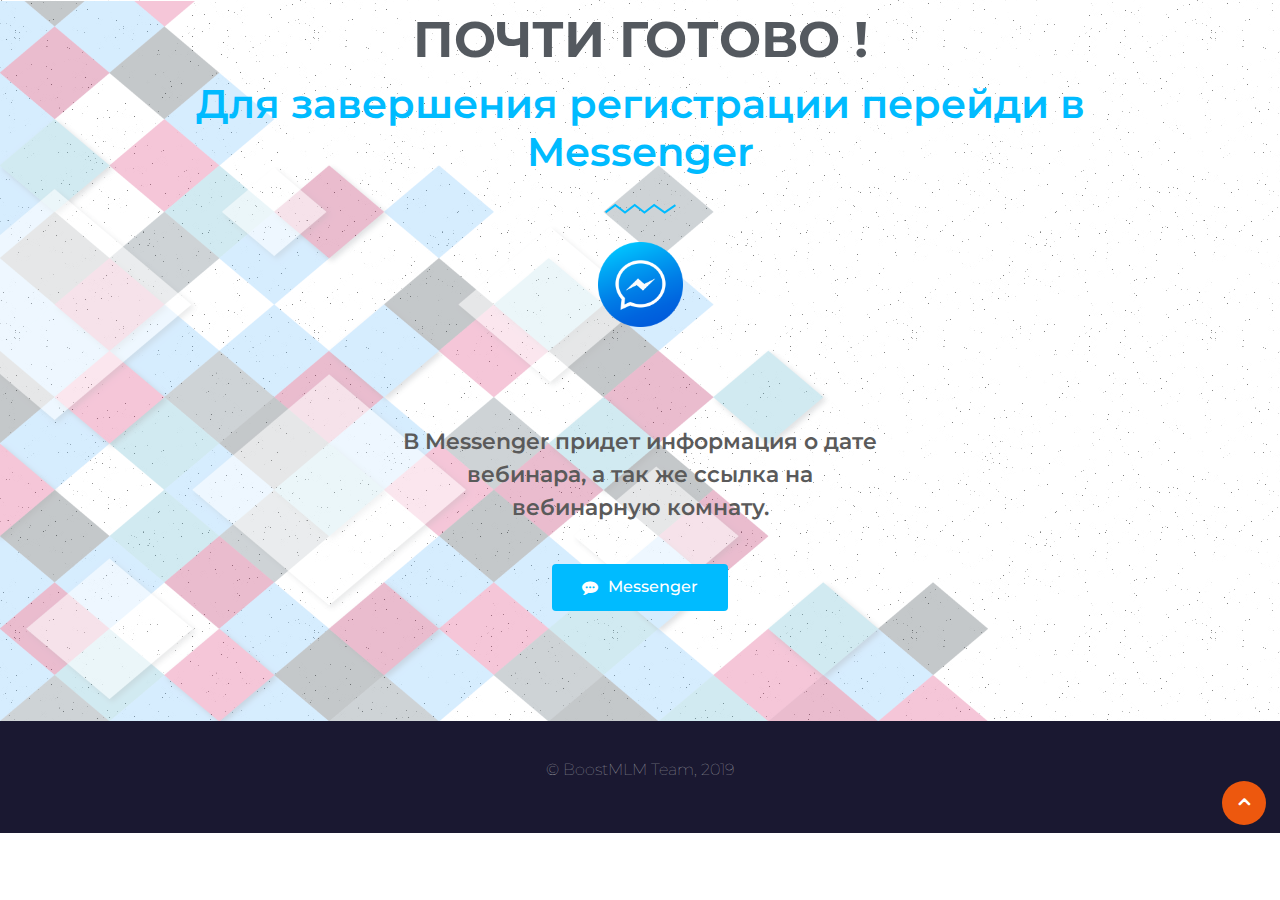
==== success.html @ e6b9b3d4 "11" ====
<!DOCTYPE html>
<!--[if !IE]><!-->
<html lang="ru-RU">
<!--<![endif]-->

<head>
    <meta charset="UTF-8">
    <meta name="viewport" content="width=device-width, initial-scale=1, maximum-scale=1">
    <title>BoosterTeam &#8212; Взрывной рост твоей команды</title>
    <link href="https://fonts.googleapis.com/css?family=Montserrat:100,100i,200,200i,300,300i,400,400i,500,500i,600,600i,700,700i,800,800i,900,900i" rel="stylesheet">

    <link rel='stylesheet' href='assets/libs/bootstrap.min.css' type='text/css' media='all' />
    <link rel='stylesheet' href='assets/libs/owl.carousel.min.css' type='text/css' media='all' />
    <link rel='stylesheet' href='assets/libs/owl.theme.default.min.css' type='text/css' media='all' />
    <link rel='stylesheet' href='assets/libs/testimonial-slider.css' type='text/css' media='all' />
    <link rel='stylesheet' href='assets/libs/animations.min.css' type='text/css' media='all' />
    <link rel='stylesheet' href='assets/styles/icons.css' type='text/css' media='all' />
    <link rel='stylesheet' href='assets/styles/main.css' type='text/css' media='all' />

    <!--    Место для вставки FacebookPixel-->

    <!-- Facebook Pixel Code -->
    <script>
        ! function(f, b, e, v, n, t, s) {
            if (f.fbq) return;
            n = f.fbq = function() {
                n.callMethod ?
                    n.callMethod.apply(n, arguments) : n.queue.push(arguments)
            };
            if (!f._fbq) f._fbq = n;
            n.push = n;
            n.loaded = !0;
            n.version = '2.0';
            n.queue = [];
            t = b.createElement(e);
            t.async = !0;
            t.src = v;
            s = b.getElementsByTagName(e)[0];
            s.parentNode.insertBefore(t, s)
        }(window, document, 'script',
            'https://connect.facebook.net/en_US/fbevents.js');
        fbq('init', '334369177286197');
        fbq('track', 'PageView');

    </script>
    <noscript><img height="1" width="1" style="display:none"
  src="https://www.facebook.com/tr?id=334369177286197&ev=PageView&noscript=1"
/></noscript>
    <!-- End Facebook Pixel Code -->

    <!--    Место для вставки FacebookPixel-->

</head>

<body>
    <!--    Место для вставки FacebookPixel события-->
    <script>
        fbq('track', 'CompleteRegistration');

    </script>

    <!--    Место для вставки FacebookPixel события-->

    <!-- header nav start-->
    <header id="header" class="header header-transparent" style="display: none;">
        <div class="container">
            <div class="row">
                <div class="col-lg-3">
                    <a class="navbar-brand logo" href="#">
                        <img src="#" alt="Мария Бычкова">
                    </a>
                </div>
                <!-- Col end -->


            </div>
            <!-- Row end -->
        </div>
        <!--Container end -->
    </header>
    <!-- Header end -->


    <div class="bblock bblock-2042">

        <div class="bblock-inner">
            <div class="bblock-background-overlay"></div>
            <div class="bblock-section-wrap">
                <section class="bblock-block bblock-block-a7d5408 bblock-section-boxed bblock-section-height-default bblock-section-height-default bblock-section bblock-top-section">
                    <div class="bblock-container bblock-column-gap-default">
                        <div class="bblock-row">
                            <div class="bblock-block bblock-block-f02d295 bblock-column bblock-col-100 bblock-top-column">
                                <div class="bblock-column-wrap  bblock-block-populated">
                                    <div class="bblock-widget-wrap">
                                        <div class="bblock-block bblock-block-9981ed9 bblock-widget bblock-widget-exhibz-title">
                                            <div class="bblock-widget-container">

                                                <div class="title-section-area">
                                                    <h2 class="section-title">
                                                        <span class="sub-title">ПОЧТИ ГОТОВО !</span> Для завершения регистрации перейди в Messenger </h2>
                                                    <span class="title-shape">
            <svg xmlns='http://www.w3.org/2000/svg' xmlns:xlink='http://www.w3.org/1999/xlink' width='71px' height='11px'> <path fill-rule='evenodd' d='M59.669,10.710 L49.164,3.306 L39.428,10.681 L29.714,3.322 L20.006,10.682 L10.295,3.322 L1.185,10.228 L-0.010,8.578 L10.295,0.765 L20.006,8.125 L29.714,0.765 L39.428,8.125 L49.122,0.781 L59.680,8.223 L69.858,1.192 L70.982,2.895 L59.669,10.710 Z'/></svg>
        </span>
                                                </div>
                                                <!-- Section title -->



                                            </div>
                                        </div>
                                    </div>
                                </div>
                            </div>
                        </div>
                    </div>
                </section>
                <section class="bblock-block bblock-block-aa8008b bblock-section-boxed bblock-section-height-default bblock-section-height-default bblock-section bblock-top-section">

                    <div class="bblock-container bblock-column-gap-default">
                        <div class="bblock-row">
                            <div class="bblock-block bblock-block-1c6087d bblock-column bblock-col-100 bblock-top-column">
                                <div class="bblock-column-wrap  bblock-block-populated">
                                    <div class="bblock-widget-wrap">
                                        <div class="bblock-block bblock-block-23bb872 bblock-view-stacked bblock-shape-circle bblock-position-top bblock-vertical-align-top bblock-widget bblock-widget-icon-box">
                                            <div class="bblock-widget-container">
                                                <div class="bblock-icon-box-wrapper">
                                                    <div class="bblock-icon-box-icon">
                                                        <span class="messenger-icon-container">
				
				    <img src="assets/images/messenger.png" alt="">
				
				</span>
                                                    </div>
                                                    <div class="bblock-icon-box-content">
                                                        <h3 class="bblock-icon-box-title">
                                                            <span></span>
                                                        </h3>
                                                        <br>
                                                        <br>
                                                        <br>
                                                        <p class="bblock-icon-box-description">В Messenger придет информация о дате вебинара, а так же ссылка на вебинарную комнату.</p>
                                                    </div>
                                                </div>
                                            </div>
                                        </div>
                                        <div class="bblock-block bblock-block-8789641 bblock-align-center bblock-widget bblock-widget-button">
                                            <div class="bblock-widget-container">
                                                <div class="bblock-button-wrapper">

                                                    <!--Кнопка-->

                                                    <a href="http://bit.ly/2Xt2KJ6" class="bblock-button-link bblock-button bblock-size-md" role="button">

                                                        <span class="bblock-button-content-wrapper"><span class="bblock-button-icon bblock-align-icon-left"><i class="fa fa-commenting" aria-hidden="true"></i></span> <span class="bblock-button-text">Messenger</span></span>
                                                    </a>

                                                    <!--Кнопка-->

                                                </div>
                                            </div>
                                        </div>
                                    </div>
                                </div>
                            </div>
                        </div>
                    </div>
                </section>
            </div>
        </div>
    </div>



    <footer class="ts-footer">
        <div class="container">
            <div class="row">
                <div class="col-lg-12">
                    <div class="ts-footer-social text-center mb-30">
                        <ul>
                        </ul>
                    </div>

                    <!-- footer social end-->


                    <div class="copyright-text text-center">
                        <p>
                            &copy; BoostMLM Team, 2019</p>
                    </div>


                    <div class="BackTo">
                        <a href="#" class="fa fa-angle-up" aria-hidden="true"></a>
                    </div>

                </div>
            </div>
        </div>
    </footer>
    <script type='text/javascript' src='assets/libs/jquery-3.2.1.min.js'></script>
    <script type='text/javascript' src='assets/scripts/bootstrap3.min.js'></script>
    <script type='text/javascript' src='assets/scripts/owl.carousel7.min.js'></script>
    <script type='text/javascript' src='assets/scripts/testimonial-slider18.js'></script>
    <script type='text/javascript' src='assets/scripts/jquery.maskedinput2.min.js'></script>



</body>

</html>
---- assets/libs/testimonial-slider.css ----
/***************************************************************/
/******************* Testimonial Slider And Showcase Pro **********************/
/******************* support@radiustheme.com *******************/
/*************** copyright (c) 2015 @ TechlabPro.com ***********/
/***************************************************************/

/*********************** Grid System **************************/

.rt-container,.rt-container-fluid {
    margin-right: auto;
    margin-left: auto;
    padding-left: 15px;
    padding-right: 15px;
    box-sizing: border-box;
}
.rt-row {
    margin-left: -15px;
    margin-right: -15px;
}
.rt-row:after, .rt-row:before {
    display: table;
    content: " ";
}
.rt-row:after {
    clear: both;
}
.rt-col-xs-1, .rt-col-sm-1, .rt-col-md-1, .rt-col-lg-1, .rt-col-xs-2, .rt-col-sm-2, .rt-col-md-2, .rt-col-lg-2, .rt-col-xs-3, .rt-col-sm-3, .rt-col-md-3, .rt-col-lg-3, .rt-col-xs-4, .rt-col-sm-4, .rt-col-md-4, .rt-col-lg-4, .rt-col-xs-5, .rt-col-sm-5, .rt-col-md-5, .rt-col-lg-5, .rt-col-xs-6, .rt-col-sm-6, .rt-col-md-6, .rt-col-lg-6, .rt-col-xs-7, .rt-col-sm-7, .rt-col-md-7, .rt-col-lg-7, .rt-col-xs-8, .rt-col-sm-8, .rt-col-md-8, .rt-col-lg-8, .rt-col-xs-9, .rt-col-sm-9, .rt-col-md-9, .rt-col-lg-9, .rt-col-xs-10, .rt-col-sm-10, .rt-col-md-10, .rt-col-lg-10, .rt-col-xs-11, .rt-col-sm-11, .rt-col-md-11, .rt-col-lg-11, .rt-col-xs-12, .rt-col-sm-12, .rt-col-md-12, .rt-col-lg-12 {
    position: relative;
    min-height: 1px;
    padding-left: 15px;
    padding-right: 15px;
}
.rt-col-xs-1, .rt-col-xs-2, .rt-col-xs-3, .rt-col-xs-4, .rt-col-xs-5, .rt-col-xs-6, .rt-col-xs-7, .rt-col-xs-8, .rt-col-xs-9, .rt-col-xs-10, .rt-col-xs-11, .rt-col-xs-12 {
    float: left;
}
.rt-col-xs-12 {
    width: 100%;
}
.rt-col-xs-11 {
    width: 91.66666667%;
}
.rt-col-xs-10 {
    width: 83.33333333%;
}
.rt-col-xs-9 {
    width: 75%;
}
.rt-col-xs-8 {
    width: 66.66666667%;
}
.rt-col-xs-7 {
    width: 58.33333333%;
}
.rt-col-xs-6 {
    width: 50%;
}
.rt-col-xs-5 {
    width: 41.66666667%;
}
.rt-col-xs-4 {
    width: 33.33333333%;
}
.rt-col-xs-3 {
    width: 25%;
}
.rt-col-xs-2 {
    width: 16.66666667%;
}
.rt-col-xs-1 {
    width: 8.33333333%;
}

/************************ End Grid System *********************/

.tss-wrapper .owl-controls .dashicons {
    width: 40px;
    height: 40px;
    font-size: 40px;
    line-height: 40px;
}
.tss-layout1 h3.author-name,
.tss-carousel h3.author-name {
    text-align: center;
    font-size: 24px;
    font-weight: 500;
    margin: 15px 0px 5px;
    padding: 0px 0px;
    line-height: 1.4;
}
.tss-carousel h3.author-name {
    text-align: center;
    font-size: 24px;
    font-weight: 500;
    margin: 5px 0px 5px;
    padding: 0px 0px;
    line-height: 1.4;
}
.tss-layout1 h4.author-bio,
.tss-carousel h4.author-bio {
    color: #8cc63e;
    margin: 5px 0;
    font-size: 18px;
    line-height: 1.4;
    text-align: center;
    text-transform: none;
    font-weight: normal;
    margin: 0px 0px 15px;
    padding: 0px;
}
.tss-wrapper .rt-responsive-img {
    max-width: 100%;
    height: auto;
}
.tss-wrapper .tss-img-circle .profile-img-wrapper img {
    -webkit-border-radius: 50%;
    -moz-border-radius: 50%;
    border-radius: 50%;
}
.tss-wrapper .author-social a {
    display: inline-flex;
    text-decoration: none;
    box-shadow: none !important;
    margin: 5px;
}
.tss-wrapper .rating-wrapper span.dashicons,
.tss-wrapper .author-social span.dashicons {
    width: auto;
    height: auto;
}
.tss-wrapper .tss-utility {
    margin: 15px 0;
    text-align: center;
}
.tss-wrapper .tss-utility button,
.tss-wrapper .tss-isotope-button-wrapper button {
    background: #6f6f6f;
    border: 0;
    border-radius: 2px;
    color: #fff;
    font-weight: 700;
    font-size: 16px;
    line-height: 1;
    padding: 12px;
    text-transform: uppercase;
}
.tss-wrapper .tss-utility button:hover,
.tss-wrapper .tss-isotope-button-wrapper button:hover {
    cursor: pointer;
}
.tss-wrapper .owl-theme .owl-nav .owl-prev,
.tss-wrapper .owl-theme .owl-nav .owl-next {
    padding: 4px 0px !important;
}
/* pagination */

.tss-wrapper .tss-pagination ul.pagination-list li {
    display: inline-block;
    list-style: none;
    margin-right: 5px;
}
.tss-wrapper .tss-pagination ul.pagination-list li:last-child {
    margin-right: 0;
}
.tss-wrapper .tss-pagination ul.pagination-list li span,
.tss-wrapper .tss-pagination ul.pagination-list li a {
    padding: 4px 10px;
    font-size: 15px;
    background: #eee;
}
.tss-wrapper .tss-pagination ul.pagination-list li.active span,
.tss-wrapper .tss-pagination ul.pagination-list li span:hover,
.tss-wrapper .tss-pagination ul.pagination-list li a:hover {
    background: #8c8989;
    color: #ffffff;
}
.tss-wrapper .tss-pagination .tss-loading-holder {
    padding: 15px 0;
}

/*======================================
1. Carousel 1
========================================*/
.tss-wrapper .tss-carousel1 {
    text-align: center;
    position: relative;
}
.tss-wrapper .tss-carousel1 .profile-img-wrapper {
    margin-bottom: 0px;
    display: inline-block;
}
.tss-wrapper .tss-carousel1 .profile-img-wrapper a img {
    width: auto!important;
    margin: 0 auto;
}
.tss-wrapper .tss-carousel1 .item-content-wrapper .item-title {
    font-size: 18px;
}
.tss-wrapper .tss-carousel1 .item-content-wrapper .item-title a {
    color: #ffffff;
    -webkit-transition: all 0.5s ease-out;
    -moz-transition: all 0.5s ease-out;
    -ms-transition: all 0.5s ease-out;
    -o-transition: all 0.5s ease-out;
    transition: all 0.5s ease-out;
}
.tss-wrapper .tss-carousel1 .item-content-wrapper .item-title a:hover {
    color: #8cc63e;
    -webkit-transition: all 0.5s ease-out;
    -moz-transition: all 0.5s ease-out;
    -ms-transition: all 0.5s ease-out;
    -o-transition: all 0.5s ease-out;
    transition: all 0.5s ease-out;
}
.tss-wrapper .tss-carousel1 .item-content-wrapper .item-content {
    width: 90%;
    margin: 0 auto;
    font-style: italic;
    font-size: 96%;
    line-height: 1.6;
}
@media only screen and (max-width: 479px) {
   .tss-wrapper .tss-carousel1 .item-content-wrapper .item-content {
        width: 100%;
    }
}

.tss-wrapper .tss-carousel1 .owl-controls .owl-nav > div {
    /*border: 1px solid #8cc63e;*/
    background: #8cc63e;
    height: 45px;
    width: 45px;
    border-radius: 50%;
    line-height: 38px;
    position: absolute;
    top: 50%;
    transform: translateY(-50%);
    font-size: 30px;
    -webkit-transition: all 0.5s ease-out;
    -moz-transition: all 0.5s ease-out;
    -ms-transition: all 0.5s ease-out;
    -o-transition: all 0.5s ease-out;
    transition: all 0.5s ease-out;
}
.tss-wrapper .tss-carousel1 .owl-controls .owl-nav > div:hover {
    /*border: 1px solid #ffffff;*/
    /*background: #1e73be;*/
    color: #ffffff;
    opacity: .5;
    -webkit-transition: all 0.5s ease-out;
    -moz-transition: all 0.5s ease-out;
    -ms-transition: all 0.5s ease-out;
    -o-transition: all 0.5s ease-out;
    transition: all 0.5s ease-out;
}
.tss-wrapper .owl-theme .owl-dots .owl-dot span{
    opacity: .3;
    background: #8cc63e;
}
.tss-wrapper .owl-theme .owl-dots .owl-dot.active span,
.tss-wrapper .owl-theme .owl-dots .owl-dot:hover span{
    opacity: 1;
    background: #8cc63e;
}
.tss-wrapper .tss-carousel1 .owl-controls .owl-prev {
    left: 0;
}
.tss-wrapper .tss-carousel1 .owl-controls .owl-next {
    right: 0;
}
@media only screen and (max-width: 479px) {
   .tss-wrapper .tss-carousel1 .owl-controls .owl-nav {
        margin-top: 0;
    }
   .tss-wrapper .tss-carousel1 .owl-controls .owl-dots {
        margin-top: 60px;
    }
   .tss-wrapper .tss-carousel1 .owl-controls .owl-dots .owl-dot {
        border: 1px solid #dedede;
        border-radius: 50%;
        margin: 0 2px;
    }
   .tss-wrapper .tss-carousel1 .owl-controls .owl-dots .owl-dot span {
        margin: 4px;
        background: #dedede;
        display: block;
        -webkit-transition: all 0.5s ease-out;
        -moz-transition: all 0.5s ease-out;
        -ms-transition: all 0.5s ease-out;
        -o-transition: all 0.5s ease-out;
        transition: all 0.5s ease-out;
    }
   .tss-wrapper .tss-carousel1 .owl-controls .owl-dots .owl-dot:hover span {
        background: #8cc63e;
        -webkit-transition: all 0.5s ease-out;
        -moz-transition: all 0.5s ease-out;
        -ms-transition: all 0.5s ease-out;
        -o-transition: all 0.5s ease-out;
        transition: all 0.5s ease-out;
    }
   .tss-wrapper .tss-carousel1 .owl-controls .owl-dots .active span {
        background: #8cc63e;
    }
}


/*======================================
 Testimonial layout1 Area Styles
========================================*/
.tss-wrapper .tss-layout1 .single-item-wrapper {
    margin-bottom: 30px;
    display: -webkit-box;
    display: -ms-flexbox;
    display: -webkit-flex;
    display: flex;
}
.tss-wrapper .tss-layout1 .single-item-wrapper .profile-img-wrapper {
    text-align: center;
}
.tss-wrapper .tss-layout1 .single-item-wrapper:hover .item-content-wrapper:after {
    top: 40px;
    -webkit-transition: all 0.75s ease-out;
    -moz-transition: all 0.75s ease-out;
    -ms-transition: all 0.75s ease-out;
    -o-transition: all 0.75s ease-out;
    transition: all 0.75s ease-out;
}

.tss-wrapper .tss-layout1 .tss-meta-info.tss-left {
    -webkit-box-flex: 2;
    -webkit-flex: 2;       /* Safari 6.1+. iOS 7.1+, BB10 */
    -ms-flex: 2;
    flex: 2;
}
.tss-wrapper .tss-layout1 .item-content-wrapper {
    padding: 30px;
    background: #f8f8f8;
    -webkit-box-flex: 3;
    -webkit-flex: 3;       /* Safari 6.1+. iOS 7.1+, BB10 */
    -ms-flex: 3;
    flex: 3;
    position: relative;
}
.tss-wrapper .tss-layout1 .item-content-wrapper:before {
    content: "\f10d";
    color: #eaeaea;
    position: absolute;
    right: 10px;
    top: 0;
    font-family: fontawesome, serif;
    font-size: 24px;
}
.tss-wrapper .tss-layout1 .item-content-wrapper:after {
    border-top: 10px solid transparent;
    border-right: 15px solid #f8f8f8;
    border-bottom: 10px solid transparent;
    content: "";
    position: absolute;
    width: 0;
    height: 0;
    left: -15px;
    top: 15px;
    -webkit-transition: all 0.75s ease-out;
    -moz-transition: all 0.75s ease-out;
    -ms-transition: all 0.75s ease-out;
    -o-transition: all 0.75s ease-out;
    transition: all 0.75s ease-out;
}
.tss-wrapper .tss-layout1 .item-content-wrapper .item-title {
    margin-bottom: 5px;
    font-size: 18px;
}
.tss-wrapper .tss-layout1 .item-content-wrapper .item-title a {
    color: #222222;
}
.tss-wrapper .tss-layout1 .item-content {
    font-style: italic;
    font-size: 96%;
    line-height: 1.6;
}


@media (min-width: 768px) {
    .rt-container {
        width: 750px;
    }
}

@media (min-width: 992px) {
    .rt-container {
        width: 970px;
    }
}

@media (min-width: 1200px) {
    .rt-container {
        width: 1170px;
    }
}

@media (min-width: 768px) {
    .rt-col-sm-1, .rt-col-sm-2, .rt-col-sm-3, .rt-col-sm-4, .rt-col-sm-5, .rt-col-sm-6, .rt-col-sm-7, .rt-col-sm-8, .rt-col-sm-9, .rt-col-sm-10, .rt-col-sm-11, .rt-col-sm-12 {
        float: left;
    }
    .rt-col-sm-12 {
        width: 100%;
    }
    .rt-col-sm-11 {
        width: 91.66666667%;
    }
    .rt-col-sm-10 {
        width: 83.33333333%;
    }
    .rt-col-sm-9 {
        width: 75%;
    }
    .rt-col-sm-8 {
        width: 66.66666667%;
    }
    .rt-col-sm-7 {
        width: 58.33333333%;
    }
    .rt-col-sm-6 {
        width: 50%;
    }
    .rt-col-sm-5 {
        width: 41.66666667%;
    }
    .rt-col-sm-4 {
        width: 33.33333333%;
    }
    .rt-col-sm-3 {
        width: 25%;
    }
    .rt-col-sm-2 {
        width: 16.66666667%;
    }
    .rt-col-sm-1 {
        width: 8.33333333%;
    }
}

@media (min-width: 992px) {
    .rt-col-md-1, .rt-col-md-2, .rt-col-md-3, .rt-col-md-4, .rt-col-md-5, .rt-col-md-6, .rt-col-md-7, .rt-col-md-8, .rt-col-md-9, .rt-col-md-10, .rt-col-md-11, .rt-col-md-12 {
        float: left;
    }
    .rt-col-md-12 {
        width: 100%;
    }
    .rt-col-md-11 {
        width: 91.66666667%;
    }
    .rt-col-md-10 {
        width: 83.33333333%;
    }
    .rt-col-md-9 {
        width: 75%;
    }
    .rt-col-md-8 {
        width: 66.66666667%;
    }
    .rt-col-md-7 {
        width: 58.33333333%;
    }
    .rt-col-md-6 {
        width: 50%;
    }
    .rt-col-md-5 {
        width: 41.66666667%;
    }
    .rt-col-md-4 {
        width: 33.33333333%;
    }
    .rt-col-md-3 {
        width: 25%;
    }
    .rt-col-md-2 {
        width: 16.66666667%;
    }
    .rt-col-md-1 {
        width: 8.33333333%;
    }
}

@media (min-width: 1200px) {
    .rt-col-lg-1, .rt-col-lg-2, .rt-col-lg-3, .rt-col-lg-4, .rt-col-lg-5, .rt-col-lg-6, .rt-col-lg-7, .rt-col-lg-8, .rt-col-lg-9, .rt-col-lg-10, .rt-col-lg-11, .rt-col-lg-12 {
        float: left;
    }
    .rt-col-lg-12 {
        width: 100%;
    }
    .rt-col-lg-11 {
        width: 91.66666667%;
    }
    .rt-col-lg-10 {
        width: 83.33333333%;
    }
    .rt-col-lg-9 {
        width: 75%;
    }
    .rt-col-lg-8 {
        width: 66.66666667%;
    }
    .rt-col-lg-7 {
        width: 58.33333333%;
    }
    .rt-col-lg-6 {
        width: 50%;
    }
    .rt-col-lg-5 {
        width: 41.66666667%;
    }
    .rt-col-lg-4 {
        width: 33.33333333%;
    }
    .rt-col-lg-3 {
        width: 25%;
    }
    .rt-col-lg-2 {
        width: 16.66666667%;
    }
    .rt-col-lg-1 {
        width: 8.33333333%;
    }
}
---- assets/libs/animations.min.css ----
@keyframes bounce{20%,53%,80%,from,to{animation-timing-function:cubic-bezier(.215,.61,.355,1);transform:translate3d(0,0,0)}40%,43%{animation-timing-function:cubic-bezier(.755,.050,.855,.060);transform:translate3d(0,-30px,0)}70%{animation-timing-function:cubic-bezier(.755,.050,.855,.060);transform:translate3d(0,-15px,0)}90%{transform:translate3d(0,-4px,0)}}.bounce{animation-name:bounce;transform-origin:center bottom}@keyframes flash{50%,from,to{opacity:1}25%,75%{opacity:0}}.flash{animation-name:flash}@keyframes pulse{from,to{transform:scale3d(1,1,1)}50%{transform:scale3d(1.05,1.05,1.05)}}.pulse{animation-name:pulse}@keyframes rubberBand{from,to{transform:scale3d(1,1,1)}30%{transform:scale3d(1.25,.75,1)}40%{transform:scale3d(.75,1.25,1)}50%{transform:scale3d(1.15,.85,1)}65%{transform:scale3d(.95,1.05,1)}75%{transform:scale3d(1.05,.95,1)}}.rubberBand{animation-name:rubberBand}@keyframes shake{from,to{transform:translate3d(0,0,0)}10%,30%,50%,70%,90%{transform:translate3d(-10px,0,0)}20%,40%,60%,80%{transform:translate3d(10px,0,0)}}.shake{animation-name:shake}@keyframes headShake{0%{transform:translateX(0)}6.5%{transform:translateX(-6px) rotateY(-9deg)}18.5%{transform:translateX(5px) rotateY(7deg)}31.5%{transform:translateX(-3px) rotateY(-5deg)}43.5%{transform:translateX(2px) rotateY(3deg)}50%{transform:translateX(0)}}.headShake{animation-timing-function:ease-in-out;animation-name:headShake}@keyframes swing{20%{transform:rotate3d(0,0,1,15deg)}40%{transform:rotate3d(0,0,1,-10deg)}60%{transform:rotate3d(0,0,1,5deg)}80%{transform:rotate3d(0,0,1,-5deg)}to{transform:rotate3d(0,0,1,0deg)}}.swing{transform-origin:top center;animation-name:swing}@keyframes tada{from,to{transform:scale3d(1,1,1)}10%,20%{transform:scale3d(.9,.9,.9) rotate3d(0,0,1,-3deg)}30%,50%,70%,90%{transform:scale3d(1.1,1.1,1.1) rotate3d(0,0,1,3deg)}40%,60%,80%{transform:scale3d(1.1,1.1,1.1) rotate3d(0,0,1,-3deg)}}.tada{animation-name:tada}@keyframes wobble{from,to{transform:none}15%{transform:translate3d(-25%,0,0) rotate3d(0,0,1,-5deg)}30%{transform:translate3d(20%,0,0) rotate3d(0,0,1,3deg)}45%{transform:translate3d(-15%,0,0) rotate3d(0,0,1,-3deg)}60%{transform:translate3d(10%,0,0) rotate3d(0,0,1,2deg)}75%{transform:translate3d(-5%,0,0) rotate3d(0,0,1,-1deg)}}.wobble{animation-name:wobble}@keyframes jello{11.1%,from,to{transform:none}22.2%{transform:skewX(-12.5deg) skewY(-12.5deg)}33.3%{transform:skewX(6.25deg) skewY(6.25deg)}44.4%{transform:skewX(-3.125deg) skewY(-3.125deg)}55.5%{transform:skewX(1.5625deg) skewY(1.5625deg)}66.6%{transform:skewX(-.78125deg) skewY(-.78125deg)}77.7%{transform:skewX(.390625deg) skewY(.390625deg)}88.8%{transform:skewX(-.1953125deg) skewY(-.1953125deg)}}.jello{animation-name:jello;transform-origin:center}@keyframes bounceIn{20%,40%,60%,80%,from,to{animation-timing-function:cubic-bezier(.215,.61,.355,1)}0%{opacity:0;transform:scale3d(.3,.3,.3)}20%{transform:scale3d(1.1,1.1,1.1)}40%{transform:scale3d(.9,.9,.9)}60%{opacity:1;transform:scale3d(1.03,1.03,1.03)}80%{transform:scale3d(.97,.97,.97)}to{opacity:1;transform:scale3d(1,1,1)}}.bounceIn{animation-name:bounceIn}@keyframes bounceInDown{60%,75%,90%,from,to{animation-timing-function:cubic-bezier(.215,.61,.355,1)}0%{opacity:0;transform:translate3d(0,-3000px,0)}60%{opacity:1;transform:translate3d(0,25px,0)}75%{transform:translate3d(0,-10px,0)}90%{transform:translate3d(0,5px,0)}to{transform:none}}.bounceInDown{animation-name:bounceInDown}@keyframes bounceInLeft{60%,75%,90%,from,to{animation-timing-function:cubic-bezier(.215,.61,.355,1)}0%{opacity:0;transform:translate3d(-3000px,0,0)}60%{opacity:1;transform:translate3d(25px,0,0)}75%{transform:translate3d(-10px,0,0)}90%{transform:translate3d(5px,0,0)}to{transform:none}}.bounceInLeft{animation-name:bounceInLeft}@keyframes bounceInRight{60%,75%,90%,from,to{animation-timing-function:cubic-bezier(.215,.61,.355,1)}from{opacity:0;transform:translate3d(3000px,0,0)}60%{opacity:1;transform:translate3d(-25px,0,0)}75%{transform:translate3d(10px,0,0)}90%{transform:translate3d(-5px,0,0)}to{transform:none}}.bounceInRight{animation-name:bounceInRight}@keyframes bounceInUp{60%,75%,90%,from,to{animation-timing-function:cubic-bezier(.215,.61,.355,1)}from{opacity:0;transform:translate3d(0,3000px,0)}60%{opacity:1;transform:translate3d(0,-20px,0)}75%{transform:translate3d(0,10px,0)}90%{transform:translate3d(0,-5px,0)}to{transform:translate3d(0,0,0)}}.bounceInUp{animation-name:bounceInUp}@keyframes fadeIn{from{opacity:0}to{opacity:1}}.fadeIn{animation-name:fadeIn}@keyframes fadeInDown{from{opacity:0;transform:translate3d(0,-100%,0)}to{opacity:1;transform:none}}.fadeInDown{animation-name:fadeInDown}@keyframes fadeInLeft{from{opacity:0;transform:translate3d(-100%,0,0)}to{opacity:1;transform:none}}.fadeInLeft{animation-name:fadeInLeft}@keyframes fadeInRight{from{opacity:0;transform:translate3d(100%,0,0)}to{opacity:1;transform:none}}.fadeInRight{animation-name:fadeInRight}@keyframes fadeInUp{from{opacity:0;transform:translate3d(0,100%,0)}to{opacity:1;transform:none}}.fadeInUp{animation-name:fadeInUp}@keyframes lightSpeedIn{from{transform:translate3d(100%,0,0) skewX(-30deg);opacity:0}60%{transform:skewX(20deg);opacity:1}80%{transform:skewX(-5deg);opacity:1}to{transform:none;opacity:1}}.lightSpeedIn{animation-name:lightSpeedIn;animation-timing-function:ease-out}@keyframes rotateIn{from{transform-origin:center;transform:rotate3d(0,0,1,-200deg);opacity:0}to{transform-origin:center;transform:none;opacity:1}}.rotateIn{animation-name:rotateIn}@keyframes rotateInDownLeft{from{transform-origin:left bottom;transform:rotate3d(0,0,1,-45deg);opacity:0}to{transform-origin:left bottom;transform:none;opacity:1}}.rotateInDownLeft{animation-name:rotateInDownLeft}@keyframes rotateInDownRight{from{transform-origin:right bottom;transform:rotate3d(0,0,1,45deg);opacity:0}to{transform-origin:right bottom;transform:none;opacity:1}}.rotateInDownRight{animation-name:rotateInDownRight}@keyframes rotateInUpLeft{from{transform-origin:left bottom;transform:rotate3d(0,0,1,45deg);opacity:0}to{transform-origin:left bottom;transform:none;opacity:1}}.rotateInUpLeft{animation-name:rotateInUpLeft}@keyframes rotateInUpRight{from{transform-origin:right bottom;transform:rotate3d(0,0,1,-90deg);opacity:0}to{transform-origin:right bottom;transform:none;opacity:1}}.rotateInUpRight{animation-name:rotateInUpRight}@keyframes rollIn{from{opacity:0;transform:translate3d(-100%,0,0) rotate3d(0,0,1,-120deg)}to{opacity:1;transform:none}}.rollIn{animation-name:rollIn}@keyframes zoomIn{from{opacity:0;transform:scale3d(.3,.3,.3)}50%{opacity:1}}.zoomIn{animation-name:zoomIn}@keyframes zoomInDown{from{opacity:0;transform:scale3d(.1,.1,.1) translate3d(0,-1000px,0);animation-timing-function:cubic-bezier(.55,.055,.675,.19)}60%{opacity:1;transform:scale3d(.475,.475,.475) translate3d(0,60px,0);animation-timing-function:cubic-bezier(.175,.885,.32,1)}}.zoomInDown{animation-name:zoomInDown}@keyframes zoomInLeft{from{opacity:0;transform:scale3d(.1,.1,.1) translate3d(-1000px,0,0);animation-timing-function:cubic-bezier(.55,.055,.675,.19)}60%{opacity:1;transform:scale3d(.475,.475,.475) translate3d(10px,0,0);animation-timing-function:cubic-bezier(.175,.885,.32,1)}}.zoomInLeft{animation-name:zoomInLeft}@keyframes zoomInRight{from{opacity:0;transform:scale3d(.1,.1,.1) translate3d(1000px,0,0);animation-timing-function:cubic-bezier(.55,.055,.675,.19)}60%{opacity:1;transform:scale3d(.475,.475,.475) translate3d(-10px,0,0);animation-timing-function:cubic-bezier(.175,.885,.32,1)}}.zoomInRight{animation-name:zoomInRight}@keyframes zoomInUp{from{opacity:0;transform:scale3d(.1,.1,.1) translate3d(0,1000px,0);animation-timing-function:cubic-bezier(.55,.055,.675,.19)}60%{opacity:1;transform:scale3d(.475,.475,.475) translate3d(0,-60px,0);animation-timing-function:cubic-bezier(.175,.885,.32,1)}}.zoomInUp{animation-name:zoomInUp}@keyframes slideInDown{from{transform:translate3d(0,-100%,0);visibility:visible}to{transform:translate3d(0,0,0)}}.slideInDown{animation-name:slideInDown}@keyframes slideInLeft{from{transform:translate3d(-100%,0,0);visibility:visible}to{transform:translate3d(0,0,0)}}.slideInLeft{animation-name:slideInLeft}@keyframes slideInRight{from{transform:translate3d(100%,0,0);visibility:visible}to{transform:translate3d(0,0,0)}}.slideInRight{animation-name:slideInRight}@keyframes slideInUp{from{transform:translate3d(0,100%,0);visibility:visible}to{transform:translate3d(0,0,0)}}.slideInUp{animation-name:slideInUp}
.elementor-animation-grow{transition-duration:.3s;transition-property:transform}.elementor-animation-grow:active,.elementor-animation-grow:focus,.elementor-animation-grow:hover{transform:scale(1.1)}.elementor-animation-shrink{transition-duration:.3s;transition-property:transform}.elementor-animation-shrink:active,.elementor-animation-shrink:focus,.elementor-animation-shrink:hover{transform:scale(0.9)}@keyframes elementor-animation-pulse{25%{transform:scale(1.1)}75%{transform:scale(0.9)}}.elementor-animation-pulse:active,.elementor-animation-pulse:focus,.elementor-animation-pulse:hover{animation-name:elementor-animation-pulse;animation-duration:1s;animation-timing-function:linear;animation-iteration-count:infinite}@keyframes elementor-animation-pulse-grow{to{transform:scale(1.1)}}.elementor-animation-pulse-grow:active,.elementor-animation-pulse-grow:focus,.elementor-animation-pulse-grow:hover{animation-name:elementor-animation-pulse-grow;animation-duration:.3s;animation-timing-function:linear;animation-iteration-count:infinite;animation-direction:alternate}@keyframes elementor-animation-pulse-shrink{to{transform:scale(0.9)}}.elementor-animation-pulse-shrink:active,.elementor-animation-pulse-shrink:focus,.elementor-animation-pulse-shrink:hover{animation-name:elementor-animation-pulse-shrink;animation-duration:.3s;animation-timing-function:linear;animation-iteration-count:infinite;animation-direction:alternate}@keyframes elementor-animation-push{50%{transform:scale(0.8)}100%{transform:scale(1)}}.elementor-animation-push:active,.elementor-animation-push:focus,.elementor-animation-push:hover{animation-name:elementor-animation-push;animation-duration:.3s;animation-timing-function:linear;animation-iteration-count:1}@keyframes elementor-animation-pop{50%{transform:scale(1.2)}}.elementor-animation-pop:active,.elementor-animation-pop:focus,.elementor-animation-pop:hover{animation-name:elementor-animation-pop;animation-duration:.3s;animation-timing-function:linear;animation-iteration-count:1}.elementor-animation-bounce-in{transition-duration:.5s}.elementor-animation-bounce-in:active,.elementor-animation-bounce-in:focus,.elementor-animation-bounce-in:hover{transform:scale(1.2);transition-timing-function:cubic-bezier(0.47,2.02,.31,-.36)}.elementor-animation-bounce-out{transition-duration:.5s}.elementor-animation-bounce-out:active,.elementor-animation-bounce-out:focus,.elementor-animation-bounce-out:hover{transform:scale(0.8);transition-timing-function:cubic-bezier(0.47,2.02,.31,-.36)}.elementor-animation-rotate{transition-duration:.3s;transition-property:transform}.elementor-animation-rotate:active,.elementor-animation-rotate:focus,.elementor-animation-rotate:hover{transform:rotate(4deg)}.elementor-animation-grow-rotate{transition-duration:.3s;transition-property:transform}.elementor-animation-grow-rotate:active,.elementor-animation-grow-rotate:focus,.elementor-animation-grow-rotate:hover{transform:scale(1.1) rotate(4deg)}.elementor-animation-float{transition-duration:.3s;transition-property:transform;transition-timing-function:ease-out}.elementor-animation-float:active,.elementor-animation-float:focus,.elementor-animation-float:hover{transform:translateY(-8px)}.elementor-animation-sink{transition-duration:.3s;transition-property:transform;transition-timing-function:ease-out}.elementor-animation-sink:active,.elementor-animation-sink:focus,.elementor-animation-sink:hover{transform:translateY(8px)}@keyframes elementor-animation-bob{0%{transform:translateY(-8px)}50%{transform:translateY(-4px)}100%{transform:translateY(-8px)}}@keyframes elementor-animation-bob-float{100%{transform:translateY(-8px)}}.elementor-animation-bob:active,.elementor-animation-bob:focus,.elementor-animation-bob:hover{animation-name:elementor-animation-bob-float,elementor-animation-bob;animation-duration:.3s,1.5s;animation-delay:0s,.3s;animation-timing-function:ease-out,ease-in-out;animation-iteration-count:1,infinite;animation-fill-mode:forwards;animation-direction:normal,alternate}@keyframes elementor-animation-hang{0%{transform:translateY(8px)}50%{transform:translateY(4px)}100%{transform:translateY(8px)}}@keyframes elementor-animation-hang-sink{100%{transform:translateY(8px)}}.elementor-animation-hang:active,.elementor-animation-hang:focus,.elementor-animation-hang:hover{animation-name:elementor-animation-hang-sink,elementor-animation-hang;animation-duration:.3s,1.5s;animation-delay:0s,.3s;animation-timing-function:ease-out,ease-in-out;animation-iteration-count:1,infinite;animation-fill-mode:forwards;animation-direction:normal,alternate}.elementor-animation-skew{transition-duration:.3s;transition-property:transform}.elementor-animation-skew:active,.elementor-animation-skew:focus,.elementor-animation-skew:hover{transform:skew(-10deg)}.elementor-animation-skew-forward{transition-duration:.3s;transition-property:transform;transform-origin:0 100%}.elementor-animation-skew-forward:active,.elementor-animation-skew-forward:focus,.elementor-animation-skew-forward:hover{transform:skew(-10deg)}.elementor-animation-skew-backward{transition-duration:.3s;transition-property:transform;transform-origin:0 100%}.elementor-animation-skew-backward:active,.elementor-animation-skew-backward:focus,.elementor-animation-skew-backward:hover{transform:skew(10deg)}@keyframes elementor-animation-wobble-vertical{16.65%{transform:translateY(8px)}33.3%{transform:translateY(-6px)}49.95%{transform:translateY(4px)}66.6%{transform:translateY(-2px)}83.25%{transform:translateY(1px)}100%{transform:translateY(0)}}.elementor-animation-wobble-vertical:active,.elementor-animation-wobble-vertical:focus,.elementor-animation-wobble-vertical:hover{animation-name:elementor-animation-wobble-vertical;animation-duration:1s;animation-timing-function:ease-in-out;animation-iteration-count:1}@keyframes elementor-animation-wobble-horizontal{16.65%{transform:translateX(8px)}33.3%{transform:translateX(-6px)}49.95%{transform:translateX(4px)}66.6%{transform:translateX(-2px)}83.25%{transform:translateX(1px)}100%{transform:translateX(0)}}.elementor-animation-wobble-horizontal:active,.elementor-animation-wobble-horizontal:focus,.elementor-animation-wobble-horizontal:hover{animation-name:elementor-animation-wobble-horizontal;animation-duration:1s;animation-timing-function:ease-in-out;animation-iteration-count:1}@keyframes elementor-animation-wobble-to-bottom-right{16.65%{transform:translate(8px,8px)}33.3%{transform:translate(-6px,-6px)}49.95%{transform:translate(4px,4px)}66.6%{transform:translate(-2px,-2px)}83.25%{transform:translate(1px,1px)}100%{transform:translate(0,0)}}.elementor-animation-wobble-to-bottom-right:active,.elementor-animation-wobble-to-bottom-right:focus,.elementor-animation-wobble-to-bottom-right:hover{animation-name:elementor-animation-wobble-to-bottom-right;animation-duration:1s;animation-timing-function:ease-in-out;animation-iteration-count:1}@keyframes elementor-animation-wobble-to-top-right{16.65%{transform:translate(8px,-8px)}33.3%{transform:translate(-6px,6px)}49.95%{transform:translate(4px,-4px)}66.6%{transform:translate(-2px,2px)}83.25%{transform:translate(1px,-1px)}100%{transform:translate(0,0)}}.elementor-animation-wobble-to-top-right:active,.elementor-animation-wobble-to-top-right:focus,.elementor-animation-wobble-to-top-right:hover{animation-name:elementor-animation-wobble-to-top-right;animation-duration:1s;animation-timing-function:ease-in-out;animation-iteration-count:1}@keyframes elementor-animation-wobble-top{16.65%{transform:skew(-12deg)}33.3%{transform:skew(10deg)}49.95%{transform:skew(-6deg)}66.6%{transform:skew(4deg)}83.25%{transform:skew(-2deg)}100%{transform:skew(0)}}.elementor-animation-wobble-top{transform-origin:0 100%}.elementor-animation-wobble-top:active,.elementor-animation-wobble-top:focus,.elementor-animation-wobble-top:hover{animation-name:elementor-animation-wobble-top;animation-duration:1s;animation-timing-function:ease-in-out;animation-iteration-count:1}@keyframes elementor-animation-wobble-bottom{16.65%{transform:skew(-12deg)}33.3%{transform:skew(10deg)}49.95%{transform:skew(-6deg)}66.6%{transform:skew(4deg)}83.25%{transform:skew(-2deg)}100%{transform:skew(0)}}.elementor-animation-wobble-bottom{transform-origin:100% 0}.elementor-animation-wobble-bottom:active,.elementor-animation-wobble-bottom:focus,.elementor-animation-wobble-bottom:hover{animation-name:elementor-animation-wobble-bottom;animation-duration:1s;animation-timing-function:ease-in-out;animation-iteration-count:1}@keyframes elementor-animation-wobble-skew{16.65%{transform:skew(-12deg)}33.3%{transform:skew(10deg)}49.95%{transform:skew(-6deg)}66.6%{transform:skew(4deg)}83.25%{transform:skew(-2deg)}100%{transform:skew(0)}}.elementor-animation-wobble-skew:active,.elementor-animation-wobble-skew:focus,.elementor-animation-wobble-skew:hover{animation-name:elementor-animation-wobble-skew;animation-duration:1s;animation-timing-function:ease-in-out;animation-iteration-count:1}@keyframes elementor-animation-buzz{50%{transform:translateX(3px) rotate(2deg)}100%{transform:translateX(-3px) rotate(-2deg)}}.elementor-animation-buzz:active,.elementor-animation-buzz:focus,.elementor-animation-buzz:hover{animation-name:elementor-animation-buzz;animation-duration:.15s;animation-timing-function:linear;animation-iteration-count:infinite}@keyframes elementor-animation-buzz-out{10%{transform:translateX(3px) rotate(2deg)}20%{transform:translateX(-3px) rotate(-2deg)}30%{transform:translateX(3px) rotate(2deg)}40%{transform:translateX(-3px) rotate(-2deg)}50%{transform:translateX(2px) rotate(1deg)}60%{transform:translateX(-2px) rotate(-1deg)}70%{transform:translateX(2px) rotate(1deg)}80%{transform:translateX(-2px) rotate(-1deg)}90%{transform:translateX(1px) rotate(0)}100%{transform:translateX(-1px) rotate(0)}}.elementor-animation-buzz-out:active,.elementor-animation-buzz-out:focus,.elementor-animation-buzz-out:hover{animation-name:elementor-animation-buzz-out;animation-duration:.75s;animation-timing-function:linear;animation-iteration-count:1}
---- assets/styles/icons.css ----
@font-face{font-family:eicons;src:url(../fonts/eicons.eot?4.2.0);src:url(../fonts/eicons.eot?4.2.0#iefix) format("embedded-opentype"),url(../fonts/eicons.woff2?4.2.0) format("woff2"),url(../fonts/eicons.woff?4.2.0) format("woff"),url(../fonts/eicons.ttf?4.2.0) format("truetype"),url(../fonts/eicons.svg?4.2.0#eicon) format("svg");font-weight:400;font-style:normal}[class*=" eicon-"],[class^=eicon]{display:inline-block;font-family:eicons;font-size:inherit;font-weight:400;font-style:normal;font-variant:normal;line-height:1;text-rendering:auto;-webkit-font-smoothing:antialiased;-moz-osx-font-smoothing:grayscale}@-webkit-keyframes a{0%{-webkit-transform:rotate(0deg);transform:rotate(0deg)}to{-webkit-transform:rotate(359deg);transform:rotate(359deg)}}@keyframes a{0%{-webkit-transform:rotate(0deg);transform:rotate(0deg)}to{-webkit-transform:rotate(359deg);transform:rotate(359deg)}}.eicon-animation-spin{-webkit-animation:a 2s infinite linear;animation:a 2s infinite linear}.eicon-bblock:before{content:"\e800"}.eicon-bblock-square:before{content:"\e801"}.eicon-pojome:before{content:"\e802"}.eicon-plus:before{content:"\e803"}.eicon-menu-bar:before{content:"\e804"}.eicon-apps:before{content:"\e805"}.eicon-accordion:before{content:"\e806"}.eicon-alert:before{content:"\e807"}.eicon-animation-text:before{content:"\e808"}.eicon-animation:before{content:"\e809"}.eicon-banner:before{content:"\e810"}.eicon-blockquote:before{content:"\e811"}.eicon-button:before{content:"\e812"}.eicon-call-to-action:before{content:"\e813"}.eicon-captcha:before{content:"\e814"}.eicon-carousel:before{content:"\e815"}.eicon-checkbox:before{content:"\e816"}.eicon-columns:before{content:"\e817"}.eicon-countdown:before{content:"\e818"}.eicon-counter:before{content:"\e819"}.eicon-date:before{content:"\e820"}.eicon-divider-shape:before{content:"\e821"}.eicon-divider:before{content:"\e822"}.eicon-download-button:before{content:"\e823"}.eicon-dual-button:before{content:"\e824"}.eicon-email-field:before{content:"\e825"}.eicon-facebook-comments:before{content:"\e826"}.eicon-facebook-like-box:before{content:"\e827"}.eicon-form-horizontal:before{content:"\e828"}.eicon-form-vertical:before{content:"\e829"}.eicon-gallery-grid:before{content:"\e830"}.eicon-gallery-group:before{content:"\e831"}.eicon-gallery-justified:before{content:"\e832"}.eicon-gallery-masonry:before{content:"\e833"}.eicon-icon-box:before{content:"\e834"}.eicon-image-before-after:before{content:"\e835"}.eicon-image-box:before{content:"\e836"}.eicon-image-hotspot:before{content:"\e837"}.eicon-image-rollover:before{content:"\e838"}.eicon-info-box:before{content:"\e839"}.eicon-inner-section:before{content:"\e840"}.eicon-mailchimp:before{content:"\e841"}.eicon-menu-card:before{content:"\e842"}.eicon-navigation-horizontal:before{content:"\e843"}.eicon-nav-menu:before{content:"\e844"}.eicon-navigation-vertical:before{content:"\e845"}.eicon-number-field:before{content:"\e846"}.eicon-parallax:before{content:"\e847"}.eicon-php7:before{content:"\e848"}.eicon-post-list:before{content:"\e849"}.eicon-post-slider:before{content:"\e850"}.eicon-post:before{content:"\e851"}.eicon-posts-carousel:before{content:"\e852"}.eicon-posts-grid:before{content:"\e853"}.eicon-posts-group:before{content:"\e854"}.eicon-posts-justified:before{content:"\e855"}.eicon-posts-masonry:before{content:"\e856"}.eicon-posts-ticker:before{content:"\e857"}.eicon-price-list:before{content:"\e858"}.eicon-price-table:before{content:"\e859"}.eicon-radio:before{content:"\e860"}.eicon-rtl:before{content:"\e861"}.eicon-scroll:before{content:"\e862"}.eicon-search:before{content:"\e863"}.eicon-select:before{content:"\e864"}.eicon-share:before{content:"\e865"}.eicon-sidebar:before{content:"\e866"}.eicon-skill-bar:before{content:"\e867"}.eicon-slider-3d:before{content:"\e868"}.eicon-slider-album:before{content:"\e869"}.eicon-slider-device:before{content:"\e870"}.eicon-slider-full-screen:before{content:"\e871"}.eicon-slider-push:before{content:"\e872"}.eicon-slider-vertical:before{content:"\e873"}.eicon-slider-video:before{content:"\e874"}.eicon-slideshow:before{content:"\e875"}.eicon-social-icons:before{content:"\e876"}.eicon-spacer:before{content:"\e877"}.eicon-table:before{content:"\e878"}.eicon-tabs:before{content:"\e879"}.eicon-tel-field:before{content:"\e880"}.eicon-text-area:before{content:"\e881"}.eicon-text-field:before{content:"\e882"}.eicon-thumbnails-down:before{content:"\e883"}.eicon-thumbnails-half:before{content:"\e884"}.eicon-thumbnails-right:before{content:"\e885"}.eicon-time-line:before{content:"\e886"}.eicon-toggle:before{content:"\e887"}.eicon-url:before{content:"\e888"}.eicon-type-tool:before{content:"\e889"}.eicon-wordpress:before{content:"\e890"}.eicon-align-left:before{content:"\e891"}.eicon-anchor:before{content:"\e892"}.eicon-bullet-list:before{content:"\e893"}.eicon-coding:before{content:"\e894"}.eicon-favorite:before{content:"\e895"}.eicon-google-maps:before{content:"\e896"}.eicon-image:before{content:"\e897"}.eicon-photo-library:before{content:"\e898"}.eicon-woocommerce:before{content:"\e899"}.eicon-youtube:before{content:"\e900"}.eicon-flip-box:before{content:"\e901"}.eicon-settings:before{content:"\e902"}.eicon-headphones:before{content:"\e903"}.eicon-testimonial:before{content:"\e904"}.eicon-counter-circle:before{content:"\e905"}.eicon-person:before{content:"\e906"}.eicon-chevron-right:before{content:"\e907"}.eicon-chevron-left:before{content:"\e908"}.eicon-close:before{content:"\e909"}.eicon-file-download:before{content:"\e910"}.eicon-save:before{content:"\e911"}.eicon-zoom-in:before{content:"\e912"}.eicon-shortcode:before{content:"\e913"}.eicon-nerd:before{content:"\e914"}.eicon-device-desktop:before{content:"\e915"}.eicon-device-tablet:before{content:"\e916"}.eicon-device-mobile:before{content:"\e917"}.eicon-document-file:before{content:"\e918"}.eicon-folder:before{content:"\e919"}.eicon-hypster:before{content:"\e920"}.eicon-h-align-left:before{content:"\e921"}.eicon-h-align-right:before{content:"\e922"}.eicon-h-align-center:before{content:"\e923"}.eicon-h-align-stretch:before{content:"\e924"}.eicon-v-align-top:before{content:"\e925"}.eicon-v-align-bottom:before{content:"\e926"}.eicon-v-align-middle:before{content:"\e927"}.eicon-v-align-stretch:before{content:"\e928"}.eicon-pro-icon:before{content:"\e929"}.eicon-mail:before{content:"\e930"}.eicon-lock-user:before{content:"\e931"}.eicon-testimonial-carousel:before{content:"\e932"}.eicon-media-carousel:before{content:"\e933"}.eicon-section:before{content:"\e934"}.eicon-column:before{content:"\e935"}.eicon-edit:before{content:"\e936"}.eicon-clone:before{content:"\e937"}.eicon-trash:before{content:"\e938"}.eicon-play:before{content:"\e939"}.eicon-angle-right:before{content:"\e940"}.eicon-angle-left:before{content:"\e941"}.eicon-animated-headline:before{content:"\e942"}.eicon-menu-toggle:before{content:"\e943"}.eicon-fb-embed:before{content:"\e944"}.eicon-fb-feed:before{content:"\e945"}.eicon-twitter-embed:before{content:"\e946"}.eicon-twitter-feed:before{content:"\e947"}.eicon-sync:before{content:"\e948"}.eicon-import-export:before{content:"\e949"}.eicon-check-circle:before{content:"\e950"}.eicon-library-save:before{content:"\e951"}.eicon-library-download:before{content:"\e952"}.eicon-insert:before{content:"\e953"}.eicon-preview:before{content:"\e954"}.eicon-sort-down:before{content:"\e955"}.eicon-sort-up:before{content:"\e956"}.eicon-heading:before{content:"\e957"}.eicon-logo:before{content:"\e958"}.eicon-meta-data:before{content:"\e959"}.eicon-post-content:before{content:"\e960"}.eicon-post-excerpt:before{content:"\e961"}.eicon-post-navigation:before{content:"\e962"}.eicon-yoast:before{content:"\e963"}.eicon-nerd-chuckle:before{content:"\e964"}.eicon-nerd-wink:before{content:"\e965"}.eicon-comments:before{content:"\e966"}.eicon-download-circle-o:before{content:"\e967"}.eicon-library-upload:before{content:"\e968"}.eicon-save-o:before{content:"\e969"}.eicon-upload-circle-o:before{content:"\e970"}.eicon-ellipsis-h:before{content:"\e971"}.eicon-ellipsis-v:before{content:"\e972"}.eicon-arrow-left:before{content:"\e973"}.eicon-arrow-right:before{content:"\e974"}.eicon-arrow-up:before{content:"\e975"}.eicon-arrow-down:before{content:"\e976"}.eicon-play-o:before{content:"\e977"}.eicon-archive-posts:before{content:"\e978"}.eicon-archive-title:before{content:"\e979"}.eicon-featured-image:before{content:"\e980"}.eicon-post-info:before{content:"\e981"}.eicon-post-title:before{content:"\e982"}.eicon-site-logo:before{content:"\e983"}.eicon-site-search:before{content:"\e984"}.eicon-site-title:before{content:"\e985"}.eicon-plus-square:before{content:"\e986"}.eicon-minus-square:before{content:"\e987"}.eicon-cloud-check:before{content:"\e988"}.eicon-drag-n-drop:before{content:"\e989"}.eicon-home-heart:before{content:"\e990"}.eicon-handle:before{content:"\e991"}.eicon-cart:before{content:"\e992"}.eicon-product-add-to-cart:before{content:"\e993"}.eicon-product-breadcrumbs:before{content:"\e994"}.eicon-product-categories:before{content:"\e995"}.eicon-product-description:before{content:"\e996"}.eicon-product-images:before{content:"\e997"}.eicon-product-info:before{content:"\e998"}.eicon-product-meta:before{content:"\e999"}.eicon-product-pages:before{content:"\e1000"}.eicon-product-price:before{content:"\e1001"}.eicon-product-rating:before{content:"\e1002"}.eicon-product-related:before{content:"\e1003"}.eicon-product-stock:before{content:"\e1004"}.eicon-product-tabs:before{content:"\e1005"}.eicon-product-title:before{content:"\e1006"}.eicon-product-upsell:before{content:"\e1007"}.eicon-products:before{content:"\e1008"}.eicon-bag-light:before{content:"\e1009"}.eicon-bag-medium:before{content:"\e1010"}.eicon-bag-solid:before{content:"\e1011"}.eicon-basket-light:before{content:"\e1012"}.eicon-basket-medium:before{content:"\e1013"}.eicon-basket-solid:before{content:"\e1014"}.eicon-cart-light:before{content:"\e1015"}.eicon-cart-medium:before{content:"\e1016"}.eicon-cart-solid:before{content:"\e1017"}.eicon-exchange:before{content:"\e1018"}.eicon-eye:before{content:"\e1019"}.eicon-laptop:before{content:"\e1020"}.eicon-collapse:before{content:"\e1021"}.eicon-expand:before{content:"\e1022"}.eicon-navigator:before{content:"\e1023"}.eicon-plug:before{content:"\e1024"}.eicon-dashboard:before{content:"\e1025"}.eicon-font:before{content:"\e1026"}.eicon-info:before{content:"\e1027"}.eicon-integration:before{content:"\e1028"}.eicon-plus-circle:before{content:"\e1029"}.eicon-rating:before{content:"\e1030"}.eicon-review:before{content:"\e1031"}.eicon-tools:before{content:"\e1032"}.eicon-loading:before{content:"\e1033"}.eicon-sitemap:before{content:"\e1034"}.eicon-click:before{content:"\e1035"}.eicon-clock:before{content:"\e1036"}.eicon-library-open:before{content:"\e1037"}.eicon-warning:before{content:"\e1038"}.eicon-flow:before{content:"\e1039"}.eicon-editor-link:before{content:"\e500"}.eicon-editor-unlink:before{content:"\e501"}.eicon-editor-external-link:before{content:"\e502"}.eicon-editor-close:before{content:"\e503"}.eicon-editor-list-ol:before{content:"\e504"}.eicon-editor-list-ul:before{content:"\e505"}.eicon-editor-bold:before{content:"\e506"}.eicon-editor-italic:before{content:"\e507"}.eicon-editor-underline:before{content:"\e508"}.eicon-editor-paragraph:before{content:"\e509"}.eicon-editor-h1:before{content:"\e510"}.eicon-editor-h2:before{content:"\e511"}.eicon-editor-h3:before{content:"\e512"}.eicon-editor-h4:before{content:"\e513"}.eicon-editor-h5:before{content:"\e514"}.eicon-editor-h6:before{content:"\e515"}.eicon-editor-quote:before{content:"\e516"}.eicon-editor-code:before{content:"\e517"}.eicon-times:before{content:"\e909"}.eicon-floppy-o:before{content:"\e911"}/*!
 *  Font Awesome 4.7.0 by @davegandy - http://fontawesome.io - @fontawesome
 *  License - http://fontawesome.io/license (Font: SIL OFL 1.1, CSS: MIT License)
 */@font-face{font-family:'FontAwesome';src:url("../fonts/fontawesome-webfont.eot?v=4.7.0");src:url("../fonts/fontawesome-webfont.eot?#iefix&v=4.7.0") format("embedded-opentype"),url("../fonts/fontawesome-webfont.woff2?v=4.7.0") format("woff2"),url("../fonts/fontawesome-webfont.woff?v=4.7.0") format("woff"),url("../fonts/fontawesome-webfont.ttf?v=4.7.0") format("truetype"),url("../fonts/fontawesome-webfont.svg?v=4.7.0#fontawesomeregular") format("svg");font-weight:normal;font-style:normal}.fa{display:inline-block;font:normal normal normal 14px/1 FontAwesome;font-size:inherit;text-rendering:auto;-webkit-font-smoothing:antialiased;-moz-osx-font-smoothing:grayscale}.fa-lg{font-size:1.33333333em;line-height:.75em;vertical-align:-15%}.fa-2x{font-size:2em}.fa-3x{font-size:3em}.fa-4x{font-size:4em}.fa-5x{font-size:5em}.fa-fw{width:1.28571429em;text-align:center}.fa-ul{padding-left:0;margin-left:2.14285714em;list-style-type:none}.fa-ul>li{position:relative}.fa-li{position:absolute;left:-2.14285714em;width:2.14285714em;top:.14285714em;text-align:center}.fa-li.fa-lg{left:-1.85714em}.fa-border{padding:.2em .25em .15em;border:solid .08em #eee;border-radius:0.1em}.fa-pull-left{float:left}.fa-pull-right{float:right}.fa.fa-pull-left{margin-right:0.3em}.fa.fa-pull-right{margin-left:0.3em}.pull-right{float:right}.pull-left{float:left}.fa.pull-left{margin-right:0.3em}.fa.pull-right{margin-left:0.3em}.fa-spin{-webkit-animation:fa-spin 2s infinite linear;animation:fa-spin 2s infinite linear}.fa-pulse{-webkit-animation:fa-spin 1s infinite steps(8);animation:fa-spin 1s infinite steps(8)}@-webkit-keyframes fa-spin{0%{-webkit-transform:rotate(0deg);transform:rotate(0deg)}100%{-webkit-transform:rotate(359deg);transform:rotate(359deg)}}@keyframes fa-spin{0%{-webkit-transform:rotate(0deg);transform:rotate(0deg)}100%{-webkit-transform:rotate(359deg);transform:rotate(359deg)}}.fa-rotate-90{-ms-filter:"progid:DXImageTransform.Microsoft.BasicImage(rotation=1)";-webkit-transform:rotate(90deg);-ms-transform:rotate(90deg);transform:rotate(90deg)}.fa-rotate-180{-ms-filter:"progid:DXImageTransform.Microsoft.BasicImage(rotation=2)";-webkit-transform:rotate(180deg);-ms-transform:rotate(180deg);transform:rotate(180deg)}.fa-rotate-270{-ms-filter:"progid:DXImageTransform.Microsoft.BasicImage(rotation=3)";-webkit-transform:rotate(270deg);-ms-transform:rotate(270deg);transform:rotate(270deg)}.fa-flip-horizontal{-ms-filter:"progid:DXImageTransform.Microsoft.BasicImage(rotation=0, mirror=1)";-webkit-transform:scale(-1, 1);-ms-transform:scale(-1, 1);transform:scale(-1, 1)}.fa-flip-vertical{-ms-filter:"progid:DXImageTransform.Microsoft.BasicImage(rotation=2, mirror=1)";-webkit-transform:scale(1, -1);-ms-transform:scale(1, -1);transform:scale(1, -1)}:root .fa-rotate-90,:root .fa-rotate-180,:root .fa-rotate-270,:root .fa-flip-horizontal,:root .fa-flip-vertical{-webkit-filter:none;filter:none}.fa-stack{position:relative;display:inline-block;width:2em;height:2em;line-height:2em;vertical-align:middle}.fa-stack-1x,.fa-stack-2x{position:absolute;left:0;width:100%;text-align:center}.fa-stack-1x{line-height:inherit}.fa-stack-2x{font-size:2em}.fa-inverse{color:#fff}.fa-glass:before{content:"\f000"}.fa-music:before{content:"\f001"}.fa-search:before{content:"\f002"}.fa-envelope-o:before{content:"\f003"}.fa-heart:before{content:"\f004"}.fa-star:before{content:"\f005"}.fa-star-o:before{content:"\f006"}.fa-user:before{content:"\f007"}.fa-film:before{content:"\f008"}.fa-th-large:before{content:"\f009"}.fa-th:before{content:"\f00a"}.fa-th-list:before{content:"\f00b"}.fa-check:before{content:"\f00c"}.fa-remove:before,.fa-close:before,.fa-times:before{content:"\f00d"}.fa-search-plus:before{content:"\f00e"}.fa-search-minus:before{content:"\f010"}.fa-power-off:before{content:"\f011"}.fa-signal:before{content:"\f012"}.fa-gear:before,.fa-cog:before{content:"\f013"}.fa-trash-o:before{content:"\f014"}.fa-home:before{content:"\f015"}.fa-file-o:before{content:"\f016"}.fa-clock-o:before{content:"\f017"}.fa-road:before{content:"\f018"}.fa-download:before{content:"\f019"}.fa-arrow-circle-o-down:before{content:"\f01a"}.fa-arrow-circle-o-up:before{content:"\f01b"}.fa-inbox:before{content:"\f01c"}.fa-play-circle-o:before{content:"\f01d"}.fa-rotate-right:before,.fa-repeat:before{content:"\f01e"}.fa-refresh:before{content:"\f021"}.fa-list-alt:before{content:"\f022"}.fa-lock:before{content:"\f023"}.fa-flag:before{content:"\f024"}.fa-headphones:before{content:"\f025"}.fa-volume-off:before{content:"\f026"}.fa-volume-down:before{content:"\f027"}.fa-volume-up:before{content:"\f028"}.fa-qrcode:before{content:"\f029"}.fa-barcode:before{content:"\f02a"}.fa-tag:before{content:"\f02b"}.fa-tags:before{content:"\f02c"}.fa-book:before{content:"\f02d"}.fa-bookmark:before{content:"\f02e"}.fa-print:before{content:"\f02f"}.fa-camera:before{content:"\f030"}.fa-font:before{content:"\f031"}.fa-bold:before{content:"\f032"}.fa-italic:before{content:"\f033"}.fa-text-height:before{content:"\f034"}.fa-text-width:before{content:"\f035"}.fa-align-left:before{content:"\f036"}.fa-align-center:before{content:"\f037"}.fa-align-right:before{content:"\f038"}.fa-align-justify:before{content:"\f039"}.fa-list:before{content:"\f03a"}.fa-dedent:before,.fa-outdent:before{content:"\f03b"}.fa-indent:before{content:"\f03c"}.fa-video-camera:before{content:"\f03d"}.fa-photo:before,.fa-image:before,.fa-picture-o:before{content:"\f03e"}.fa-pencil:before{content:"\f040"}.fa-map-marker:before{content:"\f041"}.fa-adjust:before{content:"\f042"}.fa-tint:before{content:"\f043"}.fa-edit:before,.fa-pencil-square-o:before{content:"\f044"}.fa-share-square-o:before{content:"\f045"}.fa-check-square-o:before{content:"\f046"}.fa-arrows:before{content:"\f047"}.fa-step-backward:before{content:"\f048"}.fa-fast-backward:before{content:"\f049"}.fa-backward:before{content:"\f04a"}.fa-play:before{content:"\f04b"}.fa-pause:before{content:"\f04c"}.fa-stop:before{content:"\f04d"}.fa-forward:before{content:"\f04e"}.fa-fast-forward:before{content:"\f050"}.fa-step-forward:before{content:"\f051"}.fa-eject:before{content:"\f052"}.fa-chevron-left:before{content:"\f053"}.fa-chevron-right:before{content:"\f054"}.fa-plus-circle:before{content:"\f055"}.fa-minus-circle:before{content:"\f056"}.fa-times-circle:before{content:"\f057"}.fa-check-circle:before{content:"\f058"}.fa-question-circle:before{content:"\f059"}.fa-info-circle:before{content:"\f05a"}.fa-crosshairs:before{content:"\f05b"}.fa-times-circle-o:before{content:"\f05c"}.fa-check-circle-o:before{content:"\f05d"}.fa-ban:before{content:"\f05e"}.fa-arrow-left:before{content:"\f060"}.fa-arrow-right:before{content:"\f061"}.fa-arrow-up:before{content:"\f062"}.fa-arrow-down:before{content:"\f063"}.fa-mail-forward:before,.fa-share:before{content:"\f064"}.fa-expand:before{content:"\f065"}.fa-compress:before{content:"\f066"}.fa-plus:before{content:"\f067"}.fa-minus:before{content:"\f068"}.fa-asterisk:before{content:"\f069"}.fa-exclamation-circle:before{content:"\f06a"}.fa-gift:before{content:"\f06b"}.fa-leaf:before{content:"\f06c"}.fa-fire:before{content:"\f06d"}.fa-eye:before{content:"\f06e"}.fa-eye-slash:before{content:"\f070"}.fa-warning:before,.fa-exclamation-triangle:before{content:"\f071"}.fa-plane:before{content:"\f072"}.fa-calendar:before{content:"\f073"}.fa-random:before{content:"\f074"}.fa-comment:before{content:"\f075"}.fa-magnet:before{content:"\f076"}.fa-chevron-up:before{content:"\f077"}.fa-chevron-down:before{content:"\f078"}.fa-retweet:before{content:"\f079"}.fa-shopping-cart:before{content:"\f07a"}.fa-folder:before{content:"\f07b"}.fa-folder-open:before{content:"\f07c"}.fa-arrows-v:before{content:"\f07d"}.fa-arrows-h:before{content:"\f07e"}.fa-bar-chart-o:before,.fa-bar-chart:before{content:"\f080"}.fa-twitter-square:before{content:"\f081"}.fa-facebook-square:before{content:"\f082"}.fa-camera-retro:before{content:"\f083"}.fa-key:before{content:"\f084"}.fa-gears:before,.fa-cogs:before{content:"\f085"}.fa-comments:before{content:"\f086"}.fa-thumbs-o-up:before{content:"\f087"}.fa-thumbs-o-down:before{content:"\f088"}.fa-star-half:before{content:"\f089"}.fa-heart-o:before{content:"\f08a"}.fa-sign-out:before{content:"\f08b"}.fa-linkedin-square:before{content:"\f08c"}.fa-thumb-tack:before{content:"\f08d"}.fa-external-link:before{content:"\f08e"}.fa-sign-in:before{content:"\f090"}.fa-trophy:before{content:"\f091"}.fa-github-square:before{content:"\f092"}.fa-upload:before{content:"\f093"}.fa-lemon-o:before{content:"\f094"}.fa-phone:before{content:"\f095"}.fa-square-o:before{content:"\f096"}.fa-bookmark-o:before{content:"\f097"}.fa-phone-square:before{content:"\f098"}.fa-twitter:before{content:"\f099"}.fa-facebook-f:before,.fa-facebook:before{content:"\f09a"}.fa-github:before{content:"\f09b"}.fa-unlock:before{content:"\f09c"}.fa-credit-card:before{content:"\f09d"}.fa-feed:before,.fa-rss:before{content:"\f09e"}.fa-hdd-o:before{content:"\f0a0"}.fa-bullhorn:before{content:"\f0a1"}.fa-bell:before{content:"\f0f3"}.fa-certificate:before{content:"\f0a3"}.fa-hand-o-right:before{content:"\f0a4"}.fa-hand-o-left:before{content:"\f0a5"}.fa-hand-o-up:before{content:"\f0a6"}.fa-hand-o-down:before{content:"\f0a7"}.fa-arrow-circle-left:before{content:"\f0a8"}.fa-arrow-circle-right:before{content:"\f0a9"}.fa-arrow-circle-up:before{content:"\f0aa"}.fa-arrow-circle-down:before{content:"\f0ab"}.fa-globe:before{content:"\f0ac"}.fa-wrench:before{content:"\f0ad"}.fa-tasks:before{content:"\f0ae"}.fa-filter:before{content:"\f0b0"}.fa-briefcase:before{content:"\f0b1"}.fa-arrows-alt:before{content:"\f0b2"}.fa-group:before,.fa-users:before{content:"\f0c0"}.fa-chain:before,.fa-link:before{content:"\f0c1"}.fa-cloud:before{content:"\f0c2"}.fa-flask:before{content:"\f0c3"}.fa-cut:before,.fa-scissors:before{content:"\f0c4"}.fa-copy:before,.fa-files-o:before{content:"\f0c5"}.fa-paperclip:before{content:"\f0c6"}.fa-save:before,.fa-floppy-o:before{content:"\f0c7"}.fa-square:before{content:"\f0c8"}.fa-navicon:before,.fa-reorder:before,.fa-bars:before{content:"\f0c9"}.fa-list-ul:before{content:"\f0ca"}.fa-list-ol:before{content:"\f0cb"}.fa-strikethrough:before{content:"\f0cc"}.fa-underline:before{content:"\f0cd"}.fa-table:before{content:"\f0ce"}.fa-magic:before{content:"\f0d0"}.fa-truck:before{content:"\f0d1"}.fa-pinterest:before{content:"\f0d2"}.fa-pinterest-square:before{content:"\f0d3"}.fa-google-plus-square:before{content:"\f0d4"}.fa-google-plus:before{content:"\f0d5"}.fa-money:before{content:"\f0d6"}.fa-caret-down:before{content:"\f0d7"}.fa-caret-up:before{content:"\f0d8"}.fa-caret-left:before{content:"\f0d9"}.fa-caret-right:before{content:"\f0da"}.fa-columns:before{content:"\f0db"}.fa-unsorted:before,.fa-sort:before{content:"\f0dc"}.fa-sort-down:before,.fa-sort-desc:before{content:"\f0dd"}.fa-sort-up:before,.fa-sort-asc:before{content:"\f0de"}.fa-envelope:before{content:"\f0e0"}.fa-linkedin:before{content:"\f0e1"}.fa-rotate-left:before,.fa-undo:before{content:"\f0e2"}.fa-legal:before,.fa-gavel:before{content:"\f0e3"}.fa-dashboard:before,.fa-tachometer:before{content:"\f0e4"}.fa-comment-o:before{content:"\f0e5"}.fa-comments-o:before{content:"\f0e6"}.fa-flash:before,.fa-bolt:before{content:"\f0e7"}.fa-sitemap:before{content:"\f0e8"}.fa-umbrella:before{content:"\f0e9"}.fa-paste:before,.fa-clipboard:before{content:"\f0ea"}.fa-lightbulb-o:before{content:"\f0eb"}.fa-exchange:before{content:"\f0ec"}.fa-cloud-download:before{content:"\f0ed"}.fa-cloud-upload:before{content:"\f0ee"}.fa-user-md:before{content:"\f0f0"}.fa-stethoscope:before{content:"\f0f1"}.fa-suitcase:before{content:"\f0f2"}.fa-bell-o:before{content:"\f0a2"}.fa-coffee:before{content:"\f0f4"}.fa-cutlery:before{content:"\f0f5"}.fa-file-text-o:before{content:"\f0f6"}.fa-building-o:before{content:"\f0f7"}.fa-hospital-o:before{content:"\f0f8"}.fa-ambulance:before{content:"\f0f9"}.fa-medkit:before{content:"\f0fa"}.fa-fighter-jet:before{content:"\f0fb"}.fa-beer:before{content:"\f0fc"}.fa-h-square:before{content:"\f0fd"}.fa-plus-square:before{content:"\f0fe"}.fa-angle-double-left:before{content:"\f100"}.fa-angle-double-right:before{content:"\f101"}.fa-angle-double-up:before{content:"\f102"}.fa-angle-double-down:before{content:"\f103"}.fa-angle-left:before{content:"\f104"}.fa-angle-right:before{content:"\f105"}.fa-angle-up:before{content:"\f106"}.fa-angle-down:before{content:"\f107"}.fa-desktop:before{content:"\f108"}.fa-laptop:before{content:"\f109"}.fa-tablet:before{content:"\f10a"}.fa-mobile-phone:before,.fa-mobile:before{content:"\f10b"}.fa-circle-o:before{content:"\f10c"}.fa-quote-left:before{content:"\f10d"}.fa-quote-right:before{content:"\f10e"}.fa-spinner:before{content:"\f110"}.fa-circle:before{content:"\f111"}.fa-mail-reply:before,.fa-reply:before{content:"\f112"}.fa-github-alt:before{content:"\f113"}.fa-folder-o:before{content:"\f114"}.fa-folder-open-o:before{content:"\f115"}.fa-smile-o:before{content:"\f118"}.fa-frown-o:before{content:"\f119"}.fa-meh-o:before{content:"\f11a"}.fa-gamepad:before{content:"\f11b"}.fa-keyboard-o:before{content:"\f11c"}.fa-flag-o:before{content:"\f11d"}.fa-flag-checkered:before{content:"\f11e"}.fa-terminal:before{content:"\f120"}.fa-code:before{content:"\f121"}.fa-mail-reply-all:before,.fa-reply-all:before{content:"\f122"}.fa-star-half-empty:before,.fa-star-half-full:before,.fa-star-half-o:before{content:"\f123"}.fa-location-arrow:before{content:"\f124"}.fa-crop:before{content:"\f125"}.fa-code-fork:before{content:"\f126"}.fa-unlink:before,.fa-chain-broken:before{content:"\f127"}.fa-question:before{content:"\f128"}.fa-info:before{content:"\f129"}.fa-exclamation:before{content:"\f12a"}.fa-superscript:before{content:"\f12b"}.fa-subscript:before{content:"\f12c"}.fa-eraser:before{content:"\f12d"}.fa-puzzle-piece:before{content:"\f12e"}.fa-microphone:before{content:"\f130"}.fa-microphone-slash:before{content:"\f131"}.fa-shield:before{content:"\f132"}.fa-calendar-o:before{content:"\f133"}.fa-fire-extinguisher:before{content:"\f134"}.fa-rocket:before{content:"\f135"}.fa-maxcdn:before{content:"\f136"}.fa-chevron-circle-left:before{content:"\f137"}.fa-chevron-circle-right:before{content:"\f138"}.fa-chevron-circle-up:before{content:"\f139"}.fa-chevron-circle-down:before{content:"\f13a"}.fa-html5:before{content:"\f13b"}.fa-css3:before{content:"\f13c"}.fa-anchor:before{content:"\f13d"}.fa-unlock-alt:before{content:"\f13e"}.fa-bullseye:before{content:"\f140"}.fa-ellipsis-h:before{content:"\f141"}.fa-ellipsis-v:before{content:"\f142"}.fa-rss-square:before{content:"\f143"}.fa-play-circle:before{content:"\f144"}.fa-ticket:before{content:"\f145"}.fa-minus-square:before{content:"\f146"}.fa-minus-square-o:before{content:"\f147"}.fa-level-up:before{content:"\f148"}.fa-level-down:before{content:"\f149"}.fa-check-square:before{content:"\f14a"}.fa-pencil-square:before{content:"\f14b"}.fa-external-link-square:before{content:"\f14c"}.fa-share-square:before{content:"\f14d"}.fa-compass:before{content:"\f14e"}.fa-toggle-down:before,.fa-caret-square-o-down:before{content:"\f150"}.fa-toggle-up:before,.fa-caret-square-o-up:before{content:"\f151"}.fa-toggle-right:before,.fa-caret-square-o-right:before{content:"\f152"}.fa-euro:before,.fa-eur:before{content:"\f153"}.fa-gbp:before{content:"\f154"}.fa-dollar:before,.fa-usd:before{content:"\f155"}.fa-rupee:before,.fa-inr:before{content:"\f156"}.fa-cny:before,.fa-rmb:before,.fa-yen:before,.fa-jpy:before{content:"\f157"}.fa-ruble:before,.fa-rouble:before,.fa-rub:before{content:"\f158"}.fa-won:before,.fa-krw:before{content:"\f159"}.fa-bitcoin:before,.fa-btc:before{content:"\f15a"}.fa-file:before{content:"\f15b"}.fa-file-text:before{content:"\f15c"}.fa-sort-alpha-asc:before{content:"\f15d"}.fa-sort-alpha-desc:before{content:"\f15e"}.fa-sort-amount-asc:before{content:"\f160"}.fa-sort-amount-desc:before{content:"\f161"}.fa-sort-numeric-asc:before{content:"\f162"}.fa-sort-numeric-desc:before{content:"\f163"}.fa-thumbs-up:before{content:"\f164"}.fa-thumbs-down:before{content:"\f165"}.fa-youtube-square:before{content:"\f166"}.fa-youtube:before{content:"\f167"}.fa-xing:before{content:"\f168"}.fa-xing-square:before{content:"\f169"}.fa-youtube-play:before{content:"\f16a"}.fa-dropbox:before{content:"\f16b"}.fa-stack-overflow:before{content:"\f16c"}.fa-instagram:before{content:"\f16d"}.fa-flickr:before{content:"\f16e"}.fa-adn:before{content:"\f170"}.fa-bitbucket:before{content:"\f171"}.fa-bitbucket-square:before{content:"\f172"}.fa-tumblr:before{content:"\f173"}.fa-tumblr-square:before{content:"\f174"}.fa-long-arrow-down:before{content:"\f175"}.fa-long-arrow-up:before{content:"\f176"}.fa-long-arrow-left:before{content:"\f177"}.fa-long-arrow-right:before{content:"\f178"}.fa-apple:before{content:"\f179"}.fa-windows:before{content:"\f17a"}.fa-android:before{content:"\f17b"}.fa-linux:before{content:"\f17c"}.fa-dribbble:before{content:"\f17d"}.fa-skype:before{content:"\f17e"}.fa-foursquare:before{content:"\f180"}.fa-trello:before{content:"\f181"}.fa-female:before{content:"\f182"}.fa-male:before{content:"\f183"}.fa-gittip:before,.fa-gratipay:before{content:"\f184"}.fa-sun-o:before{content:"\f185"}.fa-moon-o:before{content:"\f186"}.fa-archive:before{content:"\f187"}.fa-bug:before{content:"\f188"}.fa-vk:before{content:"\f189"}.fa-weibo:before{content:"\f18a"}.fa-renren:before{content:"\f18b"}.fa-pagelines:before{content:"\f18c"}.fa-stack-exchange:before{content:"\f18d"}.fa-arrow-circle-o-right:before{content:"\f18e"}.fa-arrow-circle-o-left:before{content:"\f190"}.fa-toggle-left:before,.fa-caret-square-o-left:before{content:"\f191"}.fa-dot-circle-o:before{content:"\f192"}.fa-wheelchair:before{content:"\f193"}.fa-vimeo-square:before{content:"\f194"}.fa-turkish-lira:before,.fa-try:before{content:"\f195"}.fa-plus-square-o:before{content:"\f196"}.fa-space-shuttle:before{content:"\f197"}.fa-slack:before{content:"\f198"}.fa-envelope-square:before{content:"\f199"}.fa-wordpress:before{content:"\f19a"}.fa-openid:before{content:"\f19b"}.fa-institution:before,.fa-bank:before,.fa-university:before{content:"\f19c"}.fa-mortar-board:before,.fa-graduation-cap:before{content:"\f19d"}.fa-yahoo:before{content:"\f19e"}.fa-google:before{content:"\f1a0"}.fa-reddit:before{content:"\f1a1"}.fa-reddit-square:before{content:"\f1a2"}.fa-stumbleupon-circle:before{content:"\f1a3"}.fa-stumbleupon:before{content:"\f1a4"}.fa-delicious:before{content:"\f1a5"}.fa-digg:before{content:"\f1a6"}.fa-pied-piper-pp:before{content:"\f1a7"}.fa-pied-piper-alt:before{content:"\f1a8"}.fa-drupal:before{content:"\f1a9"}.fa-joomla:before{content:"\f1aa"}.fa-language:before{content:"\f1ab"}.fa-fax:before{content:"\f1ac"}.fa-building:before{content:"\f1ad"}.fa-child:before{content:"\f1ae"}.fa-paw:before{content:"\f1b0"}.fa-spoon:before{content:"\f1b1"}.fa-cube:before{content:"\f1b2"}.fa-cubes:before{content:"\f1b3"}.fa-behance:before{content:"\f1b4"}.fa-behance-square:before{content:"\f1b5"}.fa-steam:before{content:"\f1b6"}.fa-steam-square:before{content:"\f1b7"}.fa-recycle:before{content:"\f1b8"}.fa-automobile:before,.fa-car:before{content:"\f1b9"}.fa-cab:before,.fa-taxi:before{content:"\f1ba"}.fa-tree:before{content:"\f1bb"}.fa-spotify:before{content:"\f1bc"}.fa-deviantart:before{content:"\f1bd"}.fa-soundcloud:before{content:"\f1be"}.fa-database:before{content:"\f1c0"}.fa-file-pdf-o:before{content:"\f1c1"}.fa-file-word-o:before{content:"\f1c2"}.fa-file-excel-o:before{content:"\f1c3"}.fa-file-powerpoint-o:before{content:"\f1c4"}.fa-file-photo-o:before,.fa-file-picture-o:before,.fa-file-image-o:before{content:"\f1c5"}.fa-file-zip-o:before,.fa-file-archive-o:before{content:"\f1c6"}.fa-file-sound-o:before,.fa-file-audio-o:before{content:"\f1c7"}.fa-file-movie-o:before,.fa-file-video-o:before{content:"\f1c8"}.fa-file-code-o:before{content:"\f1c9"}.fa-vine:before{content:"\f1ca"}.fa-codepen:before{content:"\f1cb"}.fa-jsfiddle:before{content:"\f1cc"}.fa-life-bouy:before,.fa-life-buoy:before,.fa-life-saver:before,.fa-support:before,.fa-life-ring:before{content:"\f1cd"}.fa-circle-o-notch:before{content:"\f1ce"}.fa-ra:before,.fa-resistance:before,.fa-rebel:before{content:"\f1d0"}.fa-ge:before,.fa-empire:before{content:"\f1d1"}.fa-git-square:before{content:"\f1d2"}.fa-git:before{content:"\f1d3"}.fa-y-combinator-square:before,.fa-yc-square:before,.fa-hacker-news:before{content:"\f1d4"}.fa-tencent-weibo:before{content:"\f1d5"}.fa-qq:before{content:"\f1d6"}.fa-wechat:before,.fa-weixin:before{content:"\f1d7"}.fa-send:before,.fa-paper-plane:before{content:"\f1d8"}.fa-send-o:before,.fa-paper-plane-o:before{content:"\f1d9"}.fa-history:before{content:"\f1da"}.fa-circle-thin:before{content:"\f1db"}.fa-header:before{content:"\f1dc"}.fa-paragraph:before{content:"\f1dd"}.fa-sliders:before{content:"\f1de"}.fa-share-alt:before{content:"\f1e0"}.fa-share-alt-square:before{content:"\f1e1"}.fa-bomb:before{content:"\f1e2"}.fa-soccer-ball-o:before,.fa-futbol-o:before{content:"\f1e3"}.fa-tty:before{content:"\f1e4"}.fa-binoculars:before{content:"\f1e5"}.fa-plug:before{content:"\f1e6"}.fa-slideshare:before{content:"\f1e7"}.fa-twitch:before{content:"\f1e8"}.fa-yelp:before{content:"\f1e9"}.fa-newspaper-o:before{content:"\f1ea"}.fa-wifi:before{content:"\f1eb"}.fa-calculator:before{content:"\f1ec"}.fa-paypal:before{content:"\f1ed"}.fa-google-wallet:before{content:"\f1ee"}.fa-cc-visa:before{content:"\f1f0"}.fa-cc-mastercard:before{content:"\f1f1"}.fa-cc-discover:before{content:"\f1f2"}.fa-cc-amex:before{content:"\f1f3"}.fa-cc-paypal:before{content:"\f1f4"}.fa-cc-stripe:before{content:"\f1f5"}.fa-bell-slash:before{content:"\f1f6"}.fa-bell-slash-o:before{content:"\f1f7"}.fa-trash:before{content:"\f1f8"}.fa-copyright:before{content:"\f1f9"}.fa-at:before{content:"\f1fa"}.fa-eyedropper:before{content:"\f1fb"}.fa-paint-brush:before{content:"\f1fc"}.fa-birthday-cake:before{content:"\f1fd"}.fa-area-chart:before{content:"\f1fe"}.fa-pie-chart:before{content:"\f200"}.fa-line-chart:before{content:"\f201"}.fa-lastfm:before{content:"\f202"}.fa-lastfm-square:before{content:"\f203"}.fa-toggle-off:before{content:"\f204"}.fa-toggle-on:before{content:"\f205"}.fa-bicycle:before{content:"\f206"}.fa-bus:before{content:"\f207"}.fa-ioxhost:before{content:"\f208"}.fa-angellist:before{content:"\f209"}.fa-cc:before{content:"\f20a"}.fa-shekel:before,.fa-sheqel:before,.fa-ils:before{content:"\f20b"}.fa-meanpath:before{content:"\f20c"}.fa-buysellads:before{content:"\f20d"}.fa-connectdevelop:before{content:"\f20e"}.fa-dashcube:before{content:"\f210"}.fa-forumbee:before{content:"\f211"}.fa-leanpub:before{content:"\f212"}.fa-sellsy:before{content:"\f213"}.fa-shirtsinbulk:before{content:"\f214"}.fa-simplybuilt:before{content:"\f215"}.fa-skyatlas:before{content:"\f216"}.fa-cart-plus:before{content:"\f217"}.fa-cart-arrow-down:before{content:"\f218"}.fa-diamond:before{content:"\f219"}.fa-ship:before{content:"\f21a"}.fa-user-secret:before{content:"\f21b"}.fa-motorcycle:before{content:"\f21c"}.fa-street-view:before{content:"\f21d"}.fa-heartbeat:before{content:"\f21e"}.fa-venus:before{content:"\f221"}.fa-mars:before{content:"\f222"}.fa-mercury:before{content:"\f223"}.fa-intersex:before,.fa-transgender:before{content:"\f224"}.fa-transgender-alt:before{content:"\f225"}.fa-venus-double:before{content:"\f226"}.fa-mars-double:before{content:"\f227"}.fa-venus-mars:before{content:"\f228"}.fa-mars-stroke:before{content:"\f229"}.fa-mars-stroke-v:before{content:"\f22a"}.fa-mars-stroke-h:before{content:"\f22b"}.fa-neuter:before{content:"\f22c"}.fa-genderless:before{content:"\f22d"}.fa-facebook-official:before{content:"\f230"}.fa-pinterest-p:before{content:"\f231"}.fa-whatsapp:before{content:"\f232"}.fa-server:before{content:"\f233"}.fa-user-plus:before{content:"\f234"}.fa-user-times:before{content:"\f235"}.fa-hotel:before,.fa-bed:before{content:"\f236"}.fa-viacoin:before{content:"\f237"}.fa-train:before{content:"\f238"}.fa-subway:before{content:"\f239"}.fa-medium:before{content:"\f23a"}.fa-yc:before,.fa-y-combinator:before{content:"\f23b"}.fa-optin-monster:before{content:"\f23c"}.fa-opencart:before{content:"\f23d"}.fa-expeditedssl:before{content:"\f23e"}.fa-battery-4:before,.fa-battery:before,.fa-battery-full:before{content:"\f240"}.fa-battery-3:before,.fa-battery-three-quarters:before{content:"\f241"}.fa-battery-2:before,.fa-battery-half:before{content:"\f242"}.fa-battery-1:before,.fa-battery-quarter:before{content:"\f243"}.fa-battery-0:before,.fa-battery-empty:before{content:"\f244"}.fa-mouse-pointer:before{content:"\f245"}.fa-i-cursor:before{content:"\f246"}.fa-object-group:before{content:"\f247"}.fa-object-ungroup:before{content:"\f248"}.fa-sticky-note:before{content:"\f249"}.fa-sticky-note-o:before{content:"\f24a"}.fa-cc-jcb:before{content:"\f24b"}.fa-cc-diners-club:before{content:"\f24c"}.fa-clone:before{content:"\f24d"}.fa-balance-scale:before{content:"\f24e"}.fa-hourglass-o:before{content:"\f250"}.fa-hourglass-1:before,.fa-hourglass-start:before{content:"\f251"}.fa-hourglass-2:before,.fa-hourglass-half:before{content:"\f252"}.fa-hourglass-3:before,.fa-hourglass-end:before{content:"\f253"}.fa-hourglass:before{content:"\f254"}.fa-hand-grab-o:before,.fa-hand-rock-o:before{content:"\f255"}.fa-hand-stop-o:before,.fa-hand-paper-o:before{content:"\f256"}.fa-hand-scissors-o:before{content:"\f257"}.fa-hand-lizard-o:before{content:"\f258"}.fa-hand-spock-o:before{content:"\f259"}.fa-hand-pointer-o:before{content:"\f25a"}.fa-hand-peace-o:before{content:"\f25b"}.fa-trademark:before{content:"\f25c"}.fa-registered:before{content:"\f25d"}.fa-creative-commons:before{content:"\f25e"}.fa-gg:before{content:"\f260"}.fa-gg-circle:before{content:"\f261"}.fa-tripadvisor:before{content:"\f262"}.fa-odnoklassniki:before{content:"\f263"}.fa-odnoklassniki-square:before{content:"\f264"}.fa-get-pocket:before{content:"\f265"}.fa-wikipedia-w:before{content:"\f266"}.fa-safari:before{content:"\f267"}.fa-chrome:before{content:"\f268"}.fa-firefox:before{content:"\f269"}.fa-opera:before{content:"\f26a"}.fa-internet-explorer:before{content:"\f26b"}.fa-tv:before,.fa-television:before{content:"\f26c"}.fa-contao:before{content:"\f26d"}.fa-500px:before{content:"\f26e"}.fa-amazon:before{content:"\f270"}.fa-calendar-plus-o:before{content:"\f271"}.fa-calendar-minus-o:before{content:"\f272"}.fa-calendar-times-o:before{content:"\f273"}.fa-calendar-check-o:before{content:"\f274"}.fa-industry:before{content:"\f275"}.fa-map-pin:before{content:"\f276"}.fa-map-signs:before{content:"\f277"}.fa-map-o:before{content:"\f278"}.fa-map:before{content:"\f279"}.fa-commenting:before{content:"\f27a"}.fa-commenting-o:before{content:"\f27b"}.fa-houzz:before{content:"\f27c"}.fa-vimeo:before{content:"\f27d"}.fa-black-tie:before{content:"\f27e"}.fa-fonticons:before{content:"\f280"}.fa-reddit-alien:before{content:"\f281"}.fa-edge:before{content:"\f282"}.fa-credit-card-alt:before{content:"\f283"}.fa-codiepie:before{content:"\f284"}.fa-modx:before{content:"\f285"}.fa-fort-awesome:before{content:"\f286"}.fa-usb:before{content:"\f287"}.fa-product-hunt:before{content:"\f288"}.fa-mixcloud:before{content:"\f289"}.fa-scribd:before{content:"\f28a"}.fa-pause-circle:before{content:"\f28b"}.fa-pause-circle-o:before{content:"\f28c"}.fa-stop-circle:before{content:"\f28d"}.fa-stop-circle-o:before{content:"\f28e"}.fa-shopping-bag:before{content:"\f290"}.fa-shopping-basket:before{content:"\f291"}.fa-hashtag:before{content:"\f292"}.fa-bluetooth:before{content:"\f293"}.fa-bluetooth-b:before{content:"\f294"}.fa-percent:before{content:"\f295"}.fa-gitlab:before{content:"\f296"}.fa-wpbeginner:before{content:"\f297"}.fa-wpforms:before{content:"\f298"}.fa-envira:before{content:"\f299"}.fa-universal-access:before{content:"\f29a"}.fa-wheelchair-alt:before{content:"\f29b"}.fa-question-circle-o:before{content:"\f29c"}.fa-blind:before{content:"\f29d"}.fa-audio-description:before{content:"\f29e"}.fa-volume-control-phone:before{content:"\f2a0"}.fa-braille:before{content:"\f2a1"}.fa-assistive-listening-systems:before{content:"\f2a2"}.fa-asl-interpreting:before,.fa-american-sign-language-interpreting:before{content:"\f2a3"}.fa-deafness:before,.fa-hard-of-hearing:before,.fa-deaf:before{content:"\f2a4"}.fa-glide:before{content:"\f2a5"}.fa-glide-g:before{content:"\f2a6"}.fa-signing:before,.fa-sign-language:before{content:"\f2a7"}.fa-low-vision:before{content:"\f2a8"}.fa-viadeo:before{content:"\f2a9"}.fa-viadeo-square:before{content:"\f2aa"}.fa-snapchat:before{content:"\f2ab"}.fa-snapchat-ghost:before{content:"\f2ac"}.fa-snapchat-square:before{content:"\f2ad"}.fa-pied-piper:before{content:"\f2ae"}.fa-first-order:before{content:"\f2b0"}.fa-yoast:before{content:"\f2b1"}.fa-themeisle:before{content:"\f2b2"}.fa-google-plus-circle:before,.fa-google-plus-official:before{content:"\f2b3"}.fa-fa:before,.fa-font-awesome:before{content:"\f2b4"}.fa-handshake-o:before{content:"\f2b5"}.fa-envelope-open:before{content:"\f2b6"}.fa-envelope-open-o:before{content:"\f2b7"}.fa-linode:before{content:"\f2b8"}.fa-address-book:before{content:"\f2b9"}.fa-address-book-o:before{content:"\f2ba"}.fa-vcard:before,.fa-address-card:before{content:"\f2bb"}.fa-vcard-o:before,.fa-address-card-o:before{content:"\f2bc"}.fa-user-circle:before{content:"\f2bd"}.fa-user-circle-o:before{content:"\f2be"}.fa-user-o:before{content:"\f2c0"}.fa-id-badge:before{content:"\f2c1"}.fa-drivers-license:before,.fa-id-card:before{content:"\f2c2"}.fa-drivers-license-o:before,.fa-id-card-o:before{content:"\f2c3"}.fa-quora:before{content:"\f2c4"}.fa-free-code-camp:before{content:"\f2c5"}.fa-telegram:before{content:"\f2c6"}.fa-thermometer-4:before,.fa-thermometer:before,.fa-thermometer-full:before{content:"\f2c7"}.fa-thermometer-3:before,.fa-thermometer-three-quarters:before{content:"\f2c8"}.fa-thermometer-2:before,.fa-thermometer-half:before{content:"\f2c9"}.fa-thermometer-1:before,.fa-thermometer-quarter:before{content:"\f2ca"}.fa-thermometer-0:before,.fa-thermometer-empty:before{content:"\f2cb"}.fa-shower:before{content:"\f2cc"}.fa-bathtub:before,.fa-s15:before,.fa-bath:before{content:"\f2cd"}.fa-podcast:before{content:"\f2ce"}.fa-window-maximize:before{content:"\f2d0"}.fa-window-minimize:before{content:"\f2d1"}.fa-window-restore:before{content:"\f2d2"}.fa-times-rectangle:before,.fa-window-close:before{content:"\f2d3"}.fa-times-rectangle-o:before,.fa-window-close-o:before{content:"\f2d4"}.fa-bandcamp:before{content:"\f2d5"}.fa-grav:before{content:"\f2d6"}.fa-etsy:before{content:"\f2d7"}.fa-imdb:before{content:"\f2d8"}.fa-ravelry:before{content:"\f2d9"}.fa-eercast:before{content:"\f2da"}.fa-microchip:before{content:"\f2db"}.fa-snowflake-o:before{content:"\f2dc"}.fa-superpowers:before{content:"\f2dd"}.fa-wpexplorer:before{content:"\f2de"}.fa-meetup:before{content:"\f2e0"}@font-face{font-family:'iconfont';src:url("../fonts/iconfont.ttf?ukrc8w") format("truetype"),url("../fonts/iconfont.woff?ukrc8w") format("woff"),url("../fonts/iconfont.svg?ukrc8w#iconfont") format("svg");font-weight:normal;font-style:normal}[class^="icon-"],[class*=" icon-"]{font-family:'iconfont' !important;speak:none;font-style:normal;font-weight:normal;font-variant:normal;text-transform:none;line-height:1;-webkit-font-smoothing:antialiased;-moz-osx-font-smoothing:grayscale}.icon-building:before{content:"\e900"}.icon-cycle:before{content:"\e901"}.icon-food:before{content:"\e902"}.icon-fun:before{content:"\e903"}.icon-hotel:before{content:"\e904"}.icon-marketing:before{content:"\e905"}.icon-Monetizing:before{content:"\e906"}.icon-netwrorking:before{content:"\e907"}.icon-people:before{content:"\e908"}.icon-planning:before{content:"\e909"}.icon-pricing-1Asset-1:before{content:"\e90a"}.icon-pricing-2Asset-2:before{content:"\e90b"}.icon-pricing-3Asset-3:before{content:"\e90c"}.icon-ring-1Asset-1:before{content:"\e90d"}.icon-ring-2Asset-1:before{content:"\e90e"}.icon-ring-3Asset-2:before{content:"\e9c3"}.icon-ring-4Asset-3:before{content:"\e9c4"}.icon-speaker:before{content:"\e9c5"}.icon-home:before{content:"\e800"}.icon-apartment:before{content:"\e801"}.icon-pencil:before{content:"\e802"}.icon-magic-wand:before{content:"\e803"}.icon-drop:before{content:"\e804"}.icon-lighter:before{content:"\e805"}.icon-poop:before{content:"\e806"}.icon-sun:before{content:"\e807"}.icon-moon:before{content:"\e808"}.icon-cloud:before{content:"\e809"}.icon-cloud-upload:before{content:"\e80a"}.icon-cloud-download:before{content:"\e80b"}.icon-cloud-sync:before{content:"\e80c"}.icon-cloud-check:before{content:"\e80d"}.icon-database:before{content:"\e80e"}.icon-lock:before{content:"\e80f"}.icon-cog:before{content:"\e810"}.icon-trash:before{content:"\e811"}.icon-dice:before{content:"\e812"}.icon-heart:before{content:"\e813"}.icon-star:before{content:"\e814"}.icon-star-half:before{content:"\e815"}.icon-star-empty:before{content:"\e816"}.icon-flag:before{content:"\e817"}.icon-envelope:before{content:"\e818"}.icon-paperclip:before{content:"\e819"}.icon-inbox:before{content:"\e81a"}.icon-eye:before{content:"\e81b"}.icon-printer:before{content:"\e81c"}.icon-file-empty:before{content:"\e81d"}.icon-file-add:before{content:"\e81e"}.icon-enter:before{content:"\e81f"}.icon-exit:before{content:"\e820"}.icon-graduation-hat:before{content:"\e821"}.icon-license:before{content:"\e822"}.icon-music-note:before{content:"\e823"}.icon-film-play:before{content:"\e824"}.icon-camera-video:before{content:"\e825"}.icon-camera:before{content:"\e826"}.icon-picture:before{content:"\e827"}.icon-book:before{content:"\e828"}.icon-bookmark:before{content:"\e829"}.icon-user:before{content:"\e82a"}.icon-users:before{content:"\e82b"}.icon-shirt:before{content:"\e82c"}.icon-store:before{content:"\e82d"}.icon-cart:before{content:"\e82e"}.icon-tag:before{content:"\e82f"}.icon-phone-handset:before{content:"\e830"}.icon-phone:before{content:"\e831"}.icon-pushpin:before{content:"\e832"}.icon-map-marker:before{content:"\e833"}.icon-map:before{content:"\e834"}.icon-location:before{content:"\e835"}.icon-calendar-full:before{content:"\e836"}.icon-keyboard:before{content:"\e837"}.icon-spell-check:before{content:"\e838"}.icon-screen:before{content:"\e839"}.icon-smartphone:before{content:"\e83a"}.icon-tablet:before{content:"\e83b"}.icon-laptop:before{content:"\e83c"}.icon-laptop-phone:before{content:"\e83d"}.icon-power-switch:before{content:"\e83e"}.icon-bubble:before{content:"\e83f"}.icon-heart-pulse:before{content:"\e840"}.icon-construction:before{content:"\e841"}.icon-pie-chart:before{content:"\e842"}.icon-chart-bars:before{content:"\e843"}.icon-gift:before{content:"\e844"}.icon-diamond:before{content:"\e845"}.icon-dinner:before{content:"\e847"}.icon-coffee-cup:before{content:"\e848"}.icon-leaf:before{content:"\e849"}.icon-paw:before{content:"\e84a"}.icon-rocket:before{content:"\e84b"}.icon-briefcase:before{content:"\e84c"}.icon-bus:before{content:"\e84d"}.icon-car:before{content:"\e84e"}.icon-train:before{content:"\e84f"}.icon-bicycle:before{content:"\e850"}.icon-wheelchair:before{content:"\e851"}.icon-select:before{content:"\e852"}.icon-earth:before{content:"\e853"}.icon-smile:before{content:"\e854"}.icon-sad:before{content:"\e855"}.icon-neutral:before{content:"\e856"}.icon-mustache:before{content:"\e857"}.icon-alarm:before{content:"\e858"}.icon-bullhorn:before{content:"\e859"}.icon-volume-high:before{content:"\e85a"}.icon-volume-medium:before{content:"\e85b"}.icon-volume-low:before{content:"\e85c"}.icon-volume:before{content:"\e85d"}.icon-mic:before{content:"\e85e"}.icon-hourglass:before{content:"\e85f"}.icon-undo:before{content:"\e860"}.icon-redo:before{content:"\e861"}.icon-sync:before{content:"\e862"}.icon-history:before{content:"\e863"}.icon-clock:before{content:"\e864"}.icon-download:before{content:"\e865"}.icon-upload:before{content:"\e866"}.icon-enter-down:before{content:"\e867"}.icon-exit-up:before{content:"\e868"}.icon-bug:before{content:"\e869"}.icon-code:before{content:"\e86a"}.icon-link:before{content:"\e86b"}.icon-unlink:before{content:"\e86c"}.icon-thumbs-up:before{content:"\e86d"}.icon-thumbs-down:before{content:"\e86e"}.icon-magnifier:before{content:"\e86f"}.icon-cross:before{content:"\e870"}.icon-menu:before{content:"\e871"}.icon-list:before{content:"\e872"}.icon-chevron-up:before{content:"\e873"}.icon-chevron-down:before{content:"\e874"}.icon-chevron-left:before{content:"\e875"}.icon-chevron-right:before{content:"\e876"}.icon-arrow-up:before{content:"\e877"}.icon-arrow-down:before{content:"\e878"}.icon-arrow-left:before{content:"\e879"}.icon-arrow-right:before{content:"\e87a"}.icon-move:before{content:"\e87b"}.icon-warning:before{content:"\e87c"}.icon-question-circle:before{content:"\e87d"}.icon-menu-circle:before{content:"\e87e"}.icon-checkmark-circle:before{content:"\e87f"}.icon-cross-circle:before{content:"\e880"}.icon-plus-circle:before{content:"\e881"}.icon-circle-minus:before{content:"\e882"}.icon-arrow-up-circle:before{content:"\e883"}.icon-arrow-down-circle:before{content:"\e884"}.icon-arrow-left-circle:before{content:"\e885"}.icon-arrow-right-circle:before{content:"\e886"}.icon-chevron-up-circle:before{content:"\e887"}.icon-chevron-down-circle:before{content:"\e888"}.icon-chevron-left-circle:before{content:"\e889"}.icon-chevron-right-circle:before{content:"\e88a"}.icon-crop:before{content:"\e88b"}.icon-frame-expand:before{content:"\e88c"}.icon-frame-contract:before{content:"\e88d"}.icon-layers:before{content:"\e88e"}.icon-funnel:before{content:"\e88f"}.icon-text-format:before{content:"\e890"}.icon-text-size:before{content:"\e892"}.icon-bold:before{content:"\e893"}.icon-italic:before{content:"\e894"}.icon-underline:before{content:"\e895"}.icon-strikethrough:before{content:"\e896"}.icon-highlight:before{content:"\e897"}.icon-text-align-left:before{content:"\e898"}.icon-text-align-center:before{content:"\e899"}.icon-text-align-right:before{content:"\e89a"}.icon-text-align-justify:before{content:"\e89b"}.icon-line-spacing:before{content:"\e89c"}.icon-indent-increase:before{content:"\e89d"}.icon-indent-decrease:before{content:"\e89e"}.icon-page-break:before{content:"\e8a2"}.icon-hand:before{content:"\e8a5"}.icon-pointer-up:before{content:"\e8a6"}.icon-pointer-right:before{content:"\e8a7"}.icon-pointer-down:before{content:"\e8a8"}.icon-pointer-left:before{content:"\e8a9"}.icon-vplay:before{content:"\e90f"}.icon-newsletter:before{content:"\e910"}.icon-coins-2:before{content:"\e911"}.icon-commerce-2:before{content:"\e912"}.icon-monitor:before{content:"\e913"}.icon-facebook:before{content:"\e914"}.icon-business:before{content:"\e915"}.icon-graphic-2:before{content:"\e916"}.icon-commerce-1:before{content:"\e917"}.icon-like:before{content:"\e918"}.icon-home1:before{content:"\e919"}.icon-phone-call:before{content:"\e91a"}.icon-contact:before{content:"\e91b"}.icon-comments:before{content:"\e91c"}.icon-cloud-computing:before{content:"\e91d"}.icon-care:before{content:"\e91e"}.icon-coin:before{content:"\e91f"}.icon-donation:before{content:"\e920"}.icon-donation_2:before{content:"\e921"}.icon-heart1:before{content:"\e922"}.icon-dove:before{content:"\e923"}.icon-drop1:before{content:"\e924"}.icon-first-aid-kit:before{content:"\e925"}.icon-groceries:before{content:"\e926"}.icon-heartbeat:before{content:"\e927"}.icon-left-arrow:before{content:"\e928"}.icon-newspaper:before{content:"\e929"}.icon-open-book:before{content:"\e92a"}.icon-down-arrow:before{content:"\e92b"}.icon-planet-earth:before{content:"\e92c"}.icon-plus-button:before{content:"\e92d"}.icon-poor-water-supply:before{content:"\e92e"}.icon-tap-water:before{content:"\e92f"}.icon-support:before{content:"\e930"}.icon-sweater:before{content:"\e931"}.icon-doctor:before{content:"\e932"}.icon-team:before{content:"\e933"}.icon-group:before{content:"\e934"}.icon-family:before{content:"\e935"}.icon-children:before{content:"\e936"}.icon-team_2:before{content:"\e937"}.icon-telemarketer:before{content:"\e938"}.icon-water:before{content:"\e939"}.icon-twitter:before{content:"\e93a"}.icon-twitter1:before{content:"\e93b"}.icon-linkedin:before{content:"\e93c"}.icon-youtube:before{content:"\e93d"}.icon-dribbble:before{content:"\e93e"}.icon-pinterest:before{content:"\e93f"}.icon-vimeo:before{content:"\e940"}.icon-soundcloud:before{content:"\e941"}.icon-youtube-v:before{content:"\e942"}.icon-behance:before{content:"\e943"}.icon-google-plus:before{content:"\e944"}.icon-instagram:before{content:"\e945"}.icon-hammer:before{content:"\e946"}.icon-justice-1:before{content:"\e947"}.icon-double-left-chevron:before{content:"\e948"}.icon-double-angle-pointing-to-right:before{content:"\e949"}.icon-arrow-point-to-down:before{content:"\e94a"}.icon-play-button:before{content:"\e94b"}.icon-minus:before{content:"\e94c"}.icon-plus:before{content:"\e94d"}.icon-tick:before{content:"\e94e"}.icon-download-arrow:before{content:"\e94f"}.icon-edit:before{content:"\e950"}.icon-reply:before{content:"\e951"}.icon-cogwheel-outline:before{content:"\e952"}.icon-symbol:before{content:"\e953"}.icon-calendar:before{content:"\e954"}.icon-shopping-cart:before{content:"\e955"}.icon-shopping-basket:before{content:"\e956"}.icon-users1:before{content:"\e957"}.icon-man:before{content:"\e958"}.icon-support1:before{content:"\e959"}.icon-favorites:before{content:"\e95a"}.icon-calendar1:before{content:"\e95b"}.icon-paper-plane:before{content:"\e95c"}.icon-placeholder:before{content:"\e95d"}.icon-phone-call1:before{content:"\e95e"}.icon-contact1:before{content:"\e95f"}.icon-email:before{content:"\e960"}.icon-internet:before{content:"\e961"}.icon-quote:before{content:"\e962"}.icon-line:before{content:"\e963"}.icon-money-3:before{content:"\e964"}.icon-commerce:before{content:"\e965"}.icon-tools:before{content:"\e966"}.icon-pie-chart1:before{content:"\e967"}.icon-diamond1:before{content:"\e968"}.icon-agenda:before{content:"\e969"}.icon-like1:before{content:"\e96a"}.icon-justice:before{content:"\e96b"}.icon-technology:before{content:"\e96c"}.icon-coins-1:before{content:"\e96d"}.icon-left-arrow1:before{content:"\e96e"}.icon-bank:before{content:"\e96f"}.icon-calculator:before{content:"\e970"}.icon-chart2:before{content:"\e971"}.icon-map-marker1:before{content:"\e972"}.icon-mutual-fund:before{content:"\e973"}.icon-phone1:before{content:"\e974"}.icon-pie-chart2:before{content:"\e975"}.icon-play:before{content:"\e976"}.icon-savings:before{content:"\e977"}.icon-search:before{content:"\e978"}.icon-tag1:before{content:"\e979"}.icon-tags:before{content:"\e97a"}.icon-loan:before{content:"\e97b"}.icon-checked:before{content:"\e97c"}.icon-clock1:before{content:"\e97d"}.icon-comment:before{content:"\e97e"}.icon-comments1:before{content:"\e97f"}.icon-consult:before{content:"\e980"}.icon-consut2:before{content:"\e981"}.icon-envelope1:before{content:"\e982"}.icon-folder:before{content:"\e983"}.icon-invest:before{content:"\e984"}.icon-right-arrow2:before{content:"\e985"}.icon-quote1:before{content:"\e986"}.icon-deal:before{content:"\e987"}.icon-left-arrow2:before{content:"\e988"}.icon-team1:before{content:"\e989"}.icon-tshirt:before{content:"\e98a"}.icon-cancel:before{content:"\e98b"}.icon-drink:before{content:"\e98c"}.icon-home2:before{content:"\e98d"}.icon-music:before{content:"\e98e"}.icon-rich:before{content:"\e98f"}.icon-brush:before{content:"\e990"}.icon-opposite-way:before{content:"\e991"}.icon-cloud-computing1:before{content:"\e992"}.icon-technology-1:before{content:"\e993"}.icon-rotate:before{content:"\e994"}.icon-medical:before{content:"\e995"}.icon-flash-1:before{content:"\e996"}.icon-flash:before{content:"\e997"}.icon-down-arrow1:before{content:"\e998"}.icon-hours-support:before{content:"\e999"}.icon-bag:before{content:"\e99a"}.icon-photo-camera:before{content:"\e99b"}.icon-search-minus:before{content:"\e99c"}.icon-search1:before{content:"\e99d"}.icon-down-arrow2:before{content:"\e99e"}.icon-up-arrow:before{content:"\e99f"}.icon-right-arrow:before{content:"\e9a0"}.icon-left-arrows:before{content:"\e9a1"}.icon-school:before{content:"\e9a2"}.icon-settings:before{content:"\e9a3"}.icon-smartphone1:before{content:"\e9a4"}.icon-technology-11:before{content:"\e9a5"}.icon-tool:before{content:"\e9a6"}.icon-business1:before{content:"\e9a7"}.icon-van-1:before{content:"\e9a8"}.icon-van:before{content:"\e9a9"}.icon-vegetables:before{content:"\e9aa"}.icon-women:before{content:"\e9ab"}.icon-vintage:before{content:"\e9ac"}.icon-up-arrow1:before{content:"\e9ad"}.icon-arrows:before{content:"\e9ae"}.icon-team2:before{content:"\e9af"}.icon-team-1:before{content:"\e9b0"}.icon-medal:before{content:"\e9b1"}.icon-uturn:before{content:"\e9b2"}.icon-apple-1:before{content:"\e9b3"}.icon-apple:before{content:"\e9b4"}.icon-light-bulb:before{content:"\e9b5"}.icon-light-bulb-1:before{content:"\e9b6"}.icon-cogwheel:before{content:"\e9b7"}.icon-watch:before{content:"\e9b8"}.icon-star1:before{content:"\e9b9"}.icon-star-1:before{content:"\e9ba"}.icon-favorite:before{content:"\e9bb"}.icon-medical1:before{content:"\e9bc"}.icon-eye1:before{content:"\e9bd"}.icon-full-screen:before{content:"\e9be"}.icon-shuffle-arrow:before{content:"\e9bf"}.icon-online-shopping-cart:before{content:"\e9c0"}.icon-shopping-cart1:before{content:"\e9c1"}.icon-heart-shape-outline:before{content:"\e9c2"}:focus{outline:0}@font-face{font-family:dashicons;src:url(../fonts/dashicons.eot)}@font-face{font-family:dashicons;src:url([data-uri]) format("woff"),url(../fonts/dashicons.ttf) format("truetype"),url(../fonts/dashicons.svg#dashicons) format("svg");font-weight:400;font-style:normal}.dashicons,.dashicons-before:before{display:inline-block;width:20px;height:20px;font-size:20px;line-height:1;font-family:dashicons;text-decoration:inherit;font-weight:400;font-style:normal;vertical-align:top;text-align:center;-webkit-transition:color .1s ease-in 0;transition:color .1s ease-in 0;-webkit-font-smoothing:antialiased;-moz-osx-font-smoothing:grayscale}.dashicons-menu:before{content:"\f333"}.dashicons-admin-site:before{content:"\f319"}.dashicons-dashboard:before{content:"\f226"}.dashicons-admin-media:before{content:"\f104"}.dashicons-admin-page:before{content:"\f105"}.dashicons-admin-comments:before{content:"\f101"}.dashicons-admin-appearance:before{content:"\f100"}.dashicons-admin-plugins:before{content:"\f106"}.dashicons-admin-users:before{content:"\f110"}.dashicons-admin-tools:before{content:"\f107"}.dashicons-admin-settings:before{content:"\f108"}.dashicons-admin-network:before{content:"\f112"}.dashicons-admin-generic:before{content:"\f111"}.dashicons-admin-home:before{content:"\f102"}.dashicons-admin-collapse:before{content:"\f148"}.dashicons-filter:before{content:"\f536"}.dashicons-admin-customizer:before{content:"\f540"}.dashicons-admin-multisite:before{content:"\f541"}.dashicons-admin-links:before,.dashicons-format-links:before{content:"\f103"}.dashicons-admin-post:before,.dashicons-format-standard:before{content:"\f109"}.dashicons-format-image:before{content:"\f128"}.dashicons-format-gallery:before{content:"\f161"}.dashicons-format-audio:before{content:"\f127"}.dashicons-format-video:before{content:"\f126"}.dashicons-format-chat:before{content:"\f125"}.dashicons-format-status:before{content:"\f130"}.dashicons-format-aside:before{content:"\f123"}.dashicons-format-quote:before{content:"\f122"}.dashicons-welcome-edit-page:before,.dashicons-welcome-write-blog:before{content:"\f119"}.dashicons-welcome-add-page:before{content:"\f133"}.dashicons-welcome-view-site:before{content:"\f115"}.dashicons-welcome-widgets-menus:before{content:"\f116"}.dashicons-welcome-comments:before{content:"\f117"}.dashicons-welcome-learn-more:before{content:"\f118"}.dashicons-image-crop:before{content:"\f165"}.dashicons-image-rotate:before{content:"\f531"}.dashicons-image-rotate-left:before{content:"\f166"}.dashicons-image-rotate-right:before{content:"\f167"}.dashicons-image-flip-vertical:before{content:"\f168"}.dashicons-image-flip-horizontal:before{content:"\f169"}.dashicons-image-filter:before{content:"\f533"}.dashicons-undo:before{content:"\f171"}.dashicons-redo:before{content:"\f172"}.dashicons-editor-bold:before{content:"\f200"}.dashicons-editor-italic:before{content:"\f201"}.dashicons-editor-ul:before{content:"\f203"}.dashicons-editor-ol:before{content:"\f204"}.dashicons-editor-quote:before{content:"\f205"}.dashicons-editor-alignleft:before{content:"\f206"}.dashicons-editor-aligncenter:before{content:"\f207"}.dashicons-editor-alignright:before{content:"\f208"}.dashicons-editor-insertmore:before{content:"\f209"}.dashicons-editor-spellcheck:before{content:"\f210"}.dashicons-editor-distractionfree:before,.dashicons-editor-expand:before{content:"\f211"}.dashicons-editor-contract:before{content:"\f506"}.dashicons-editor-kitchensink:before{content:"\f212"}.dashicons-editor-underline:before{content:"\f213"}.dashicons-editor-justify:before{content:"\f214"}.dashicons-editor-textcolor:before{content:"\f215"}.dashicons-editor-paste-word:before{content:"\f216"}.dashicons-editor-paste-text:before{content:"\f217"}.dashicons-editor-removeformatting:before{content:"\f218"}.dashicons-editor-video:before{content:"\f219"}.dashicons-editor-customchar:before{content:"\f220"}.dashicons-editor-outdent:before{content:"\f221"}.dashicons-editor-indent:before{content:"\f222"}.dashicons-editor-help:before{content:"\f223"}.dashicons-editor-strikethrough:before{content:"\f224"}.dashicons-editor-unlink:before{content:"\f225"}.dashicons-editor-rtl:before{content:"\f320"}.dashicons-editor-break:before{content:"\f474"}.dashicons-editor-code:before{content:"\f475"}.dashicons-editor-paragraph:before{content:"\f476"}.dashicons-editor-table:before{content:"\f535"}.dashicons-align-left:before{content:"\f135"}.dashicons-align-right:before{content:"\f136"}.dashicons-align-center:before{content:"\f134"}.dashicons-align-none:before{content:"\f138"}.dashicons-lock:before{content:"\f160"}.dashicons-unlock:before{content:"\f528"}.dashicons-calendar:before{content:"\f145"}.dashicons-calendar-alt:before{content:"\f508"}.dashicons-visibility:before{content:"\f177"}.dashicons-hidden:before{content:"\f530"}.dashicons-post-status:before{content:"\f173"}.dashicons-edit:before{content:"\f464"}.dashicons-post-trash:before,.dashicons-trash:before{content:"\f182"}.dashicons-sticky:before{content:"\f537"}.dashicons-external:before{content:"\f504"}.dashicons-arrow-up:before{content:"\f142"}.dashicons-arrow-down:before{content:"\f140"}.dashicons-arrow-left:before{content:"\f141"}.dashicons-arrow-right:before{content:"\f139"}.dashicons-arrow-up-alt:before{content:"\f342"}.dashicons-arrow-down-alt:before{content:"\f346"}.dashicons-arrow-left-alt:before{content:"\f340"}.dashicons-arrow-right-alt:before{content:"\f344"}.dashicons-arrow-up-alt2:before{content:"\f343"}.dashicons-arrow-down-alt2:before{content:"\f347"}.dashicons-arrow-left-alt2:before{content:"\f341"}.dashicons-arrow-right-alt2:before{content:"\f345"}.dashicons-leftright:before{content:"\f229"}.dashicons-sort:before{content:"\f156"}.dashicons-randomize:before{content:"\f503"}.dashicons-list-view:before{content:"\f163"}.dashicons-excerpt-view:before,.dashicons-exerpt-view:before{content:"\f164"}.dashicons-grid-view:before{content:"\f509"}.dashicons-move:before{content:"\f545"}.dashicons-hammer:before{content:"\f308"}.dashicons-art:before{content:"\f309"}.dashicons-migrate:before{content:"\f310"}.dashicons-performance:before{content:"\f311"}.dashicons-universal-access:before{content:"\f483"}.dashicons-universal-access-alt:before{content:"\f507"}.dashicons-tickets:before{content:"\f486"}.dashicons-nametag:before{content:"\f484"}.dashicons-clipboard:before{content:"\f481"}.dashicons-heart:before{content:"\f487"}.dashicons-megaphone:before{content:"\f488"}.dashicons-schedule:before{content:"\f489"}.dashicons-wordpress:before{content:"\f120"}.dashicons-wordpress-alt:before{content:"\f324"}.dashicons-pressthis:before{content:"\f157"}.dashicons-update:before{content:"\f463"}.dashicons-screenoptions:before{content:"\f180"}.dashicons-cart:before{content:"\f174"}.dashicons-feedback:before{content:"\f175"}.dashicons-cloud:before{content:"\f176"}.dashicons-translation:before{content:"\f326"}.dashicons-tag:before{content:"\f323"}.dashicons-category:before{content:"\f318"}.dashicons-archive:before{content:"\f480"}.dashicons-tagcloud:before{content:"\f479"}.dashicons-text:before{content:"\f478"}.dashicons-media-archive:before{content:"\f501"}.dashicons-media-audio:before{content:"\f500"}.dashicons-media-code:before{content:"\f499"}.dashicons-media-default:before{content:"\f498"}.dashicons-media-document:before{content:"\f497"}.dashicons-media-interactive:before{content:"\f496"}.dashicons-media-spreadsheet:before{content:"\f495"}.dashicons-media-text:before{content:"\f491"}.dashicons-media-video:before{content:"\f490"}.dashicons-playlist-audio:before{content:"\f492"}.dashicons-playlist-video:before{content:"\f493"}.dashicons-controls-play:before{content:"\f522"}.dashicons-controls-pause:before{content:"\f523"}.dashicons-controls-forward:before{content:"\f519"}.dashicons-controls-skipforward:before{content:"\f517"}.dashicons-controls-back:before{content:"\f518"}.dashicons-controls-skipback:before{content:"\f516"}.dashicons-controls-repeat:before{content:"\f515"}.dashicons-controls-volumeon:before{content:"\f521"}.dashicons-controls-volumeoff:before{content:"\f520"}.dashicons-yes:before{content:"\f147"}.dashicons-no:before{content:"\f158"}.dashicons-no-alt:before{content:"\f335"}.dashicons-plus:before{content:"\f132"}.dashicons-plus-alt:before{content:"\f502"}.dashicons-plus-alt2:before{content:"\f543"}.dashicons-minus:before{content:"\f460"}.dashicons-dismiss:before{content:"\f153"}.dashicons-marker:before{content:"\f159"}.dashicons-star-filled:before{content:"\f155"}.dashicons-star-half:before{content:"\f459"}.dashicons-star-empty:before{content:"\f154"}.dashicons-flag:before{content:"\f227"}.dashicons-info:before{content:"\f348"}.dashicons-warning:before{content:"\f534"}.dashicons-share:before{content:"\f237"}.dashicons-share1:before{content:"\f237"}.dashicons-share-alt:before{content:"\f240"}.dashicons-share-alt2:before{content:"\f242"}.dashicons-twitter:before{content:"\f301"}.dashicons-rss:before{content:"\f303"}.dashicons-email:before{content:"\f465"}.dashicons-email-alt:before{content:"\f466"}.dashicons-facebook:before{content:"\f304"}.dashicons-facebook-alt:before{content:"\f305"}.dashicons-networking:before{content:"\f325"}.dashicons-googleplus:before{content:"\f462"}.dashicons-location:before{content:"\f230"}.dashicons-location-alt:before{content:"\f231"}.dashicons-camera:before{content:"\f306"}.dashicons-images-alt:before{content:"\f232"}.dashicons-images-alt2:before{content:"\f233"}.dashicons-video-alt:before{content:"\f234"}.dashicons-video-alt2:before{content:"\f235"}.dashicons-video-alt3:before{content:"\f236"}.dashicons-vault:before{content:"\f178"}.dashicons-shield:before{content:"\f332"}.dashicons-shield-alt:before{content:"\f334"}.dashicons-sos:before{content:"\f468"}.dashicons-search:before{content:"\f179"}.dashicons-slides:before{content:"\f181"}.dashicons-analytics:before{content:"\f183"}.dashicons-chart-pie:before{content:"\f184"}.dashicons-chart-bar:before{content:"\f185"}.dashicons-chart-line:before{content:"\f238"}.dashicons-chart-area:before{content:"\f239"}.dashicons-groups:before{content:"\f307"}.dashicons-businessman:before{content:"\f338"}.dashicons-id:before{content:"\f336"}.dashicons-id-alt:before{content:"\f337"}.dashicons-products:before{content:"\f312"}.dashicons-awards:before{content:"\f313"}.dashicons-forms:before{content:"\f314"}.dashicons-testimonial:before{content:"\f473"}.dashicons-portfolio:before{content:"\f322"}.dashicons-book:before{content:"\f330"}.dashicons-book-alt:before{content:"\f331"}.dashicons-download:before{content:"\f316"}.dashicons-upload:before{content:"\f317"}.dashicons-backup:before{content:"\f321"}.dashicons-clock:before{content:"\f469"}.dashicons-lightbulb:before{content:"\f339"}.dashicons-microphone:before{content:"\f482"}.dashicons-desktop:before{content:"\f472"}.dashicons-laptop:before{content:"\f547"}.dashicons-tablet:before{content:"\f471"}.dashicons-smartphone:before{content:"\f470"}.dashicons-phone:before{content:"\f525"}.dashicons-smiley:before{content:"\f328"}.dashicons-index-card:before{content:"\f510"}.dashicons-carrot:before{content:"\f511"}.dashicons-building:before{content:"\f512"}.dashicons-store:before{content:"\f513"}.dashicons-album:before{content:"\f514"}.dashicons-palmtree:before{content:"\f527"}.dashicons-tickets-alt:before{content:"\f524"}.dashicons-money:before{content:"\f526"}.dashicons-thumbs-up:before{content:"\f529"}.dashicons-thumbs-down:before{content:"\f542"}.dashicons-layout:before{content:"\f538"}.dashicons-paperclip:before{content:"\f546"}
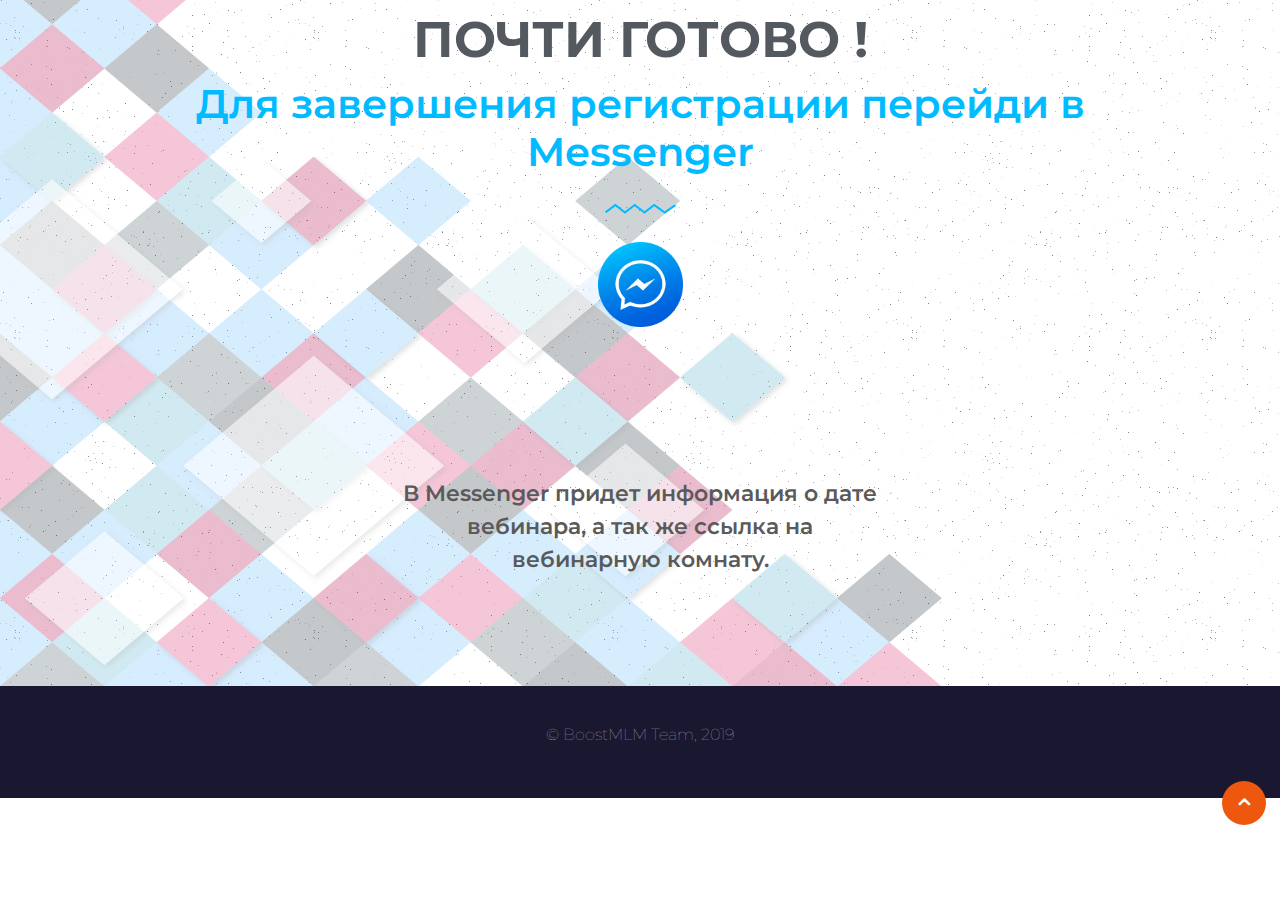
==== commit 051516e1: "1" ====
--- a/success.html
+++ b/success.html
@@ -53,13 +53,17 @@
 </head>
 
 <body>
+
     <!--    Место для вставки FacebookPixel события-->
+    <!--
     <script>
         fbq('track', 'CompleteRegistration');
 
     </script>
+-->
 
     <!--    Место для вставки FacebookPixel события-->
+
 
     <!-- header nav start-->
     <header id="header" class="header header-transparent" style="display: none;">
@@ -126,15 +130,21 @@
                                                 <div class="bblock-icon-box-wrapper">
                                                     <div class="bblock-icon-box-icon">
                                                         <span class="messenger-icon-container">
+                                                        
+                                                        <!--Кнопка-->
+				                                            <a href="http://bit.ly/2TspQQR" class="bblock-button-link bblock-button bblock-size-md" role="button">
+				                                                <img src="assets/images/messenger.png" alt="">
+				                                            </a>
+				                                            <!--Кнопка-->
 				
-				    <img src="assets/images/messenger.png" alt="">
-				
-				</span>
+				                                        </span>
                                                     </div>
                                                     <div class="bblock-icon-box-content">
                                                         <h3 class="bblock-icon-box-title">
                                                             <span></span>
                                                         </h3>
+                                                        <br>
+                                                        <br>
                                                         <br>
                                                         <br>
                                                         <br>
@@ -146,15 +156,6 @@
                                         <div class="bblock-block bblock-block-8789641 bblock-align-center bblock-widget bblock-widget-button">
                                             <div class="bblock-widget-container">
                                                 <div class="bblock-button-wrapper">
-
-                                                    <!--Кнопка-->
-
-                                                    <a href="http://bit.ly/2Xt2KJ6" class="bblock-button-link bblock-button bblock-size-md" role="button">
-
-                                                        <span class="bblock-button-content-wrapper"><span class="bblock-button-icon bblock-align-icon-left"><i class="fa fa-commenting" aria-hidden="true"></i></span> <span class="bblock-button-text">Messenger</span></span>
-                                                    </a>
-
-                                                    <!--Кнопка-->
 
                                                 </div>
                                             </div>
--- a/assets/styles/main.css
+++ b/assets/styles/main.css
@@ -1 +1,9582 @@
-﻿div.subscription{margin:0;padding:0}div.subscription .screen-reader-response{position:absolute;overflow:hidden;clip:rect(1px, 1px, 1px, 1px);height:1px;width:1px;margin:0;padding:0;border:0}div.subscription-response-output{margin:2em 0.5em 1em;padding:0.2em 1em;border:2px solid red}div.subscription-mail-sent-ok{border:2px solid #398f14}div.subscription-mail-sent-ng,div.subscription-aborted{border:2px solid red}div.subscription-spam-blocked{border:2px solid orange}div.subscription-validation-errors,div.subscription-acceptance-missing{border:2px solid #f7e700}.subscription-form-control-wrap{position:relative}span.subscription-not-valid-tip{color:#f00;font-size:1em;font-weight:normal;display:block}.use-floating-validation-tip span.subscription-not-valid-tip{position:absolute;top:20%;left:20%;z-index:100;border:1px solid #ff0000;background:#fff;padding:0.2em 0.8em}span.subscription-list-item{display:inline-block;margin:0 0 0 1em}span.subscription-list-item-label::before,span.subscription-list-item-label::after{content:" "}.subscription-display-none{display:none}div.subscription .ajax-loader{visibility:hidden;display:inline-block;background-image:url("../../images/ajax-loader.gif");width:16px;height:16px;border:none;padding:0;margin:0 0 0 4px;vertical-align:middle}div.subscription .ajax-loader.is-active{visibility:visible}div.subscription div.ajax-error{display:none}div.subscription .placeheld{color:#888}div.subscription input[type="file"]{cursor:pointer}div.subscription input[type="file"]:disabled{cursor:default}div.subscription .subscription-submit:disabled{cursor:not-allowed}.dialog-widget-content{background-color:#fff;position:absolute;border-radius:3px;box-shadow:2px 8px 23px 3px rgba(0,0,0,0.2);overflow:hidden}.dialog-message{font-size:12px;line-height:1.5;box-sizing:border-box}.dialog-type-lightbox{position:fixed;height:100%;width:100%;top:0;left:0;background-color:rgba(0,0,0,0.8);z-index:9999;-webkit-user-select:none;-moz-user-select:none;-ms-user-select:none;user-select:none}.dialog-type-lightbox .dialog-widget-content{margin:auto;width:375px}.dialog-type-lightbox .dialog-header{font-size:15px;color:#495157;padding:20px 0;font-weight:500}.dialog-type-lightbox .dialog-message{padding:0 20px 20px;min-height:50px}.dialog-type-lightbox:not(.bblock-popup-modal) .dialog-header,.dialog-type-lightbox:not(.bblock-popup-modal) .dialog-message{text-align:center}.dialog-type-lightbox .dialog-buttons-wrapper{border-top:1px solid #e6e9ec;text-align:center}.dialog-type-lightbox .dialog-buttons-wrapper>.dialog-button{width:50%;border:none;background:none;font-size:15px;cursor:pointer;padding:13px 0;outline:0}.dialog-type-lightbox .dialog-buttons-wrapper>.dialog-button:first-child{color:#6d7882;border-right:1px solid #e6e9ec}.dialog-type-lightbox .dialog-buttons-wrapper>.dialog-button:hover{background-color:#f4f6f7}.dialog-type-lightbox .dialog-buttons-wrapper>.dialog-button.dialog-ok{color:#b01b1b}.dialog-type-lightbox .dialog-buttons-wrapper>.dialog-button.dialog-take_over{color:#39b54a}.dialog-type-lightbox .dialog-buttons-wrapper>.dialog-button:active{background-color:rgba(230,233,236,0.5)}.dialog-type-lightbox .dialog-buttons-wrapper>.dialog-button::-moz-focus-inner{border:0}.dialog-close-button{cursor:pointer;position:absolute;top:30px;right:30px;font-size:15px;line-height:1}.dialog-close-button:not(:hover){opacity:0.4}.dialog-alert-widget .dialog-buttons-wrapper>button{width:100%}.dialog-prevent-scroll{overflow:hidden}@media (max-width: 767px){.dialog-close-button{top:15px;right:15px}body.admin-bar .dialog-close-button{top:40px}}.bblock-aspect-ratio-219 .bblock-fit-aspect-ratio{padding-bottom:42.8571%}.bblock-aspect-ratio-169 .bblock-fit-aspect-ratio{padding-bottom:56.25%}.bblock-aspect-ratio-43 .bblock-fit-aspect-ratio{padding-bottom:75%}.bblock-aspect-ratio-32 .bblock-fit-aspect-ratio{padding-bottom:66.6666%}.bblock-aspect-ratio-11 .bblock-fit-aspect-ratio{padding-bottom:100%}.bblock-fit-aspect-ratio{position:relative;height:0}.bblock-fit-aspect-ratio iframe{position:absolute;top:0;left:0;height:100%;width:100%;border:0}.bblock-fit-aspect-ratio video{width:100%}.flatpickr-calendar{width:280px}.flatpickr-calendar .flatpickr-current-month span.cur-month{font-weight:300}.flatpickr-calendar .dayContainer{width:280px;min-width:280px;max-width:280px}.flatpickr-calendar .flatpickr-days{width:280px}.flatpickr-calendar .flatpickr-day{max-width:37px;height:37px;line-height:37px}.bblock-templates-modal .dialog-widget-content{font-family:Roboto, Arial, Helvetica, Verdana, sans-serif;background-color:#f1f3f5;width:100%}@media (max-width: 1439px){.bblock-templates-modal .dialog-widget-content{max-width:990px}}@media (min-width: 1440px){.bblock-templates-modal .dialog-widget-content{max-width:1200px}}.bblock-templates-modal .dialog-header{padding:0;background-color:#fff;box-shadow:0 0 8px rgba(0,0,0,0.1);position:relative;z-index:1}.bblock-templates-modal .dialog-buttons-wrapper{display:none}.bblock-templates-modal .dialog-message{height:750px;max-height:85vh;overflow:auto;padding:25px 30px 30px}.bblock-templates-modal .dialog-content{height:100%}.bblock-templates-modal .dialog-loading{display:none}.bblock-templates-modal__header{display:-webkit-box;display:-webkit-flex;display:-ms-flexbox;display:flex;-webkit-box-align:center;-webkit-align-items:center;-ms-flex-align:center;align-items:center;-webkit-box-pack:justify;-webkit-justify-content:space-between;-ms-flex-pack:justify;justify-content:space-between;height:50px}.bblock-templates-modal__header__logo{line-height:1;text-transform:uppercase;font-weight:700;cursor:pointer}.bblock-templates-modal__header__logo-area{text-align:left;padding-left:15px}.bblock-templates-modal__header__logo-area>*{display:-webkit-box;display:-webkit-flex;display:-ms-flexbox;display:flex;-webkit-box-align:center;-webkit-align-items:center;-ms-flex-align:center;align-items:center}.bblock-templates-modal__header__logo__icon-wrapper{padding:4px 7px 6px;background-image:-webkit-linear-gradient(225deg, #f2295b, #434363);background-image:linear-gradient(-135deg, #f2295b, #434363);border-radius:2px;margin-right:10px}.bblock-templates-modal__header__logo__title{padding-top:2px}.bblock-templates-modal__header__logo i{color:#fff;font-size:10px}.bblock-templates-modal__header__items-area{display:-webkit-box;display:-webkit-flex;display:-ms-flexbox;display:flex;-webkit-box-orient:horizontal;-webkit-box-direction:reverse;-webkit-flex-direction:row-reverse;-ms-flex-direction:row-reverse;flex-direction:row-reverse}.bblock-templates-modal__header__item{position:relative;display:-webkit-box;display:-webkit-flex;display:-ms-flexbox;display:flex;-webkit-box-align:center;-webkit-align-items:center;-ms-flex-align:center;align-items:center;-webkit-box-pack:center;-webkit-justify-content:center;-ms-flex-pack:center;justify-content:center;box-sizing:content-box}.bblock-templates-modal__header__item>i{font-size:20px;-webkit-transition:color .5s;transition:color .5s;cursor:pointer}.bblock-templates-modal__header__item>i:not(:hover){color:#a4afb7}.bblock-templates-modal__header__close--normal{width:45px;border-left:1px solid #e6e9ec}.bblock-templates-modal__header__close--normal i{font-size:18px}.bblock-templates-modal__header__close--skip{padding:10px;padding-left:20px;margin-right:10px;color:#fff;background-color:#a4afb7;font-size:11px;font-weight:400;line-height:1;text-transform:uppercase;border-radius:2px;cursor:pointer}.bblock-templates-modal__header__close--skip>i{font-size:inherit;padding-left:10px;margin-left:15px;border-left:1px solid}.bblock-templates-modal__header__close--skip>i:not(:hover){color:#fff}.bblock-hidden{display:none}.bblock-screen-only,.screen-reader-text,.screen-reader-text span,.ui-helper-hidden-accessible{position:absolute;top:-10000em;width:1px;height:1px;margin:-1px;padding:0;overflow:hidden;clip:rect(0, 0, 0, 0);border:0}.bblock-clearfix:after{content:"";display:block;clear:both;width:0;height:0}.bblock{-webkit-hyphens:manual;-ms-hyphens:manual;-moz-hyphens:manual;hyphens:manual}.bblock *,.bblock:after,.bblock:before{box-sizing:border-box}.bblock a{box-shadow:none;text-decoration:none}.bblock hr{margin:0;background-color:transparent}.bblock img{height:auto;max-width:100%;border:none;border-radius:0;box-shadow:none}.bblock .bblock-widget:not(.bblock-widget-text-editor) figure{margin:0}.bblock embed,.bblock iframe,.bblock object,.bblock video{max-width:100%;width:100%;margin:0;line-height:1;border:none}.bblock .bblock-custom-embed{line-height:0}.bblock .bblock-background-video-container{height:100%;width:100%;top:0;left:0;position:absolute;overflow:hidden;z-index:0;-webkit-transition:opacity 1s;transition:opacity 1s;pointer-events:none}.bblock .bblock-background-video-container.bblock-loading{opacity:0}.bblock .bblock-background-video-embed{max-width:none}.bblock .bblock-background-video-embed,.bblock .bblock-background-video-hosted{position:absolute;top:50%;left:50%;-webkit-transform:translateX(-50%) translateY(-50%);-ms-transform:translateX(-50%) translateY(-50%);transform:translateX(-50%) translateY(-50%)}.bblock .bblock-background-video{position:absolute;max-width:none;top:50%;left:50%;-webkit-transform:translateY(-50%) translateX(-50%);-ms-transform:translateY(-50%) translateX(-50%);transform:translateY(-50%) translateX(-50%)}.bblock .bblock-html5-video{-o-object-fit:cover;object-fit:cover}.bblock .bblock-background-overlay{height:100%;width:100%;top:0;left:0;position:absolute}.bblock-invisible{visibility:hidden}.bblock-align-center{text-align:center}.bblock-align-center .bblock-button{width:auto}.bblock-align-right{text-align:right}.bblock-align-right .bblock-button{width:auto}.bblock-align-left{text-align:left}.bblock-align-left .bblock-button{width:auto}.bblock-align-justify .bblock-button{width:100%}.bblock-custom-embed-play{position:absolute;top:50%;left:50%;-webkit-transform:translateX(-50%) translateY(-50%);-ms-transform:translateX(-50%) translateY(-50%);transform:translateX(-50%) translateY(-50%)}.bblock-custom-embed-play i{font-size:100px;color:#fff;opacity:.8;text-shadow:1px 0 6px rgba(0,0,0,0.3);-webkit-transition:all .5s;transition:all 0.5s}.bblock-custom-embed-play.bblock-playing i{font-family:FontAwesome;-webkit-animation:fa-spin 2s infinite linear;animation:fa-spin 2s infinite linear}.bblock-custom-embed-play.bblock-playing i:before{content:""}.bblock-swiper-button{position:absolute;display:-webkit-inline-box;display:-webkit-inline-flex;display:-ms-inline-flexbox;display:inline-flex;z-index:1;cursor:pointer;font-size:25px;color:rgba(237,237,237,0.9);top:50%;-webkit-transform:translateY(-50%);-ms-transform:translateY(-50%);transform:translateY(-50%)}.bblock-swiper-button.swiper-button-disabled{opacity:0.3}.bblock-tag{display:-webkit-inline-box;display:-webkit-inline-flex;display:-ms-inline-flexbox;display:inline-flex}@media (max-width: 1024px){.bblock-tablet-align-center{text-align:center}.bblock-tablet-align-center .bblock-button{width:auto}.bblock-tablet-align-right{text-align:right}.bblock-tablet-align-right .bblock-button{width:auto}.bblock-tablet-align-left{text-align:left}.bblock-tablet-align-left .bblock-button{width:auto}.bblock-tablet-align-justify .bblock-button{width:100%}}@media (max-width: 767px){.bblock-mobile-align-center{text-align:center}.bblock-mobile-align-center .bblock-button{width:auto}.bblock-mobile-align-right{text-align:right}.bblock-mobile-align-right .bblock-button{width:auto}.bblock-mobile-align-left{text-align:left}.bblock-mobile-align-left .bblock-button{width:auto}.bblock-mobile-align-justify .bblock-button{width:100%}}#wpadminbar #wp-admin-bar-bblock_edit_page>.ab-item:before{content:"\e801";font-family:eicons;top:3px;font-size:18px}#wpadminbar #wp-admin-bar-bblock_inspector>.ab-item:before{content:"\f348";top:2px}.bblock-section{position:relative}.bblock-section .bblock-container{display:-webkit-box;display:-webkit-flex;display:-ms-flexbox;display:flex;margin-right:auto;margin-left:auto;position:relative}.bblock-section.bblock-section-boxed>.bblock-container{max-width:1140px}.bblock-section.bblock-section-stretched{position:relative;width:100%}.bblock-section.bblock-section-items-top>.bblock-container{-webkit-box-align:start;-webkit-align-items:flex-start;-ms-flex-align:start;align-items:flex-start}.bblock-section.bblock-section-items-middle>.bblock-container{-webkit-box-align:center;-webkit-align-items:center;-ms-flex-align:center;align-items:center}.bblock-section.bblock-section-items-bottom>.bblock-container{-webkit-box-align:end;-webkit-align-items:flex-end;-ms-flex-align:end;align-items:flex-end}@media (min-width: 768px){.bblock-section.bblock-section-height-full{height:100vh}.bblock-section.bblock-section-height-full>.bblock-container{height:100%}}.bblock-section-content-top>.bblock-container>.bblock-row>.bblock-column>.bblock-column-wrap{-webkit-box-align:start;-webkit-align-items:flex-start;-ms-flex-align:start;align-items:flex-start}.bblock-section-content-middle>.bblock-container>.bblock-row>.bblock-column>.bblock-column-wrap{-webkit-box-align:center;-webkit-align-items:center;-ms-flex-align:center;align-items:center}.bblock-section-content-bottom>.bblock-container>.bblock-row>.bblock-column>.bblock-column-wrap{-webkit-box-align:end;-webkit-align-items:flex-end;-ms-flex-align:end;align-items:flex-end}.bblock-row{width:100%;display:-webkit-box;display:-webkit-flex;display:-ms-flexbox;display:flex}@media (max-width: 1024px){.bblock-row{-webkit-flex-wrap:wrap;-ms-flex-wrap:wrap;flex-wrap:wrap}}.bblock-column-wrap{display:-webkit-box;display:-webkit-flex;display:-ms-flexbox;display:flex}.bblock-column-wrap,.bblock-widget-wrap{width:100%;position:relative}.bblock-widget{position:relative}.bblock-widget:not(:last-child){margin-bottom:20px}.bblock-column{position:relative;min-height:1px;display:-webkit-box;display:-webkit-flex;display:-ms-flexbox;display:flex}.bblock-column-gap-narrow>.bblock-row>.bblock-column>.bblock-block-populated{padding:5px}.bblock-column-gap-default>.bblock-row>.bblock-column>.bblock-block-populated{padding:10px}.bblock-column-gap-extended>.bblock-row>.bblock-column>.bblock-block-populated{padding:15px}.bblock-column-gap-wide>.bblock-row>.bblock-column>.bblock-block-populated{padding:20px}.bblock-column-gap-wider>.bblock-row>.bblock-column>.bblock-block-populated{padding:30px}.bblock-inner-section .bblock-column-gap-no .bblock-block-populated{padding:0}@media (min-width: 768px){.bblock-column.bblock-col-10,.bblock-column[data-col="10"]{width:10%}.bblock-column.bblock-col-11,.bblock-column[data-col="11"]{width:11.111%}.bblock-column.bblock-col-12,.bblock-column[data-col="12"]{width:12.5%}.bblock-column.bblock-col-14,.bblock-column[data-col="14"]{width:14.285%}.bblock-column.bblock-col-16,.bblock-column[data-col="16"]{width:16.666%}.bblock-column.bblock-col-20,.bblock-column[data-col="20"]{width:20%}.bblock-column.bblock-col-25,.bblock-column[data-col="25"]{width:25%}.bblock-column.bblock-col-30,.bblock-column[data-col="30"]{width:30%}.bblock-column.bblock-col-33,.bblock-column[data-col="33"]{width:33.333%}.bblock-column.bblock-col-40,.bblock-column[data-col="40"]{width:40%}.bblock-column.bblock-col-50,.bblock-column[data-col="50"]{width:50%}.bblock-column.bblock-col-60,.bblock-column[data-col="60"]{width:60%}.bblock-column.bblock-col-66,.bblock-column[data-col="66"]{width:66.666%}.bblock-column.bblock-col-70,.bblock-column[data-col="70"]{width:70%}.bblock-column.bblock-col-75,.bblock-column[data-col="75"]{width:75%}.bblock-column.bblock-col-80,.bblock-column[data-col="80"]{width:80%}.bblock-column.bblock-col-83,.bblock-column[data-col="83"]{width:83.333%}.bblock-column.bblock-col-90,.bblock-column[data-col="90"]{width:90%}.bblock-column.bblock-col-100,.bblock-column[data-col="100"]{width:100%}}@media (max-width: 479px){.bblock-column.bblock-xs-10{width:10%}.bblock-column.bblock-xs-11{width:11.111%}.bblock-column.bblock-xs-12{width:12.5%}.bblock-column.bblock-xs-14{width:14.285%}.bblock-column.bblock-xs-16{width:16.666%}.bblock-column.bblock-xs-20{width:20%}.bblock-column.bblock-xs-25{width:25%}.bblock-column.bblock-xs-30{width:30%}.bblock-column.bblock-xs-33{width:33.333%}.bblock-column.bblock-xs-40{width:40%}.bblock-column.bblock-xs-50{width:50%}.bblock-column.bblock-xs-60{width:60%}.bblock-column.bblock-xs-66{width:66.666%}.bblock-column.bblock-xs-70{width:70%}.bblock-column.bblock-xs-75{width:75%}.bblock-column.bblock-xs-80{width:80%}.bblock-column.bblock-xs-83{width:83.333%}.bblock-column.bblock-xs-90{width:90%}.bblock-column.bblock-xs-100{width:100%}}@media (max-width: 767px){.bblock-column.bblock-sm-10{width:10%}.bblock-column.bblock-sm-11{width:11.111%}.bblock-column.bblock-sm-12{width:12.5%}.bblock-column.bblock-sm-14{width:14.285%}.bblock-column.bblock-sm-16{width:16.666%}.bblock-column.bblock-sm-20{width:20%}.bblock-column.bblock-sm-25{width:25%}.bblock-column.bblock-sm-30{width:30%}.bblock-column.bblock-sm-33{width:33.333%}.bblock-column.bblock-sm-40{width:40%}.bblock-column.bblock-sm-50{width:50%}.bblock-column.bblock-sm-60{width:60%}.bblock-column.bblock-sm-66{width:66.666%}.bblock-column.bblock-sm-70{width:70%}.bblock-column.bblock-sm-75{width:75%}.bblock-column.bblock-sm-80{width:80%}.bblock-column.bblock-sm-83{width:83.333%}.bblock-column.bblock-sm-90{width:90%}.bblock-column.bblock-sm-100{width:100%}}@media (min-width: 768px) and (max-width: 1024px){.bblock-column.bblock-md-10{width:10%}.bblock-column.bblock-md-11{width:11.111%}.bblock-column.bblock-md-12{width:12.5%}.bblock-column.bblock-md-14{width:14.285%}.bblock-column.bblock-md-16{width:16.666%}.bblock-column.bblock-md-20{width:20%}.bblock-column.bblock-md-25{width:25%}.bblock-column.bblock-md-30{width:30%}.bblock-column.bblock-md-33{width:33.333%}.bblock-column.bblock-md-40{width:40%}.bblock-column.bblock-md-50{width:50%}.bblock-column.bblock-md-60{width:60%}.bblock-column.bblock-md-66{width:66.666%}.bblock-column.bblock-md-70{width:70%}.bblock-column.bblock-md-75{width:75%}.bblock-column.bblock-md-80{width:80%}.bblock-column.bblock-md-83{width:83.333%}.bblock-column.bblock-md-90{width:90%}.bblock-column.bblock-md-100{width:100%}}@media (min-width: 768px) and (max-width: 1024px){.bblock-reverse-tablet>.bblock-container>.bblock-row>:first-child{-webkit-box-ordinal-group:11;-webkit-order:10;-ms-flex-order:10;order:10}.bblock-reverse-tablet>.bblock-container>.bblock-row>:nth-child(2){-webkit-box-ordinal-group:10;-webkit-order:9;-ms-flex-order:9;order:9}.bblock-reverse-tablet>.bblock-container>.bblock-row>:nth-child(3){-webkit-box-ordinal-group:9;-webkit-order:8;-ms-flex-order:8;order:8}.bblock-reverse-tablet>.bblock-container>.bblock-row>:nth-child(4){-webkit-box-ordinal-group:8;-webkit-order:7;-ms-flex-order:7;order:7}.bblock-reverse-tablet>.bblock-container>.bblock-row>:nth-child(5){-webkit-box-ordinal-group:7;-webkit-order:6;-ms-flex-order:6;order:6}.bblock-reverse-tablet>.bblock-container>.bblock-row>:nth-child(6){-webkit-box-ordinal-group:6;-webkit-order:5;-ms-flex-order:5;order:5}.bblock-reverse-tablet>.bblock-container>.bblock-row>:nth-child(7){-webkit-box-ordinal-group:5;-webkit-order:4;-ms-flex-order:4;order:4}.bblock-reverse-tablet>.bblock-container>.bblock-row>:nth-child(8){-webkit-box-ordinal-group:4;-webkit-order:3;-ms-flex-order:3;order:3}.bblock-reverse-tablet>.bblock-container>.bblock-row>:nth-child(9){-webkit-box-ordinal-group:3;-webkit-order:2;-ms-flex-order:2;order:2}.bblock-reverse-tablet>.bblock-container>.bblock-row>:nth-child(10){-webkit-box-ordinal-group:2;-webkit-order:1;-ms-flex-order:1;order:1}}@media (max-width: 767px){.bblock-reverse-mobile>.bblock-container>.bblock-row>:first-child{-webkit-box-ordinal-group:11;-webkit-order:10;-ms-flex-order:10;order:10}.bblock-reverse-mobile>.bblock-container>.bblock-row>:nth-child(2){-webkit-box-ordinal-group:10;-webkit-order:9;-ms-flex-order:9;order:9}.bblock-reverse-mobile>.bblock-container>.bblock-row>:nth-child(3){-webkit-box-ordinal-group:9;-webkit-order:8;-ms-flex-order:8;order:8}.bblock-reverse-mobile>.bblock-container>.bblock-row>:nth-child(4){-webkit-box-ordinal-group:8;-webkit-order:7;-ms-flex-order:7;order:7}.bblock-reverse-mobile>.bblock-container>.bblock-row>:nth-child(5){-webkit-box-ordinal-group:7;-webkit-order:6;-ms-flex-order:6;order:6}.bblock-reverse-mobile>.bblock-container>.bblock-row>:nth-child(6){-webkit-box-ordinal-group:6;-webkit-order:5;-ms-flex-order:5;order:5}.bblock-reverse-mobile>.bblock-container>.bblock-row>:nth-child(7){-webkit-box-ordinal-group:5;-webkit-order:4;-ms-flex-order:4;order:4}.bblock-reverse-mobile>.bblock-container>.bblock-row>:nth-child(8){-webkit-box-ordinal-group:4;-webkit-order:3;-ms-flex-order:3;order:3}.bblock-reverse-mobile>.bblock-container>.bblock-row>:nth-child(9){-webkit-box-ordinal-group:3;-webkit-order:2;-ms-flex-order:2;order:2}.bblock-reverse-mobile>.bblock-container>.bblock-row>:nth-child(10){-webkit-box-ordinal-group:2;-webkit-order:1;-ms-flex-order:1;order:1}.bblock-column{width:100%}}ul.bblock-icon-list-items.bblock-inline-items{display:-webkit-box;display:-webkit-flex;display:-ms-flexbox;display:flex;-webkit-flex-wrap:wrap;-ms-flex-wrap:wrap;flex-wrap:wrap}ul.bblock-icon-list-items.bblock-inline-items .bblock-inline-item{word-break:break-word}.bblock-grid .bblock-grid-item{word-break:break-word;min-width:0}.bblock-grid-1 .bblock-grid{grid-template-columns:repeat(1, 1fr);display:grid}.bblock-grid-2 .bblock-grid{grid-template-columns:repeat(2, 1fr);display:grid}.bblock-grid-3 .bblock-grid{grid-template-columns:repeat(3, 1fr);display:grid}.bblock-grid-4 .bblock-grid{grid-template-columns:repeat(4, 1fr);display:grid}.bblock-grid-5 .bblock-grid{grid-template-columns:repeat(5, 1fr);display:grid}.bblock-grid-6 .bblock-grid{grid-template-columns:repeat(6, 1fr);display:grid}.bblock-grid-7 .bblock-grid{grid-template-columns:repeat(7, 1fr);display:grid}.bblock-grid-8 .bblock-grid{grid-template-columns:repeat(8, 1fr);display:grid}.bblock-grid-9 .bblock-grid{grid-template-columns:repeat(9, 1fr);display:grid}.bblock-grid-10 .bblock-grid{grid-template-columns:repeat(10, 1fr);display:grid}.bblock-grid-11 .bblock-grid{grid-template-columns:repeat(11, 1fr);display:grid}.bblock-grid-0 .bblock-grid{display:-webkit-box;display:-webkit-flex;display:-ms-flexbox;display:flex;overflow:hidden;-webkit-flex-wrap:wrap;-ms-flex-wrap:wrap;flex-wrap:wrap}.bblock-grid-12 .bblock-grid{grid-template-columns:repeat(12, 1fr);display:grid}@media (max-width: 1024px){.bblock-grid-tablet-1 .bblock-grid{grid-template-columns:repeat(1, 1fr);display:grid}.bblock-grid-tablet-2 .bblock-grid{grid-template-columns:repeat(2, 1fr);display:grid}.bblock-grid-tablet-3 .bblock-grid{grid-template-columns:repeat(3, 1fr);display:grid}.bblock-grid-tablet-4 .bblock-grid{grid-template-columns:repeat(4, 1fr);display:grid}.bblock-grid-tablet-5 .bblock-grid{grid-template-columns:repeat(5, 1fr);display:grid}.bblock-grid-tablet-6 .bblock-grid{grid-template-columns:repeat(6, 1fr);display:grid}.bblock-grid-tablet-7 .bblock-grid{grid-template-columns:repeat(7, 1fr);display:grid}.bblock-grid-tablet-8 .bblock-grid{grid-template-columns:repeat(8, 1fr);display:grid}.bblock-grid-tablet-9 .bblock-grid{grid-template-columns:repeat(9, 1fr);display:grid}.bblock-grid-tablet-10 .bblock-grid{grid-template-columns:repeat(10, 1fr);display:grid}.bblock-grid-tablet-11 .bblock-grid{grid-template-columns:repeat(11, 1fr);display:grid}.bblock-grid-tablet-0 .bblock-grid{display:-webkit-box;display:-webkit-flex;display:-ms-flexbox;display:flex;overflow:hidden;-webkit-flex-wrap:wrap;-ms-flex-wrap:wrap;flex-wrap:wrap}.bblock-grid-tablet-12 .bblock-grid{grid-template-columns:repeat(12, 1fr);display:grid}}@media (max-width: 767px){.bblock-grid-mobile-1 .bblock-grid{grid-template-columns:repeat(1, 1fr);display:grid}.bblock-grid-mobile-2 .bblock-grid{grid-template-columns:repeat(2, 1fr);display:grid}.bblock-grid-mobile-3 .bblock-grid{grid-template-columns:repeat(3, 1fr);display:grid}.bblock-grid-mobile-4 .bblock-grid{grid-template-columns:repeat(4, 1fr);display:grid}.bblock-grid-mobile-5 .bblock-grid{grid-template-columns:repeat(5, 1fr);display:grid}.bblock-grid-mobile-6 .bblock-grid{grid-template-columns:repeat(6, 1fr);display:grid}.bblock-grid-mobile-7 .bblock-grid{grid-template-columns:repeat(7, 1fr);display:grid}.bblock-grid-mobile-8 .bblock-grid{grid-template-columns:repeat(8, 1fr);display:grid}.bblock-grid-mobile-9 .bblock-grid{grid-template-columns:repeat(9, 1fr);display:grid}.bblock-grid-mobile-10 .bblock-grid{grid-template-columns:repeat(10, 1fr);display:grid}.bblock-grid-mobile-11 .bblock-grid{grid-template-columns:repeat(11, 1fr);display:grid}.bblock-grid-mobile-0 .bblock-grid{display:-webkit-box;display:-webkit-flex;display:-ms-flexbox;display:flex;overflow:hidden;-webkit-flex-wrap:wrap;-ms-flex-wrap:wrap;flex-wrap:wrap}.bblock-grid-mobile-12 .bblock-grid{grid-template-columns:repeat(12, 1fr);display:grid}}@media (min-width: 1025px){head:after{content:"desktop"}}@media (min-width: 768px) and (max-width: 1024px){head:after{content:"tablet"}}@media (max-width: 767px){head:after{content:"mobile"}}.bblock-form-fields-wrapper{display:-webkit-box;display:-webkit-flex;display:-ms-flexbox;display:flex;-webkit-flex-wrap:wrap;-ms-flex-wrap:wrap;flex-wrap:wrap}.bblock-form-fields-wrapper.bblock-labels-above>.bblock-field-group .bblock-field-subgroup,.bblock-form-fields-wrapper.bblock-labels-above>.bblock-field-group>.bblock-select-wrapper,.bblock-form-fields-wrapper.bblock-labels-above>.bblock-field-group>input,.bblock-form-fields-wrapper.bblock-labels-above>.bblock-field-group>textarea{-webkit-flex-basis:100%;-ms-flex-preferred-size:100%;flex-basis:100%;max-width:100%}.bblock-form-fields-wrapper.bblock-labels-inline>.bblock-field-group .bblock-select-wrapper,.bblock-form-fields-wrapper.bblock-labels-inline>.bblock-field-group>input{-webkit-box-flex:1;-webkit-flex-grow:1;-ms-flex-positive:1;flex-grow:1}.bblock-field-group{-webkit-flex-wrap:wrap;-ms-flex-wrap:wrap;flex-wrap:wrap;-webkit-box-align:center;-webkit-align-items:center;-ms-flex-align:center;align-items:center}.bblock-field-group.bblock-field-type-submit{-webkit-box-align:end;-webkit-align-items:flex-end;-ms-flex-align:end;align-items:flex-end}.bblock-field-group .bblock-field-textual{width:100%;max-width:100%;border:1px solid #818a91;background-color:transparent;color:#373a3c;vertical-align:middle;-webkit-box-flex:1;-webkit-flex-grow:1;-ms-flex-positive:1;flex-grow:1}.bblock-field-group .bblock-field-textual:focus{box-shadow:inset 0 0 0 1px rgba(0,0,0,0.1);outline:0}.bblock-field-group .bblock-field-textual::-webkit-input-placeholder{color:inherit;font-family:inherit;opacity:0.6}.bblock-field-group .bblock-field-textual:-ms-input-placeholder,.bblock-field-group .bblock-field-textual::-ms-input-placeholder{color:inherit;font-family:inherit;opacity:0.6}.bblock-field-group .bblock-field-textual::-webkit-input-placeholder{color:inherit;font-family:inherit;opacity:0.6}.bblock-field-group .bblock-field-textual::-moz-placeholder{color:inherit;font-family:inherit;opacity:0.6}.bblock-field-group .bblock-field-textual:-ms-input-placeholder{color:inherit;font-family:inherit;opacity:0.6}.bblock-field-group .bblock-field-textual::placeholder{color:inherit;font-family:inherit;opacity:0.6}.bblock-field-group .bblock-select-wrapper{display:-webkit-box;display:-webkit-flex;display:-ms-flexbox;display:flex;position:relative;width:100%}.bblock-field-group .bblock-select-wrapper select{appearance:none;-webkit-appearance:none;-moz-appearance:none;color:inherit;font-size:inherit;font-family:inherit;font-weight:inherit;font-style:inherit;text-transform:inherit;letter-spacing:inherit;line-height:inherit;-webkit-flex-basis:100%;-ms-flex-preferred-size:100%;flex-basis:100%;padding-right:20px}.bblock-field-group .bblock-select-wrapper:before{content:"\f0d7";font-family:FontAwesome;font-size:15px;position:absolute;top:50%;-webkit-transform:translateY(-50%);-ms-transform:translateY(-50%);transform:translateY(-50%);right:10px;pointer-events:none}.bblock-field-group.bblock-field-type-select-multiple .bblock-select-wrapper:before{content:""}.bblock-field-subgroup{display:-webkit-box;display:-webkit-flex;display:-ms-flexbox;display:flex;-webkit-flex-wrap:wrap;-ms-flex-wrap:wrap;flex-wrap:wrap}.bblock-field-subgroup .bblock-field-option label{display:inline-block}.bblock-field-subgroup.bblock-subgroup-inline .bblock-field-option{padding-right:10px}.bblock-field-subgroup:not(.bblock-subgroup-inline) .bblock-field-option{-webkit-flex-basis:100%;-ms-flex-preferred-size:100%;flex-basis:100%}.bblock-field-type-acceptance .bblock-field-subgroup .bblock-field-option input,.bblock-field-type-acceptance .bblock-field-subgroup .bblock-field-option label,.bblock-field-type-checkbox .bblock-field-subgroup .bblock-field-option input,.bblock-field-type-checkbox .bblock-field-subgroup .bblock-field-option label,.bblock-field-type-radio .bblock-field-subgroup .bblock-field-option input,.bblock-field-type-radio .bblock-field-subgroup .bblock-field-option label{display:inline}.bblock-field-label{cursor:pointer}.bblock-mark-required .bblock-field-label:after{content:"*";color:red;padding-left:0.2em}.bblock-field-textual{line-height:1.4}.bblock-field-textual.bblock-size-xs{font-size:13px;min-height:33px;padding:4px 12px;border-radius:2px}.bblock-field-textual.bblock-size-sm{font-size:15px;min-height:40px;padding:5px 14px;border-radius:3px}.bblock-field-textual.bblock-size-md{font-size:16px;min-height:47px;padding:6px 16px;border-radius:4px}.bblock-field-textual.bblock-size-lg{font-size:18px;min-height:59px;padding:7px 20px;border-radius:5px}.bblock-field-textual.bblock-size-xl{font-size:20px;min-height:72px;padding:8px 24px;border-radius:6px}.bblock-button-align-center .bblock-field-type-submit{-webkit-box-pack:center;-webkit-justify-content:center;-ms-flex-pack:center;justify-content:center}.bblock-button-align-stretch .bblock-field-type-submit button{-webkit-flex-basis:100%;-ms-flex-preferred-size:100%;flex-basis:100%}.bblock-button-align-start .bblock-field-type-submit{-webkit-box-pack:start;-webkit-justify-content:flex-start;-ms-flex-pack:start;justify-content:flex-start}.bblock-button-align-end .bblock-field-type-submit{-webkit-box-pack:end;-webkit-justify-content:flex-end;-ms-flex-pack:end;justify-content:flex-end}@media screen and (max-width: 1024px){.bblock-tablet-button-align-center .bblock-field-type-submit{-webkit-box-pack:center;-webkit-justify-content:center;-ms-flex-pack:center;justify-content:center}.bblock-tablet-button-align-stretch .bblock-field-type-submit button{-webkit-flex-basis:100%;-ms-flex-preferred-size:100%;flex-basis:100%}.bblock-tablet-button-align-start .bblock-field-type-submit{-webkit-box-pack:start;-webkit-justify-content:flex-start;-ms-flex-pack:start;justify-content:flex-start}.bblock-tablet-button-align-end .bblock-field-type-submit{-webkit-box-pack:end;-webkit-justify-content:flex-end;-ms-flex-pack:end;justify-content:flex-end}}@media screen and (max-width: 767px){.bblock-mobile-button-align-center .bblock-field-type-submit{-webkit-box-pack:center;-webkit-justify-content:center;-ms-flex-pack:center;justify-content:center}.bblock-mobile-button-align-stretch .bblock-field-type-submit button{-webkit-flex-basis:100%;-ms-flex-preferred-size:100%;flex-basis:100%}.bblock-mobile-button-align-start .bblock-field-type-submit{-webkit-box-pack:start;-webkit-justify-content:flex-start;-ms-flex-pack:start;justify-content:flex-start}.bblock-mobile-button-align-end .bblock-field-type-submit{-webkit-box-pack:end;-webkit-justify-content:flex-end;-ms-flex-pack:end;justify-content:flex-end}}.bblock-error .bblock-field{border-color:#d9534f}.bblock-error .help-inline{color:#d9534f;font-size:0.9em}.bblock-message{margin:10px 0;font-size:1em;line-height:1}.bblock-message:before{content:"\f00c";display:inline-block;font-family:fontawesome;font-weight:400;font-style:normal;vertical-align:middle;margin-right:5px}.bblock-message.bblock-message-danger{color:#d9534f}.bblock-message.bblock-message-danger:before{content:""}.bblock-message.form-message-success{color:#5cb85c}.bblock-form .bblock-button{padding-top:0;padding-bottom:0;border:0 none}.bblock-form .bblock-button>span{display:-webkit-box;display:-webkit-flex;display:-ms-flexbox;display:flex;-webkit-box-pack:center;-webkit-justify-content:center;-ms-flex-pack:center;justify-content:center}.bblock-form .bblock-button .bblock-align-icon-right{-webkit-box-ordinal-group:3;-webkit-order:2;-ms-flex-order:2;order:2}.bblock-form .bblock-button .bblock-align-icon-left{-webkit-box-ordinal-group:1;-webkit-order:0;-ms-flex-order:0;order:0}.bblock-form .bblock-button.bblock-size-xs{min-height:33px}.bblock-form .bblock-button.bblock-size-sm{min-height:40px}.bblock-form .bblock-button.bblock-size-md{min-height:47px}.bblock-form .bblock-button.bblock-size-lg{min-height:59px}.bblock-form .bblock-button.bblock-size-xl{min-height:72px}.bblock-block .bblock-widget-container{-webkit-transition:background .3s, border .3s, border-radius .3s, box-shadow .3s;transition:background .3s, border .3s, border-radius .3s, box-shadow .3s;-webkit-transition:background 0.3s, border 0.3s, border-radius 0.3s, box-shadow 0.3s, -webkit-border-radius 0.3s, -webkit-box-shadow 0.3s;transition:background 0.3s,border 0.3s,border-radius 0.3s,box-shadow 0.3s,-webkit-border-radius 0.3s,-webkit-box-shadow 0.3s}.bblock-accordion{text-align:left}.bblock-accordion .bblock-accordion-item{border:1px solid #d4d4d4}.bblock-accordion .bblock-accordion-item+.bblock-accordion-item{border-top:none}.bblock-accordion .bblock-tab-title{margin:0;padding:15px 20px;font-weight:700;line-height:1;cursor:pointer;outline:none}.bblock-accordion .bblock-tab-title .bblock-accordion-icon{display:inline-block;width:1.5em}.bblock-accordion .bblock-tab-title .bblock-accordion-icon.bblock-accordion-icon-right{float:right;text-align:right}.bblock-accordion .bblock-tab-title .bblock-accordion-icon.bblock-accordion-icon-left{float:left;text-align:left}.bblock-accordion .bblock-tab-title .bblock-accordion-icon .bblock-accordion-icon-closed{display:block}.bblock-accordion .bblock-tab-title .bblock-accordion-icon .bblock-accordion-icon-opened,.bblock-accordion .bblock-tab-title.bblock-active .bblock-accordion-icon-closed{display:none}.bblock-accordion .bblock-tab-title.bblock-active .bblock-accordion-icon-opened{display:block}.bblock-accordion .bblock-tab-content{display:none;padding:15px 20px;border-top:1px solid #d4d4d4}@media (max-width: 767px){.bblock-accordion .bblock-tab-title{padding:12px 15px}.bblock-accordion .bblock-tab-title .bblock-accordion-icon{width:1.2em}.bblock-accordion .bblock-tab-content{padding:7px 15px}}.bblock-alert{padding:15px;border-left:5px solid transparent;position:relative;text-align:left}.bblock-alert .bblock-alert-title{display:block;font-weight:700}.bblock-alert .bblock-alert-description{font-size:13px}.bblock-alert button.bblock-alert-dismiss{position:absolute;right:10px;top:10px;padding:3px;font-size:20px;line-height:1;background:transparent;color:inherit;border:none;cursor:pointer}.bblock-alert.bblock-alert-info{color:#31708f;background-color:#d9edf7;border-color:#bcdff1}.bblock-alert.bblock-alert-success{color:#3c763d;background-color:#dff0d8;border-color:#cae6be}.bblock-alert.bblock-alert-warning{color:#8a6d3b;background-color:#fcf8e3;border-color:#f9f0c3}.bblock-alert.bblock-alert-danger{color:#a94442;background-color:#f2dede;border-color:#e8c4c4}@media (max-width: 767px){.bblock-alert{padding:10px}.bblock-alert button.bblock-alert-dismiss{right:7px;top:7px}}.bblock-tab-title a{color:inherit}.bblock-button{display:inline-block;line-height:1;background-color:#818a91;color:#fff;text-align:center;-webkit-transition:all .5s;transition:all 0.5s}.bblock-button:focus,.bblock-button:hover,.bblock-button:visited{color:#fff}.bblock-button.bblock-size-xs{font-size:13px;padding:10px 20px;border-radius:2px}.bblock-button.bblock-size-sm{font-size:15px;padding:12px 24px;border-radius:3px}.bblock-button.bblock-size-md{font-size:16px;padding:15px 30px;border-radius:4px}.bblock-button.bblock-size-lg{font-size:18px;padding:20px 40px;border-radius:5px}.bblock-button.bblock-size-xl{font-size:20px;padding:25px 50px;border-radius:6px}.bblock-button .bblock-align-icon-right{float:right;margin-left:5px}.bblock-button .bblock-align-icon-left{float:left;margin-right:5px}.bblock-button .bblock-button-text{display:inline-block}.bblock-button span{text-decoration:inherit}.bblock-block.bblock-button-info .bblock-button{background-color:#5bc0de}.bblock-block.bblock-button-success .bblock-button{background-color:#5cb85c}.bblock-block.bblock-button-warning .bblock-button{background-color:#f0ad4e}.bblock-block.bblock-button-danger .bblock-button{background-color:#d9534f}.bblock-widget-button .bblock-button .bblock-button-info{background-color:#5bc0de}.bblock-widget-button .bblock-button .bblock-button-success{background-color:#5cb85c}.bblock-widget-button .bblock-button .bblock-button-warning{background-color:#f0ad4e}.bblock-widget-button .bblock-button .bblock-button-danger{background-color:#d9534f}.bblock-counter .bblock-counter-number-wrapper{display:-webkit-box;display:-webkit-flex;display:-ms-flexbox;display:flex;font-size:69px;font-weight:600;color:#222;line-height:1}.bblock-counter .bblock-counter-number-prefix,.bblock-counter .bblock-counter-number-suffix{-webkit-box-flex:1;-webkit-flex-grow:1;-ms-flex-positive:1;flex-grow:1;white-space:pre-wrap}.bblock-counter .bblock-counter-number-prefix{text-align:right}.bblock-counter .bblock-counter-number-suffix{text-align:left}.bblock-counter .bblock-counter-title{text-align:center;font-size:19px;font-weight:400;color:#666;line-height:2.5}.bblock-widget-divider .bblock-divider{line-height:0;font-size:0}.bblock-widget-divider .bblock-divider-separator{display:inline-block}.bblock-image-gallery .gallery-item{display:inline-block;text-align:center;vertical-align:top;width:100%;max-width:100%;margin:0 auto}.bblock-image-gallery .gallery-item img{margin:0 auto}.bblock-image-gallery .gallery-item .gallery-caption{margin:0}@media (min-width: 768px){.bblock-image-gallery .gallery-columns-2 .gallery-item{max-width:50%}.bblock-image-gallery .gallery-columns-3 .gallery-item{max-width:33.33%}.bblock-image-gallery .gallery-columns-4 .gallery-item{max-width:25%}.bblock-image-gallery .gallery-columns-5 .gallery-item{max-width:20%}.bblock-image-gallery .gallery-columns-6 .gallery-item{max-width:16.666%}.bblock-image-gallery .gallery-columns-7 .gallery-item{max-width:14.28%}.bblock-image-gallery .gallery-columns-8 .gallery-item{max-width:12.5%}.bblock-image-gallery .gallery-columns-9 .gallery-item{max-width:11.11%}.bblock-image-gallery .gallery-columns-10 .gallery-item{max-width:10%}}@media (min-width: 480px) and (max-width: 767px){.bblock-image-gallery .gallery.gallery-columns-2 .gallery-item,.bblock-image-gallery .gallery.gallery-columns-3 .gallery-item,.bblock-image-gallery .gallery.gallery-columns-4 .gallery-item,.bblock-image-gallery .gallery.gallery-columns-5 .gallery-item,.bblock-image-gallery .gallery.gallery-columns-6 .gallery-item,.bblock-image-gallery .gallery.gallery-columns-7 .gallery-item,.bblock-image-gallery .gallery.gallery-columns-8 .gallery-item,.bblock-image-gallery .gallery.gallery-columns-9 .gallery-item,.bblock-image-gallery .gallery.gallery-columns-10 .gallery-item{max-width:50%}}@media (max-width: 479px){.bblock-image-gallery .gallery.gallery-columns-2 .gallery-item,.bblock-image-gallery .gallery.gallery-columns-3 .gallery-item,.bblock-image-gallery .gallery.gallery-columns-4 .gallery-item,.bblock-image-gallery .gallery.gallery-columns-5 .gallery-item,.bblock-image-gallery .gallery.gallery-columns-6 .gallery-item,.bblock-image-gallery .gallery.gallery-columns-7 .gallery-item,.bblock-image-gallery .gallery.gallery-columns-8 .gallery-item,.bblock-image-gallery .gallery.gallery-columns-9 .gallery-item,.bblock-image-gallery .gallery.gallery-columns-10 .gallery-item{max-width:100%}}.bblock-widget-google_maps iframe{height:300px}.bblock-widget-heading .bblock-heading-title{padding:0;margin:0;line-height:1}.bblock-widget-heading .bblock-heading-title>a{color:inherit;font-size:inherit}.bblock-widget-heading .bblock-heading-title.bblock-size-small{font-size:15px}.bblock-widget-heading .bblock-heading-title.bblock-size-medium{font-size:19px}.bblock-widget-heading .bblock-heading-title.bblock-size-large{font-size:29px}.bblock-widget-heading .bblock-heading-title.bblock-size-xl{font-size:39px}.bblock-widget-heading .bblock-heading-title.bblock-size-xxl{font-size:59px}.bblock-icon{display:inline-block;line-height:1;-webkit-transition:all .5s;transition:all .5s;color:#818a91;font-size:50px;text-align:center}.bblock-icon:hover{color:#818a91}.bblock-icon i{width:1em;height:1em;position:relative;display:block}.bblock-icon i:before{position:absolute;left:50%;-webkit-transform:translateX(-50%);-ms-transform:translateX(-50%);transform:translateX(-50%)}.bblock-view-stacked .bblock-icon{padding:.5em;background-color:#818a91;color:#fff}.bblock-view-framed .bblock-icon{padding:.5em;color:#818a91;border:3px solid #818a91;background-color:transparent}.bblock-shape-circle .bblock-icon{border-radius:50%}@media (min-width: 768px){.bblock-widget-icon-box.bblock-position-left .bblock-icon-box-wrapper,.bblock-widget-icon-box.bblock-position-right .bblock-icon-box-wrapper{display:-webkit-box;display:-webkit-flex;display:-ms-flexbox;display:flex}.bblock-widget-icon-box.bblock-position-left .bblock-icon-box-icon,.bblock-widget-icon-box.bblock-position-right .bblock-icon-box-icon{-webkit-box-flex:0;-webkit-flex:0 0 auto;-ms-flex:0 0 auto;flex:0 0 auto}.bblock-widget-icon-box.bblock-position-right .bblock-icon-box-wrapper{text-align:right;-webkit-box-orient:horizontal;-webkit-box-direction:reverse;-webkit-flex-direction:row-reverse;-ms-flex-direction:row-reverse;flex-direction:row-reverse}.bblock-widget-icon-box.bblock-position-left .bblock-icon-box-wrapper{text-align:left;-webkit-box-orient:horizontal;-webkit-box-direction:normal;-webkit-flex-direction:row;-ms-flex-direction:row;flex-direction:row}.bblock-widget-icon-box.bblock-position-top .bblock-icon-box-img{margin:auto}.bblock-widget-icon-box.bblock-vertical-align-top .bblock-icon-box-wrapper{-webkit-box-align:start;-webkit-align-items:flex-start;-ms-flex-align:start;align-items:flex-start}.bblock-widget-icon-box.bblock-vertical-align-middle .bblock-icon-box-wrapper{-webkit-box-align:center;-webkit-align-items:center;-ms-flex-align:center;align-items:center}.bblock-widget-icon-box.bblock-vertical-align-bottom .bblock-icon-box-wrapper{-webkit-box-align:end;-webkit-align-items:flex-end;-ms-flex-align:end;align-items:flex-end}}@media (max-width: 767px){.bblock-widget-icon-box .bblock-icon-box-icon{margin-left:auto !important;margin-right:auto !important;margin-bottom:15px}}.bblock-widget-icon-box .bblock-icon-box-wrapper{text-align:center}.bblock-widget-icon-box .bblock-icon-box-title a{color:inherit}.bblock-widget-icon-box .bblock-icon-box-description{margin:0}.bblock-widget .bblock-icon-list-items.bblock-inline-items{margin-right:-8px;margin-left:-8px}.bblock-widget .bblock-icon-list-items.bblock-inline-items .bblock-icon-list-item{margin-right:8px;margin-left:8px}.bblock-widget .bblock-icon-list-items.bblock-inline-items .bblock-icon-list-item:after{width:auto;left:auto;right:auto;position:relative;height:100%;top:50%;-webkit-transform:translateY(-50%);-ms-transform:translateY(-50%);transform:translateY(-50%);border-top:0;border-bottom:0;border-right:0;border-left-width:1px;border-style:solid;right:-8px}.bblock-widget .bblock-icon-list-items{list-style-type:none;margin:0;padding:0}.bblock-widget .bblock-icon-list-item{margin:0;padding:0;position:relative}.bblock-widget .bblock-icon-list-item:after{position:absolute;bottom:0;width:100%}.bblock-widget .bblock-icon-list-item,.bblock-widget .bblock-icon-list-item a{display:-webkit-box;display:-webkit-flex;display:-ms-flexbox;display:flex;-webkit-box-align:start;-webkit-align-items:flex-start;-ms-flex-align:start;align-items:flex-start}.bblock-widget .bblock-icon-list-item a{width:100%}.bblock-widget .bblock-icon-list-icon+.bblock-icon-list-text{-webkit-align-self:center;-ms-flex-item-align:center;align-self:center;padding-left:5px}.bblock-widget .bblock-icon-list-icon{-webkit-flex-shrink:0;-ms-flex-negative:0;flex-shrink:0}.bblock-widget.bblock-align-center .bblock-icon-list-item,.bblock-widget.bblock-align-center .bblock-icon-list-item a{-webkit-box-pack:center;-webkit-justify-content:center;-ms-flex-pack:center;justify-content:center}.bblock-widget.bblock-align-center .bblock-icon-list-item:after{margin:auto}.bblock-widget.bblock-align-center .bblock-inline-items{-webkit-box-pack:center;-webkit-justify-content:center;-ms-flex-pack:center;justify-content:center}.bblock-widget.bblock-align-left .bblock-icon-list-item,.bblock-widget.bblock-align-left .bblock-icon-list-item a{-webkit-box-pack:start;-webkit-justify-content:flex-start;-ms-flex-pack:start;justify-content:flex-start;text-align:left}.bblock-widget.bblock-align-left .bblock-inline-items{-webkit-box-pack:start;-webkit-justify-content:flex-start;-ms-flex-pack:start;justify-content:flex-start}.bblock-widget.bblock-align-right .bblock-icon-list-item,.bblock-widget.bblock-align-right .bblock-icon-list-item a{-webkit-box-pack:end;-webkit-justify-content:flex-end;-ms-flex-pack:end;justify-content:flex-end;text-align:right}.bblock-widget.bblock-align-right .bblock-icon-list-items{-webkit-box-pack:end;-webkit-justify-content:flex-end;-ms-flex-pack:end;justify-content:flex-end}.bblock-widget:not(.bblock-align-right) .bblock-icon-list-item:after{left:0}.bblock-widget:not(.bblock-align-left) .bblock-icon-list-item:after{right:0}@media (max-width: 1024px){.bblock-widget.bblock-tablet-align-center .bblock-icon-list-item,.bblock-widget.bblock-tablet-align-center .bblock-icon-list-item a,.bblock-widget.bblock-tablet-align-center .bblock-icon-list-items{-webkit-box-pack:center;-webkit-justify-content:center;-ms-flex-pack:center;justify-content:center}.bblock-widget.bblock-tablet-align-center .bblock-icon-list-item:after{margin:auto}.bblock-widget.bblock-tablet-align-left .bblock-icon-list-items{-webkit-box-pack:start;-webkit-justify-content:flex-start;-ms-flex-pack:start;justify-content:flex-start}.bblock-widget.bblock-tablet-align-left .bblock-icon-list-item,.bblock-widget.bblock-tablet-align-left .bblock-icon-list-item a{-webkit-box-pack:start;-webkit-justify-content:flex-start;-ms-flex-pack:start;justify-content:flex-start;text-align:left}.bblock-widget.bblock-tablet-align-right .bblock-icon-list-items{-webkit-box-pack:end;-webkit-justify-content:flex-end;-ms-flex-pack:end;justify-content:flex-end}.bblock-widget.bblock-tablet-align-right .bblock-icon-list-item,.bblock-widget.bblock-tablet-align-right .bblock-icon-list-item a{-webkit-box-pack:end;-webkit-justify-content:flex-end;-ms-flex-pack:end;justify-content:flex-end;text-align:right}.bblock-widget:not(.bblock-tablet-align-right) .bblock-icon-list-item:after{left:0}.bblock-widget:not(.bblock-tablet-align-left) .bblock-icon-list-item:after{right:0}}@media (max-width: 767px){.bblock-widget.bblock-mobile-align-center .bblock-icon-list-item,.bblock-widget.bblock-mobile-align-center .bblock-icon-list-item a,.bblock-widget.bblock-mobile-align-center .bblock-icon-list-items{-webkit-box-pack:center;-webkit-justify-content:center;-ms-flex-pack:center;justify-content:center}.bblock-widget.bblock-mobile-align-center .bblock-icon-list-item:after{margin:auto}.bblock-widget.bblock-mobile-align-left .bblock-icon-list-items{-webkit-box-pack:start;-webkit-justify-content:flex-start;-ms-flex-pack:start;justify-content:flex-start}.bblock-widget.bblock-mobile-align-left .bblock-icon-list-item,.bblock-widget.bblock-mobile-align-left .bblock-icon-list-item a{-webkit-box-pack:start;-webkit-justify-content:flex-start;-ms-flex-pack:start;justify-content:flex-start;text-align:left}.bblock-widget.bblock-mobile-align-right .bblock-icon-list-items{-webkit-box-pack:end;-webkit-justify-content:flex-end;-ms-flex-pack:end;justify-content:flex-end}.bblock-widget.bblock-mobile-align-right .bblock-icon-list-item,.bblock-widget.bblock-mobile-align-right .bblock-icon-list-item a{-webkit-box-pack:end;-webkit-justify-content:flex-end;-ms-flex-pack:end;justify-content:flex-end;text-align:right}.bblock-widget:not(.bblock-mobile-align-right) .bblock-icon-list-item:after{left:0}.bblock-widget:not(.bblock-mobile-align-left) .bblock-icon-list-item:after{right:0}}.bblock-widget-image{text-align:center}.bblock-widget-image .bblock-image>a,.bblock-widget-image .bblock-image figure>a{display:inline-block}.bblock-widget-image .bblock-image>a img[src$=".svg"],.bblock-widget-image .bblock-image figure>a img[src$=".svg"]{width:48px}.bblock-widget-image .bblock-image img{vertical-align:middle;display:inline-block}.bblock-widget-image .bblock-image.bblock-image-shape-circle{border-radius:50%}.bblock-widget-image-box .bblock-image-box-content{width:100%}@media (min-width: 768px){.bblock-widget-image-box.bblock-position-left .bblock-image-box-wrapper,.bblock-widget-image-box.bblock-position-right .bblock-image-box-wrapper{display:-webkit-box;display:-webkit-flex;display:-ms-flexbox;display:flex}.bblock-widget-image-box.bblock-position-right .bblock-image-box-wrapper{text-align:right;-webkit-box-orient:horizontal;-webkit-box-direction:reverse;-webkit-flex-direction:row-reverse;-ms-flex-direction:row-reverse;flex-direction:row-reverse}.bblock-widget-image-box.bblock-position-left .bblock-image-box-wrapper{text-align:left;-webkit-box-orient:horizontal;-webkit-box-direction:normal;-webkit-flex-direction:row;-ms-flex-direction:row;flex-direction:row}.bblock-widget-image-box.bblock-position-top .bblock-image-box-img{margin:auto}.bblock-widget-image-box.bblock-vertical-align-top .bblock-image-box-wrapper{-webkit-box-align:start;-webkit-align-items:flex-start;-ms-flex-align:start;align-items:flex-start}.bblock-widget-image-box.bblock-vertical-align-middle .bblock-image-box-wrapper{-webkit-box-align:center;-webkit-align-items:center;-ms-flex-align:center;align-items:center}.bblock-widget-image-box.bblock-vertical-align-bottom .bblock-image-box-wrapper{-webkit-box-align:end;-webkit-align-items:flex-end;-ms-flex-align:end;align-items:flex-end}}@media (max-width: 767px){.bblock-widget-image-box .bblock-image-box-img{margin-left:auto !important;margin-right:auto !important;margin-bottom:15px}}.bblock-widget-image-box .bblock-image-box-img{display:inline-block}.bblock-widget-image-box .bblock-image-box-title a{color:inherit}.bblock-widget-image-box .bblock-image-box-wrapper{text-align:center}.bblock-widget-image-box .bblock-image-box-description{margin:0}.bblock-image-carousel-wrapper .slick-image-stretch .slick-slide .slick-slide-image{width:100%}.bblock-image-gallery figure img{display:block}.bblock-image-gallery figure figcaption{width:100%}.gallery-spacing-custom .bblock-image-gallery .gallery-icon{padding:0}.swiper-container .swiper-slide figure{line-height:0}.swiper-container .swiper-slide figure img{width:100%}body.bblock-page .bblock-widget-menu-anchor{margin-bottom:0}.bblock-widget-progress{text-align:left}.bblock-progress-wrapper{position:relative;background-color:#eee;color:#fff;height:30px;line-height:30px;border-radius:2px}.bblock-progress-bar{display:-webkit-box;display:-webkit-flex;display:-ms-flexbox;display:flex;background-color:#818a91;width:0;font-size:11px;height:100%;border-radius:2px;-webkit-transition:width 1s ease-in-out;transition:width 1s ease-in-out}.bblock-progress-text{-webkit-box-flex:1;-webkit-flex-grow:1;-ms-flex-positive:1;flex-grow:1;white-space:nowrap;overflow:hidden;text-overflow:ellipsis;padding-left:15px}.bblock-progress-percentage{padding-right:15px}.bblock-widget-progress .bblock-progress-wrapper.progress-info .bblock-progress-bar{background-color:#5bc0de}.bblock-widget-progress .bblock-progress-wrapper.progress-success .bblock-progress-bar{background-color:#5cb85c}.bblock-widget-progress .bblock-progress-wrapper.progress-warning .bblock-progress-bar{background-color:#f0ad4e}.bblock-widget-progress .bblock-progress-wrapper.progress-danger .bblock-progress-bar{background-color:#d9534f}.bblock-progress .bblock-title{display:block}@media (max-width: 767px){.bblock-progress-wrapper{height:25px;line-height:25px}.bblock-progress-text{padding-left:10px}}.bblock-social-icons-wrapper{font-size:0}.bblock-social-icon{font-size:25px;text-align:center;padding:.5em;margin-right:5px;cursor:pointer}.bblock-social-icon i{color:#fff}.bblock-social-icon:last-child{margin:0}.bblock-social-icon:hover{opacity:.9;color:#fff}.bblock-social-icon-android{background-color:#a4c639}.bblock-social-icon-apple{background-color:#999}.bblock-social-icon-behance{background-color:#1769ff}.bblock-social-icon-bitbucket{background-color:#205081}.bblock-social-icon-codepen{background-color:#000}.bblock-social-icon-delicious{background-color:#39f}.bblock-social-icon-deviantart{background-color:#05cc47}.bblock-social-icon-digg{background-color:#005be2}.bblock-social-icon-dribbble{background-color:#ea4c89}.bblock-social-icon-envelope{background-color:#ea4335}.bblock-social-icon-facebook{background-color:#3b5998}.bblock-social-icon-flickr{background-color:#0063dc}.bblock-social-icon-foursquare{background-color:#2d5be3}.bblock-social-icon-freecodecamp{background-color:#006400}.bblock-social-icon-github{background-color:#333}.bblock-social-icon-gitlab{background-color:#e24329}.bblock-social-icon-globe{background-color:#818a91}.bblock-social-icon-google-plus{background-color:#dd4b39}.bblock-social-icon-houzz{background-color:#7ac142}.bblock-social-icon-instagram{background-color:#262626}.bblock-social-icon-jsfiddle{background-color:#487aa2}.bblock-social-icon-link{background-color:#818a91}.bblock-social-icon-linkedin{background-color:#0077b5}.bblock-social-icon-medium{background-color:#00ab6b}.bblock-social-icon-meetup{background-color:#ec1c40}.bblock-social-icon-mixcloud{background-color:#273a4b}.bblock-social-icon-odnoklassniki{background-color:#f4731c}.bblock-social-icon-pinterest{background-color:#bd081c}.bblock-social-icon-product-hunt{background-color:#da552f}.bblock-social-icon-reddit{background-color:#ff4500}.bblock-social-icon-rss{background-color:#f26522}.bblock-social-icon-shopping-cart{background-color:#4caf50}.bblock-social-icon-skype{background-color:#00aff0}.bblock-social-icon-slideshare{background-color:#0077b5}.bblock-social-icon-snapchat{background-color:#fffc00}.bblock-social-icon-soundcloud{background-color:#f80}.bblock-social-icon-spotify{background-color:#2ebd59}.bblock-social-icon-stack-overflow{background-color:#fe7a15}.bblock-social-icon-steam{background-color:#00adee}.bblock-social-icon-stumbleupon{background-color:#eb4924}.bblock-social-icon-telegram{background-color:#2ca5e0}.bblock-social-icon-thumb-tack{background-color:#1aa1d8}.bblock-social-icon-tripadvisor{background-color:#589442}.bblock-social-icon-tumblr{background-color:#35465c}.bblock-social-icon-twitch{background-color:#6441a5}.bblock-social-icon-twitter{background-color:#1da1f2}.bblock-social-icon-vimeo{background-color:#1ab7ea}.bblock-social-icon-vk{background-color:#45668e}.bblock-social-icon-weibo{background-color:#df2029}.bblock-social-icon-weixin{background-color:#7bb32e}.bblock-social-icon-whatsapp{background-color:#25d366}.bblock-social-icon-wordpress{background-color:#21759b}.bblock-social-icon-xing{background-color:#026466}.bblock-social-icon-yelp{background-color:#af0606}.bblock-social-icon-youtube{background-color:#cd201f}.bblock-social-icon-500px{background-color:#0099e5}.bblock-shape-rounded .bblock-icon.bblock-social-icon{border-radius:10%}.bblock-shape-circle .bblock-icon.bblock-social-icon{border-radius:50%}.bblock-star-rating{color:#ccd6df;font-family:FontAwesome;display:inline-block}.bblock-star-rating i{display:inline-block;position:relative;font-style:normal;cursor:default}.bblock-star-rating i:before{content:"\f005";display:block;font-size:inherit;font-family:inherit;position:absolute;overflow:hidden;color:#f0ad4e;top:0;left:0}.bblock-star-rating .bblock-star-empty:before{content:none}.bblock-star-rating .bblock-star-1:before{width:10%}.bblock-star-rating .bblock-star-2:before{width:20%}.bblock-star-rating .bblock-star-3:before{width:30%}.bblock-star-rating .bblock-star-4:before{width:40%}.bblock-star-rating .bblock-star-5:before{width:50%}.bblock-star-rating .bblock-star-6:before{width:60%}.bblock-star-rating .bblock-star-7:before{width:70%}.bblock-star-rating .bblock-star-8:before{width:80%}.bblock-star-rating .bblock-star-9:before{width:90%}.bblock-star-rating__wrapper{display:-webkit-box;display:-webkit-flex;display:-ms-flexbox;display:flex;-webkit-box-align:center;-webkit-align-items:center;-ms-flex-align:center;align-items:center}.bblock-star-rating__title{margin-right:10px}.bblock-star-rating--align-right .bblock-star-rating__wrapper{text-align:right;-webkit-box-pack:end;-webkit-justify-content:flex-end;-ms-flex-pack:end;justify-content:flex-end}.bblock-star-rating--align-left .bblock-star-rating__wrapper{text-align:left;-webkit-box-pack:start;-webkit-justify-content:flex-start;-ms-flex-pack:start;justify-content:flex-start}.bblock-star-rating--align-center .bblock-star-rating__wrapper{text-align:center;-webkit-box-pack:center;-webkit-justify-content:center;-ms-flex-pack:center;justify-content:center}.bblock-star-rating--align-justify .bblock-star-rating__title{margin-right:auto}.last-star{letter-spacing:0}.bblock--star-style-star_unicode .bblock-star-rating{font-family:Arial,Helvetica,sans-serif}.bblock--star-style-star_unicode .bblock-star-rating i:not(.bblock-star-empty):before{content:"★"}.bblock-widget-tabs.bblock-tabs-view-vertical .bblock-tabs-wrapper{width:25%;-webkit-flex-shrink:0;-ms-flex-negative:0;flex-shrink:0}.bblock-widget-tabs.bblock-tabs-view-vertical .bblock-tab-desktop-title.bblock-active{border-right-style:none}.bblock-widget-tabs.bblock-tabs-view-vertical .bblock-tab-desktop-title.bblock-active:after,.bblock-widget-tabs.bblock-tabs-view-vertical .bblock-tab-desktop-title.bblock-active:before{height:999em;width:0;right:0;border-right-style:solid}.bblock-widget-tabs.bblock-tabs-view-vertical .bblock-tab-desktop-title.bblock-active:before{top:0;-webkit-transform:translateY(-100%);-ms-transform:translateY(-100%);transform:translateY(-100%)}.bblock-widget-tabs.bblock-tabs-view-vertical .bblock-tab-desktop-title.bblock-active:after{top:100%}.bblock-widget-tabs.bblock-tabs-view-horizontal .bblock-tab-desktop-title{display:table-cell}.bblock-widget-tabs.bblock-tabs-view-horizontal .bblock-tab-desktop-title.bblock-active{border-bottom-style:none}.bblock-widget-tabs.bblock-tabs-view-horizontal .bblock-tab-desktop-title.bblock-active:after,.bblock-widget-tabs.bblock-tabs-view-horizontal .bblock-tab-desktop-title.bblock-active:before{bottom:0;height:0;width:999em;border-bottom-style:solid}.bblock-widget-tabs.bblock-tabs-view-horizontal .bblock-tab-desktop-title.bblock-active:before{right:100%}.bblock-widget-tabs.bblock-tabs-view-horizontal .bblock-tab-desktop-title.bblock-active:after{left:100%}.bblock-widget-tabs .bblock-tab-content,.bblock-widget-tabs .bblock-tab-title,.bblock-widget-tabs .bblock-tab-title:after,.bblock-widget-tabs .bblock-tab-title:before,.bblock-widget-tabs .bblock-tabs-content-wrapper{border:1px none #d4d4d4}.bblock-widget-tabs .bblock-tabs{text-align:left}.bblock-widget-tabs .bblock-tabs-wrapper{overflow:hidden}.bblock-widget-tabs .bblock-tab-title{cursor:pointer;outline:none}.bblock-widget-tabs .bblock-tab-desktop-title{position:relative;padding:20px 25px;font-weight:700;line-height:1;border:solid transparent}.bblock-widget-tabs .bblock-tab-desktop-title.bblock-active{border-color:#d4d4d4}.bblock-widget-tabs .bblock-tab-desktop-title.bblock-active:after,.bblock-widget-tabs .bblock-tab-desktop-title.bblock-active:before{display:block;content:"";position:absolute}.bblock-widget-tabs .bblock-tab-mobile-title{padding:10px;cursor:pointer}.bblock-widget-tabs .bblock-tab-content{padding:20px;display:none}@media (max-width: 767px){.bblock-tabs .bblock-tab-content,.bblock-tabs .bblock-tab-title{border-style:solid;border-bottom-style:none}.bblock-tabs .bblock-tabs-wrapper{display:none}.bblock-tabs .bblock-tabs-content-wrapper{border-bottom-style:solid}.bblock-tabs .bblock-tab-content{padding:10px}}@media (min-width: 768px){.bblock-widget-tabs.bblock-tabs-view-vertical .bblock-tabs{display:-webkit-box;display:-webkit-flex;display:-ms-flexbox;display:flex}.bblock-widget-tabs.bblock-tabs-view-vertical .bblock-tabs-content-wrapper{-webkit-box-flex:1;-webkit-flex-grow:1;-ms-flex-positive:1;flex-grow:1;border-style:solid;border-left-style:none}.bblock-widget-tabs.bblock-tabs-view-horizontal .bblock-tab-content{border-style:solid;border-top-style:none}.bblock-tabs .bblock-tab-mobile-title{display:none}}.bblock-testimonial-wrapper{overflow:hidden;text-align:center}.bblock-testimonial-wrapper .bblock-testimonial-content{font-size:1.3em;margin-bottom:20px}.bblock-testimonial-wrapper .bblock-testimonial-name{line-height:1.5;color:inherit}.bblock-testimonial-wrapper .bblock-testimonial-job{font-size:.85em;color:inherit}.bblock-testimonial-wrapper.bblock-testimonial-text-align-left{text-align:left}.bblock-testimonial-wrapper.bblock-testimonial-text-align-right{text-align:right}.bblock-testimonial-wrapper .bblock-testimonial-meta{width:100%;line-height:1}.bblock-testimonial-wrapper .bblock-testimonial-meta-inner{display:inline-block}.bblock-testimonial-wrapper .bblock-testimonial-meta .bblock-testimonial-details,.bblock-testimonial-wrapper .bblock-testimonial-meta .bblock-testimonial-image{display:table-cell;vertical-align:middle}.bblock-testimonial-wrapper .bblock-testimonial-meta .bblock-testimonial-image img{width:60px;height:60px;border-radius:50%;-o-object-fit:cover;object-fit:cover;max-width:none}.bblock-testimonial-wrapper .bblock-testimonial-meta.bblock-testimonial-image-position-aside .bblock-testimonial-image{padding-right:15px}.bblock-testimonial-wrapper .bblock-testimonial-meta.bblock-testimonial-image-position-aside .bblock-testimonial-details{text-align:left}.bblock-testimonial-wrapper .bblock-testimonial-meta.bblock-testimonial-image-position-top .bblock-testimonial-details,.bblock-testimonial-wrapper .bblock-testimonial-meta.bblock-testimonial-image-position-top .bblock-testimonial-image{display:block}.bblock-testimonial-wrapper .bblock-testimonial-meta.bblock-testimonial-image-position-top .bblock-testimonial-image{margin-bottom:20px}.bblock-widget-text-editor.bblock-drop-cap-view-stacked .bblock-drop-cap{background-color:#818a91;color:#fff}.bblock-widget-text-editor.bblock-drop-cap-view-framed .bblock-drop-cap{color:#818a91;border:3px solid;background-color:transparent}.bblock-widget-text-editor:not(.bblock-drop-cap-view-default) .bblock-drop-cap{margin-top:8px}.bblock-widget-text-editor:not(.bblock-drop-cap-view-default) .bblock-drop-cap-letter{width:1em;height:1em}.bblock-widget-text-editor .bblock-drop-cap{float:left;text-align:center;line-height:1;font-size:50px}.bblock-widget-text-editor .bblock-drop-cap-letter{display:inline-block}.bblock-toggle{text-align:left}.bblock-toggle .bblock-tab-title{font-weight:700;line-height:1;margin:0;padding:15px;border-bottom:1px solid #d4d4d4;cursor:pointer;outline:none}.bblock-toggle .bblock-tab-title .bblock-toggle-icon{display:inline-block;width:1em}.bblock-toggle .bblock-tab-title .bblock-toggle-icon.bblock-toggle-icon-right{float:right;text-align:right}.bblock-toggle .bblock-tab-title .bblock-toggle-icon.bblock-toggle-icon-left{float:left;text-align:left}.bblock-toggle .bblock-tab-title .bblock-toggle-icon .bblock-toggle-icon-closed{display:block}.bblock-toggle .bblock-tab-title .bblock-toggle-icon .bblock-toggle-icon-opened{display:none}.bblock-toggle .bblock-tab-title.bblock-active{border-bottom:none}.bblock-toggle .bblock-tab-title.bblock-active .bblock-toggle-icon-closed{display:none}.bblock-toggle .bblock-tab-title.bblock-active .bblock-toggle-icon-opened{display:block}.bblock-toggle .bblock-tab-content{padding:15px;border-bottom:1px solid #d4d4d4;display:none}@media (max-width: 767px){.bblock-toggle .bblock-tab-title{padding:12px}.bblock-toggle .bblock-tab-content{padding:12px 10px}}.bblock-widget-video .bblock-widget-container{overflow:hidden;-webkit-transform:translateZ(0);transform:translateZ(0)}.bblock-widget-video .bblock-open-inline .bblock-custom-embed-image-overlay{position:absolute;top:0;left:0;width:100%;height:100%;background-size:cover;background-position:50%}.bblock-widget-video .bblock-custom-embed-image-overlay{cursor:pointer;text-align:center}.bblock-widget-video .bblock-custom-embed-image-overlay:hover .bblock-custom-embed-play i{opacity:1}.bblock-widget-video .bblock-custom-embed-image-overlay img{display:block;width:100%}.bblock-widget-video .bblock-video{-o-object-fit:cover;object-fit:cover}.slick-slider{box-sizing:border-box;-webkit-touch-callout:none;-webkit-user-select:none;-moz-user-select:none;-ms-user-select:none;user-select:none;-ms-touch-action:pan-y;touch-action:pan-y;-webkit-tap-highlight-color:transparent}.slick-list,.slick-slider{position:relative;display:block}.slick-list{overflow:hidden;margin:0;padding:0}.slick-list:focus{outline:none}.slick-list.dragging{cursor:pointer}.slick-slider .slick-list,.slick-slider .slick-track{-webkit-transform:translateZ(0);transform:translateZ(0)}.slick-track{position:relative;left:0;top:0;display:block}.slick-track:after,.slick-track:before{content:"";display:table}.slick-track:after{clear:both}.slick-loading .slick-track{visibility:hidden}.slick-slide{float:left;height:100%;min-height:1px;display:none}.bblock-slick-slider[dir=rtl] .slick-slide{float:right}.slick-slide img{display:block}.slick-slide.slick-loading img{display:none}.slick-slide.dragging img{pointer-events:none}.slick-initialized .slick-slide{display:block}.slick-loading .slick-slide{visibility:hidden}.slick-vertical .slick-slide{display:block;height:auto;border:1px solid transparent}.slick-arrow.slick-hidden{display:none}.bblock-slick-slider .slick-loading .slick-list{background:#fff}.bblock-slick-slider .slick-loading .slick-list:after{content:"\f1ce";font-family:FontAwesome;position:absolute;top:50%;left:50%;-webkit-transform:translateX(-50%) translateY(-50%);-ms-transform:translateX(-50%) translateY(-50%);transform:translateX(-50%) translateY(-50%);-webkit-animation:fa-spin 2s infinite linear;animation:fa-spin 2s infinite linear;font-size:25px;color:#a4afb7}.bblock-slick-slider .slick-next,.bblock-slick-slider .slick-prev{font-size:0;line-height:0;position:absolute;top:50%;display:block;width:20px;padding:0;-webkit-transform:translateY(-50%);-ms-transform:translateY(-50%);transform:translateY(-50%);cursor:pointer;color:transparent;border:none;outline:none;background:transparent}.bblock-slick-slider .slick-next:focus,.bblock-slick-slider .slick-next:hover,.bblock-slick-slider .slick-prev:focus,.bblock-slick-slider .slick-prev:hover{color:transparent;outline:none;background:transparent}.bblock-slick-slider .slick-next:focus:before,.bblock-slick-slider .slick-next:hover:before,.bblock-slick-slider .slick-prev:focus:before,.bblock-slick-slider .slick-prev:hover:before{opacity:1}.bblock-slick-slider .slick-next.slick-disabled:before,.bblock-slick-slider .slick-prev.slick-disabled:before{opacity:0.25}.bblock-slick-slider .slick-next:before,.bblock-slick-slider .slick-prev:before{font-family:FontAwesome;font-size:35px;line-height:1;opacity:.75;color:#fff;-webkit-font-smoothing:antialiased;-moz-osx-font-smoothing:grayscale}.bblock-slick-slider .slick-prev{left:-25px}[dir=rtl] .bblock-slick-slider .slick-prev{left:auto;right:-25px}.bblock-slick-slider .slick-prev:before{content:""}[dir=rtl] .bblock-slick-slider .slick-prev:before{content:""}.bblock-slick-slider .slick-next{right:-25px}[dir=rtl] .bblock-slick-slider .slick-next{left:-25px;right:auto}.bblock-slick-slider .slick-next:before{content:""}[dir=rtl] .bblock-slick-slider .slick-next:before{content:""}.bblock-slick-slider .slick-dotted.slick-slider{margin-bottom:30px}.bblock-slick-slider ul.slick-dots{position:absolute;bottom:-25px;display:block;width:100%;padding:0;margin:0;list-style:none;text-align:center;line-height:1}.bblock-slick-slider ul.slick-dots li{position:relative;display:inline-block;width:20px;height:20px;margin:0;padding:0;cursor:pointer}.bblock-slick-slider ul.slick-dots li button{font-size:0;line-height:0;display:block;width:20px;height:20px;padding:5px;cursor:pointer;color:transparent;border:0;outline:none;background:transparent}.bblock-slick-slider ul.slick-dots li button:focus,.bblock-slick-slider ul.slick-dots li button:hover{outline:none}.bblock-slick-slider ul.slick-dots li button:focus:before,.bblock-slick-slider ul.slick-dots li button:hover:before{opacity:1}.bblock-slick-slider ul.slick-dots li button:before{font-family:FontAwesome;font-size:6px;line-height:20px;position:absolute;top:0;left:0;width:20px;height:20px;content:"\f111";text-align:center;opacity:.25;color:#000;-webkit-font-smoothing:antialiased;-moz-osx-font-smoothing:grayscale}.bblock-slick-slider ul.slick-dots li.slick-active button:before{opacity:.75;color:#000}.bblock-slick-slider .slick-arrows-inside .slick-prev{left:20px}[dir=rtl] .bblock-slick-slider .slick-arrows-inside .slick-prev{left:auto;right:20px}.bblock-slick-slider .slick-arrows-inside .slick-next{right:20px}[dir=rtl] .bblock-slick-slider .slick-arrows-inside .slick-next{left:20px;right:auto}.bblock-slick-slider .slick-dots-inside .slick-dots{bottom:5px}.bblock-slick-slider .slick-dots-inside.slick-dotted.slick-slider{margin-bottom:0}.bblock-slick-slider .slick-slider .slick-next,.bblock-slick-slider .slick-slider .slick-prev{z-index:1}.bblock-slick-slider .slick-slide img{margin:auto}.swiper-container{margin-left:auto;margin-right:auto;position:relative;overflow:hidden;z-index:1}.swiper-container-no-flexbox .swiper-slide{float:left}.swiper-container-vertical>.swiper-wrapper{-webkit-box-orient:vertical;-webkit-box-direction:normal;-webkit-flex-direction:column;-ms-flex-direction:column;flex-direction:column}.swiper-wrapper{position:relative;width:100%;height:100%;z-index:1;display:-webkit-box;display:-webkit-flex;display:-ms-flexbox;display:flex;-webkit-transition-property:-webkit-transform;transition-property:-webkit-transform;transition-property:transform;-webkit-transition-property:-webkit-transform, -webkit-transform;transition-property:transform, -webkit-transform;box-sizing:content-box}.swiper-container-android .swiper-slide,.swiper-wrapper{-webkit-transform:translateZ(0);transform:translateZ(0)}.swiper-container-multirow>.swiper-wrapper{-webkit-flex-wrap:wrap;-ms-flex-wrap:wrap;flex-wrap:wrap}.swiper-container-free-mode>.swiper-wrapper{-webkit-transition-timing-function:ease-out;transition-timing-function:ease-out;margin:0 auto}.swiper-slide{-webkit-flex-shrink:0;-ms-flex-negative:0;flex-shrink:0;width:100%;height:100%;position:relative}.swiper-container-autoheight,.swiper-container-autoheight .swiper-slide{height:auto}.swiper-container-autoheight .swiper-wrapper{-webkit-box-align:start;-webkit-align-items:flex-start;-ms-flex-align:start;align-items:flex-start;-webkit-transition-property:height, -webkit-transform;transition-property:height, -webkit-transform;transition-property:transform, height;-webkit-transition-property:-webkit-transform, height, -webkit-transform;transition-property:transform,height,-webkit-transform}.swiper-container .swiper-notification{position:absolute;left:0;top:0;pointer-events:none;opacity:0;z-index:-1000}.swiper-wp8-horizontal{-ms-touch-action:pan-y;touch-action:pan-y}.swiper-wp8-vertical{-ms-touch-action:pan-x;touch-action:pan-x}.swiper-button-next,.swiper-button-prev{position:absolute;top:50%;width:27px;height:44px;margin-top:-22px;z-index:10;cursor:pointer;background-size:27px 44px;background:no-repeat 50%}.swiper-button-next.swiper-button-disabled,.swiper-button-prev.swiper-button-disabled{opacity:.35;cursor:auto;pointer-events:none}.swiper-button-prev,.swiper-container-rtl .swiper-button-next{background-image:url("data:image/svg+xml;charset=utf-8,%3Csvg xmlns='http://www.w3.org/2000/svg' viewBox='0 0 27 44'%3E%3Cpath d='M0 22L22 0l2.1 2.1L4.2 22l19.9 19.9L22 44 0 22z' fill='%23007aff'/%3E%3C/svg%3E");left:10px;right:auto}.swiper-button-prev.swiper-button-black,.swiper-container-rtl .swiper-button-next.swiper-button-black{background-image:url("data:image/svg+xml;charset=utf-8,%3Csvg xmlns='http://www.w3.org/2000/svg' viewBox='0 0 27 44'%3E%3Cpath d='M0 22L22 0l2.1 2.1L4.2 22l19.9 19.9L22 44 0 22z'/%3E%3C/svg%3E")}.swiper-button-prev.swiper-button-white,.swiper-container-rtl .swiper-button-next.swiper-button-white{background-image:url("data:image/svg+xml;charset=utf-8,%3Csvg xmlns='http://www.w3.org/2000/svg' viewBox='0 0 27 44'%3E%3Cpath d='M0 22L22 0l2.1 2.1L4.2 22l19.9 19.9L22 44 0 22z' fill='%23fff'/%3E%3C/svg%3E")}.swiper-button-next,.swiper-container-rtl .swiper-button-prev{background-image:url("data:image/svg+xml;charset=utf-8,%3Csvg xmlns='http://www.w3.org/2000/svg' viewBox='0 0 27 44'%3E%3Cpath d='M27 22L5 44l-2.1-2.1L22.8 22 2.9 2.1 5 0l22 22z' fill='%23007aff'/%3E%3C/svg%3E");right:10px;left:auto}.swiper-button-next.swiper-button-black,.swiper-container-rtl .swiper-button-prev.swiper-button-black{background-image:url("data:image/svg+xml;charset=utf-8,%3Csvg xmlns='http://www.w3.org/2000/svg' viewBox='0 0 27 44'%3E%3Cpath d='M27 22L5 44l-2.1-2.1L22.8 22 2.9 2.1 5 0l22 22z'/%3E%3C/svg%3E")}.swiper-button-next.swiper-button-white,.swiper-container-rtl .swiper-button-prev.swiper-button-white{background-image:url("data:image/svg+xml;charset=utf-8,%3Csvg xmlns='http://www.w3.org/2000/svg' viewBox='0 0 27 44'%3E%3Cpath d='M27 22L5 44l-2.1-2.1L22.8 22 2.9 2.1 5 0l22 22z' fill='%23fff'/%3E%3C/svg%3E")}.swiper-pagination{position:absolute;text-align:center;-webkit-transition:.3s;transition:.3s;-webkit-transform:translateZ(0);transform:translateZ(0);z-index:10}.swiper-pagination.swiper-pagination-hidden{opacity:0}.swiper-container-horizontal>.swiper-pagination-bullets,.swiper-pagination-custom,.swiper-pagination-fraction{bottom:10px;left:0;width:100%}.swiper-pagination-bullet{width:6px;height:6px;display:inline-block;border-radius:50%;background:#000;opacity:0.2}.swiper-pagination-fraction{color:#000}button.swiper-pagination-bullet{border:none;margin:0;padding:0;box-shadow:none;appearance:none;-webkit-appearance:none;-moz-appearance:none}.swiper-pagination-clickable .swiper-pagination-bullet{cursor:pointer}.swiper-pagination-white .swiper-pagination-bullet{background:#fff}.swiper-pagination-bullet-active{opacity:1}.swiper-pagination-white .swiper-pagination-bullet-active{background:#fff}.swiper-pagination-black .swiper-pagination-bullet-active{background:#000}.swiper-container-vertical>.swiper-pagination-bullets{right:10px;top:50%;-webkit-transform:translate3d(0, -50%, 0);transform:translate3d(0, -50%, 0)}.swiper-container-vertical>.swiper-pagination-bullets .swiper-pagination-bullet{margin:5px 0;display:block}.swiper-container-horizontal>.swiper-pagination-bullets .swiper-pagination-bullet{margin:0 6px}.swiper-pagination-progressbar{background:rgba(0,0,0,0.25);position:absolute}.swiper-pagination-progressbar .swiper-pagination-progressbar-fill{background:#000;position:absolute;left:0;top:0;width:100%;height:100%;-webkit-transform:scale(0);-ms-transform:scale(0);transform:scale(0);-webkit-transform-origin:left top;-ms-transform-origin:left top;transform-origin:left top}.swiper-container-rtl .swiper-pagination-progressbar .swiper-pagination-progressbar-fill{-webkit-transform-origin:right top;-ms-transform-origin:right top;transform-origin:right top}.swiper-container-horizontal>.swiper-pagination-progressbar{width:100%;height:4px;left:0;top:0}.swiper-container-vertical>.swiper-pagination-progressbar{width:4px;height:100%;left:0;top:0}.swiper-pagination-progressbar.swiper-pagination-white{background:rgba(255,255,255,0.5)}.swiper-pagination-progressbar.swiper-pagination-white .swiper-pagination-progressbar-fill{background:#fff}.swiper-pagination-progressbar.swiper-pagination-black .swiper-pagination-progressbar-fill{background:#000}.swiper-container-3d{-webkit-perspective:1200px;perspective:1200px}.swiper-container-3d .swiper-cube-shadow,.swiper-container-3d .swiper-slide,.swiper-container-3d .swiper-slide-shadow-bottom,.swiper-container-3d .swiper-slide-shadow-left,.swiper-container-3d .swiper-slide-shadow-right,.swiper-container-3d .swiper-slide-shadow-top,.swiper-container-3d .swiper-wrapper{-webkit-transform-style:preserve-3d;transform-style:preserve-3d}.swiper-container-3d .swiper-slide-shadow-bottom,.swiper-container-3d .swiper-slide-shadow-left,.swiper-container-3d .swiper-slide-shadow-right,.swiper-container-3d .swiper-slide-shadow-top{position:absolute;left:0;top:0;width:100%;height:100%;pointer-events:none;z-index:10}.swiper-container-3d .swiper-slide-shadow-left{background-image:-webkit-gradient(linear, right top, left top, from(rgba(0,0,0,0.5)), to(transparent));background-image:-webkit-linear-gradient(right, rgba(0,0,0,0.5), transparent);background-image:-webkit-linear-gradient(180deg, rgba(0,0,0,0.5), transparent);background-image:linear-gradient(270deg, rgba(0,0,0,0.5), transparent)}.swiper-container-3d .swiper-slide-shadow-right{background-image:-webkit-gradient(linear, left top, right top, from(rgba(0,0,0,0.5)), to(transparent));background-image:-webkit-linear-gradient(left, rgba(0,0,0,0.5), transparent);background-image:-webkit-linear-gradient(0deg, rgba(0,0,0,0.5), transparent);background-image:linear-gradient(90deg, rgba(0,0,0,0.5), transparent)}.swiper-container-3d .swiper-slide-shadow-top{background-image:-webkit-gradient(linear, left bottom, left top, from(rgba(0,0,0,0.5)), to(transparent));background-image:-webkit-linear-gradient(bottom, rgba(0,0,0,0.5), transparent);background-image:-webkit-linear-gradient(90deg, rgba(0,0,0,0.5), transparent);background-image:linear-gradient(0deg, rgba(0,0,0,0.5), transparent)}.swiper-container-3d .swiper-slide-shadow-bottom{background-image:-webkit-gradient(linear, left top, left bottom, from(rgba(0,0,0,0.5)), to(transparent));background-image:-webkit-linear-gradient(top, rgba(0,0,0,0.5), transparent);background-image:-webkit-linear-gradient(270deg, rgba(0,0,0,0.5), transparent);background-image:linear-gradient(180deg, rgba(0,0,0,0.5), transparent)}.swiper-container-coverflow .swiper-wrapper,.swiper-container-flip .swiper-wrapper{-ms-perspective:1200px}.swiper-container-cube,.swiper-container-flip{overflow:visible}.swiper-container-cube .swiper-slide,.swiper-container-flip .swiper-slide{pointer-events:none;-webkit-backface-visibility:hidden;backface-visibility:hidden;z-index:1}.swiper-container-cube .swiper-slide .swiper-slide,.swiper-container-flip .swiper-slide .swiper-slide{pointer-events:none}.swiper-container-cube .swiper-slide-active,.swiper-container-cube .swiper-slide-active .swiper-slide-active,.swiper-container-flip .swiper-slide-active,.swiper-container-flip .swiper-slide-active .swiper-slide-active{pointer-events:auto}.swiper-container-cube .swiper-slide-shadow-bottom,.swiper-container-cube .swiper-slide-shadow-left,.swiper-container-cube .swiper-slide-shadow-right,.swiper-container-cube .swiper-slide-shadow-top,.swiper-container-flip .swiper-slide-shadow-bottom,.swiper-container-flip .swiper-slide-shadow-left,.swiper-container-flip .swiper-slide-shadow-right,.swiper-container-flip .swiper-slide-shadow-top{z-index:0;-webkit-backface-visibility:hidden;backface-visibility:hidden}.swiper-container-cube .swiper-slide{visibility:hidden;-webkit-transform-origin:0 0;-ms-transform-origin:0 0;transform-origin:0 0;width:100%;height:100%}.swiper-container-cube.swiper-container-rtl .swiper-slide{-webkit-transform-origin:100% 0;-ms-transform-origin:100% 0;transform-origin:100% 0}.swiper-container-cube .swiper-slide-active,.swiper-container-cube .swiper-slide-next,.swiper-container-cube .swiper-slide-next+.swiper-slide,.swiper-container-cube .swiper-slide-prev{pointer-events:auto;visibility:visible}.swiper-container-cube .swiper-cube-shadow{position:absolute;left:0;bottom:0;width:100%;height:100%;background:#000;opacity:.6;-webkit-filter:blur(50px);filter:blur(50px);z-index:0}.swiper-container-fade.swiper-container-free-mode .swiper-slide{-webkit-transition-timing-function:ease-out;transition-timing-function:ease-out}.swiper-container-fade .swiper-slide{pointer-events:none;-webkit-transition-property:opacity;transition-property:opacity}.swiper-container-fade .swiper-slide .swiper-slide{pointer-events:none}.swiper-container-fade .swiper-slide-active,.swiper-container-fade .swiper-slide-active .swiper-slide-active{pointer-events:auto}.swiper-zoom-container{width:100%;height:100%;display:-webkit-box;display:-webkit-flex;display:-ms-flexbox;display:flex;-webkit-box-pack:center;-webkit-justify-content:center;-ms-flex-pack:center;justify-content:center;-webkit-box-align:center;-webkit-align-items:center;-ms-flex-align:center;align-items:center;text-align:center}.swiper-zoom-container>canvas,.swiper-zoom-container>img,.swiper-zoom-container>svg{max-width:100%;max-height:100%;-o-object-fit:contain;object-fit:contain}.swiper-scrollbar{border-radius:10px;position:relative;-ms-touch-action:none;background:rgba(0,0,0,0.1)}.swiper-container-horizontal>.swiper-scrollbar{position:absolute;left:1%;bottom:3px;z-index:50;height:5px;width:98%}.swiper-container-vertical>.swiper-scrollbar{position:absolute;right:3px;top:1%;z-index:50;width:5px;height:98%}.swiper-scrollbar-drag{height:100%;width:100%;position:relative;background:rgba(0,0,0,0.5);border-radius:10px;left:0;top:0}.swiper-scrollbar-cursor-drag{cursor:move}.swiper-lazy-preloader{width:42px;height:42px;position:absolute;left:50%;top:50%;margin-left:-21px;margin-top:-21px;z-index:10;-webkit-transform-origin:50%;-ms-transform-origin:50%;transform-origin:50%;-webkit-animation:swiper-preloader-spin 1s steps(12) infinite;animation:swiper-preloader-spin 1s steps(12) infinite}.swiper-lazy-preloader:after{display:block;content:"";width:100%;height:100%;background-size:100%;background:url("data:image/svg+xml;charset=utf-8,%3Csvg viewBox='0 0 120 120' xmlns='http://www.w3.org/2000/svg' xmlns:xlink='http://www.w3.org/1999/xlink'%3E%3Cdefs%3E%3Cpath id='a' stroke='%236c6c6c' stroke-width='11' stroke-linecap='round' d='M60 7v20'/%3E%3C/defs%3E%3Cuse xlink:href='%23a' opacity='.27'/%3E%3Cuse xlink:href='%23a' opacity='.27' transform='rotate(30 60 60)'/%3E%3Cuse xlink:href='%23a' opacity='.27' transform='rotate(60 60 60)'/%3E%3Cuse xlink:href='%23a' opacity='.27' transform='rotate(90 60 60)'/%3E%3Cuse xlink:href='%23a' opacity='.27' transform='rotate(120 60 60)'/%3E%3Cuse xlink:href='%23a' opacity='.27' transform='rotate(150 60 60)'/%3E%3Cuse xlink:href='%23a' opacity='.37' transform='rotate(180 60 60)'/%3E%3Cuse xlink:href='%23a' opacity='.46' transform='rotate(210 60 60)'/%3E%3Cuse xlink:href='%23a' opacity='.56' transform='rotate(240 60 60)'/%3E%3Cuse xlink:href='%23a' opacity='.66' transform='rotate(270 60 60)'/%3E%3Cuse xlink:href='%23a' opacity='.75' transform='rotate(300 60 60)'/%3E%3Cuse xlink:href='%23a' opacity='.85' transform='rotate(330 60 60)'/%3E%3C/svg%3E") no-repeat 50%}.swiper-lazy-preloader-white:after{background-image:url("data:image/svg+xml;charset=utf-8,%3Csvg viewBox='0 0 120 120' xmlns='http://www.w3.org/2000/svg' xmlns:xlink='http://www.w3.org/1999/xlink'%3E%3Cdefs%3E%3Cpath id='a' stroke='%23fff' stroke-width='11' stroke-linecap='round' d='M60 7v20'/%3E%3C/defs%3E%3Cuse xlink:href='%23a' opacity='.27'/%3E%3Cuse xlink:href='%23a' opacity='.27' transform='rotate(30 60 60)'/%3E%3Cuse xlink:href='%23a' opacity='.27' transform='rotate(60 60 60)'/%3E%3Cuse xlink:href='%23a' opacity='.27' transform='rotate(90 60 60)'/%3E%3Cuse xlink:href='%23a' opacity='.27' transform='rotate(120 60 60)'/%3E%3Cuse xlink:href='%23a' opacity='.27' transform='rotate(150 60 60)'/%3E%3Cuse xlink:href='%23a' opacity='.37' transform='rotate(180 60 60)'/%3E%3Cuse xlink:href='%23a' opacity='.46' transform='rotate(210 60 60)'/%3E%3Cuse xlink:href='%23a' opacity='.56' transform='rotate(240 60 60)'/%3E%3Cuse xlink:href='%23a' opacity='.66' transform='rotate(270 60 60)'/%3E%3Cuse xlink:href='%23a' opacity='.75' transform='rotate(300 60 60)'/%3E%3Cuse xlink:href='%23a' opacity='.85' transform='rotate(330 60 60)'/%3E%3C/svg%3E")}@-webkit-keyframes swiper-preloader-spin{to{-webkit-transform:rotate(1turn);transform:rotate(1turn)}}@keyframes swiper-preloader-spin{to{-webkit-transform:rotate(1turn);transform:rotate(1turn)}}.bblock-lightbox .dialog-header{display:none}.bblock-lightbox .dialog-widget-content{background:none;box-shadow:none;width:100%;height:100%}.bblock-lightbox .dialog-message{-webkit-animation-duration:.4s;animation-duration:0.4s}.bblock-lightbox .dialog-message:not(.bblock-fit-aspect-ratio){height:100%}.bblock-lightbox .dialog-lightbox-close-button{cursor:pointer;position:absolute;font-size:25px;padding:5px;z-index:2;line-height:1}@media (max-width: 767px){.bblock-lightbox .dialog-lightbox-close-button{padding:0}}.bblock-lightbox .dialog-lightbox-close-button,.bblock-lightbox .bblock-swiper-button{color:rgba(237,237,237,0.9);-webkit-transition:all .5s;transition:all .5s;opacity:1}.bblock-lightbox .dialog-lightbox-close-button:hover,.bblock-lightbox .bblock-swiper-button:hover{color:#fff}.bblock-lightbox .swiper-container{height:100%}.bblock-lightbox .bblock-lightbox-item{display:-webkit-box;display:-webkit-flex;display:-ms-flexbox;display:flex;-webkit-box-align:center;-webkit-align-items:center;-ms-flex-align:center;align-items:center;-webkit-box-pack:center;-webkit-justify-content:center;-ms-flex-pack:center;justify-content:center;position:relative;padding:70px 80px;box-sizing:border-box;height:100%;margin:auto}@media (max-width: 767px){.bblock-lightbox .bblock-lightbox-item{padding:40px}}.bblock-lightbox .bblock-lightbox-image{max-height:100%}.bblock-lightbox .bblock-video-container{position:absolute;top:50%;left:50%;-webkit-transform:translateX(-50%) translateY(-50%);-ms-transform:translateX(-50%) translateY(-50%);transform:translateX(-50%) translateY(-50%)}@media (min-width: 1025px){.bblock-lightbox .bblock-video-container{width:75%}}@media (max-width: 1024px){.bblock-lightbox .bblock-video-container{width:100%}}.bblock-lightbox .bblock-swiper-button-prev{left:35px}.bblock-lightbox .bblock-swiper-button-next{right:35px}@media (max-width: 767px){.bblock-lightbox .bblock-swiper-button-prev{left:10px}.bblock-lightbox .bblock-swiper-button-next{right:10px}}.animated{-webkit-animation-duration:1.25s;animation-duration:1.25s}.animated.animated-slow{-webkit-animation-duration:2s;animation-duration:2s}.animated.animated-fast{-webkit-animation-duration:.75s;animation-duration:0.75s}.animated.infinite{-webkit-animation-iteration-count:infinite;animation-iteration-count:infinite}.bblock-shape{overflow:hidden;position:absolute;left:0;width:100%;line-height:0;direction:ltr}.bblock-shape-top{top:-1px}.bblock-shape-bottom{bottom:-1px}.bblock-shape[data-negative=false].bblock-shape-bottom,.bblock-shape[data-negative=true].bblock-shape-top{-webkit-transform:rotate(180deg);-ms-transform:rotate(180deg);transform:rotate(180deg)}.bblock-shape svg{display:block;width:calc(100% + 1.3px);position:relative;left:50%;-webkit-transform:translateX(-50%);-ms-transform:translateX(-50%);transform:translateX(-50%)}.bblock-shape .bblock-shape-fill{fill:#fff;-webkit-transform-origin:center;-ms-transform-origin:center;transform-origin:center;-webkit-transform:rotateY(0deg);transform:rotateY(0deg)}#wp-admin-bar-bblock_edit_page .ab-submenu .ab-item{display:-webkit-box;display:-webkit-flex;display:-ms-flexbox;display:flex;width:200px}#wp-admin-bar-bblock_edit_page .bblock-edit-link-title{overflow:hidden;text-overflow:ellipsis;width:100%}#wp-admin-bar-bblock_edit_page .bblock-edit-link-type{background:#55595c;font-size:11px;line-height:9px;margin-top:6px;padding:4px 8px;border-radius:3px}.page-template-bblock_canvas.bblock-page:before{display:none}.bblock-post__thumbnail__link{-webkit-transition:none;transition:none}#bblock .bblock-block ul.bblock-icon-list-items,#left-area ul.bblock-icon-list-items,.bblock .bblock-block ul.bblock-icon-list-items{padding:0}@media (max-width: 767px){.bblock:not(.bblock-edit-area-active) .bblock-hidden-phone{display:none}}@media (min-width: 768px) and (max-width: 1024px){.bblock:not(.bblock-edit-area-active) .bblock-hidden-tablet{display:none}}@media (min-width: 1025px){.bblock:not(.bblock-edit-area-active) .bblock-hidden-desktop{display:none}}.bblock-widget-heading.bblock-widget-heading .bblock-heading-title{color:#6ec1e4}.bblock-widget-heading .bblock-heading-title{font-family:"Montserrat", Montserrat;font-weight:800}.bblock-widget-image .widget-image-caption{color:#5a5a5a;font-family:"Montserrat", Montserrat;font-weight:400}.bblock-widget-text-editor{color:#5a5a5a;font-family:"Montserrat", Montserrat;font-weight:400}.bblock-widget-text-editor.bblock-drop-cap-view-stacked .bblock-drop-cap{background-color:#6ec1e4}.bblock-widget-text-editor.bblock-drop-cap-view-framed .bblock-drop-cap,.bblock-widget-text-editor.bblock-drop-cap-view-default .bblock-drop-cap{color:#6ec1e4;border-color:#6ec1e4}.bblock-widget-button a.bblock-button,.bblock-widget-button .bblock-button{font-family:"Montserrat", Montserrat;font-weight:500;background-color:#61ce70}.bblock-widget-divider .bblock-divider-separator{border-top-color:#5a5a5a}.bblock-widget-image-box .bblock-image-box-content .bblock-image-box-title{color:#6ec1e4;font-family:"Montserrat", Montserrat;font-weight:800}.bblock-widget-image-box .bblock-image-box-content .bblock-image-box-description{color:#5a5a5a;font-family:"Montserrat", Montserrat;font-weight:400}.bblock-widget-icon.bblock-view-stacked .bblock-icon{background-color:#6ec1e4}.bblock-widget-icon.bblock-view-framed .bblock-icon,.bblock-widget-icon.bblock-view-default .bblock-icon{color:#6ec1e4;border-color:#6ec1e4}.bblock-widget-icon-box.bblock-view-stacked .bblock-icon{background-color:#6ec1e4}.bblock-widget-icon-box.bblock-view-framed .bblock-icon,.bblock-widget-icon-box.bblock-view-default .bblock-icon{color:#6ec1e4;border-color:#6ec1e4}.bblock-widget-icon-box .bblock-icon-box-content .bblock-icon-box-title{color:#6ec1e4;font-family:"Montserrat", Montserrat;font-weight:800}.bblock-widget-icon-box .bblock-icon-box-content .bblock-icon-box-description{color:#5a5a5a;font-family:"Montserrat", Montserrat;font-weight:400}.bblock-widget-star-rating .bblock-star-rating__title{color:#5a5a5a;font-family:"Montserrat", Montserrat;font-weight:400}.bblock-widget-image-gallery .gallery-item .gallery-caption{font-family:"Montserrat", Montserrat;font-weight:500}.bblock-widget-image-carousel .bblock-image-carousel-caption{font-family:"Montserrat", Montserrat;font-weight:500}.bblock-widget-icon-list .bblock-icon-list-item:not(:last-child):after{border-color:#5a5a5a}.bblock-widget-icon-list .bblock-icon-list-icon i{color:#6ec1e4}.bblock-widget-icon-list .bblock-icon-list-text{color:#54595f}.bblock-widget-icon-list .bblock-icon-list-item{font-family:"Montserrat", Montserrat;font-weight:400}.bblock-widget-counter .bblock-counter-number-wrapper{color:#6ec1e4;font-family:"Montserrat", Montserrat;font-weight:800}.bblock-widget-counter .bblock-counter-title{color:#54595f;font-family:"Montserrat", Montserrat;font-weight:700}.bblock-widget-progress .bblock-progress-wrapper .bblock-progress-bar{background-color:#6ec1e4}.bblock-widget-progress .bblock-title{color:#6ec1e4;font-family:"Montserrat", Montserrat;font-weight:400}.bblock-widget-testimonial .bblock-testimonial-content{color:#5a5a5a;font-family:"Montserrat", Montserrat;font-weight:400}.bblock-widget-testimonial .bblock-testimonial-name{color:#6ec1e4;font-family:"Montserrat", Montserrat;font-weight:800}.bblock-widget-testimonial .bblock-testimonial-job{color:#54595f;font-family:"Montserrat", Montserrat;font-weight:700}.bblock-widget-tabs .bblock-tab-title{color:#6ec1e4;font-family:"Montserrat", Montserrat;font-weight:800}.bblock-widget-tabs .bblock-tab-title.bblock-active{color:#61ce70}.bblock-widget-tabs .bblock-tab-content{color:#5a5a5a;font-family:"Montserrat", Montserrat;font-weight:400}.bblock-widget-accordion .bblock-accordion .bblock-tab-title{color:#6ec1e4;font-family:"Montserrat", Montserrat;font-weight:800}.bblock-widget-accordion .bblock-accordion .bblock-tab-title.bblock-active{color:#61ce70}.bblock-widget-accordion .bblock-accordion .bblock-tab-content{color:#5a5a5a;font-family:"Montserrat", Montserrat;font-weight:400}.bblock-widget-toggle .bblock-toggle .bblock-tab-title{color:#6ec1e4;font-family:"Montserrat", Montserrat;font-weight:800}.bblock-widget-toggle .bblock-toggle .bblock-tab-title.bblock-active{color:#61ce70}.bblock-widget-toggle .bblock-toggle .bblock-tab-content{color:#5a5a5a;font-family:"Montserrat", Montserrat;font-weight:400}.bblock-widget-alert .bblock-alert-title{font-family:"Montserrat", Montserrat;font-weight:800}.bblock-widget-alert .bblock-alert-description{font-family:"Montserrat", Montserrat;font-weight:400}.bblock-1640 .bblock-block.bblock-block-c30747e>.bblock-container{min-height:600px}.bblock-1640 .bblock-block.bblock-block-c30747e>.bblock-container:after{content:"";min-height:inherit}.bblock-1640 .bblock-block.bblock-block-c30747e{background-image:url("../images/bg1.jpeg");background-position:top center;background-repeat:no-repeat;background-size:cover;-webkit-transition:background 0.3s, border 0.3s, border-radius 0.3s, box-shadow 0.3s;transition:background 0.3s, border 0.3s, border-radius 0.3s, box-shadow 0.3s;padding:0px 0px 0px 0px}.bblock-1640 .bblock-block.bblock-block-c30747e>.bblock-background-overlay{background-color:rgba(0,0,0,0.3);-webkit-transition:background 0.3s, border-radius 0.3s, opacity 0.3s;transition:background 0.3s,border-radius 0.3s,opacity 0.3s}.bblock-1640 .bblock-block.bblock-block-e09b184.bblock-column .bblock-column-wrap{-webkit-box-align:center;-webkit-align-items:center;-ms-flex-align:center;align-items:center}.bblock-1640 .bblock-block.bblock-block-e09b184>.bblock-block-populated{-webkit-transition:background 0.3s, border 0.3s, border-radius 0.3s, box-shadow 0.3s;transition:background 0.3s, border 0.3s, border-radius 0.3s, box-shadow 0.3s;margin:0px 0px 0px 0px;padding:72px 15px 0px 15px}.bblock-1640 .bblock-block.bblock-block-e09b184>.bblock-block-populated>.bblock-background-overlay{-webkit-transition:background 0.3s, border-radius 0.3s, opacity 0.3s;transition:background 0.3s,border-radius 0.3s,opacity 0.3s}.bblock-1640 .bblock-block.bblock-block-e7227c9.bblock-column .bblock-column-wrap{-webkit-box-align:center;-webkit-align-items:center;-ms-flex-align:center;align-items:center}.bblock-1640 .bblock-block.bblock-block-e7227c9>.bblock-block-populated{padding:50px 15px 0px 15px}.bblock-1640 .bblock-block.bblock-block-470af27.bblock-widget-heading .bblock-heading-title{color:#fff}.bblock-1640 .bblock-block.bblock-block-470af27 .bblock-heading-title{font-size:64px;line-height:64px;text-shadow:5px 4px 10px rgba(0,0,0,0.3)}.bblock-1640 .bblock-block.bblock-block-470af27>.bblock-widget-container{margin:0px 0px 0px 0px}.bblock-1640 .bblock-block.bblock-block-c48c7bf.bblock-widget-heading .bblock-heading-title{color:#fff}.bblock-1640 .bblock-block.bblock-block-c48c7bf .bblock-heading-title{font-size:64px;line-height:1em;text-shadow:5px 4px 10px rgba(0,0,0,0.3)}.bblock-1640 .bblock-block.bblock-block-48fe66e.bblock-widget-heading .bblock-heading-title{color:#fff}.bblock-1640 .bblock-block.bblock-block-48fe66e .bblock-heading-title{font-size:64px;line-height:1em;text-shadow:5px 4px 10px rgba(0,0,0,0.3);mix-blend-mode:luminosity}.bblock-1640 .bblock-block.bblock-block-df4cb02.bblock-widget-heading .bblock-heading-title{color:#fff}.bblock-1640 .bblock-block.bblock-block-df4cb02 .bblock-heading-title{font-size:64px;line-height:1em;text-shadow:5px 4px 10px rgba(0,0,0,0.3)}.bblock-1640 .bblock-block.bblock-block-1f31418 a.bblock-button,.bblock-1640 .bblock-block.bblock-block-1f31418 .bblock-button{background-color:#ed580e}.bblock-1640 .bblock-block.bblock-block-4aafb23>.bblock-container{max-width:700px}.bblock-1640 .bblock-block.bblock-block-4aafb23{background-image:url("../images/speaker_bg.png");-webkit-transition:background 0.3s, border 0.3s, border-radius 0.3s, box-shadow 0.3s;transition:background 0.3s,border 0.3s,border-radius 0.3s,box-shadow 0.3s}.bblock-1640 .bblock-block.bblock-block-4aafb23>.bblock-background-overlay{background-image:url("../images/home_speaker_memphis2.png");background-position:bottom right;background-repeat:no-repeat;opacity:1;-webkit-transition:background 0.3s, border-radius 0.3s, opacity 0.3s;transition:background 0.3s,border-radius 0.3s,opacity 0.3s}.bblock-1640 .bblock-block.bblock-block-0bf64dd.bblock-column .bblock-column-wrap{-webkit-box-align:start;-webkit-align-items:flex-start;-ms-flex-align:start;align-items:flex-start}.bblock-1640 .bblock-block.bblock-block-a5b827a .bblock-wrapper{-webkit-filter:brightness(100%) contrast(101%) saturate(98%) blur(0px) hue-rotate(0deg);filter:brightness(100%) contrast(101%) saturate(98%) blur(0px) hue-rotate(0deg)}.bblock-1640 .bblock-block.bblock-block-a5b827a .bblock-custom-embed-play i{font-size:150px;text-shadow:6px 6px 5px #000}.bblock-1640 .bblock-block.bblock-block-a5b827a>.bblock-widget-container{margin:-35px 0px 0px 0px;padding:0px 0px 0px 0px}.bblock-1640 .bblock-block.bblock-block-a5b827a{z-index:5}.bblock-1640 .bblock-block.bblock-block-7bfd03e{background-image:url("../images/speaker_bg.png");-webkit-transition:background 0.3s, border 0.3s, border-radius 0.3s, box-shadow 0.3s;transition:background 0.3s,border 0.3s,border-radius 0.3s,box-shadow 0.3s}.bblock-1640 .bblock-block.bblock-block-7bfd03e>.bblock-background-overlay{-webkit-transition:background 0.3s, border-radius 0.3s, opacity 0.3s;transition:background 0.3s,border-radius 0.3s,opacity 0.3s}.bblock-1640 .bblock-block.bblock-block-0ef47b9.bblock-widget-heading .bblock-heading-title{color:#000}.bblock-1640 .bblock-block.bblock-block-0ef47b9 .bblock-heading-title{font-family:"Montserrat", Montserrat;text-shadow:0px 0px 0px rgba(0,0,0,0.3)}.bblock-1640 .bblock-block.bblock-block-237950c .bblock-icon-list-items:not(.bblock-inline-items) .bblock-icon-list-item:not(:last-child){padding-bottom:calc(35px/2)}.bblock-1640 .bblock-block.bblock-block-237950c .bblock-icon-list-items:not(.bblock-inline-items) .bblock-icon-list-item:not(:first-child){margin-top:calc(35px/2)}.bblock-1640 .bblock-block.bblock-block-237950c .bblock-icon-list-items.bblock-inline-items .bblock-icon-list-item{margin-right:calc(35px/2);margin-left:calc(35px/2)}.bblock-1640 .bblock-block.bblock-block-237950c .bblock-icon-list-items.bblock-inline-items{margin-right:calc(-35px/2);margin-left:calc(-35px/2)}body.rtl .bblock-1640 .bblock-block.bblock-block-237950c .bblock-icon-list-items.bblock-inline-items .bblock-icon-list-item:after{left:calc(-35px/2)}body:not(.rtl) .bblock-1640 .bblock-block.bblock-block-237950c .bblock-icon-list-items.bblock-inline-items .bblock-icon-list-item:after{right:calc(-35px/2)}.bblock-1640 .bblock-block.bblock-block-237950c .bblock-icon-list-icon i{color:#ed580e;font-size:60px}.bblock-1640 .bblock-block.bblock-block-237950c .bblock-icon-list-icon{width:60px}.bblock-1640 .bblock-block.bblock-block-237950c .bblock-icon-list-text{padding-left:30px}.bblock-1640 .bblock-block.bblock-block-237950c .bblock-icon-list-item{font-family:"Montserrat", Montserrat;font-size:23px}.bblock-1640 .bblock-block.bblock-block-237950c>.bblock-widget-container{margin:10px 0px 0px 0px}.bblock-1640 .bblock-block.bblock-block-622e642{background-image:url("../images/speaker_bg.png");-webkit-transition:background 0.3s, border 0.3s, border-radius 0.3s, box-shadow 0.3s;transition:background 0.3s, border 0.3s, border-radius 0.3s, box-shadow 0.3s;padding:30px 0px 0px 0px}.bblock-1640 .bblock-block.bblock-block-622e642>.bblock-background-overlay{background-image:url("../images/socialmedia03.jpg");background-position:center center;background-repeat:no-repeat;background-size:cover;opacity:0.08;-webkit-transition:background 0.3s, border-radius 0.3s, opacity 0.3s;transition:background 0.3s,border-radius 0.3s,opacity 0.3s}.bblock-1640 .bblock-block.bblock-block-d80846c .title-section-area{text-align:center}.bblock-1640 .bblock-block.bblock-block-d80846c .section-title span{font-weight:700}.bblock-1640 .bblock-block.bblock-block-d80846c .section-title{color:#ed580e;font-family:"Montserrat", Montserrat;font-size:50px}.bblock-1640 .bblock-block.bblock-block-d80846c .title-section-area .title-shape svg{fill:#ed580e}.bblock-1640 .bblock-block.bblock-block-e6a0a04 .section-title{text-align:left}.bblock-1640 .bblock-block.bblock-block-b8b7e93{background-image:url("../images/speaker_bg.png");-webkit-transition:background 0.3s, border 0.3s, border-radius 0.3s, box-shadow 0.3s;transition:background 0.3s,border 0.3s,border-radius 0.3s,box-shadow 0.3s}.bblock-1640 .bblock-block.bblock-block-b8b7e93>.bblock-background-overlay{background-image:url("../images/home_speaker_memphis1.png");background-position:center left;background-repeat:no-repeat;opacity:0.7;-webkit-transition:background 0.3s, border-radius 0.3s, opacity 0.3s;transition:background 0.3s,border-radius 0.3s,opacity 0.3s}.bblock-1640 .bblock-block.bblock-block-74cd591 .title-section-area{text-align:center}.bblock-1640 .bblock-block.bblock-block-74cd591 .section-title span{color:#ed580e;font-size:40px;font-weight:700}.bblock-1640 .bblock-block.bblock-block-74cd591 .section-title{color:#ed580e}.bblock-1640 .bblock-block.bblock-block-74cd591 .title-section-area .title-shape svg{fill:#ed580e}.bblock-1640 .bblock-block.bblock-block-4130363.bblock-view-stacked .bblock-icon{background-color:#ed580e}.bblock-1640 .bblock-block.bblock-block-4130363.bblock-view-framed .bblock-icon,.bblock-1640 .bblock-block.bblock-block-4130363.bblock-view-default .bblock-icon{color:#ed580e;border-color:#ed580e}.bblock-1640 .bblock-block.bblock-block-4130363.bblock-position-right .bblock-icon-box-icon{margin-left:15px}.bblock-1640 .bblock-block.bblock-block-4130363.bblock-position-left .bblock-icon-box-icon{margin-right:15px}.bblock-1640 .bblock-block.bblock-block-4130363.bblock-position-top .bblock-icon-box-icon{margin-bottom:15px}.bblock-1640 .bblock-block.bblock-block-4130363 .bblock-icon i{-webkit-transform:rotate(0deg);-ms-transform:rotate(0deg);transform:rotate(0deg)}.bblock-1640 .bblock-block.bblock-block-36c7c01.bblock-view-stacked .bblock-icon{background-color:#ed580e}.bblock-1640 .bblock-block.bblock-block-36c7c01.bblock-view-framed .bblock-icon,.bblock-1640 .bblock-block.bblock-block-36c7c01.bblock-view-default .bblock-icon{color:#ed580e;border-color:#ed580e}.bblock-1640 .bblock-block.bblock-block-36c7c01.bblock-position-right .bblock-icon-box-icon{margin-left:15px}.bblock-1640 .bblock-block.bblock-block-36c7c01.bblock-position-left .bblock-icon-box-icon{margin-right:15px}.bblock-1640 .bblock-block.bblock-block-36c7c01.bblock-position-top .bblock-icon-box-icon{margin-bottom:15px}.bblock-1640 .bblock-block.bblock-block-36c7c01 .bblock-icon i{-webkit-transform:rotate(0deg);-ms-transform:rotate(0deg);transform:rotate(0deg)}.bblock-1640 .bblock-block.bblock-block-a29afdc.bblock-view-stacked .bblock-icon{background-color:#ed580e}.bblock-1640 .bblock-block.bblock-block-a29afdc.bblock-view-framed .bblock-icon,.bblock-1640 .bblock-block.bblock-block-a29afdc.bblock-view-default .bblock-icon{color:#ed580e;border-color:#ed580e}.bblock-1640 .bblock-block.bblock-block-a29afdc.bblock-position-right .bblock-icon-box-icon{margin-left:15px}.bblock-1640 .bblock-block.bblock-block-a29afdc.bblock-position-left .bblock-icon-box-icon{margin-right:15px}.bblock-1640 .bblock-block.bblock-block-a29afdc.bblock-position-top .bblock-icon-box-icon{margin-bottom:15px}.bblock-1640 .bblock-block.bblock-block-a29afdc .bblock-icon i{-webkit-transform:rotate(0deg);-ms-transform:rotate(0deg);transform:rotate(0deg)}.bblock-1640 .bblock-block.bblock-block-4f491d2.bblock-view-stacked .bblock-icon{background-color:#ed580e}.bblock-1640 .bblock-block.bblock-block-4f491d2.bblock-view-framed .bblock-icon,.bblock-1640 .bblock-block.bblock-block-4f491d2.bblock-view-default .bblock-icon{color:#ed580e;border-color:#ed580e}.bblock-1640 .bblock-block.bblock-block-4f491d2.bblock-position-right .bblock-icon-box-icon{margin-left:15px}.bblock-1640 .bblock-block.bblock-block-4f491d2.bblock-position-left .bblock-icon-box-icon{margin-right:15px}.bblock-1640 .bblock-block.bblock-block-4f491d2.bblock-position-top .bblock-icon-box-icon{margin-bottom:15px}.bblock-1640 .bblock-block.bblock-block-4f491d2 .bblock-icon i{-webkit-transform:rotate(0deg);-ms-transform:rotate(0deg);transform:rotate(0deg)}.bblock-1640 .bblock-block.bblock-block-8240d52{background-image:url("../images/speaker_bg.png");-webkit-transition:background 0.3s, border 0.3s, border-radius 0.3s, box-shadow 0.3s;transition:background 0.3s,border 0.3s,border-radius 0.3s,box-shadow 0.3s}.bblock-1640 .bblock-block.bblock-block-8240d52>.bblock-background-overlay{background-image:url("../images/home_schedule_memphis1.png");background-position:top right;background-repeat:no-repeat;opacity:0.6;-webkit-transition:background 0.3s, border-radius 0.3s, opacity 0.3s;transition:background 0.3s,border-radius 0.3s,opacity 0.3s}.bblock-1640 .bblock-block.bblock-block-7aceabd .title-section-area{text-align:center}.bblock-1640 .bblock-block.bblock-block-7aceabd .section-title span{color:#ed580e;font-size:40px;font-weight:700;text-transform:uppercase;line-height:1.6em}.bblock-1640 .bblock-block.bblock-block-7aceabd .section-title{color:#ed580e;font-size:40px;font-weight:600}.bblock-1640 .bblock-block.bblock-block-7aceabd .title-section-area .title-shape svg{fill:#ed580e}.bblock-1640 .bblock-block.bblock-block-46aad3a{background-image:url("../images/speaker_bg.png");-webkit-transition:background 0.3s, border 0.3s, border-radius 0.3s, box-shadow 0.3s;transition:background 0.3s,border 0.3s,border-radius 0.3s,box-shadow 0.3s}.bblock-1640 .bblock-block.bblock-block-46aad3a>.bblock-background-overlay{-webkit-transition:background 0.3s, border-radius 0.3s, opacity 0.3s;transition:background 0.3s,border-radius 0.3s,opacity 0.3s}.bblock-1640 .bblock-block.bblock-block-dc6575e .title-section-area{text-align:center}.bblock-1640 .bblock-block.bblock-block-dc6575e .section-title span{color:#ed580e;font-size:45px;font-weight:700;text-transform:uppercase}.bblock-1640 .bblock-block.bblock-block-dc6575e .section-title{color:#ed580e;font-weight:500}.bblock-1640 .bblock-block.bblock-block-dc6575e .title-section-area .title-shape svg{fill:#ed580e}.bblock-1640 .bblock-block.bblock-block-7899250 .bblock-text-editor{text-align:center}.bblock-1640 .bblock-block.bblock-block-7899250{font-size:36px;font-weight:500;line-height:1.5em}.bblock-1640 .bblock-block.bblock-block-977362b .bblock-text-editor{text-align:center}.bblock-1640 .bblock-block.bblock-block-977362b{font-size:40px;font-weight:700;line-height:1.75em}.bblock-1640 .bblock-block.bblock-block-088a42b>.bblock-container{max-width:500px}.bblock-1640 .bblock-block.bblock-block-088a42b{background-image:url("../images/speaker_bg.png");-webkit-transition:background 0.3s, border 0.3s, border-radius 0.3s, box-shadow 0.3s;transition:background 0.3s,border 0.3s,border-radius 0.3s,box-shadow 0.3s}.bblock-1640 .bblock-block.bblock-block-088a42b>.bblock-background-overlay{background-image:url("../images/sq_bg_1x.png");background-position:center left;background-repeat:no-repeat;background-size:contain;opacity:0.47;-webkit-transition:background 0.3s, border-radius 0.3s, opacity 0.3s;transition:background 0.3s,border-radius 0.3s,opacity 0.3s}@media (min-width: 1025px){.bblock-1640 .bblock-block.bblock-block-c30747e{background-attachment:fixed}#bblock-lightbox-a5b827a .bblock-video-container{width:70%}}@media (max-width: 1024px){.bblock-1640 .bblock-block.bblock-block-c30747e{background-position:-167px 0px}.bblock-1640 .bblock-block.bblock-block-e09b184>.bblock-block-populated{margin:0px 0px 0px 0px;padding:0px 30px 100px 30px}.bblock-1640 .bblock-block.bblock-block-e7227c9>.bblock-block-populated{padding:222px 0px 100px 30px}.bblock-1640 .bblock-block.bblock-block-470af27{text-align:right}.bblock-1640 .bblock-block.bblock-block-470af27 .bblock-heading-title{font-size:60px;line-height:49px}.bblock-1640 .bblock-block.bblock-block-470af27>.bblock-widget-container{padding:0px 30px 0px 0px}.bblock-1640 .bblock-block.bblock-block-c48c7bf{text-align:right}.bblock-1640 .bblock-block.bblock-block-c48c7bf .bblock-heading-title{font-size:60px}.bblock-1640 .bblock-block.bblock-block-c48c7bf>.bblock-widget-container{padding:0px 30px 0px 0px}.bblock-1640 .bblock-block.bblock-block-48fe66e{text-align:right}.bblock-1640 .bblock-block.bblock-block-48fe66e>.bblock-widget-container{padding:0px 30px 0px 0px}.bblock-1640 .bblock-block.bblock-block-df4cb02{text-align:right}.bblock-1640 .bblock-block.bblock-block-df4cb02>.bblock-widget-container{padding:0px 30px 0px 0px}.bblock-1640 .bblock-block.bblock-block-1f31418>.bblock-widget-container{padding:0px 30px 0px 0px}.bblock-1640 .bblock-block.bblock-block-a5b827a>.bblock-widget-container{margin:0px 0px 0px 0px}}@media (max-width: 767px){.bblock-1640 .bblock-block.bblock-block-c30747e>.bblock-container{min-height:640px}.bblock-1640 .bblock-block.bblock-block-c30747e>.bblock-container:after{content:"";min-height:inherit}.bblock-1640 .bblock-block.bblock-block-c30747e{background-position:-170px 0px;padding:0px 0px 0px 0px}.bblock-1640 .bblock-block.bblock-block-e09b184>.bblock-block-populated{padding:50px 20px 50px 20px}.bblock-1640 .bblock-block.bblock-block-e7227c9>.bblock-block-populated{padding:149px 20px 0px 20px}.bblock-1640 .bblock-block.bblock-block-470af27{text-align:right}.bblock-1640 .bblock-block.bblock-block-470af27 .bblock-heading-title{font-size:40px;line-height:40px}.bblock-1640 .bblock-block.bblock-block-470af27>.bblock-widget-container{margin:0px 0px 30px 0px}.bblock-1640 .bblock-block.bblock-block-c48c7bf{text-align:right}.bblock-1640 .bblock-block.bblock-block-c48c7bf .bblock-heading-title{font-size:40px;line-height:40px}.bblock-1640 .bblock-block.bblock-block-48fe66e{text-align:right}.bblock-1640 .bblock-block.bblock-block-48fe66e .bblock-heading-title{font-size:40px;line-height:40px}.bblock-1640 .bblock-block.bblock-block-df4cb02{text-align:right}.bblock-1640 .bblock-block.bblock-block-df4cb02 .bblock-heading-title{font-size:40px;line-height:40px}.bblock-1640 .bblock-block.bblock-block-a5b827a .bblock-custom-embed-play i{font-size:95px}.bblock-1640 .bblock-block.bblock-block-a5b827a>.bblock-widget-container{margin:0px 0px 0px 0px}.bblock-1640 .bblock-block.bblock-block-b0da199>.bblock-widget-container{margin:0px 0px 0px 0px}.bblock-1640 .bblock-block.bblock-block-237950c>.bblock-widget-container{padding:0px 0px 20px 0px}.bblock-1640 .bblock-block.bblock-block-4130363 .bblock-icon-box-icon{margin-bottom:15px}.bblock-1640 .bblock-block.bblock-block-36c7c01 .bblock-icon-box-icon{margin-bottom:15px}.bblock-1640 .bblock-block.bblock-block-a29afdc .bblock-icon-box-icon{margin-bottom:15px}.bblock-1640 .bblock-block.bblock-block-4f491d2 .bblock-icon-box-icon{margin-bottom:15px}}@media (min-width: 768px){.bblock-1640 .bblock-block.bblock-block-e09b184{width:50.047%}.bblock-1640 .bblock-block.bblock-block-e7227c9{width:49.953%}.bblock-1640 .bblock-block.bblock-block-8904278{width:40%}.bblock-1640 .bblock-block.bblock-block-011984e{width:60%}}@media (max-width: 1024px) and (min-width: 768px){.bblock-1640 .bblock-block.bblock-block-e09b184{width:100%}.bblock-1640 .bblock-block.bblock-block-e7227c9{width:100%}}body{color:#5a5a5a;-webkit-font-smoothing:antialiased;-moz-osx-font-smoothing:grayscale;overflow-x:hidden;font-family:'Roboto', sans-serif;font-size:16px;line-height:26px}h1,h2,h3,h4,h5,h6{color:#1c1c24;margin-bottom:20px;font-weight:bold}h1,h2{font-family:"Raleway",sans-serif}a{color:#e7015e}a:hover{text-decoration:none}.form-control{border:1px solid #f1f1f1;padding:6px 20px;height:50px;font-size:14px;border-radius:0}.xs-page-header{margin:0 0 60px}.xs-page-header h2{font-size:28px;margin:0;padding-bottom:20px;border-bottom:1px solid #f1f1f1}.gradient{position:relative}.gradient:before{position:absolute;left:0;top:0;background-image:-webkit-linear-gradient(306deg, #321575 0%, #8d0b93 51%, #f06 100%, #ff057c 100%);background-image:linear-gradient(144deg, #321575 0%, #8d0b93 51%, #f06 100%, #ff057c 100%);width:100%;height:100%;content:'';opacity:0.902}.title-section-area .section-title .sub-title{display:block;margin-bottom:10px}.btn,.btn-primary{font-size:16px;font-weight:700;color:#fff;text-transform:uppercase;background:#e7015e;height:50px;padding:0 35px;line-height:50px;border-radius:3px;border:0}.btn:hover,.btn-primary:hover{background:#222;color:#fff}.btn-link{font-size:16px;font-weight:700;color:#222222;text-decoration:none !important}.btn-link i{margin-left:6px;position:relative;top:2px}.btn-link:hover{color:#e7015e}.navbar-toggler{padding:8px 12px;background:#e7015e;color:#fff;border-color:#e7015e;position:absolute;top:-40px;right:0}.navbar-toggler .navbar-toggler-icon{background:none;width:auto;height:auto}.navbar-toggler .navbar-toggler-icon i{color:#fff;font-weight:bold;font-size:22px}.bblock-widget-tabs .bblock-tab-content{color:#5a5a5a}.xs-header{background:#fff;border-bottom:1px solid #f1f1f1;z-index:999999}.xs-header .site-title{font-size:26px;margin-top:25px}.header-standard .navbar-brand.logo{padding:15px 0 0}.header-transparent{position:absolute;width:100%;left:0;top:10px;z-index:10;height:auto;padding:0}.header-transparent .logo{padding:20px 0 0}.header-transparent .navbar.navbar-light ul.navbar-nav>li>a{color:#fff !important}.admin-bar .header-transparent{top:30px}.navbar.navbar-light{padding:5px 0 0 0}.navbar.navbar-light .dropdown-menu{margin:0}.navbar.navbar-light ul.navbar-nav>li{position:relative;float:none;display:inline-block;margin:0 20px;background:none}.navbar.navbar-light ul.navbar-nav>li>a{color:#1c1c24;line-height:80px;font-weight:700;font-size:14px;text-transform:uppercase;padding:0 5px;position:relative;display:inline-block;transition:color 500ms !important;-webkit-transition:color 500ms !important}.navbar.navbar-light ul.navbar-nav>li>a.opened:after{-webkit-transform:rotate(0deg);-ms-transform:rotate(0deg);transform:rotate(0deg)}.navbar.navbar-light ul.navbar-nav>li.dropdown>a{position:relative}.navbar.navbar-light ul.navbar-nav>li.dropdown>a:after{font-family:FontAwesome;position:absolute;clear:both;content:"\f107";display:block;font-size:14px;right:0;top:50%;margin-top:-40px;border:0}.navbar.navbar-light ul.navbar-nav>li ul.dropdown-menu{width:200px;background:#fff;border:0;border-radius:0;padding:0 10px}.navbar.navbar-light ul.navbar-nav>li ul.dropdown-menu li .dropdown-item{position:relative;font-size:14px;font-weight:500;z-index:999;padding:15px;white-space:pre-wrap;white-space:-moz-pre-wrap;word-wrap:break-word;border-top:1px solid #eaeaea;background:none}.navbar.navbar-light ul.navbar-nav>li ul.dropdown-menu li .dropdown-item.active{color:#e7015e}.navbar.navbar-light ul.navbar-nav>li ul.dropdown-menu li:first-child>a{border-top:0}.navbar.navbar-light ul.navbar-nav>li ul.dropdown-menu li.active a,.navbar.navbar-light ul.navbar-nav>li ul.dropdown-menu li:hover a{color:#e7015e}.navbar.navbar-light ul.navbar-nav>li ul.dropdown-menu li ul.dropdown-menu{top:0;border:0}.navbar.navbar-light ul.navbar-nav>li ul.dropdown-menu li ul.dropdown-menu li a{color:#1c1c24}.navbar.navbar-light ul.navbar-nav>li ul.dropdown-menu li ul.dropdown-menu li.active a,.navbar.navbar-light ul.navbar-nav>li ul.dropdown-menu li ul.dropdown-menu li:hover a{color:#e7015e}.navbar.navbar-light ul.navbar-nav>li ul.dropdown-menu li.dropdown>a:after{font-family:FontAwesome;position:absolute;clear:both;content:"\f105";display:block;font-size:14px;right:0;top:50%;margin-top:-15px;border:0}.main-menu>.menu-item>.dropdown-menu>.menu-item>.dropdown-menu{right:100%;top:0;left:auto}.ticket-btn.btn{background:#00c1c1;height:40px;line-height:40px;padding:0px 25px;margin-top:22px;float:right;transition:all 0.4s ease;-webkit-transition:all 0.4s ease;-moz-transition:all 0.4s ease;-ms-transition:all 0.4s ease}.ticket-btn.btn:hover{background:#e7015e}.single-intro-text{padding:40px 45px 40px 40px;box-shadow:0px 20px 25px 0px rgba(0,0,0,0.08);border-radius:5px;-webkit-border-radius:5px;-ms-border-radius:5px;overflow:hidden;position:relative;background:#fff;z-index:2}.single-intro-text i{position:absolute;right:-10px;top:20px;font-size:55px;color:#bababa}.single-intro-text p{margin-bottom:0}.single-intro-text .count-number{position:absolute;right:-55px;bottom:-55px;width:120px;height:120px;border-radius:50%;-webkit-border-radius:50%;-ms-border-radius:50%;background:#e7015e;color:#fff;display:block;text-align:left;font-size:16px;font-weight:700;padding:25px 30px}.single-intro-text.single-contact-feature{box-shadow:none;border:1px solid #eeeeee;border-radius:0}.single-intro-text.single-contact-feature span{font-size:20px}.main-container{padding:80px 0}.hero-form-content{background:#fff;padding:40px 30px;text-align:center;border-top:4px solid #e7015e}.hero-form-content h2{font-size:36px;font-weight:800;position:relative;margin-bottom:30px}.hero-form-content p{margin-bottom:35px}.hero-form .form-control{border:none;border-bottom:1px solid #e1e1e1;border-radius:0;margin-bottom:10px;font-size:14px;padding-left:5px}.hero-form .form-control:focus{box-shadow:none !important;outline:none}.hero-form .btn{display:block;width:100%}.hero-form select{width:100%;border:none;border:1px solid #e1e1e1;font-size:16px;padding:12px 17px;color:#888888;line-height:27px;margin-bottom:40px}.hero-form select option{border:none;line-height:28px;padding:10px 0}.newsletter-form{position:relative;z-index:1}.newsletter-form .form-group .form-control{background:transparent;border:none;border-bottom:1px solid #6f55b0;border-radius:0;font-size:14px;line-height:40px;padding:0;color:#fff}.newsletter-form .form-group .form-control:focus{box-shadow:none;outline:none}.newsletter-form .form-group .form-control::-webkit-input-placeholder{color:#fff}.newsletter-form .form-group .form-control:-ms-input-placeholder{color:#fff}.newsletter-form .form-group .form-control::-ms-input-placeholder{color:#fff}.newsletter-form .form-group .form-control::-webkit-input-placeholder{color:#fff}.newsletter-form .form-group .form-control::-moz-placeholder{color:#fff}.newsletter-form .form-group .form-control:-ms-input-placeholder{color:#fff}.newsletter-form .form-group .form-control::placeholder{color:#fff}.newsletter-form .form-group .btn{position:absolute;right:0;top:0}.ts-schedule .ts-schedule-content .column-title{font-size:36px;font-weight:800;color:#3b1d82;position:relative;padding-bottom:30px}.ts-schedule .ts-schedule-content .column-title span{display:block;font-size:14px;font-weight:600;line-height:26px;color:#5a5a5a;text-transform:uppercase;letter-spacing:1.4px;margin-bottom:10px;margin-top:-5px}.ts-schedule .ts-schedule-content .column-title:after{position:absolute;left:0;top:0;content:'';background-image:url(../images/shape/title.png);background-repeat:no-repeat;background-position:contain;width:70px;height:10px;margin:auto auto 0;top:auto;bottom:0}.ts-schedule-info{position:relative}.ts-schedule-info ul{position:relative;text-align:center;border:none;min-height:445px}.ts-schedule-info ul li a{height:245px;width:245px;border-radius:50%;-webkit-border-radius:50%;-ms-border-radius:50%;background-image:-webkit-linear-gradient(135deg, #22e1ff 0%, #1d8fe1 49%, #625eb1 100%);background-image:linear-gradient(-45deg, #22e1ff 0%, #1d8fe1 49%, #625eb1 100%);background-image:-webkit-linear-gradient(-45deg, #22e1ff 0%, #1d8fe1 49%, #625eb1 100%);background-image:-ms-linear-gradient(-45deg, #22e1ff 0%, #1d8fe1 49%, #625eb1 100%);opacity:0.502;display:block;position:absolute;left:0;top:0;z-index:1;color:#fff;padding:100px 0}.ts-schedule-info ul li a h3{font-size:30px;font-weight:700;color:#fff;opacity:0.5}.ts-schedule-info ul li a span{text-transform:uppercase;opacity:0.5}.ts-schedule-info ul li:nth-child(1) a{top:140px;background-image:-webkit-linear-gradient(340deg, #fc6076 0%, #ff9a44 100%);background-image:linear-gradient(110deg, #fc6076 0%, #ff9a44 100%)}.ts-schedule-info ul li:nth-child(2) a{left:130px;top:-15px}.ts-schedule-info ul li:nth-child(3) a{top:100px;left:auto;right:0;background-image:-webkit-radial-gradient(50% 50%, circle closest-side, #57c6e1 0%, #b49fda 0%, #7ac5d8 0%, #eea2a2 0%, #b1aff0 0%, #836df0 100%);background-image:radial-gradient(circle closest-side at 50% 50%, #57c6e1 0%, #b49fda 0%, #7ac5d8 0%, #eea2a2 0%, #b1aff0 0%, #836df0 100%)}.ts-schedule-info ul li a.active{box-shadow:0px 20px 30px 0px rgba(0,0,0,0.12);opacity:1;z-index:2}.ts-schedule-info ul li a.active h3,.ts-schedule-info ul li a.active span{opacity:1}.schedule-listing{display:-webkit-box;display:-ms-flexbox;display:-webkit-flex;display:flex;-webkit-box-orient:horizontal;-webkit-box-direction:normal;-ms-flex-direction:row;-webkit-flex-direction:row;flex-direction:row}.schedule-listing .schedule-slot-time{background:#b9004b;color:#fff;padding:60px 20px;font-size:15px;font-weight:700;-webkit-box-flex:0;-ms-flex:0 0 18%;-webkit-flex:0 0 18%;flex:0 0 18%;max-width:18%;display:-webkit-box;display:-ms-flexbox;display:-webkit-flex;display:flex;-webkit-box-align:center;-ms-flex-align:center;-webkit-align-items:center;align-items:center}.schedule-listing .schedule-slot-time span{display:block;line-height:26px}.schedule-listing .schedule-slot-info{position:relative;padding:35px 40px 35px 170px;border:1px dashed #e5e5e5;border-left:none;width:100%}.schedule-listing .schedule-slot-info .schedule-slot-speakers{position:absolute;left:40px;top:0;height:80px;width:80px;border-radius:50%;-webkit-border-radius:50%;-ms-border-radius:50%;bottom:0;margin:auto}.schedule-listing .schedule-slot-info .schedule-slot-title{font-size:24px}.schedule-listing .schedule-slot-info .schedule-slot-title strong{font-size:14px;color:#888888;margin-left:12px}.schedule-listing .schedule-slot-info p{margin-bottom:0}.schedule-listing:nth-of-type(even) .schedule-slot-time{background:#e7015e}.schedule-listing.launce .schedule-slot-time{padding:40px 28px}.schedule-listing.launce .schedule-slot-title{float:left;margin-bottom:0}.schedule-listing.launce .schedule-slot-info-content img{float:right}.schedule-listing-btn{text-align:center;margin-top:60px}.schedule-tabs .tab-pane.active,.direction-tabs .tab-pane.active{-webkit-animation-name:fadeRight;animation-name:fadeRight;-webkit-animation-duration:1.5s;animation-duration:1.5s;-webkit-animation-fill-mode:both;animation-fill-mode:both}@-webkit-keyframes fadeRight{from{opacity:0;-webkit-transform:translate3d(20px, 0, 0);transform:translate3d(20px, 0, 0)}to{opacity:1;-webkit-transform:translate3d(0, 0, 0);transform:translate3d(0, 0, 0)}}@keyframes fadeRight{from{opacity:0;-webkit-transform:translate3d(20px, 0, 0);transform:translate3d(20px, 0, 0)}to{opacity:1;-webkit-transform:translate3d(0, 0, 0);transform:translate3d(0, 0, 0)}}.ts-map-tabs{position:relative}.ts-map-tabs .bblock-tabs-wrapper{height:70px}.ts-map-tabs .bblock-tabs-wrapper .bblock-tab-title{padding:20px 0px}.ts-map-tabs .bblock-tabs-wrapper .bblock-tab-title a{font-size:16px;color:#888888;font-weight:700;border-bottom:2px solid transparent;position:relative;padding:16px 20px}.ts-map-tabs .bblock-tabs-wrapper .bblock-tab-title a:before{position:absolute;left:0;top:47px;content:'';width:10px;height:10px;display:block;border:2px solid #e7015e;right:0;margin:auto;-webkit-transform:rotate(45deg);-ms-transform:rotate(45deg);transform:rotate(45deg);border-top:0;border-left:0;background:#fff;opacity:0;visibility:hidden;transition:all 0.4s ease;-webkit-transition:all 0.4s ease;-moz-transition:all 0.4s ease;-ms-transition:all 0.4s ease}.ts-map-tabs .bblock-tabs-wrapper .bblock-tab-title:before{position:absolute;left:0;bottom:0;top:auto;content:'';background:#f5f5f5;width:100%;height:2px}.ts-map-tabs .bblock-tabs-wrapper .bblock-tab-title.bblock-active a{color:#e7015e;border-color:#e7015e}.ts-map-tabs .bblock-tabs-wrapper .bblock-tab-title.bblock-active a:before{opacity:1;visibility:visible}.ts-map-tabs .bblock-tab-content{padding-left:0px}.ts-map-tabs .bblock-tab-content h4{font-size:20px;margin-bottom:15px}.ts-map-tabs .bblock-tab-content p{margin-bottom:30px}.ts-map-tabs .bblock-tab-content .contact-info-box{position:relative;margin-top:20px}.ts-map-tabs .bblock-tab-content h3{font-size:20px;margin-bottom:15px}.ts-map-tabs .bblock-tab-content p{margin-bottom:5px}.ts-map-tabs .bblock-tab-content p strong{font-weight:700;color:#222}.ts-map-tabs .bblock-tab-content p.derecttion-vanue{margin-bottom:20px}.ts-schedule-nav{text-align:center;margin-bottom:90px}.ts-schedule-nav ul{border:none}.ts-schedule-nav ul li{margin:0 3px}.ts-schedule-nav ul li a{font-size:14px;font-weight:500;color:#1c1c24;text-transform:uppercase;background:#f1f0f6;display:block;padding:20px 50px;position:relative}.ts-schedule-nav ul li a:before{width:0;height:0;border-style:solid;border-width:0 15px 15px 0;border-color:transparent #e7015e transparent transparent;position:absolute;left:0;bottom:-15px;content:'';opacity:0;transition:all 0.4s ease;-webkit-transition:all 0.4s ease;-moz-transition:all 0.4s ease;-ms-transition:all 0.4s ease}.ts-schedule-nav ul li a h3{font-size:24px;font-weight:700;color:#1c1c24;margin-bottom:0;text-transform:capitalize}.ts-schedule-nav ul li a.active{background:#e7015e;color:#fff}.ts-schedule-nav ul li a.active h3{color:#fff}.ts-schedule-nav ul li a.active:before{opacity:1}.about-video{position:relative}.about-video:before{background-image:-webkit-gradient(linear, left top, right top, from(#e6005d), color-stop(65%, rgba(115,0,47,0.35)), to(transparent));background-image:-webkit-linear-gradient(left, #e6005d 0%, rgba(115,0,47,0.35) 65%, transparent 100%);background-image:-webkit-linear-gradient(0deg, #e6005d 0%, rgba(115,0,47,0.35) 65%, transparent 100%);background-image:linear-gradient(90deg, #e6005d 0%, rgba(115,0,47,0.35) 65%, transparent 100%);background-image:-webkit-linear-gradient(90deg, #e6005d 0%, rgba(115,0,47,0.35) 65%, transparent 100%);background-image:-ms-linear-gradient(90deg, #e6005d 0%, rgba(115,0,47,0.35) 65%, transparent 100%);position:absolute;left:0;top:0;content:'';width:100%;height:100%}.schedule-tabs-item .schedule-listing-item{position:relative}.schedule-tabs-item .schedule-listing-item .schedule-slot-time{font-size:14px;color:#e7015e;margin-bottom:10px;display:block}.schedule-tabs-item .schedule-listing-item .schedule-slot-title{margin-bottom:10px}.schedule-tabs-item .schedule-listing-item .schedule-slot-name{font-size:14px;line-height:36px;color:#888888;font-weight:700;margin-bottom:5px}.schedule-tabs-item .schedule-listing-item .schedule-slot-speakers{position:absolute;top:60px;width:50px;height:50px;border-radius:50%;-webkit-border-radius:50%;-ms-border-radius:50%;box-shadow:19.799px 19.799px 40px 0px rgba(0,0,0,0.1);background-image:-webkit-linear-gradient(315deg, #82e182 0%, #0acbf5 100%);background-image:linear-gradient(135deg, #82e182 0%, #0acbf5 100%)}.schedule-tabs-item .schedule-listing-item:after{position:absolute;width:10px;height:10px;content:'';border:2px solid #e7015e;border-radius:50%;-webkit-border-radius:50%;-ms-border-radius:50%;top:80px;background:#fff}.schedule-tabs-item .schedule-listing-item.schedule-left{padding:60px 125px 20px 0;text-align:right}.schedule-tabs-item .schedule-listing-item.schedule-left .schedule-slot-speakers{right:30px}.schedule-tabs-item .schedule-listing-item.schedule-left:before{right:-17px}.schedule-tabs-item .schedule-listing-item.schedule-left:after{right:-6px}.schedule-tabs-item .schedule-listing-item.schedule-right{padding:60px 20px 0px 125px;text-align:left}.schedule-tabs-item .schedule-listing-item.schedule-right .schedule-slot-speakers{left:30px}.schedule-tabs-item .schedule-listing-item.schedule-right:before{left:-15px}.schedule-tabs-item .schedule-listing-item.schedule-right:after{left:-19px}.schedule-tabs-item .schedule-listing-item:hover:before{background:#e7015e}.schedule-tabs-item ul{padding:0;position:relative;overflow:hidden}.schedule-tabs-item ul:before{position:absolute;top:-30px;width:2px;left:50%;height:100%;content:'';background:#f1f0f6}.schedule-tabs-item ul li{list-style:none;clear:both;width:50%;display:block;position:relative}.schedule-tabs-item ul li:before{position:absolute;top:0;bottom:0;height:100%;content:'';background:#e7015e;width:2px;opacity:0}.schedule-tabs-item ul li:nth-child(odd){float:left}.schedule-tabs-item ul li:nth-child(odd):before{right:-2px}.schedule-tabs-item ul li:nth-child(odd):hover:before{opacity:1}.schedule-tabs-item ul li:nth-child(even){float:right;padding-left:15px}.schedule-tabs-item ul li:nth-child(even):before{left:0}.schedule-tabs-item ul li:nth-child(even):hover:before{opacity:1}.bblock-widget-exhibz-latestnews .post{padding-right:0px}.bblock-widget-exhibz-latestnews .post .post-media.post-image{position:relative}.bblock-widget-exhibz-latestnews .post .post-body{padding:20px 20px 25px 30px;margin:0;box-shadow:0px 5px 15px 0px rgba(0,0,0,0.05);border-radius:5px;background:#fff;transition:all 0.4s ease;-webkit-transition:all 0.4s ease;-moz-transition:all 0.4s ease;-ms-transition:all 0.4s ease}.bblock-widget-exhibz-latestnews .post .post-body .entry-header .entry-title{font-size:24px;font-weight:700;margin-bottom:15px}.bblock-widget-exhibz-latestnews .post .post-body .entry-header .entry-title a{color:#1c1c24}.bblock-widget-exhibz-latestnews .post .post-body .entry-header .entry-title a:hover{color:#e7015e}.bblock-widget-exhibz-latestnews .post .post-body .entry-content p{line-height:26px}.bblock-widget-exhibz-latestnews .post .post-body .post-meta{padding:5px 0px 0px 0px;font-size:13px;margin-bottom:5px}.bblock-widget-exhibz-latestnews .post .post-body .post-author{margin-right:25px;text-transform:uppercase}.bblock-widget-exhibz-latestnews .post .post-body .post-author a:hover{color:#e7015e}.bblock-widget-exhibz-latestnews .post .post-body .post-meta-date{display:inline-block;text-transform:uppercase}.bblock-widget-exhibz-latestnews .post:hover .post-body{box-shadow:0px 20px 30px 0px rgba(0,0,0,0.1)}.bblock-widget-exhibz-latestnews .post:hover .post-body .entry-header .entry-title a{color:#e7015e}.ts-newsletter.bblock-section.bblock-section-boxed>.bblock-container{position:relative;z-index:9}.ts-footer{background:#1a1831;padding:250px 0 50px;position:relative;overflow:hidden}.blog .ts-footer,.category .ts-footer,.single-post .ts-footer,.tag .ts-footer,.author .ts-footer{padding:50px 0}.ts-footer-social ul{padding:0}.ts-footer-social ul li{display:inline-block;list-style:none}.ts-footer-social ul li a{display:block;height:40px;width:40px;border-radius:50%;-webkit-border-radius:50%;-ms-border-radius:50%;border:1px solid #525164;text-align:center;color:#fff;font-size:14px;padding:7px 0;margin:0 10px}.ts-footer-social ul li a span{display:none}.ts-footer-social ul li a:hover{background:#e7015e;border-color:#e7015e;-webkit-transform:rotate(360deg);-ms-transform:rotate(360deg);transform:rotate(360deg)}.footer-menu{margin:25px 0}.footer-menu ul{margin:0;padding:0}.footer-menu ul li{display:inline-block}.footer-menu ul li a{color:#a8a8ad;margin:0 20px;position:relative}.footer-menu ul li a:before{position:absolute;left:-24px;top:1px;bottom:0;margin:auto;content:'';background:#5f5e6f;width:5px;height:5px;border-radius:50%;-webkit-border-radius:50%;-ms-border-radius:50%}.footer-menu ul li a:hover{color:#e7015e}.footer-menu ul li:first-child a:before{display:none}.copyright-text p{margin-bottom:0;color:#a8a8ad}.ts-intro-outcome{background-repeat:no-repeat;background-size:cover;background-position:center center;padding-top:170px}.ts-single-outcome{text-align:center;border-radius:50%;-webkit-border-radius:50%;-ms-border-radius:50%;width:250px;height:250px;background-image:-webkit-linear-gradient(340deg, #fc6076 0%, #ff9a44 100%);background-image:linear-gradient(110deg, #fc6076 0%, #ff9a44 100%);box-shadow:0px 20px 30px 0px rgba(0,0,0,0.12);padding:55px 0;transition:all 0.4s ease;-webkit-transition:all 0.4s ease;-moz-transition:all 0.4s ease;-ms-transition:all 0.4s ease}.ts-single-outcome i{font-size:80px;color:#fff;display:block;margin-bottom:30px}.ts-single-outcome .ts-title{color:#fff}.ts-single-outcome:hover i{-webkit-animation-name:shake;animation-name:shake;-webkit-animation-duration:1s;animation-duration:1s;-webkit-animation-fill-mode:both;animation-fill-mode:both}.banner-title{color:#fff;font-size:60px;text-transform:uppercase;font-weight:800;margin-bottom:20px}.bblock-widget-accordion .bblock-accordion .bblock-accordion-item{margin-bottom:20px}.bblock-widget-accordion .bblock-accordion .bblock-accordion-item .bblock-tab-title{display:block;background:transparent;width:100%;text-align:left;border:1px solid #e5e5e5;color:#101010;text-transform:capitalize;position:relative;height:60px;line-height:30px;border-radius:0;-webkit-border-radius:0;-webkit-transition:all .5s;transition:all 0.5s}.bblock-widget-accordion .bblock-accordion .bblock-accordion-item .bblock-active{background-color:#e7015e;border:transparent}.bblock-widget-accordion .bblock-accordion .bblock-accordion-item .bblock-tab-content{background-color:#e7015e}.bblock-block .bblock-accordion .bblock-accordion-icon.bblock-accordion-icon-right i{line-height:26px}.widget{margin-bottom:50px}.subscription-form .form-control{display:block;width:100%;padding:.375rem .75rem;font-size:1rem;line-height:1.5;color:#495057;background-color:#fff;background-image:none;background-clip:padding-box;border:1px solid #ced4da;border-radius:.25rem;-webkit-transition:border-color ease-in-out .15s, box-shadow ease-in-out .15s;transition:border-color ease-in-out .15s, box-shadow ease-in-out .15s;-webkit-transition:border-color ease-in-out .15s, box-shadow ease-in-out .15s, -webkit-box-shadow ease-in-out .15s;transition:border-color ease-in-out .15s, box-shadow ease-in-out .15s, -webkit-box-shadow ease-in-out .15s;height:50px;width:100%;padding:0 20px;border-radius:0;-webkit-border-radius:0;-ms-border-radius:0}.subscription-form .form-control:focus{box-shadow:none;outline:none;border-color:#e7015e}.subscription-form .form-control.message-box{height:150px;resize:none;padding-top:10px}.sidebar-widgets .form-group{margin-bottom:30px}.sidebar-widgets .form-group textarea{height:150px;padding-top:10px;resize:none}.ts-speaker{position:relative;text-align:center;margin-bottom:55px;overflow:hidden}.ts-speaker .speaker-img{width:255px;height:255px;position:relative;border-radius:50%;-webkit-border-radius:50%;-ms-border-radius:50%;overflow:hidden;margin:auto auto 20px}.ts-speaker .speaker-img img{width:100%;-webkit-transform:scale(1);-ms-transform:scale(1);transform:scale(1);transition:all 0.4s ease;-webkit-transition:all 0.4s ease;-moz-transition:all 0.4s ease;-ms-transition:all 0.4s ease}.ts-speaker .speaker-img:before{position:absolute;left:0;top:0;width:100%;height:100%;content:'';background:rgba(59,29,130,0.5);transition:all 0.4s ease;-webkit-transition:all 0.4s ease;-moz-transition:all 0.4s ease;-ms-transition:all 0.4s ease;opacity:0;z-index:1}.ts-speaker .view-speaker{position:absolute;left:0;top:70%;right:0;-webkit-transform:translateY(-50%);-ms-transform:translateY(-50%);transform:translateY(-50%);color:#fff;font-size:22px;width:50px;height:50px;margin:auto;border:2px solid #ddd;border-radius:50%;-webkit-border-radius:50%;-ms-border-radius:50%;padding:12px 0;transition:all 0.4s ease;-webkit-transition:all 0.4s ease;-moz-transition:all 0.4s ease;-ms-transition:all 0.4s ease;opacity:0;z-index:2}.ts-speaker .ts-title{margin-bottom:5px;font-size:24px}.ts-speaker .ts-title a{color:#1c1c24}.ts-speaker:hover .speaker-img img{-webkit-transform:scale(1.2);-ms-transform:scale(1.2);transform:scale(1.2)}.ts-speaker:hover .speaker-img:before{opacity:1}.ts-speaker:hover .view-speaker{top:50%;opacity:1}.ts-speaker:hover .ts-title a{color:#e7015e}.ts-speaker.white-text .ts-title a,.ts-speaker.white-text p{color:#fff}.speaker-classic{padding-top:0px}.speaker-classic .ts-speaker{margin-bottom:60px}.speaker-classic .ts-speaker .speaker-img{width:100%;height:auto;border-radius:0;-webkit-border-radius:0;-ms-border-radius:0}.speaker-classic .ts-speaker .ts-speaker-info{position:absolute;right:0;bottom:-13px;background:#fff;z-index:1;width:90%;padding:20px 0 25px}.speaker-classic .ts-speaker .ts-speaker-info .ts-title{margin-bottom:0}.speaker-classic .ts-speaker .ts-speaker-info p{margin-bottom:0}.speaker-shap img{position:absolute;left:0;top:0;max-width:100px}.speaker-shap img.shap1{top:15%}.speaker-shap img.shap2{bottom:0;left:auto;top:35%;right:0;margin:auto}.speaker-shap img.shap3{top:auto;bottom:-25px;margin:auto;left:6%}.ts-speaker-popup{background:#fff;padding:0;position:relative}.ts-speaker-popup .ts-speaker-popup-img img{width:100%}.ts-speaker-popup .ts-speaker-popup-content{padding:60px 40px}.ts-speaker-popup .ts-speaker-popup-content .ts-title{margin-bottom:10px}.ts-speaker-popup .ts-speaker-popup-content .speakder-designation{display:block;font-size:14px;margin-bottom:20px}.ts-speaker-popup .ts-speaker-popup-content .company-logo{margin-bottom:15px}.ts-speaker-popup .ts-speaker-popup-content p{margin-bottom:25px}.ts-speaker-popup .ts-speaker-popup-content h4{font-size:20px;font-weight:700}.ts-speaker-popup .ts-speaker-popup-content .session-name{margin-bottom:15px}.ts-speaker-popup .ts-speaker-popup-content .speaker-session-info p{color:#e7015e;margin-bottom:30px}.ts-speaker-popup .ts-speaker-popup-content .ts-speakers-social a{color:#ababab;margin-right:18px}.ts-speaker-popup .ts-speaker-popup-content .ts-speakers-social a:hover{color:#e7015e}.ts-speaker-popup button.mfp-close{font-size:30px}.countdown{margin-bottom:60px}.countdown .counter-item{display:inline-block;width:100px;height:100px;border-radius:50%;-webkit-border-radius:50%;-ms-border-radius:50%;text-align:center;color:#fff;margin-right:18px;padding:35px 0;position:relative}.countdown .counter-item i{font-size:105px;width:100%;height:100%;position:absolute;left:0;top:0}.countdown .counter-item span{font-size:24px;display:block;line-height:18px;letter-spacing:.96px;font-weight:700}.countdown .counter-item .smalltext{font-size:10px;text-transform:uppercase;letter-spacing:2.5px}.countdown .counter-item:last-of-type{margin-right:0}.countdown .counter-item:nth-of-type(1) i{color:#00a3ee}.countdown .counter-item:nth-of-type(2) i{color:#ffcf4a;top:2px;-webkit-transform:rotate(-148deg);-ms-transform:rotate(-148deg);transform:rotate(-148deg)}.countdown .counter-item:nth-of-type(3) i{color:#00c1c1}.countdown .counter-item:nth-of-type(4) i{color:#ff6386}.ts-count-down{padding:0;margin:-80px 0;z-index:1}.ts-count-down .countdown{margin-bottom:0}.ts-count-down .countdown .counter-item{width:25%;float:left;margin-right:0;border:none;position:relative;height:auto}.ts-count-down .countdown .counter-item span{font-size:64px;font-weight:700;line-height:64px}.ts-count-down .countdown .counter-item b{position:absolute;right:0;top:50%;bottom:0;margin:auto;font-size:30px;-webkit-transform:translateY(-18%);-ms-transform:translateY(-18%);transform:translateY(-18%)}.ts-count-down .countdown:before{z-index:-1;opacity:1}.gradient-counter{z-index:1}.gradient-overlay .bblock-custom-embed-image-overlay:before{background:-webkit-linear-gradient(305deg, rgba(255,7,99,0.65) 5%, rgba(104,89,222,0.65) 100%);background:linear-gradient(145deg, rgba(255,7,99,0.65) 5%, rgba(104,89,222,0.65) 100%);position:absolute;left:0;right:0;top:0;width:100%;height:100%;content:""}.highlight-count-down .counter-item:nth-child(1){color:#ff007a}.highlight-count-down .counter-item:nth-child(2){color:#ffc107}.highlight-count-down .counter-item:nth-child(3){color:#00c1c1}.highlight-count-down .counter-item:nth-child(4){color:#8bc34a}.ts-pricing{background-repeat:no-repeat;background-size:cover;background-position:center center}.ts-pricing .speaker-shap .shap2{top:150px;bottom:auto}.ts-pricing.p-60{padding-top:20px}.pricing-item{position:relative;max-width:320px;margin:auto}.pricing-item .pricing-dot{width:100%;display:block}.pricing-item .pricing-dot1{-webkit-transform:rotate(180deg);-ms-transform:rotate(180deg);transform:rotate(180deg);display:block;width:100%;margin-top:-2px}.pricing-item.disebled{opacity:0.7;cursor:no-drop}.pricing-item.disebled .btn{background:#a077a6;cursor:no-drop}.ts-pricing-box .ts-pricing-progress .ts-pricing-value{font-weight:700;color:#e7015e;margin-bottom:25px}.ts-pricing-box .ts-progress{width:100%;height:10px;background:#ebedf4;margin-bottom:10px}.ts-pricing-box .ts-progress .ts-progress-inner{background-image:-webkit-linear-gradient(306deg, #321575 0%, #8d0b93 51%, #f06 100%, #ff057c 100%);background-image:linear-gradient(144deg, #321575 0%, #8d0b93 51%, #f06 100%, #ff057c 100%);height:100%}.ts-pricing-box .promotional-code .promo-code-text{font-weight:400;color:#e7015e}.ts-pricing-box .pricing-btn{margin-bottom:25px;position:relative}.ts-pricing-box .pricing-btn:after,.ts-pricing-box .pricing-btn:before{position:absolute;left:-14px;top:0;content:'';width:25px;height:25px;display:block;background:#fff;border-radius:50%;-webkit-border-radius:50%;-ms-border-radius:50%;bottom:0;margin:auto}.ts-pricing-box .pricing-btn:after{position:absolute;left:auto;top:0;right:-14px}.ts-pricing-box .vate-text{margin-bottom:0}.ts-pricing-item{text-align:center;background:#fff;border-radius:5px;-webkit-border-radius:5px;-ms-border-radius:5px;padding:40px;margin-top:50px}.ts-pricing-item .ts-pricing-header i{font-size:70px;height:160px;width:160px;border-radius:50%;-webkit-border-radius:50%;-ms-border-radius:50%;display:block;margin:auto;background:#3b1d82;color:#fff;padding:45px 0;margin-top:-100px;margin-bottom:40px}.ts-pricing-item .ts-pricing-name{font-size:24px;font-weight:700;color:#3b1d82;margin-bottom:35px}.ts-pricing-item .ts-pricing-price{font-size:48px;font-weight:800;position:relative;margin-bottom:50px}.ts-pricing-item .ts-pricing-price img{position:absolute;left:0;right:0;bottom:0;margin:auto;text-align:center;top:0}.ts-pricing-item .ts-pricing-price span{position:relative;z-index:1;color:#3b1d82}.ts-pricing-item p{margin-bottom:30px}.ts-pricing-item .btn{background:#3b1d82}.ts-pricing-item.disebled{cursor:no-drop;opacity:0.7}.ts-pricing-item.disebled .ts-pricing-header i{background:#e7e7e7}.ts-pricing-item.disebled .ts-pricing-header .ts-pricing-name{color:#ccc}.ts-pricing-item.disebled .ts-pricing-price span{opacity:0.5}.ts-pricing-item.disebled .btn{background:#e7e7e7}.ts-pricing-item.active .ts-pricing-header i,.ts-pricing-item.active .btn{background:#e7015e}.ts-pricing-item.active .ts-pricing-name,.ts-pricing-item.active .ts-pricing-price span{color:#e7015e}@media (min-width: 991px){.header ul.navbar-nav li:hover>.dropdown-menu{display:block;border:none}}.pricing-item.disebled{opacity:0.7;cursor:no-drop}.pricing-item.disebled .btn{background:#a077a6;cursor:no-drop}.ts-pricing-box{background:#fff;padding:40px;text-align:center;transition:all 0.4s ease;-webkit-transition:all 0.4s ease;-moz-transition:all 0.4s ease;-ms-transition:all 0.4s ease}.ts-pricing-box:hover{box-shadow:0px 20px 30px 0px rgba(0,0,0,0.4)}.ts-pricing-box .ts-pricing-header .ts-pricing-name{font-size:20px;font-weight:800;color:#3b1d82;text-transform:uppercase;margin-bottom:15px}.ts-pricing-box .ts-pricing-header .ts-pricing-price{font-size:58px;font-weight:900;color:#3b1d82;margin-bottom:20px}.ts-pricing-box .ts-pricing-header .ts-pricing-price span{margin-right:10px}.ts-pricing.classic .ts-pricing-item{box-shadow:19.799px 19.799px 40px 0px rgba(0,0,0,0.1)}.pricing-wrap .pricing-item .ts-pricing-box{background:#120f4e}.pricing-wrap .pricing-item .ts-pricing-box .ts-pricing-name,.pricing-wrap .pricing-item .ts-pricing-box .ts-pricing-price,.pricing-wrap .pricing-item .ts-pricing-box .amount-progres-text,.pricing-wrap .pricing-item .ts-pricing-box .vate-text{color:#fff}.pricing-wrap .pricing-item .ts-pricing-box .pricing-btn:before,.pricing-wrap .pricing-item .ts-pricing-box .pricing-btn:after{background:#120f4e}.page-banner-area{position:relative;min-height:400px;color:#fff;background-position:50% 50%;background-size:cover;-webkit-backface-visibility:hidden}.page-banner-title{position:absolute;top:50%;width:100%;height:100%}.page-banner-title h2{color:#fff;font-size:60px;text-transform:uppercase;font-weight:800;margin-bottom:20px}.page-banner-title .breadcrumb{background:none;color:#fff;font-weight:700;font-size:16px;-webkit-box-pack:center;-ms-flex-pack:center;-webkit-justify-content:center;justify-content:center}.page-banner-title .breadcrumb li a{color:#fff;margin-right:5px}.page-banner-title .breadcrumb a:hover{color:#ccc}.breadcrumb{padding:0;background:none}.breadcrumb a:hover{color:#fff}.breadcrumb>li{font-weight:500;margin:0 10px}.BackTo{background:#e7015e none repeat scroll 0 0;border-radius:50%;bottom:75px;color:#979797;cursor:pointer;height:44px;position:fixed;right:14px;text-align:center;width:44px;z-index:9;display:block;padding:8px 0}.BackTo a{color:#fff;font-size:20px;font-weight:700;margin-top:2px}.ts-footer{background:#1a1831;padding:250px 0 50px}.ts-footer-social ul{padding:0}.ts-footer-social ul li{display:inline-block;list-style:none}.ts-footer-social ul li a{display:block;height:40px;width:40px;border-radius:50%;border:1px solid #525164;text-align:center;color:#fff;font-size:14px;padding:7px 0;margin:0 5px}.ts-footer-social ul li a:hover{background:#e7015e;border-color:#e7015e;-webkit-transform:rotate(360deg);-ms-transform:rotate(360deg);transform:rotate(360deg)}.footer-menu ul li{display:inline-block}.footer-menu ul li a{color:#a8a8ad;margin:0 20px;position:relative}.footer-menu ul li a:before{position:absolute;left:-24px;top:1px;bottom:0;margin:auto;content:'';background:#5f5e6f;width:5px;height:5px;border-radius:50%;-webkit-border-radius:50%;-ms-border-radius:50%}.footer-menu ul li a:hover{color:#e7015e}.footer-menu ul li:first-child a:before{display:none}.copyright-text p{margin-bottom:0;color:#a8a8ad}.ts-footer.ts-footer-item{background:#2e2b72;padding:0px 0}.ts-footer.ts-footer-item .footer-border{border-top:1px solid #2e2b72;padding:60px 0}.ts-footer.ts-footer-item .footer-menu ul li a{color:#fff}.ts-footer.ts-footer-item .footer-menu ul li a:before{display:none}.ts-footer.ts-footer-item .footer-menu ul li:first-child a{margin-left:-25px}.ts-footer.ts-footer-item .ts-footer-social ul li a{border-color:#464482}.ts-footer.ts-footer-item .newsletter-form{margin-bottom:35px;margin-top:-15px}.ts-footer.ts-footer-item .newsletter-form .email-form-group .form-control{border-bottom-color:#464482}.ts-footer.ts-footer-item .copyright-text p{color:#fff}.text-right-bottom{text-align:right !important;position:absolute;bottom:0px;right:0px}.error-page .error-code h2{display:block;font-size:200px;line-height:200px;color:#303030;margin-bottom:20px}.error-page .error-body .btn{margin-top:30px;font-weight:700}.ts-funfacts .bblock-counter-number-wrapper .bblock-counter-number-prefix{display:none}.ts-funfacts .bblock-counter-title{text-align:left}.main-slider{padding:0;z-index:0}.main-slider .banner-item{min-height:850px;color:#fff;background-repeat:no-repeat;background-size:cover;background-position:center center;-webkit-backface-visibility:hidden;position:relative}.main-slider .banner-item:before{background:rgba(0,0,0,0.35);position:absolute;left:0;top:0;width:100%;height:100%;content:""}.main-slider .banner-item .banner-content-wrap{padding:250px 0 182px;z-index:1;position:relative}.main-slider .banner-item .banner-content-wrap .title-shap-img{margin:auto auto 25px;max-width:70px}.main-slider .banner-item .banner-content-wrap p.banner-info{font-style:italic;font-size:20px;color:#fff}.main-slider .banner-item .banner-content-wrap h1.banner-title{text-transform:capitalize;margin-bottom:30px}.main-slider .banner-item .banner-content-wrap p.banner-desc{font-size:18px;font-weight:500;color:#fff;padding:0px 180px;margin-bottom:40px}.main-slider .banner-item .banner-content-wrap .banner-btn .btn{height:55px;line-height:55px;padding:0 55px}.main-slider .banner-item .banner-content-wrap .banner-btn .btn.fill{background:#4381fd;border-color:#4381fd;padding:0 55px;margin-left:20px}.main-slider .owl-item.active .banner-item .banner-content-wrap .title-shap-img,.main-slider .owl-item.active .banner-item .banner-content-wrap p.banner-info,.main-slider .owl-item.active .banner-item .banner-content-wrap h1.banner-title,.main-slider .owl-item.active .banner-item .banner-content-wrap .banner-desc,.main-slider .owl-item.active .banner-item .banner-content-wrap .banner-btn{-webkit-animation-name:fadeInUpBig;animation-name:fadeInUpBig;-webkit-animation-duration:1.5s;animation-duration:1.5s;-webkit-animation-fill-mode:both;animation-fill-mode:both}.main-slider .owl-item.active .banner-item .banner-content-wrap .title-shap-img{-webkit-animation-duration:1.5s;animation-duration:1.5s}.main-slider .owl-item.active .banner-item .banner-content-wrap p.banner-title{-webkit-animation-duration:2s;animation-duration:2s}.main-slider .owl-item.active .banner-item .banner-content-wrap h1.banner-title{-webkit-animation-duration:2.5s;animation-duration:2.5s}.main-slider .owl-item.active .banner-item .banner-content-wrap p.banner-desc{-webkit-animation-duration:3s;animation-duration:3s}.main-slider .owl-item.active .banner-item .banner-content-wrap .banner-btn{-webkit-animation-duration:3.5s;animation-duration:3.5s}.main-slider .owl-dots{position:absolute;left:0;top:auto;right:0;bottom:130px;margin:auto;text-align:center}.main-slider .owl-dots .owl-dot{width:20px;height:2px;background:#fff;opacity:.5;display:inline-block;margin:0 5px}.main-slider .owl-dots .owl-dot.active{opacity:1}.custom-list-style ul li{border-left:3px solid #ff007a;padding:0 20px;display:inline-block;line-height:20px}.page-banner-title .woocommerce-breadcrumb,.page-banner-title .woocommerce-breadcrumb a{color:#fff}p.form-submit .submit{background:#ff007a !important;color:#fff !important}.woocommerce #reviews #comments h2{text-transform:capitalize;margin-bottom:30px;font-size:25px}.woocommerce #reviews #comments ol.commentlist li img.avatar{width:50px}.woocommerce #reviews #comments ol.commentlist li .comment-text{margin-left:70px}.woocommerce-Reviews .comment-reply-title{font-size:24px;font-weight:700;margin-bottom:25px;display:block}.woocommerce .star-rating{color:#ff007a}select{max-width:100%}.post-password-form input[type="password"]{padding:5px 15px;margin-left:10px}.post-password-form input[type='submit']{background-color:#e7015e;border-color:#e7015e;padding:6px 55px;color:#fff}img,figure{-ms-interpolation-mode:bicubic;border:0;height:auto;max-width:100%;vertical-align:middle}img[class*="wp-image-"]{margin-top:10px;margin-bottom:10px}.wp-caption img[class*="wp-image-"]{display:block}.wp-caption{margin-bottom:8px;max-width:100%;border-radius:0;padding:0;clear:both}.wp-caption.aligncenter{margin-bottom:10px}.wp-caption .wp-caption-text{text-align:center;margin-top:4px;font-style:italic;color:#777777;margin-bottom:30px}.aligncenter{clear:both;display:block;margin:0 auto}.alignleft{display:inline;float:left;margin-right:1.5em}.alignright{display:inline;float:right;margin-left:1.5em}p{margin:0 0 25px}blockquote{padding:0px;padding-left:40px;border-left:5px solid #e7015e;margin:15px 0;background:transparent;position:relative}blockquote p{margin-bottom:0px}table{border:1px solid #f1f1f1;border-collapse:separate;border-spacing:0;width:100%}.table>thead>tr>th,.table>tbody>tr>th,.table>tfoot>tr>th,.table>thead>tr>td,.table>tbody>tr>td,.table>tfoot>tr>td,table>thead>tr>th,table>tbody>tr>th,table>tfoot>tr>th,table>thead>tr>td,table>tbody>tr>td,table>tfoot>tr>td{border-top:1px solid #e7e7e7}table>thead>tr>th,table>tbody>tr>th,table>tfoot>tr>th,table>thead>tr>td,table>tbody>tr>td,table>tfoot>tr>td{padding:10px 10px;border:1px solid #EDEDED;text-align:center}div#calendar_wrap caption{margin:10px 10px 0;padding-bottom:0}div#calendar_wrap table>thead>tr>th,div#calendar_wrap table>tbody>tr>th,div#calendar_wrap table>tfoot>tr>th,div#calendar_wrap table>thead>tr>td,div#calendar_wrap table>tbody>tr>td,div#calendar_wrap table>tfoot>tr>td{padding:0}.table-striped>tbody>tr:nth-child(odd),table>tbody>tr:nth-child(odd){border:1px solid #e7e7e7}dt{font-weight:bold;margin:6px}.meta-featured-post{display:none}.sticky.post{background:#fff}.sticky.post .post-body{overflow:hidden;position:relative}.sticky.post .meta-featured-post{display:block;position:absolute;right:-35px;top:18px;background:#e7015e;width:auto;height:auto;padding:12px 45px;color:#fff;display:inline-block;-ms-transform:rotate(45deg);-webkit-transform:rotate(45deg);transform:rotate(45deg);font-size:12px;-webkit-transform:rotate(45deg)}.gallery-item{display:inline-block;text-align:left;vertical-align:top;margin:0 0 1.5em;padding:0 1em 0 0;width:50%}.gallery-columns-1 .gallery-item{width:100%}.gallery-columns-2 .gallery-item{max-width:50%}.gallery-item a,.gallery-item a:hover,.gallery-item a:focus{box-shadow:none;background:none;display:inline-block;max-width:100%}.gallery-item a img{display:block;-webkit-transition:-webkit-filter 0.2s ease-in;transition:-webkit-filter 0.2s ease-in;transition:-webkit-filter 0.2s ease-in, filter 0.2s ease-in;-webkit-transition:filter 0.2s ease-in, -webkit-filter 0.2s ease-in;transition:filter 0.2s ease-in, -webkit-filter 0.2s ease-in;-webkit-backface-visibility:hidden;backface-visibility:hidden}.gallery-item a:hover img,.gallery-item a:focus img{-webkit-filter:opacity(60%);filter:opacity(60%)}.gallery-caption{display:block;text-align:left;padding:0 10px 0 0;margin-bottom:0}.wp-caption,.gallery-caption{color:#666;font-size:13px;font-style:italic;margin-bottom:1.5em;max-width:100%}.wp-caption img[class*="wp-image-"]{display:block;margin-left:auto;margin-right:auto}.wp-caption .wp-caption-text{margin:0.8075em 0}.alignnone{margin:5px 20px 20px 0}.aligncenter,div.aligncenter{display:block;margin:5px auto 5px auto}.alignright{float:right;margin:5px 0 20px 20px}.alignleft{float:left;margin:5px 20px 20px 0}a img.alignright{float:right;margin:5px 0 20px 20px}a img.alignnone{margin:5px 20px 20px 0}a img.alignleft{float:left;margin:5px 20px 20px 0}a img.aligncenter{display:block;margin-left:auto;margin-right:auto}.wp-caption.alignnone{margin:5px 20px 20px 0}.wp-caption.alignleft{margin:5px 20px 20px 0}.wp-caption.alignright{margin:5px 0 20px 20px}@media screen and (min-width: 30em){.gallery-item{max-width:25%}.gallery-columns-1 .gallery-item{max-width:100%}.gallery-columns-2 .gallery-item{max-width:50%}.gallery-columns-3 .gallery-item{max-width:33.33%}.gallery-columns-4 .gallery-item{max-width:25%}.gallery-columns-5 .gallery-item{max-width:25%}.gallery-columns-5 .gallery-item{max-width:20%}.gallery-columns-6 .gallery-item{max-width:16.66%}.gallery-columns-7 .gallery-item{max-width:14.28%}.gallery-columns-8 .gallery-item{max-width:12.5%}.gallery-columns-9 .gallery-item{max-width:11.11%}}.post{margin:0 0 60px;padding-right:20px}.entry-header .entry-title{font-size:30px;font-weight:900;line-height:36px;margin-bottom:20px;ms-word-wrap:break-word;word-wrap:break-word}.entry-header .entry-title a{color:#1c1c24}.entry-header .entry-title a:hover{color:#e7015e}.post-meta{font-size:13px;padding:20px 0 15px;text-transform:uppercase;color:#5a5a5a}.post-meta span{padding-right:5px;margin-right:5px}.post-meta span i{margin-right:5px;color:#e7015e;font-weight:bold}.post-meta a{color:#5a5a5a}.post-footer{margin-top:20px}.post-footer .btn-readmore{color:#222;font-weight:700}.post-footer .btn-readmore i{position:relative;top:2px;margin-left:5px}.post-footer .btn-readmore:hover{color:#e7015e}.blog .post-media{width:calc(100% - 40px);margin:0 auto 5px auto;position:relative}.blog .post-media img{box-shadow:0px 15px 20px 0px rgba(0,0,0,0.25);border-radius:5px}.blog .post-body{padding:15px 30px 35px 30px;margin:0 0px 60px;box-shadow:0px 5px 20px 5px rgba(0,0,0,0.1);border-radius:5px}.blog .has-post-thumbnail .post-body{padding:150px 30px 35px 30px;margin:-130px 0px 60px}.pagination{margin:0}.pagination li a,.pagination li span{margin-right:8px;width:40px;height:40px;line-height:normal;border:1px solid #f1f1f1;text-align:center;display:inline-block;color:#5a5a5a;border-radius:3px}.pagination li a i,.pagination li span i{line-height:40px}.pagination li.active a,.pagination li:hover a{color:#fff;background:#e7015e;border:1px solid transparent}.pagination li.active a:hover,.pagination li:hover a:hover{background:#e7015e}.pagination li.pagination-dots{margin:0 15px 0 10px}.post-details .entry-header{padding:0px 80px}.post-details .entry-header .entry-title{font-size:36px;line-height:44px;margin-bottom:0}.post-details table td,.post-details table th{border:1px solid #f1f1f1}.post-details .entry-thumbnail{margin:20px 0 40px}.post-details .entry-thumbnail img{box-shadow:0px 15px 20px 0px rgba(0,0,0,0.25)}.post-details .post-body{padding:30px 70px 0}.blog-single .entry-footer,.blog-single .blog-post-comment{padding-left:70px;padding-right:70px}.blog-single .post-navigation{margin:0 70px 40px}.blog-single .post-navigation .post-next a,.blog-single .post-navigation .post-previous a{color:#000}.blog-single .post-navigation .post-next a:hover,.blog-single .post-navigation .post-previous a:hover{color:#e7015e}.blog-single .post-navigation h3{color:#000}.entry-content h3{font-size:24px;color:#000;font-weight:bold}.entry-content h4{font-size:22px}.entry-content table{margin:20px 0}.entry-content .page-links{color:#5a5a5a;margin-left:5px;overflow:hidden;width:100%;margin-top:50px}.entry-content .page-links span{display:inline-block}.entry-content .page-links span.page-link{color:#5a5a5a;margin-right:5px}.entry-content .page-links a span{color:#ffffff !important;background-color:#e7015e;border-color:#e7015e}.entry-content .page-links .page-link-text{margin-right:10px}.entry-content p img.alignleft{clear:both;margin-bottom:30px}.blog-post-comment h3{font-size:24px}.blog-post-comment table{margin:20px 0}.blog-post-comment ul,.blog-post-comment ol{margin-bottom:20px}.blog-post-comment .comment-respond{margin-bottom:40px}.blog-post-comment #comment.form-control{height:100%}#cancel-comment-reply-link{float:right;color:#000}#cancel-comment-reply-link:hover{color:#e7015e}.post-social-icons>li{display:inline-block}.post-social-icons a{margin-left:10px;font-size:16px;color:#5a5a5a;text-align:center}.post-social-icons a:hover{color:#e7015e}.post-navigation{padding:25px;border:1px solid #f1f1f1}.post-navigation .post-previous,.post-navigation .post-next{padding:0 40px;width:50%;border-left:1px solid #f1f1f1;border-right:1px solid #f1f1f1;display:table-cell;position:relative;vertical-align:middle}.post-navigation span:hover,.post-navigation h3:hover{color:#e7015e}.post-navigation h3{font-size:16px;line-height:26px;margin:5px 0;font-weight:bold;ms-word-wrap:break-word;word-wrap:break-word}.post-navigation span{color:#777}.post-navigation i{margin:0 5px;color:#777}.post-navigation .post-previous{text-align:left;float:left;border-left:0 none;border-right:0 none;padding:0 40px 0 0}.post-navigation .post-next{text-align:right;float:right;border-right:0 none;padding:0 0 0 40px}.entry-footer{margin:40px 0}.post-tag-container{display:inline-block}.post-tag-container span{color:#000;display:inline-block;font-weight:bold;margin-right:10px}.tag-lists a,.tagcloud a{border:1px solid #f1f1f1;color:#5a5a5a;display:inline-block;font-size:14px !important;padding:4px 13px;margin-left:3px;border-radius:25px;margin-bottom:20px}.tag-lists a:hover,.tagcloud a:hover{background:#e7015e;color:#fff;border:1px solid transparent}.post-social-share-container{float:right}.post-social-share-container ul{list-style:none;margin:0;padding:0}.post-social-share-container ul li{display:inline-block}.post-social-share-container ul li.title{font-weight:bold;color:#000}.post-social-share-container ul li a{color:#5a5a5a;margin-left:10px}.post-social-share-container ul li a:hover{color:#e7015e}.blog-post-comment .comment-title{font-size:24px}.blog-post-comment .comment-info [class*=col-md-]{margin-bottom:15px;position:inherit}.blog-post-comment .comment-respond .comment-reply-title{font-size:24px}.blog-post-comment .comment-respond .comment-form .comment-notes{font-style:italic}.blog-post-comment .comment-respond .comment-form .btn.btn-primary{margin-top:40px}.loginformuser .form-control{height:100%}.pingback p,.pingback .says{display:none}.comments-list .pingback .comment-body{margin-left:0}.comments-list{list-style:none;margin:0;padding:20px 0}.comments-list .comment{list-style:none}.comments-list .comment .last{border-bottom:0;padding-bottom:0;margin-bottom:0}.comments-list .comment-author{margin-bottom:0;margin-top:0;font-weight:700;font-size:16px;color:#1c1c24;font-style:normal}.comments-list .comment-author a{color:#1c1c24}.comments-list .comment-author a:hover{color:#e7015e}.comments-list .comment-author cite{font-style:normal}.comments-list .comment-date{font-size:14px;display:block;margin-top:-5px}.comments-list .comment-content{margin:15px 0}.comments-list .comment-body{border-bottom:1px solid #f1f1f1;padding-bottom:20px;margin-bottom:30px;margin-left:110px}.comments-list img.comment-avatar{width:80px;height:80px;border-radius:100%;margin-right:30px}.comments-list .comment-reply-link{color:#252a37;font-weight:400;font-size:14px}.comments-list .comment-reply-link i{margin-right:5px}.comments-list .comment-reply-link:hover{color:#e7015e}.comments-counter{font-size:18px}.comments-counter a{color:#5a5a5a}.comments-reply{list-style:none;margin:0 0 0 70px}.sidebar .widget{margin-bottom:40px;border:1px solid #f1f1f1;padding:40px}.sidebar .widget .widget-title{font-size:20px;font-weight:900;position:relative;margin:0 0 30px;padding:0 0 15px}.sidebar .widget .widget-title:before{content:"";position:absolute;display:inline-block;bottom:0px;width:50px;height:2px;left:0;z-index:1;background:#e7015e}.sidebar .widget.widget_search{padding:0;border:0}.sidebar .widget.widget_search .input-group-btn{background:#e7015e;color:#fff;padding:0 20px}.sidebar .widget.widget_search .input-group-btn i{line-height:48px}.sidebar ul{border:0;padding:0;list-style:none}.sidebar ul li{border-bottom:1px dashed #f1f1f1;padding-bottom:10px;margin-bottom:10px}.sidebar ul li:last-child{border-bottom:0;padding-bottom:0;margin-bottom:0}.sidebar ul li a{color:#5a5a5a}.sidebar ul li a:hover{color:#e7015e}.sidebar ul li a.url,.sidebar ul li a.rsswidget{color:#1c1c24}.sidebar ul li a.rsswidget{font-weight:600}.sidebar ul li cite{font-style:normal}.sidebar ul.sub-menu,.sidebar ul.children{padding:10px 0px 0 20px}.sidebar ul.children{padding-bottom:0}.textwidget img{margin:10px 0}.not-found .input-group-btn{background:#e7015e;color:#fff;padding:0 20px}.not-found .input-group-btn i{line-height:48px}.screen-reader-text{border:0;clip:rect(1px, 1px, 1px, 1px);-webkit-clip-path:inset(50%);clip-path:inset(50%);height:1px;margin:-1px;overflow:hidden;padding:0;position:absolute !important;width:1px;word-wrap:normal !important}.screen-reader-text:focus{background-color:#f1f1f1;border-radius:3px;box-shadow:0 0 2px 2px rgba(0,0,0,0.6);clip:auto !important;-webkit-clip-path:none;clip-path:none;color:#21759b;display:block;font-size:14px;font-size:0.875rem;font-weight:bold;height:auto;left:5px;line-height:normal;padding:15px 23px 14px;text-decoration:none;top:5px;width:auto;z-index:100000}.gallery-caption,.bypostauthor{display:block}code{overflow:auto;max-width:100%;padding:0 1em;border:1px solid #ddd;background-color:#f9f9f9;display:inline-block;vertical-align:middle;word-wrap:break-word}@media (min-width: 992px){.xs-navbar ul.navbar-nav>li ul.dropdown-menu{opacity:0}.xs-navbar ul.navbar-nav>li:hover ul.dropdown-menu{opacity:1}.xs-navbar ul.dropdown-menu{visibility:hidden;display:block;box-shadow:0 3px 5px 0 rgba(0,0,0,0.2);-webkit-transition:all 0.28s ease-in-out;transition:all 0.28s ease-in-out}.xs-navbar .dropdown:hover>.dropdown-menu{visibility:visible}.xs-navbar .dropdown:hover>.dropdown-menu .dropdown:hover>.dropdown-menu{visibility:visible}.xs-navbar .dropdown:hover>.dropdown-menu .dropdown:hover>.dropdown-menu .dropdown:hover>.dropdown-menu{visibility:visible}}@media (max-width: 1200px){.header.header-transparent .navbar.navbar-light ul.navbar-nav>li{margin:0 14px}}@media (min-width: 768px) and (max-width: 991px){.navbar-light .navbar-toggler-icon{background-image:none}.header-standard .navbar-toggler{top:-48px}.navbar.navbar-light ul.navbar-nav{background:#222;padding:20px;margin-top:2px}.navbar.navbar-light ul.navbar-nav>li>a{line-height:40px;display:block;color:#fff}.navbar.navbar-light ul.navbar-nav>li>a:after{margin-top:-20px !important}.navbar.navbar-light ul.navbar-nav>li ul.dropdown-menu{background:none;padding-left:25px;width:auto}.navbar.navbar-light ul.navbar-nav>li ul.dropdown-menu li .dropdown-item{color:#fff !important;border-top:1px solid #3c3c3c}.navbar-light .navbar-nav .nav-link:focus,.navbar-light .navbar-nav .nav-link:hover{color:#fff}.navbar.navbar-light ul.navbar-nav>li ul.dropdown-menu li.dropdown>a:after{content:"\f107";right:-18px}.ts-schedule-info ul{margin:50px 0;min-height:215px}.ts-schedule-info ul li a{position:relative;padding:70px 0;width:200px;height:200px;margin:0 8px}.ts-schedule-info ul li:nth-child(1) a{left:0;top:0}.ts-schedule-info ul li:nth-child(2) a{left:0;top:0}.ts-schedule-info ul li:nth-child(3) a{left:0;top:0}.sidebar{margin-top:60px}.post{padding-right:0}.navbar-light .navbar-nav .active>.nav-link,.navbar-light .navbar-nav .nav-link.active,.navbar-light .navbar-nav .nav-link.show,.navbar-light .navbar-nav .show>.nav-link{color:#e7015e}.ts-single-outcome{margin:auto}}@media (max-width: 767px){.mb-100{margin-bottom:50px}.btn{font-size:14px}.banner-title{font-size:40px;line-height:100%}.main-slider .banner-item .banner-content-wrap{padding:180px 0 100px}.banner-item .banner-content-wrap .banner-btn .btn{margin-bottom:15px;margin-right:15px}.banner-item .banner-content-wrap .banner-btn .btn.fill{margin-left:0 !important}.main-slider .banner-item .banner-content-wrap p.banner-desc{padding:0}.navbar-light .navbar-toggler-icon{background-image:none}.navbar.navbar-light ul.navbar-nav{background:#222;padding:20px;margin-top:2px}.navbar.navbar-light ul.navbar-nav>li>a{line-height:40px;display:block;color:#fff}.navbar.navbar-light ul.navbar-nav>li>a:after{margin-top:-20px !important}.navbar.navbar-light ul.navbar-nav>li ul.dropdown-menu{background:none;padding-left:25px;width:auto}.navbar.navbar-light ul.navbar-nav>li ul.dropdown-menu li .dropdown-item{color:#fff !important;border-top:1px solid #3c3c3c}.navbar-light .navbar-nav .nav-link:focus,.navbar-light .navbar-nav .nav-link:hover{color:#fff}.navbar.navbar-light ul.navbar-nav>li ul.dropdown-menu li.dropdown>a:after{content:"\f107";right:-20px}.header-standard .navbar-toggler{top:-50px}.countdown{margin-bottom:40px}.countdown .counter-item{margin-bottom:20px}.ts-count-down .countdown .counter-item{width:50%;margin:0;padding-bottom:0}.schedule-tabs-item .schedule-listing-item .schedule-slot-speakers{box-shadow:none}.schedule-tabs-item ul li:nth-child(even){padding-left:0}.ts-schedule-info{margin-top:40px;margin-bottom:40px}.ts-schedule-info ul{min-height:150px}.ts-schedule-info ul li a{width:100px;height:100px;padding:35px 0}.ts-schedule-info ul li a h3{font-size:15px;margin-bottom:0}.ts-schedule-info ul li a span{text-transform:capitalize;font-size:12px}.ts-schedule-info ul li:nth-child(1) a{top:30px}.ts-schedule-info ul li:nth-child(2) a{left:76px}.ts-schedule-info ul li:nth-child(3) a{top:30px;left:160px;right:auto}.schedule-listing{-webkit-box-orient:vertical;-webkit-box-direction:normal;-ms-flex-direction:column;-webkit-flex-direction:column;flex-direction:column}.schedule-listing .schedule-slot-time{-webkit-box-flex:0;-ms-flex:0 0 100%;-webkit-flex:0 0 100%;flex:0 0 100%;max-width:100%;padding:20px 35px}.schedule-listing .schedule-slot-info{padding:35px 40px 35px 35px;border-left:1px dashed #e5e5e5}.schedule-listing .schedule-slot-info .schedule-slot-speakers{display:none}.schedule-listing-btn{margin-top:40px}.ts-newsletter{padding:40px 20px}.newsletter-form{padding:0 20px}.ts-footer{padding:290px 0 60px}.ts-footer.ts-footer-item .newsletter-form{margin-top:40px}.footer-menu ul{text-align:center}.text-right-bottom{position:absolute;left:0 !important;text-align:center !important}.bblock-10 .bblock-block.bblock-block-1ea6097>.bblock-block-populated{margin-left:0px}.ts-schedule-nav{margin-bottom:40px}.ts-schedule-nav ul li a{display:inline-block;padding:20px 14px;margin:8px 0}.schedule-tabs-item ul:before{display:none}.schedule-tabs-item ul li{width:100%}.schedule-tabs-item .schedule-listing-item:before,.schedule-tabs-item .schedule-listing-item:after{display:none}.schedule-tabs-item .schedule-listing-item.schedule-left{margin-top:0;padding:0px 110px 20px 0}.schedule-tabs-item .schedule-listing-item.schedule-right{padding:0px 20px 0px 110px;margin-bottom:30px}.schedule-tabs-item .schedule-listing-item .schedule-slot-speakers{top:5px}.sidebar{margin-top:60px}.post-details .entry-header,.post-details .post-body{padding:0}.blog-single .entry-footer,.blog-single .blog-post-comment,.post-navigation .post-previous{padding:0}.blog-single .post-navigation{margin:0 0 40px}.bblock-widget-tabs .bblock-tab-mobile-title{padding-left:0 !important}.post-navigation .post-next{text-align:left;margin-top:30px;padding:0}.post-navigation .post-previous,.post-navigation .post-next{float:none;width:100%;display:block;border:0}.comments-list .comment-body{margin-left:0}.blog-post-comment ul,.blog-post-comment ol{padding-left:10px}.post{padding-right:0}.navbar-light .navbar-nav .active>.nav-link,.navbar-light .navbar-nav .nav-link.active,.navbar-light .navbar-nav .nav-link.show,.navbar-light .navbar-nav .show>.nav-link{color:#e7015e}.ts-single-outcome{margin:auto}}.bblock-2042 .bblock-inner{position:relative;background-image:url("../images/speaker_bg.png")}.bblock-section-wrap{position:relative;z-index:2}.bblock-2042 .bblock-inner>.bblock-background-overlay{background-image:url("../images/bg_p2.png");background-position:bottom left;background-repeat:no-repeat;background-size:contain;opacity:0.3;-webkit-transition:background 0.3s, border-radius 0.3s, opacity 0.3s;transition:background 0.3s, border-radius 0.3s, opacity 0.3s;z-index:1}.bblock-2042 .bblock-block.bblock-block-a7d5408{-webkit-transition:background 0.3s, border 0.3s, border-radius 0.3s, box-shadow 0.3s;transition:background 0.3s,border 0.3s,border-radius 0.3s,box-shadow 0.3s}.bblock-2042 .bblock-block.bblock-block-a7d5408>.bblock-background-overlay{-webkit-transition:background 0.3s, border-radius 0.3s, opacity 0.3s;transition:background 0.3s,border-radius 0.3s,opacity 0.3s}.bblock-2042 .bblock-block.bblock-block-9981ed9 .title-section-area{text-align:center}.bblock-2042 .bblock-block.bblock-block-9981ed9 .section-title span{color:#54595f;font-size:50px;font-weight:700;text-transform:uppercase}.bblock-2042 .bblock-block.bblock-block-9981ed9 .section-title{color:#00bbff;font-size:40px;font-weight:600}.bblock-2042 .bblock-block.bblock-block-9981ed9 .title-section-area .title-shape svg{fill:#0bf}.bblock-2042 .bblock-block.bblock-block-aa8008b>.bblock-container{max-width:500px}.bblock-2042 .bblock-block.bblock-block-aa8008b{-webkit-transition:background 0.3s, border 0.3s, border-radius 0.3s, box-shadow 0.3s;transition:background 0.3s,border 0.3s,border-radius 0.3s,box-shadow 0.3s}.bblock-2042 .bblock-block.bblock-block-23bb872.bblock-view-stacked .bblock-icon{background-color:#0bf}.bblock-2042 .bblock-block.bblock-block-23bb872.bblock-view-framed .bblock-icon,.bblock-2042 .bblock-block.bblock-block-23bb872.bblock-view-default .bblock-icon{color:#00bbff;border-color:#0bf}.bblock-2042 .bblock-block.bblock-block-23bb872.bblock-position-right .bblock-icon-box-icon{margin-left:15px}.bblock-2042 .bblock-block.bblock-block-23bb872.bblock-position-left .bblock-icon-box-icon{margin-right:15px}.bblock-2042 .bblock-block.bblock-block-23bb872.bblock-position-top .bblock-icon-box-icon{margin-bottom:15px}.bblock-2042 .bblock-block.bblock-block-23bb872 .messenger-icon-container{width:85px;height:85px;display:block;margin:0 auto}.bblock-2042 .bblock-block.bblock-block-23bb872 .messenger-icon-container img{width:100%;height:100%}.bblock-2042 .bblock-block.bblock-block-23bb872 .bblock-icon i{-webkit-transform:rotate(0deg);-ms-transform:rotate(0deg);transform:rotate(0deg)}.bblock-2042 .bblock-block.bblock-block-23bb872 .bblock-icon-box-content .bblock-icon-box-description{font-size:22px;font-weight:600;line-height:33px}.bblock-2042 .bblock-block.bblock-block-8789641 .bblock-button .bblock-align-icon-right{margin-left:10px}.bblock-2042 .bblock-block.bblock-block-8789641 .bblock-button .bblock-align-icon-left{margin-right:10px}.bblock-2042 .bblock-block.bblock-block-8789641 a.bblock-button,.bblock-2042 .bblock-block.bblock-block-8789641 .bblock-button{background-color:#0bf}.bblock-2042 .bblock-block.bblock-block-8789641>.bblock-widget-container{margin:40px 0px 100px 0px}@media (max-width: 767px){.bblock-2042 .bblock-block.bblock-block-23bb872 .bblock-icon-box-icon{margin-bottom:15px}}.owl-item .carousel-item{display:block}.dashicons-arrow-left-alt2::before,.dashicons-arrow-right-alt2::before{line-height:1.3}body{font-family:"Montserrat";font-size:16px;font-weight:100}h1,h2{font-family:"Montserrat";font-weight:100}h3{font-family:"";font-style:normal;font-weight:700}h4{font-family:"Montserrat";font-weight:100}a,.post-meta span i,.entry-header .entry-title a:hover,.sidebar ul li a:hover{color:#ff007a}a:hover,.navbar.navbar-light ul.navbar-nav>li ul.dropdown-menu li.active a,.navbar.navbar-light ul.navbar-nav>li ul.dropdown-menu li:hover a,.navbar.navbar-light ul.navbar-nav>li>a:hover,.footer-menu ul li a:hover,.ts-footer-social ul li a:hover{color:#3b1d82}.entry-header .entry-title a{color:#1c1c24}body{background-color:#fff}.single-intro-text .count-number,.sticky.post .meta-featured-post,.sidebar .widget .widget-title:before,.pagination li.active a,.pagination li:hover a,.pagination li.active a:hover,.pagination li:hover a:hover,.sidebar .widget.widget_search .input-group-btn,.tag-lists a:hover,.tagcloud a:hover,.BackTo,.ticket-btn.btn:hover{background:#ff007a}.ts-footer{background-color:#1a1831;padding-top:20px}.navbar-toggler{display:none !important}.schedule-speaker{display:none !important}.ts-schedule-nav{display:none !important}.schedule-listing-item{font-weight:600;font-size:24px}.schedule-tabs-item ul li:before{background-color:#ed580e;width:4px}.schedule-tabs-item ul li:nth-child(odd):before{right:-3px}.schedule-tabs-item ul li:nth-child(even):before{left:-1px}.schedule-tabs-item .schedule-listing-item:after{border-color:#ed580e;width:20px;height:20px;border-width:4px}.schedule-tabs-item .schedule-listing-item.schedule-right:after{left:-24px}.schedule-tabs-item .schedule-listing-item.schedule-left:after{right:-11px}.author-name{font-family:Montserrat}.item-content.entry-content{font-weight:500}.subscription-submit{background-color:#ed580e}.hero-form-content{border-top-color:#ed580e;background-color:#c8d1d0}.hero-form-content p{font-weight:500}.hero-form-content h2{font-size:28px}.BackTo{background:#ed580e}.schedule-tabs-item ul:before{width:3px;background:#c8d1d0}.logo-container{display:flex;justify-content:flex-end}.navbar-brand.logo{width:70px;margin-left:15px;padding:0}.navbar-brand.logo img{width:100%;height:auto}.bblock-block-46aad3a .bblock-background-overlay .after{width:142px;height:280px;position:absolute;left:100px;top:0;background:url("../images/Rocket_icon.png") no-repeat 0 0;background-size:cover;-webkit-transform:rotate(35deg);-ms-transform:rotate(35deg);transform:rotate(35deg)}@media screen and (min-width: 320px) and (max-width: 575px){.bblock-block-46aad3a{overflow:hidden}.bblock-block-46aad3a .bblock-background-overlay .after{left:-400px;top:350px}}
+﻿div.subscription {
+    margin: 0;
+    padding: 0
+}
+
+div.subscription .screen-reader-response {
+    position: absolute;
+    overflow: hidden;
+    clip: rect(1px, 1px, 1px, 1px);
+    height: 1px;
+    width: 1px;
+    margin: 0;
+    padding: 0;
+    border: 0
+}
+
+div.subscription-response-output {
+    margin: 2em 0.5em 1em;
+    padding: 0.2em 1em;
+    border: 2px solid red
+}
+
+div.subscription-mail-sent-ok {
+    border: 2px solid #398f14
+}
+
+div.subscription-mail-sent-ng,
+div.subscription-aborted {
+    border: 2px solid red
+}
+
+div.subscription-spam-blocked {
+    border: 2px solid orange
+}
+
+div.subscription-validation-errors,
+div.subscription-acceptance-missing {
+    border: 2px solid #f7e700
+}
+
+.subscription-form-control-wrap {
+    position: relative
+}
+
+span.subscription-not-valid-tip {
+    color: #f00;
+    font-size: 1em;
+    font-weight: normal;
+    display: block
+}
+
+.use-floating-validation-tip span.subscription-not-valid-tip {
+    position: absolute;
+    top: 20%;
+    left: 20%;
+    z-index: 100;
+    border: 1px solid #ff0000;
+    background: #fff;
+    padding: 0.2em 0.8em
+}
+
+span.subscription-list-item {
+    display: inline-block;
+    margin: 0 0 0 1em
+}
+
+span.subscription-list-item-label::before,
+span.subscription-list-item-label::after {
+    content: " "
+}
+
+.subscription-display-none {
+    display: none
+}
+
+div.subscription .ajax-loader {
+    visibility: hidden;
+    display: inline-block;
+    background-image: url("../../images/ajax-loader.gif");
+    width: 16px;
+    height: 16px;
+    border: none;
+    padding: 0;
+    margin: 0 0 0 4px;
+    vertical-align: middle
+}
+
+div.subscription .ajax-loader.is-active {
+    visibility: visible
+}
+
+div.subscription div.ajax-error {
+    display: none
+}
+
+div.subscription .placeheld {
+    color: #888
+}
+
+div.subscription input[type="file"] {
+    cursor: pointer
+}
+
+div.subscription input[type="file"]:disabled {
+    cursor: default
+}
+
+div.subscription .subscription-submit:disabled {
+    cursor: not-allowed
+}
+
+.dialog-widget-content {
+    background-color: #fff;
+    position: absolute;
+    border-radius: 3px;
+    box-shadow: 2px 8px 23px 3px rgba(0, 0, 0, 0.2);
+    overflow: hidden
+}
+
+.dialog-message {
+    font-size: 12px;
+    line-height: 1.5;
+    box-sizing: border-box
+}
+
+.dialog-type-lightbox {
+    position: fixed;
+    height: 100%;
+    width: 100%;
+    top: 0;
+    left: 0;
+    background-color: rgba(0, 0, 0, 0.8);
+    z-index: 9999;
+    -webkit-user-select: none;
+    -moz-user-select: none;
+    -ms-user-select: none;
+    user-select: none
+}
+
+.dialog-type-lightbox .dialog-widget-content {
+    margin: auto;
+    width: 375px
+}
+
+.dialog-type-lightbox .dialog-header {
+    font-size: 15px;
+    color: #495157;
+    padding: 20px 0;
+    font-weight: 500
+}
+
+.dialog-type-lightbox .dialog-message {
+    padding: 0 20px 20px;
+    min-height: 50px
+}
+
+.dialog-type-lightbox:not(.bblock-popup-modal) .dialog-header,
+.dialog-type-lightbox:not(.bblock-popup-modal) .dialog-message {
+    text-align: center
+}
+
+.dialog-type-lightbox .dialog-buttons-wrapper {
+    border-top: 1px solid #e6e9ec;
+    text-align: center
+}
+
+.dialog-type-lightbox .dialog-buttons-wrapper > .dialog-button {
+    width: 50%;
+    border: none;
+    background: none;
+    font-size: 15px;
+    cursor: pointer;
+    padding: 13px 0;
+    outline: 0
+}
+
+.dialog-type-lightbox .dialog-buttons-wrapper > .dialog-button:first-child {
+    color: #6d7882;
+    border-right: 1px solid #e6e9ec
+}
+
+.dialog-type-lightbox .dialog-buttons-wrapper > .dialog-button:hover {
+    background-color: #f4f6f7
+}
+
+.dialog-type-lightbox .dialog-buttons-wrapper > .dialog-button.dialog-ok {
+    color: #b01b1b
+}
+
+.dialog-type-lightbox .dialog-buttons-wrapper > .dialog-button.dialog-take_over {
+    color: #39b54a
+}
+
+.dialog-type-lightbox .dialog-buttons-wrapper > .dialog-button:active {
+    background-color: rgba(230, 233, 236, 0.5)
+}
+
+.dialog-type-lightbox .dialog-buttons-wrapper > .dialog-button::-moz-focus-inner {
+    border: 0
+}
+
+.dialog-close-button {
+    cursor: pointer;
+    position: absolute;
+    top: 30px;
+    right: 30px;
+    font-size: 15px;
+    line-height: 1
+}
+
+.dialog-close-button:not(:hover) {
+    opacity: 0.4
+}
+
+.dialog-alert-widget .dialog-buttons-wrapper > button {
+    width: 100%
+}
+
+.dialog-prevent-scroll {
+    overflow: hidden
+}
+
+@media (max-width: 767px) {
+    .dialog-close-button {
+        top: 15px;
+        right: 15px
+    }
+    body.admin-bar .dialog-close-button {
+        top: 40px
+    }
+}
+
+.bblock-aspect-ratio-219 .bblock-fit-aspect-ratio {
+    padding-bottom: 42.8571%
+}
+
+.bblock-aspect-ratio-169 .bblock-fit-aspect-ratio {
+    padding-bottom: 56.25%
+}
+
+.bblock-aspect-ratio-43 .bblock-fit-aspect-ratio {
+    padding-bottom: 75%
+}
+
+.bblock-aspect-ratio-32 .bblock-fit-aspect-ratio {
+    padding-bottom: 66.6666%
+}
+
+.bblock-aspect-ratio-11 .bblock-fit-aspect-ratio {
+    padding-bottom: 100%
+}
+
+.bblock-fit-aspect-ratio {
+    position: relative;
+    height: 0
+}
+
+.bblock-fit-aspect-ratio iframe {
+    position: absolute;
+    top: 0;
+    left: 0;
+    height: 100%;
+    width: 100%;
+    border: 0
+}
+
+.bblock-fit-aspect-ratio video {
+    width: 100%
+}
+
+.flatpickr-calendar {
+    width: 280px
+}
+
+.flatpickr-calendar .flatpickr-current-month span.cur-month {
+    font-weight: 300
+}
+
+.flatpickr-calendar .dayContainer {
+    width: 280px;
+    min-width: 280px;
+    max-width: 280px
+}
+
+.flatpickr-calendar .flatpickr-days {
+    width: 280px
+}
+
+.flatpickr-calendar .flatpickr-day {
+    max-width: 37px;
+    height: 37px;
+    line-height: 37px
+}
+
+.bblock-templates-modal .dialog-widget-content {
+    font-family: Roboto, Arial, Helvetica, Verdana, sans-serif;
+    background-color: #f1f3f5;
+    width: 100%
+}
+
+@media (max-width: 1439px) {
+    .bblock-templates-modal .dialog-widget-content {
+        max-width: 990px
+    }
+}
+
+@media (min-width: 1440px) {
+    .bblock-templates-modal .dialog-widget-content {
+        max-width: 1200px
+    }
+}
+
+.bblock-templates-modal .dialog-header {
+    padding: 0;
+    background-color: #fff;
+    box-shadow: 0 0 8px rgba(0, 0, 0, 0.1);
+    position: relative;
+    z-index: 1
+}
+
+.bblock-templates-modal .dialog-buttons-wrapper {
+    display: none
+}
+
+.bblock-templates-modal .dialog-message {
+    height: 750px;
+    max-height: 85vh;
+    overflow: auto;
+    padding: 25px 30px 30px
+}
+
+.bblock-templates-modal .dialog-content {
+    height: 100%
+}
+
+.bblock-templates-modal .dialog-loading {
+    display: none
+}
+
+.bblock-templates-modal__header {
+    display: -webkit-box;
+    display: -webkit-flex;
+    display: -ms-flexbox;
+    display: flex;
+    -webkit-box-align: center;
+    -webkit-align-items: center;
+    -ms-flex-align: center;
+    align-items: center;
+    -webkit-box-pack: justify;
+    -webkit-justify-content: space-between;
+    -ms-flex-pack: justify;
+    justify-content: space-between;
+    height: 50px
+}
+
+.bblock-templates-modal__header__logo {
+    line-height: 1;
+    text-transform: uppercase;
+    font-weight: 700;
+    cursor: pointer
+}
+
+.bblock-templates-modal__header__logo-area {
+    text-align: left;
+    padding-left: 15px
+}
+
+.bblock-templates-modal__header__logo-area > * {
+    display: -webkit-box;
+    display: -webkit-flex;
+    display: -ms-flexbox;
+    display: flex;
+    -webkit-box-align: center;
+    -webkit-align-items: center;
+    -ms-flex-align: center;
+    align-items: center
+}
+
+.bblock-templates-modal__header__logo__icon-wrapper {
+    padding: 4px 7px 6px;
+    background-image: -webkit-linear-gradient(225deg, #f2295b, #434363);
+    background-image: linear-gradient(-135deg, #f2295b, #434363);
+    border-radius: 2px;
+    margin-right: 10px
+}
+
+.bblock-templates-modal__header__logo__title {
+    padding-top: 2px
+}
+
+.bblock-templates-modal__header__logo i {
+    color: #fff;
+    font-size: 10px
+}
+
+.bblock-templates-modal__header__items-area {
+    display: -webkit-box;
+    display: -webkit-flex;
+    display: -ms-flexbox;
+    display: flex;
+    -webkit-box-orient: horizontal;
+    -webkit-box-direction: reverse;
+    -webkit-flex-direction: row-reverse;
+    -ms-flex-direction: row-reverse;
+    flex-direction: row-reverse
+}
+
+.bblock-templates-modal__header__item {
+    position: relative;
+    display: -webkit-box;
+    display: -webkit-flex;
+    display: -ms-flexbox;
+    display: flex;
+    -webkit-box-align: center;
+    -webkit-align-items: center;
+    -ms-flex-align: center;
+    align-items: center;
+    -webkit-box-pack: center;
+    -webkit-justify-content: center;
+    -ms-flex-pack: center;
+    justify-content: center;
+    box-sizing: content-box
+}
+
+.bblock-templates-modal__header__item > i {
+    font-size: 20px;
+    -webkit-transition: color .5s;
+    transition: color .5s;
+    cursor: pointer
+}
+
+.bblock-templates-modal__header__item > i:not(:hover) {
+    color: #a4afb7
+}
+
+.bblock-templates-modal__header__close--normal {
+    width: 45px;
+    border-left: 1px solid #e6e9ec
+}
+
+.bblock-templates-modal__header__close--normal i {
+    font-size: 18px
+}
+
+.bblock-templates-modal__header__close--skip {
+    padding: 10px;
+    padding-left: 20px;
+    margin-right: 10px;
+    color: #fff;
+    background-color: #a4afb7;
+    font-size: 11px;
+    font-weight: 400;
+    line-height: 1;
+    text-transform: uppercase;
+    border-radius: 2px;
+    cursor: pointer
+}
+
+.bblock-templates-modal__header__close--skip > i {
+    font-size: inherit;
+    padding-left: 10px;
+    margin-left: 15px;
+    border-left: 1px solid
+}
+
+.bblock-templates-modal__header__close--skip > i:not(:hover) {
+    color: #fff
+}
+
+.bblock-hidden {
+    display: none
+}
+
+.bblock-screen-only,
+.screen-reader-text,
+.screen-reader-text span,
+.ui-helper-hidden-accessible {
+    position: absolute;
+    top: -10000em;
+    width: 1px;
+    height: 1px;
+    margin: -1px;
+    padding: 0;
+    overflow: hidden;
+    clip: rect(0, 0, 0, 0);
+    border: 0
+}
+
+.bblock-clearfix:after {
+    content: "";
+    display: block;
+    clear: both;
+    width: 0;
+    height: 0
+}
+
+.bblock {
+    -webkit-hyphens: manual;
+    -ms-hyphens: manual;
+    -moz-hyphens: manual;
+    hyphens: manual
+}
+
+.bblock *,
+.bblock:after,
+.bblock:before {
+    box-sizing: border-box
+}
+
+.bblock a {
+    box-shadow: none;
+    text-decoration: none
+}
+
+.bblock hr {
+    margin: 0;
+    background-color: transparent
+}
+
+.bblock img {
+    height: auto;
+    max-width: 100%;
+    border: none;
+    border-radius: 0;
+    box-shadow: none
+}
+
+.bblock .bblock-widget:not(.bblock-widget-text-editor) figure {
+    margin: 0
+}
+
+.bblock embed,
+.bblock iframe,
+.bblock object,
+.bblock video {
+    max-width: 100%;
+    width: 100%;
+    margin: 0;
+    line-height: 1;
+    border: none
+}
+
+.bblock .bblock-custom-embed {
+    line-height: 0
+}
+
+.bblock .bblock-background-video-container {
+    height: 100%;
+    width: 100%;
+    top: 0;
+    left: 0;
+    position: absolute;
+    overflow: hidden;
+    z-index: 0;
+    -webkit-transition: opacity 1s;
+    transition: opacity 1s;
+    pointer-events: none
+}
+
+.bblock .bblock-background-video-container.bblock-loading {
+    opacity: 0
+}
+
+.bblock .bblock-background-video-embed {
+    max-width: none
+}
+
+.bblock .bblock-background-video-embed,
+.bblock .bblock-background-video-hosted {
+    position: absolute;
+    top: 50%;
+    left: 50%;
+    -webkit-transform: translateX(-50%) translateY(-50%);
+    -ms-transform: translateX(-50%) translateY(-50%);
+    transform: translateX(-50%) translateY(-50%)
+}
+
+.bblock .bblock-background-video {
+    position: absolute;
+    max-width: none;
+    top: 50%;
+    left: 50%;
+    -webkit-transform: translateY(-50%) translateX(-50%);
+    -ms-transform: translateY(-50%) translateX(-50%);
+    transform: translateY(-50%) translateX(-50%)
+}
+
+.bblock .bblock-html5-video {
+    -o-object-fit: cover;
+    object-fit: cover
+}
+
+.bblock .bblock-background-overlay {
+    height: 100%;
+    width: 100%;
+    top: 0;
+    left: 0;
+    position: absolute
+}
+
+.bblock-invisible {
+    visibility: hidden
+}
+
+.bblock-align-center {
+    text-align: center
+}
+
+.bblock-align-center .bblock-button {
+    width: auto
+}
+
+.bblock-align-right {
+    text-align: right
+}
+
+.bblock-align-right .bblock-button {
+    width: auto
+}
+
+.bblock-align-left {
+    text-align: left
+}
+
+.bblock-align-left .bblock-button {
+    width: auto
+}
+
+.bblock-align-justify .bblock-button {
+    width: 100%
+}
+
+.bblock-custom-embed-play {
+    position: absolute;
+    top: 50%;
+    left: 50%;
+    -webkit-transform: translateX(-50%) translateY(-50%);
+    -ms-transform: translateX(-50%) translateY(-50%);
+    transform: translateX(-50%) translateY(-50%)
+}
+
+.bblock-custom-embed-play i {
+    font-size: 100px;
+    color: #fff;
+    opacity: .8;
+    text-shadow: 1px 0 6px rgba(0, 0, 0, 0.3);
+    -webkit-transition: all .5s;
+    transition: all 0.5s
+}
+
+.bblock-custom-embed-play.bblock-playing i {
+    font-family: FontAwesome;
+    -webkit-animation: fa-spin 2s infinite linear;
+    animation: fa-spin 2s infinite linear
+}
+
+.bblock-custom-embed-play.bblock-playing i:before {
+    content: ""
+}
+
+.bblock-swiper-button {
+    position: absolute;
+    display: -webkit-inline-box;
+    display: -webkit-inline-flex;
+    display: -ms-inline-flexbox;
+    display: inline-flex;
+    z-index: 1;
+    cursor: pointer;
+    font-size: 25px;
+    color: rgba(237, 237, 237, 0.9);
+    top: 50%;
+    -webkit-transform: translateY(-50%);
+    -ms-transform: translateY(-50%);
+    transform: translateY(-50%)
+}
+
+.bblock-swiper-button.swiper-button-disabled {
+    opacity: 0.3
+}
+
+.bblock-tag {
+    display: -webkit-inline-box;
+    display: -webkit-inline-flex;
+    display: -ms-inline-flexbox;
+    display: inline-flex
+}
+
+@media (max-width: 1024px) {
+    .bblock-tablet-align-center {
+        text-align: center
+    }
+    .bblock-tablet-align-center .bblock-button {
+        width: auto
+    }
+    .bblock-tablet-align-right {
+        text-align: right
+    }
+    .bblock-tablet-align-right .bblock-button {
+        width: auto
+    }
+    .bblock-tablet-align-left {
+        text-align: left
+    }
+    .bblock-tablet-align-left .bblock-button {
+        width: auto
+    }
+    .bblock-tablet-align-justify .bblock-button {
+        width: 100%
+    }
+}
+
+@media (max-width: 767px) {
+    .bblock-mobile-align-center {
+        text-align: center
+    }
+    .bblock-mobile-align-center .bblock-button {
+        width: auto
+    }
+    .bblock-mobile-align-right {
+        text-align: right
+    }
+    .bblock-mobile-align-right .bblock-button {
+        width: auto
+    }
+    .bblock-mobile-align-left {
+        text-align: left
+    }
+    .bblock-mobile-align-left .bblock-button {
+        width: auto
+    }
+    .bblock-mobile-align-justify .bblock-button {
+        width: 100%
+    }
+}
+
+#wpadminbar #wp-admin-bar-bblock_edit_page > .ab-item:before {
+    content: "\e801";
+    font-family: eicons;
+    top: 3px;
+    font-size: 18px
+}
+
+#wpadminbar #wp-admin-bar-bblock_inspector > .ab-item:before {
+    content: "\f348";
+    top: 2px
+}
+
+.bblock-section {
+    position: relative
+}
+
+.bblock-section .bblock-container {
+    display: -webkit-box;
+    display: -webkit-flex;
+    display: -ms-flexbox;
+    display: flex;
+    margin-right: auto;
+    margin-left: auto;
+    position: relative
+}
+
+.bblock-section.bblock-section-boxed > .bblock-container {
+    max-width: 1140px
+}
+
+.bblock-section.bblock-section-stretched {
+    position: relative;
+    width: 100%
+}
+
+.bblock-section.bblock-section-items-top > .bblock-container {
+    -webkit-box-align: start;
+    -webkit-align-items: flex-start;
+    -ms-flex-align: start;
+    align-items: flex-start
+}
+
+.bblock-section.bblock-section-items-middle > .bblock-container {
+    -webkit-box-align: center;
+    -webkit-align-items: center;
+    -ms-flex-align: center;
+    align-items: center
+}
+
+.bblock-section.bblock-section-items-bottom > .bblock-container {
+    -webkit-box-align: end;
+    -webkit-align-items: flex-end;
+    -ms-flex-align: end;
+    align-items: flex-end
+}
+
+@media (min-width: 768px) {
+    .bblock-section.bblock-section-height-full {
+        height: 100vh
+    }
+    .bblock-section.bblock-section-height-full > .bblock-container {
+        height: 100%
+    }
+}
+
+.bblock-section-content-top > .bblock-container > .bblock-row > .bblock-column > .bblock-column-wrap {
+    -webkit-box-align: start;
+    -webkit-align-items: flex-start;
+    -ms-flex-align: start;
+    align-items: flex-start
+}
+
+.bblock-section-content-middle > .bblock-container > .bblock-row > .bblock-column > .bblock-column-wrap {
+    -webkit-box-align: center;
+    -webkit-align-items: center;
+    -ms-flex-align: center;
+    align-items: center
+}
+
+.bblock-section-content-bottom > .bblock-container > .bblock-row > .bblock-column > .bblock-column-wrap {
+    -webkit-box-align: end;
+    -webkit-align-items: flex-end;
+    -ms-flex-align: end;
+    align-items: flex-end
+}
+
+.bblock-row {
+    width: 100%;
+    display: -webkit-box;
+    display: -webkit-flex;
+    display: -ms-flexbox;
+    display: flex
+}
+
+@media (max-width: 1024px) {
+    .bblock-row {
+        -webkit-flex-wrap: wrap;
+        -ms-flex-wrap: wrap;
+        flex-wrap: wrap
+    }
+}
+
+.bblock-column-wrap {
+    display: -webkit-box;
+    display: -webkit-flex;
+    display: -ms-flexbox;
+    display: flex
+}
+
+.bblock-column-wrap,
+.bblock-widget-wrap {
+    width: 100%;
+    position: relative
+}
+
+.bblock-widget {
+    position: relative
+}
+
+.bblock-widget:not(:last-child) {
+    margin-bottom: 20px
+}
+
+.bblock-column {
+    position: relative;
+    min-height: 1px;
+    display: -webkit-box;
+    display: -webkit-flex;
+    display: -ms-flexbox;
+    display: flex
+}
+
+.bblock-column-gap-narrow > .bblock-row > .bblock-column > .bblock-block-populated {
+    padding: 5px
+}
+
+.bblock-column-gap-default > .bblock-row > .bblock-column > .bblock-block-populated {
+    padding: 10px
+}
+
+.bblock-column-gap-extended > .bblock-row > .bblock-column > .bblock-block-populated {
+    padding: 15px
+}
+
+.bblock-column-gap-wide > .bblock-row > .bblock-column > .bblock-block-populated {
+    padding: 20px
+}
+
+.bblock-column-gap-wider > .bblock-row > .bblock-column > .bblock-block-populated {
+    padding: 30px
+}
+
+.bblock-inner-section .bblock-column-gap-no .bblock-block-populated {
+    padding: 0
+}
+
+@media (min-width: 768px) {
+    .bblock-column.bblock-col-10,
+    .bblock-column[data-col="10"] {
+        width: 10%
+    }
+    .bblock-column.bblock-col-11,
+    .bblock-column[data-col="11"] {
+        width: 11.111%
+    }
+    .bblock-column.bblock-col-12,
+    .bblock-column[data-col="12"] {
+        width: 12.5%
+    }
+    .bblock-column.bblock-col-14,
+    .bblock-column[data-col="14"] {
+        width: 14.285%
+    }
+    .bblock-column.bblock-col-16,
+    .bblock-column[data-col="16"] {
+        width: 16.666%
+    }
+    .bblock-column.bblock-col-20,
+    .bblock-column[data-col="20"] {
+        width: 20%
+    }
+    .bblock-column.bblock-col-25,
+    .bblock-column[data-col="25"] {
+        width: 25%
+    }
+    .bblock-column.bblock-col-30,
+    .bblock-column[data-col="30"] {
+        width: 30%
+    }
+    .bblock-column.bblock-col-33,
+    .bblock-column[data-col="33"] {
+        width: 33.333%
+    }
+    .bblock-column.bblock-col-40,
+    .bblock-column[data-col="40"] {
+        width: 40%
+    }
+    .bblock-column.bblock-col-50,
+    .bblock-column[data-col="50"] {
+        width: 50%
+    }
+    .bblock-column.bblock-col-60,
+    .bblock-column[data-col="60"] {
+        width: 60%
+    }
+    .bblock-column.bblock-col-66,
+    .bblock-column[data-col="66"] {
+        width: 66.666%
+    }
+    .bblock-column.bblock-col-70,
+    .bblock-column[data-col="70"] {
+        width: 70%
+    }
+    .bblock-column.bblock-col-75,
+    .bblock-column[data-col="75"] {
+        width: 75%
+    }
+    .bblock-column.bblock-col-80,
+    .bblock-column[data-col="80"] {
+        width: 80%
+    }
+    .bblock-column.bblock-col-83,
+    .bblock-column[data-col="83"] {
+        width: 83.333%
+    }
+    .bblock-column.bblock-col-90,
+    .bblock-column[data-col="90"] {
+        width: 90%
+    }
+    .bblock-column.bblock-col-100,
+    .bblock-column[data-col="100"] {
+        width: 100%
+    }
+}
+
+@media (max-width: 479px) {
+    .bblock-column.bblock-xs-10 {
+        width: 10%
+    }
+    .bblock-column.bblock-xs-11 {
+        width: 11.111%
+    }
+    .bblock-column.bblock-xs-12 {
+        width: 12.5%
+    }
+    .bblock-column.bblock-xs-14 {
+        width: 14.285%
+    }
+    .bblock-column.bblock-xs-16 {
+        width: 16.666%
+    }
+    .bblock-column.bblock-xs-20 {
+        width: 20%
+    }
+    .bblock-column.bblock-xs-25 {
+        width: 25%
+    }
+    .bblock-column.bblock-xs-30 {
+        width: 30%
+    }
+    .bblock-column.bblock-xs-33 {
+        width: 33.333%
+    }
+    .bblock-column.bblock-xs-40 {
+        width: 40%
+    }
+    .bblock-column.bblock-xs-50 {
+        width: 50%
+    }
+    .bblock-column.bblock-xs-60 {
+        width: 60%
+    }
+    .bblock-column.bblock-xs-66 {
+        width: 66.666%
+    }
+    .bblock-column.bblock-xs-70 {
+        width: 70%
+    }
+    .bblock-column.bblock-xs-75 {
+        width: 75%
+    }
+    .bblock-column.bblock-xs-80 {
+        width: 80%
+    }
+    .bblock-column.bblock-xs-83 {
+        width: 83.333%
+    }
+    .bblock-column.bblock-xs-90 {
+        width: 90%
+    }
+    .bblock-column.bblock-xs-100 {
+        width: 100%
+    }
+}
+
+@media (max-width: 767px) {
+    .bblock-column.bblock-sm-10 {
+        width: 10%
+    }
+    .bblock-column.bblock-sm-11 {
+        width: 11.111%
+    }
+    .bblock-column.bblock-sm-12 {
+        width: 12.5%
+    }
+    .bblock-column.bblock-sm-14 {
+        width: 14.285%
+    }
+    .bblock-column.bblock-sm-16 {
+        width: 16.666%
+    }
+    .bblock-column.bblock-sm-20 {
+        width: 20%
+    }
+    .bblock-column.bblock-sm-25 {
+        width: 25%
+    }
+    .bblock-column.bblock-sm-30 {
+        width: 30%
+    }
+    .bblock-column.bblock-sm-33 {
+        width: 33.333%
+    }
+    .bblock-column.bblock-sm-40 {
+        width: 40%
+    }
+    .bblock-column.bblock-sm-50 {
+        width: 50%
+    }
+    .bblock-column.bblock-sm-60 {
+        width: 60%
+    }
+    .bblock-column.bblock-sm-66 {
+        width: 66.666%
+    }
+    .bblock-column.bblock-sm-70 {
+        width: 70%
+    }
+    .bblock-column.bblock-sm-75 {
+        width: 75%
+    }
+    .bblock-column.bblock-sm-80 {
+        width: 80%
+    }
+    .bblock-column.bblock-sm-83 {
+        width: 83.333%
+    }
+    .bblock-column.bblock-sm-90 {
+        width: 90%
+    }
+    .bblock-column.bblock-sm-100 {
+        width: 100%
+    }
+}
+
+@media (min-width: 768px) and (max-width: 1024px) {
+    .bblock-column.bblock-md-10 {
+        width: 10%
+    }
+    .bblock-column.bblock-md-11 {
+        width: 11.111%
+    }
+    .bblock-column.bblock-md-12 {
+        width: 12.5%
+    }
+    .bblock-column.bblock-md-14 {
+        width: 14.285%
+    }
+    .bblock-column.bblock-md-16 {
+        width: 16.666%
+    }
+    .bblock-column.bblock-md-20 {
+        width: 20%
+    }
+    .bblock-column.bblock-md-25 {
+        width: 25%
+    }
+    .bblock-column.bblock-md-30 {
+        width: 30%
+    }
+    .bblock-column.bblock-md-33 {
+        width: 33.333%
+    }
+    .bblock-column.bblock-md-40 {
+        width: 40%
+    }
+    .bblock-column.bblock-md-50 {
+        width: 50%
+    }
+    .bblock-column.bblock-md-60 {
+        width: 60%
+    }
+    .bblock-column.bblock-md-66 {
+        width: 66.666%
+    }
+    .bblock-column.bblock-md-70 {
+        width: 70%
+    }
+    .bblock-column.bblock-md-75 {
+        width: 75%
+    }
+    .bblock-column.bblock-md-80 {
+        width: 80%
+    }
+    .bblock-column.bblock-md-83 {
+        width: 83.333%
+    }
+    .bblock-column.bblock-md-90 {
+        width: 90%
+    }
+    .bblock-column.bblock-md-100 {
+        width: 100%
+    }
+}
+
+@media (min-width: 768px) and (max-width: 1024px) {
+    .bblock-reverse-tablet > .bblock-container > .bblock-row > :first-child {
+        -webkit-box-ordinal-group: 11;
+        -webkit-order: 10;
+        -ms-flex-order: 10;
+        order: 10
+    }
+    .bblock-reverse-tablet > .bblock-container > .bblock-row > :nth-child(2) {
+        -webkit-box-ordinal-group: 10;
+        -webkit-order: 9;
+        -ms-flex-order: 9;
+        order: 9
+    }
+    .bblock-reverse-tablet > .bblock-container > .bblock-row > :nth-child(3) {
+        -webkit-box-ordinal-group: 9;
+        -webkit-order: 8;
+        -ms-flex-order: 8;
+        order: 8
+    }
+    .bblock-reverse-tablet > .bblock-container > .bblock-row > :nth-child(4) {
+        -webkit-box-ordinal-group: 8;
+        -webkit-order: 7;
+        -ms-flex-order: 7;
+        order: 7
+    }
+    .bblock-reverse-tablet > .bblock-container > .bblock-row > :nth-child(5) {
+        -webkit-box-ordinal-group: 7;
+        -webkit-order: 6;
+        -ms-flex-order: 6;
+        order: 6
+    }
+    .bblock-reverse-tablet > .bblock-container > .bblock-row > :nth-child(6) {
+        -webkit-box-ordinal-group: 6;
+        -webkit-order: 5;
+        -ms-flex-order: 5;
+        order: 5
+    }
+    .bblock-reverse-tablet > .bblock-container > .bblock-row > :nth-child(7) {
+        -webkit-box-ordinal-group: 5;
+        -webkit-order: 4;
+        -ms-flex-order: 4;
+        order: 4
+    }
+    .bblock-reverse-tablet > .bblock-container > .bblock-row > :nth-child(8) {
+        -webkit-box-ordinal-group: 4;
+        -webkit-order: 3;
+        -ms-flex-order: 3;
+        order: 3
+    }
+    .bblock-reverse-tablet > .bblock-container > .bblock-row > :nth-child(9) {
+        -webkit-box-ordinal-group: 3;
+        -webkit-order: 2;
+        -ms-flex-order: 2;
+        order: 2
+    }
+    .bblock-reverse-tablet > .bblock-container > .bblock-row > :nth-child(10) {
+        -webkit-box-ordinal-group: 2;
+        -webkit-order: 1;
+        -ms-flex-order: 1;
+        order: 1
+    }
+}
+
+@media (max-width: 767px) {
+    .bblock-reverse-mobile > .bblock-container > .bblock-row > :first-child {
+        -webkit-box-ordinal-group: 11;
+        -webkit-order: 10;
+        -ms-flex-order: 10;
+        order: 10
+    }
+    .bblock-reverse-mobile > .bblock-container > .bblock-row > :nth-child(2) {
+        -webkit-box-ordinal-group: 10;
+        -webkit-order: 9;
+        -ms-flex-order: 9;
+        order: 9
+    }
+    .bblock-reverse-mobile > .bblock-container > .bblock-row > :nth-child(3) {
+        -webkit-box-ordinal-group: 9;
+        -webkit-order: 8;
+        -ms-flex-order: 8;
+        order: 8
+    }
+    .bblock-reverse-mobile > .bblock-container > .bblock-row > :nth-child(4) {
+        -webkit-box-ordinal-group: 8;
+        -webkit-order: 7;
+        -ms-flex-order: 7;
+        order: 7
+    }
+    .bblock-reverse-mobile > .bblock-container > .bblock-row > :nth-child(5) {
+        -webkit-box-ordinal-group: 7;
+        -webkit-order: 6;
+        -ms-flex-order: 6;
+        order: 6
+    }
+    .bblock-reverse-mobile > .bblock-container > .bblock-row > :nth-child(6) {
+        -webkit-box-ordinal-group: 6;
+        -webkit-order: 5;
+        -ms-flex-order: 5;
+        order: 5
+    }
+    .bblock-reverse-mobile > .bblock-container > .bblock-row > :nth-child(7) {
+        -webkit-box-ordinal-group: 5;
+        -webkit-order: 4;
+        -ms-flex-order: 4;
+        order: 4
+    }
+    .bblock-reverse-mobile > .bblock-container > .bblock-row > :nth-child(8) {
+        -webkit-box-ordinal-group: 4;
+        -webkit-order: 3;
+        -ms-flex-order: 3;
+        order: 3
+    }
+    .bblock-reverse-mobile > .bblock-container > .bblock-row > :nth-child(9) {
+        -webkit-box-ordinal-group: 3;
+        -webkit-order: 2;
+        -ms-flex-order: 2;
+        order: 2
+    }
+    .bblock-reverse-mobile > .bblock-container > .bblock-row > :nth-child(10) {
+        -webkit-box-ordinal-group: 2;
+        -webkit-order: 1;
+        -ms-flex-order: 1;
+        order: 1
+    }
+    .bblock-column {
+        width: 100%
+    }
+}
+
+ul.bblock-icon-list-items.bblock-inline-items {
+    display: -webkit-box;
+    display: -webkit-flex;
+    display: -ms-flexbox;
+    display: flex;
+    -webkit-flex-wrap: wrap;
+    -ms-flex-wrap: wrap;
+    flex-wrap: wrap
+}
+
+ul.bblock-icon-list-items.bblock-inline-items .bblock-inline-item {
+    word-break: break-word
+}
+
+.bblock-grid .bblock-grid-item {
+    word-break: break-word;
+    min-width: 0
+}
+
+.bblock-grid-1 .bblock-grid {
+    grid-template-columns: repeat(1, 1fr);
+    display: grid
+}
+
+.bblock-grid-2 .bblock-grid {
+    grid-template-columns: repeat(2, 1fr);
+    display: grid
+}
+
+.bblock-grid-3 .bblock-grid {
+    grid-template-columns: repeat(3, 1fr);
+    display: grid
+}
+
+.bblock-grid-4 .bblock-grid {
+    grid-template-columns: repeat(4, 1fr);
+    display: grid
+}
+
+.bblock-grid-5 .bblock-grid {
+    grid-template-columns: repeat(5, 1fr);
+    display: grid
+}
+
+.bblock-grid-6 .bblock-grid {
+    grid-template-columns: repeat(6, 1fr);
+    display: grid
+}
+
+.bblock-grid-7 .bblock-grid {
+    grid-template-columns: repeat(7, 1fr);
+    display: grid
+}
+
+.bblock-grid-8 .bblock-grid {
+    grid-template-columns: repeat(8, 1fr);
+    display: grid
+}
+
+.bblock-grid-9 .bblock-grid {
+    grid-template-columns: repeat(9, 1fr);
+    display: grid
+}
+
+.bblock-grid-10 .bblock-grid {
+    grid-template-columns: repeat(10, 1fr);
+    display: grid
+}
+
+.bblock-grid-11 .bblock-grid {
+    grid-template-columns: repeat(11, 1fr);
+    display: grid
+}
+
+.bblock-grid-0 .bblock-grid {
+    display: -webkit-box;
+    display: -webkit-flex;
+    display: -ms-flexbox;
+    display: flex;
+    overflow: hidden;
+    -webkit-flex-wrap: wrap;
+    -ms-flex-wrap: wrap;
+    flex-wrap: wrap
+}
+
+.bblock-grid-12 .bblock-grid {
+    grid-template-columns: repeat(12, 1fr);
+    display: grid
+}
+
+@media (max-width: 1024px) {
+    .bblock-grid-tablet-1 .bblock-grid {
+        grid-template-columns: repeat(1, 1fr);
+        display: grid
+    }
+    .bblock-grid-tablet-2 .bblock-grid {
+        grid-template-columns: repeat(2, 1fr);
+        display: grid
+    }
+    .bblock-grid-tablet-3 .bblock-grid {
+        grid-template-columns: repeat(3, 1fr);
+        display: grid
+    }
+    .bblock-grid-tablet-4 .bblock-grid {
+        grid-template-columns: repeat(4, 1fr);
+        display: grid
+    }
+    .bblock-grid-tablet-5 .bblock-grid {
+        grid-template-columns: repeat(5, 1fr);
+        display: grid
+    }
+    .bblock-grid-tablet-6 .bblock-grid {
+        grid-template-columns: repeat(6, 1fr);
+        display: grid
+    }
+    .bblock-grid-tablet-7 .bblock-grid {
+        grid-template-columns: repeat(7, 1fr);
+        display: grid
+    }
+    .bblock-grid-tablet-8 .bblock-grid {
+        grid-template-columns: repeat(8, 1fr);
+        display: grid
+    }
+    .bblock-grid-tablet-9 .bblock-grid {
+        grid-template-columns: repeat(9, 1fr);
+        display: grid
+    }
+    .bblock-grid-tablet-10 .bblock-grid {
+        grid-template-columns: repeat(10, 1fr);
+        display: grid
+    }
+    .bblock-grid-tablet-11 .bblock-grid {
+        grid-template-columns: repeat(11, 1fr);
+        display: grid
+    }
+    .bblock-grid-tablet-0 .bblock-grid {
+        display: -webkit-box;
+        display: -webkit-flex;
+        display: -ms-flexbox;
+        display: flex;
+        overflow: hidden;
+        -webkit-flex-wrap: wrap;
+        -ms-flex-wrap: wrap;
+        flex-wrap: wrap
+    }
+    .bblock-grid-tablet-12 .bblock-grid {
+        grid-template-columns: repeat(12, 1fr);
+        display: grid
+    }
+}
+
+@media (max-width: 767px) {
+    .bblock-grid-mobile-1 .bblock-grid {
+        grid-template-columns: repeat(1, 1fr);
+        display: grid
+    }
+    .bblock-grid-mobile-2 .bblock-grid {
+        grid-template-columns: repeat(2, 1fr);
+        display: grid
+    }
+    .bblock-grid-mobile-3 .bblock-grid {
+        grid-template-columns: repeat(3, 1fr);
+        display: grid
+    }
+    .bblock-grid-mobile-4 .bblock-grid {
+        grid-template-columns: repeat(4, 1fr);
+        display: grid
+    }
+    .bblock-grid-mobile-5 .bblock-grid {
+        grid-template-columns: repeat(5, 1fr);
+        display: grid
+    }
+    .bblock-grid-mobile-6 .bblock-grid {
+        grid-template-columns: repeat(6, 1fr);
+        display: grid
+    }
+    .bblock-grid-mobile-7 .bblock-grid {
+        grid-template-columns: repeat(7, 1fr);
+        display: grid
+    }
+    .bblock-grid-mobile-8 .bblock-grid {
+        grid-template-columns: repeat(8, 1fr);
+        display: grid
+    }
+    .bblock-grid-mobile-9 .bblock-grid {
+        grid-template-columns: repeat(9, 1fr);
+        display: grid
+    }
+    .bblock-grid-mobile-10 .bblock-grid {
+        grid-template-columns: repeat(10, 1fr);
+        display: grid
+    }
+    .bblock-grid-mobile-11 .bblock-grid {
+        grid-template-columns: repeat(11, 1fr);
+        display: grid
+    }
+    .bblock-grid-mobile-0 .bblock-grid {
+        display: -webkit-box;
+        display: -webkit-flex;
+        display: -ms-flexbox;
+        display: flex;
+        overflow: hidden;
+        -webkit-flex-wrap: wrap;
+        -ms-flex-wrap: wrap;
+        flex-wrap: wrap
+    }
+    .bblock-grid-mobile-12 .bblock-grid {
+        grid-template-columns: repeat(12, 1fr);
+        display: grid
+    }
+}
+
+@media (min-width: 1025px) {
+    head:after {
+        content: "desktop"
+    }
+}
+
+@media (min-width: 768px) and (max-width: 1024px) {
+    head:after {
+        content: "tablet"
+    }
+}
+
+@media (max-width: 767px) {
+    head:after {
+        content: "mobile"
+    }
+}
+
+.bblock-form-fields-wrapper {
+    display: -webkit-box;
+    display: -webkit-flex;
+    display: -ms-flexbox;
+    display: flex;
+    -webkit-flex-wrap: wrap;
+    -ms-flex-wrap: wrap;
+    flex-wrap: wrap
+}
+
+.bblock-form-fields-wrapper.bblock-labels-above > .bblock-field-group .bblock-field-subgroup,
+.bblock-form-fields-wrapper.bblock-labels-above > .bblock-field-group > .bblock-select-wrapper,
+.bblock-form-fields-wrapper.bblock-labels-above > .bblock-field-group > input,
+.bblock-form-fields-wrapper.bblock-labels-above > .bblock-field-group > textarea {
+    -webkit-flex-basis: 100%;
+    -ms-flex-preferred-size: 100%;
+    flex-basis: 100%;
+    max-width: 100%
+}
+
+.bblock-form-fields-wrapper.bblock-labels-inline > .bblock-field-group .bblock-select-wrapper,
+.bblock-form-fields-wrapper.bblock-labels-inline > .bblock-field-group > input {
+    -webkit-box-flex: 1;
+    -webkit-flex-grow: 1;
+    -ms-flex-positive: 1;
+    flex-grow: 1
+}
+
+.bblock-field-group {
+    -webkit-flex-wrap: wrap;
+    -ms-flex-wrap: wrap;
+    flex-wrap: wrap;
+    -webkit-box-align: center;
+    -webkit-align-items: center;
+    -ms-flex-align: center;
+    align-items: center
+}
+
+.bblock-field-group.bblock-field-type-submit {
+    -webkit-box-align: end;
+    -webkit-align-items: flex-end;
+    -ms-flex-align: end;
+    align-items: flex-end
+}
+
+.bblock-field-group .bblock-field-textual {
+    width: 100%;
+    max-width: 100%;
+    border: 1px solid #818a91;
+    background-color: transparent;
+    color: #373a3c;
+    vertical-align: middle;
+    -webkit-box-flex: 1;
+    -webkit-flex-grow: 1;
+    -ms-flex-positive: 1;
+    flex-grow: 1
+}
+
+.bblock-field-group .bblock-field-textual:focus {
+    box-shadow: inset 0 0 0 1px rgba(0, 0, 0, 0.1);
+    outline: 0
+}
+
+.bblock-field-group .bblock-field-textual::-webkit-input-placeholder {
+    color: inherit;
+    font-family: inherit;
+    opacity: 0.6
+}
+
+.bblock-field-group .bblock-field-textual:-ms-input-placeholder,
+.bblock-field-group .bblock-field-textual::-ms-input-placeholder {
+    color: inherit;
+    font-family: inherit;
+    opacity: 0.6
+}
+
+.bblock-field-group .bblock-field-textual::-webkit-input-placeholder {
+    color: inherit;
+    font-family: inherit;
+    opacity: 0.6
+}
+
+.bblock-field-group .bblock-field-textual::-moz-placeholder {
+    color: inherit;
+    font-family: inherit;
+    opacity: 0.6
+}
+
+.bblock-field-group .bblock-field-textual:-ms-input-placeholder {
+    color: inherit;
+    font-family: inherit;
+    opacity: 0.6
+}
+
+.bblock-field-group .bblock-field-textual::placeholder {
+    color: inherit;
+    font-family: inherit;
+    opacity: 0.6
+}
+
+.bblock-field-group .bblock-select-wrapper {
+    display: -webkit-box;
+    display: -webkit-flex;
+    display: -ms-flexbox;
+    display: flex;
+    position: relative;
+    width: 100%
+}
+
+.bblock-field-group .bblock-select-wrapper select {
+    appearance: none;
+    -webkit-appearance: none;
+    -moz-appearance: none;
+    color: inherit;
+    font-size: inherit;
+    font-family: inherit;
+    font-weight: inherit;
+    font-style: inherit;
+    text-transform: inherit;
+    letter-spacing: inherit;
+    line-height: inherit;
+    -webkit-flex-basis: 100%;
+    -ms-flex-preferred-size: 100%;
+    flex-basis: 100%;
+    padding-right: 20px
+}
+
+.bblock-field-group .bblock-select-wrapper:before {
+    content: "\f0d7";
+    font-family: FontAwesome;
+    font-size: 15px;
+    position: absolute;
+    top: 50%;
+    -webkit-transform: translateY(-50%);
+    -ms-transform: translateY(-50%);
+    transform: translateY(-50%);
+    right: 10px;
+    pointer-events: none
+}
+
+.bblock-field-group.bblock-field-type-select-multiple .bblock-select-wrapper:before {
+    content: ""
+}
+
+.bblock-field-subgroup {
+    display: -webkit-box;
+    display: -webkit-flex;
+    display: -ms-flexbox;
+    display: flex;
+    -webkit-flex-wrap: wrap;
+    -ms-flex-wrap: wrap;
+    flex-wrap: wrap
+}
+
+.bblock-field-subgroup .bblock-field-option label {
+    display: inline-block
+}
+
+.bblock-field-subgroup.bblock-subgroup-inline .bblock-field-option {
+    padding-right: 10px
+}
+
+.bblock-field-subgroup:not(.bblock-subgroup-inline) .bblock-field-option {
+    -webkit-flex-basis: 100%;
+    -ms-flex-preferred-size: 100%;
+    flex-basis: 100%
+}
+
+.bblock-field-type-acceptance .bblock-field-subgroup .bblock-field-option input,
+.bblock-field-type-acceptance .bblock-field-subgroup .bblock-field-option label,
+.bblock-field-type-checkbox .bblock-field-subgroup .bblock-field-option input,
+.bblock-field-type-checkbox .bblock-field-subgroup .bblock-field-option label,
+.bblock-field-type-radio .bblock-field-subgroup .bblock-field-option input,
+.bblock-field-type-radio .bblock-field-subgroup .bblock-field-option label {
+    display: inline
+}
+
+.bblock-field-label {
+    cursor: pointer
+}
+
+.bblock-mark-required .bblock-field-label:after {
+    content: "*";
+    color: red;
+    padding-left: 0.2em
+}
+
+.bblock-field-textual {
+    line-height: 1.4
+}
+
+.bblock-field-textual.bblock-size-xs {
+    font-size: 13px;
+    min-height: 33px;
+    padding: 4px 12px;
+    border-radius: 2px
+}
+
+.bblock-field-textual.bblock-size-sm {
+    font-size: 15px;
+    min-height: 40px;
+    padding: 5px 14px;
+    border-radius: 3px
+}
+
+.bblock-field-textual.bblock-size-md {
+    font-size: 16px;
+    min-height: 47px;
+    padding: 6px 16px;
+    border-radius: 4px
+}
+
+.bblock-field-textual.bblock-size-lg {
+    font-size: 18px;
+    min-height: 59px;
+    padding: 7px 20px;
+    border-radius: 5px
+}
+
+.bblock-field-textual.bblock-size-xl {
+    font-size: 20px;
+    min-height: 72px;
+    padding: 8px 24px;
+    border-radius: 6px
+}
+
+.bblock-button-align-center .bblock-field-type-submit {
+    -webkit-box-pack: center;
+    -webkit-justify-content: center;
+    -ms-flex-pack: center;
+    justify-content: center
+}
+
+.bblock-button-align-stretch .bblock-field-type-submit button {
+    -webkit-flex-basis: 100%;
+    -ms-flex-preferred-size: 100%;
+    flex-basis: 100%
+}
+
+.bblock-button-align-start .bblock-field-type-submit {
+    -webkit-box-pack: start;
+    -webkit-justify-content: flex-start;
+    -ms-flex-pack: start;
+    justify-content: flex-start
+}
+
+.bblock-button-align-end .bblock-field-type-submit {
+    -webkit-box-pack: end;
+    -webkit-justify-content: flex-end;
+    -ms-flex-pack: end;
+    justify-content: flex-end
+}
+
+@media screen and (max-width: 1024px) {
+    .bblock-tablet-button-align-center .bblock-field-type-submit {
+        -webkit-box-pack: center;
+        -webkit-justify-content: center;
+        -ms-flex-pack: center;
+        justify-content: center
+    }
+    .bblock-tablet-button-align-stretch .bblock-field-type-submit button {
+        -webkit-flex-basis: 100%;
+        -ms-flex-preferred-size: 100%;
+        flex-basis: 100%
+    }
+    .bblock-tablet-button-align-start .bblock-field-type-submit {
+        -webkit-box-pack: start;
+        -webkit-justify-content: flex-start;
+        -ms-flex-pack: start;
+        justify-content: flex-start
+    }
+    .bblock-tablet-button-align-end .bblock-field-type-submit {
+        -webkit-box-pack: end;
+        -webkit-justify-content: flex-end;
+        -ms-flex-pack: end;
+        justify-content: flex-end
+    }
+}
+
+@media screen and (max-width: 767px) {
+    .bblock-mobile-button-align-center .bblock-field-type-submit {
+        -webkit-box-pack: center;
+        -webkit-justify-content: center;
+        -ms-flex-pack: center;
+        justify-content: center
+    }
+    .bblock-mobile-button-align-stretch .bblock-field-type-submit button {
+        -webkit-flex-basis: 100%;
+        -ms-flex-preferred-size: 100%;
+        flex-basis: 100%
+    }
+    .bblock-mobile-button-align-start .bblock-field-type-submit {
+        -webkit-box-pack: start;
+        -webkit-justify-content: flex-start;
+        -ms-flex-pack: start;
+        justify-content: flex-start
+    }
+    .bblock-mobile-button-align-end .bblock-field-type-submit {
+        -webkit-box-pack: end;
+        -webkit-justify-content: flex-end;
+        -ms-flex-pack: end;
+        justify-content: flex-end
+    }
+}
+
+.bblock-error .bblock-field {
+    border-color: #d9534f
+}
+
+.bblock-error .help-inline {
+    color: #d9534f;
+    font-size: 0.9em
+}
+
+.bblock-message {
+    margin: 10px 0;
+    font-size: 1em;
+    line-height: 1
+}
+
+.bblock-message:before {
+    content: "\f00c";
+    display: inline-block;
+    font-family: fontawesome;
+    font-weight: 400;
+    font-style: normal;
+    vertical-align: middle;
+    margin-right: 5px
+}
+
+.bblock-message.bblock-message-danger {
+    color: #d9534f
+}
+
+.bblock-message.bblock-message-danger:before {
+    content: ""
+}
+
+.bblock-message.form-message-success {
+    color: #5cb85c
+}
+
+.bblock-form .bblock-button {
+    padding-top: 0;
+    padding-bottom: 0;
+    border: 0 none
+}
+
+.bblock-form .bblock-button > span {
+    display: -webkit-box;
+    display: -webkit-flex;
+    display: -ms-flexbox;
+    display: flex;
+    -webkit-box-pack: center;
+    -webkit-justify-content: center;
+    -ms-flex-pack: center;
+    justify-content: center
+}
+
+.bblock-form .bblock-button .bblock-align-icon-right {
+    -webkit-box-ordinal-group: 3;
+    -webkit-order: 2;
+    -ms-flex-order: 2;
+    order: 2
+}
+
+.bblock-form .bblock-button .bblock-align-icon-left {
+    -webkit-box-ordinal-group: 1;
+    -webkit-order: 0;
+    -ms-flex-order: 0;
+    order: 0
+}
+
+.bblock-form .bblock-button.bblock-size-xs {
+    min-height: 33px
+}
+
+.bblock-form .bblock-button.bblock-size-sm {
+    min-height: 40px
+}
+
+.bblock-form .bblock-button.bblock-size-md {
+    min-height: 47px
+}
+
+.bblock-form .bblock-button.bblock-size-lg {
+    min-height: 59px
+}
+
+.bblock-form .bblock-button.bblock-size-xl {
+    min-height: 72px
+}
+
+.bblock-block .bblock-widget-container {
+    -webkit-transition: background .3s, border .3s, border-radius .3s, box-shadow .3s;
+    transition: background .3s, border .3s, border-radius .3s, box-shadow .3s;
+    -webkit-transition: background 0.3s, border 0.3s, border-radius 0.3s, box-shadow 0.3s, -webkit-border-radius 0.3s, -webkit-box-shadow 0.3s;
+    transition: background 0.3s, border 0.3s, border-radius 0.3s, box-shadow 0.3s, -webkit-border-radius 0.3s, -webkit-box-shadow 0.3s
+}
+
+.bblock-accordion {
+    text-align: left
+}
+
+.bblock-accordion .bblock-accordion-item {
+    border: 1px solid #d4d4d4
+}
+
+.bblock-accordion .bblock-accordion-item + .bblock-accordion-item {
+    border-top: none
+}
+
+.bblock-accordion .bblock-tab-title {
+    margin: 0;
+    padding: 15px 20px;
+    font-weight: 700;
+    line-height: 1;
+    cursor: pointer;
+    outline: none
+}
+
+.bblock-accordion .bblock-tab-title .bblock-accordion-icon {
+    display: inline-block;
+    width: 1.5em
+}
+
+.bblock-accordion .bblock-tab-title .bblock-accordion-icon.bblock-accordion-icon-right {
+    float: right;
+    text-align: right
+}
+
+.bblock-accordion .bblock-tab-title .bblock-accordion-icon.bblock-accordion-icon-left {
+    float: left;
+    text-align: left
+}
+
+.bblock-accordion .bblock-tab-title .bblock-accordion-icon .bblock-accordion-icon-closed {
+    display: block
+}
+
+.bblock-accordion .bblock-tab-title .bblock-accordion-icon .bblock-accordion-icon-opened,
+.bblock-accordion .bblock-tab-title.bblock-active .bblock-accordion-icon-closed {
+    display: none
+}
+
+.bblock-accordion .bblock-tab-title.bblock-active .bblock-accordion-icon-opened {
+    display: block
+}
+
+.bblock-accordion .bblock-tab-content {
+    display: none;
+    padding: 15px 20px;
+    border-top: 1px solid #d4d4d4
+}
+
+@media (max-width: 767px) {
+    .bblock-accordion .bblock-tab-title {
+        padding: 12px 15px
+    }
+    .bblock-accordion .bblock-tab-title .bblock-accordion-icon {
+        width: 1.2em
+    }
+    .bblock-accordion .bblock-tab-content {
+        padding: 7px 15px
+    }
+}
+
+.bblock-alert {
+    padding: 15px;
+    border-left: 5px solid transparent;
+    position: relative;
+    text-align: left
+}
+
+.bblock-alert .bblock-alert-title {
+    display: block;
+    font-weight: 700
+}
+
+.bblock-alert .bblock-alert-description {
+    font-size: 13px
+}
+
+.bblock-alert button.bblock-alert-dismiss {
+    position: absolute;
+    right: 10px;
+    top: 10px;
+    padding: 3px;
+    font-size: 20px;
+    line-height: 1;
+    background: transparent;
+    color: inherit;
+    border: none;
+    cursor: pointer
+}
+
+.bblock-alert.bblock-alert-info {
+    color: #31708f;
+    background-color: #d9edf7;
+    border-color: #bcdff1
+}
+
+.bblock-alert.bblock-alert-success {
+    color: #3c763d;
+    background-color: #dff0d8;
+    border-color: #cae6be
+}
+
+.bblock-alert.bblock-alert-warning {
+    color: #8a6d3b;
+    background-color: #fcf8e3;
+    border-color: #f9f0c3
+}
+
+.bblock-alert.bblock-alert-danger {
+    color: #a94442;
+    background-color: #f2dede;
+    border-color: #e8c4c4
+}
+
+@media (max-width: 767px) {
+    .bblock-alert {
+        padding: 10px
+    }
+    .bblock-alert button.bblock-alert-dismiss {
+        right: 7px;
+        top: 7px
+    }
+}
+
+.bblock-tab-title a {
+    color: inherit
+}
+
+.bblock-button {
+    display: inline-block;
+    line-height: 1;
+    background-color: #818a91;
+    color: #fff;
+    text-align: center;
+    -webkit-transition: all .5s;
+    transition: all 0.5s
+}
+
+.bblock-button:focus,
+.bblock-button:hover,
+.bblock-button:visited {
+    color: #fff
+}
+
+.bblock-button.bblock-size-xs {
+    font-size: 13px;
+    padding: 10px 20px;
+    border-radius: 2px
+}
+
+.bblock-button.bblock-size-sm {
+    font-size: 15px;
+    padding: 12px 24px;
+    border-radius: 3px
+}
+
+.bblock-button.bblock-size-md {
+    width: 100%;
+    height: 100%;
+    border-radius: 50%;
+    background-color: #fff;
+}
+
+.bblock-button.bblock-size-lg {
+    font-size: 18px;
+    padding: 20px 40px;
+    border-radius: 5px
+}
+
+.bblock-button.bblock-size-xl {
+    font-size: 20px;
+    padding: 25px 50px;
+    border-radius: 6px
+}
+
+.bblock-button .bblock-align-icon-right {
+    float: right;
+    margin-left: 5px
+}
+
+.bblock-button .bblock-align-icon-left {
+    float: left;
+    margin-right: 5px
+}
+
+.bblock-button .bblock-button-text {
+    display: inline-block
+}
+
+.bblock-button span {
+    text-decoration: inherit
+}
+
+.bblock-block.bblock-button-info .bblock-button {
+    background-color: #5bc0de
+}
+
+.bblock-block.bblock-button-success .bblock-button {
+    background-color: #5cb85c
+}
+
+.bblock-block.bblock-button-warning .bblock-button {
+    background-color: #f0ad4e
+}
+
+.bblock-block.bblock-button-danger .bblock-button {
+    background-color: #d9534f
+}
+
+.bblock-widget-button .bblock-button .bblock-button-info {
+    background-color: #5bc0de
+}
+
+.bblock-widget-button .bblock-button .bblock-button-success {
+    background-color: #5cb85c
+}
+
+.bblock-widget-button .bblock-button .bblock-button-warning {
+    background-color: #f0ad4e
+}
+
+.bblock-widget-button .bblock-button .bblock-button-danger {
+    background-color: #d9534f
+}
+
+.bblock-counter .bblock-counter-number-wrapper {
+    display: -webkit-box;
+    display: -webkit-flex;
+    display: -ms-flexbox;
+    display: flex;
+    font-size: 69px;
+    font-weight: 600;
+    color: #222;
+    line-height: 1
+}
+
+.bblock-counter .bblock-counter-number-prefix,
+.bblock-counter .bblock-counter-number-suffix {
+    -webkit-box-flex: 1;
+    -webkit-flex-grow: 1;
+    -ms-flex-positive: 1;
+    flex-grow: 1;
+    white-space: pre-wrap
+}
+
+.bblock-counter .bblock-counter-number-prefix {
+    text-align: right
+}
+
+.bblock-counter .bblock-counter-number-suffix {
+    text-align: left
+}
+
+.bblock-counter .bblock-counter-title {
+    text-align: center;
+    font-size: 19px;
+    font-weight: 400;
+    color: #666;
+    line-height: 2.5
+}
+
+.bblock-widget-divider .bblock-divider {
+    line-height: 0;
+    font-size: 0
+}
+
+.bblock-widget-divider .bblock-divider-separator {
+    display: inline-block
+}
+
+.bblock-image-gallery .gallery-item {
+    display: inline-block;
+    text-align: center;
+    vertical-align: top;
+    width: 100%;
+    max-width: 100%;
+    margin: 0 auto
+}
+
+.bblock-image-gallery .gallery-item img {
+    margin: 0 auto
+}
+
+.bblock-image-gallery .gallery-item .gallery-caption {
+    margin: 0
+}
+
+@media (min-width: 768px) {
+    .bblock-image-gallery .gallery-columns-2 .gallery-item {
+        max-width: 50%
+    }
+    .bblock-image-gallery .gallery-columns-3 .gallery-item {
+        max-width: 33.33%
+    }
+    .bblock-image-gallery .gallery-columns-4 .gallery-item {
+        max-width: 25%
+    }
+    .bblock-image-gallery .gallery-columns-5 .gallery-item {
+        max-width: 20%
+    }
+    .bblock-image-gallery .gallery-columns-6 .gallery-item {
+        max-width: 16.666%
+    }
+    .bblock-image-gallery .gallery-columns-7 .gallery-item {
+        max-width: 14.28%
+    }
+    .bblock-image-gallery .gallery-columns-8 .gallery-item {
+        max-width: 12.5%
+    }
+    .bblock-image-gallery .gallery-columns-9 .gallery-item {
+        max-width: 11.11%
+    }
+    .bblock-image-gallery .gallery-columns-10 .gallery-item {
+        max-width: 10%
+    }
+}
+
+@media (min-width: 480px) and (max-width: 767px) {
+    .bblock-image-gallery .gallery.gallery-columns-2 .gallery-item,
+    .bblock-image-gallery .gallery.gallery-columns-3 .gallery-item,
+    .bblock-image-gallery .gallery.gallery-columns-4 .gallery-item,
+    .bblock-image-gallery .gallery.gallery-columns-5 .gallery-item,
+    .bblock-image-gallery .gallery.gallery-columns-6 .gallery-item,
+    .bblock-image-gallery .gallery.gallery-columns-7 .gallery-item,
+    .bblock-image-gallery .gallery.gallery-columns-8 .gallery-item,
+    .bblock-image-gallery .gallery.gallery-columns-9 .gallery-item,
+    .bblock-image-gallery .gallery.gallery-columns-10 .gallery-item {
+        max-width: 50%
+    }
+}
+
+@media (max-width: 479px) {
+    .bblock-image-gallery .gallery.gallery-columns-2 .gallery-item,
+    .bblock-image-gallery .gallery.gallery-columns-3 .gallery-item,
+    .bblock-image-gallery .gallery.gallery-columns-4 .gallery-item,
+    .bblock-image-gallery .gallery.gallery-columns-5 .gallery-item,
+    .bblock-image-gallery .gallery.gallery-columns-6 .gallery-item,
+    .bblock-image-gallery .gallery.gallery-columns-7 .gallery-item,
+    .bblock-image-gallery .gallery.gallery-columns-8 .gallery-item,
+    .bblock-image-gallery .gallery.gallery-columns-9 .gallery-item,
+    .bblock-image-gallery .gallery.gallery-columns-10 .gallery-item {
+        max-width: 100%
+    }
+}
+
+.bblock-widget-google_maps iframe {
+    height: 300px
+}
+
+.bblock-widget-heading .bblock-heading-title {
+    padding: 0;
+    margin: 0;
+    line-height: 1
+}
+
+.bblock-widget-heading .bblock-heading-title > a {
+    color: inherit;
+    font-size: inherit
+}
+
+.bblock-widget-heading .bblock-heading-title.bblock-size-small {
+    font-size: 15px
+}
+
+.bblock-widget-heading .bblock-heading-title.bblock-size-medium {
+    font-size: 19px
+}
+
+.bblock-widget-heading .bblock-heading-title.bblock-size-large {
+    font-size: 29px
+}
+
+.bblock-widget-heading .bblock-heading-title.bblock-size-xl {
+    font-size: 39px
+}
+
+.bblock-widget-heading .bblock-heading-title.bblock-size-xxl {
+    font-size: 59px
+}
+
+.bblock-icon {
+    display: inline-block;
+    line-height: 1;
+    -webkit-transition: all .5s;
+    transition: all .5s;
+    color: #818a91;
+    font-size: 50px;
+    text-align: center
+}
+
+.bblock-icon:hover {
+    color: #818a91
+}
+
+.bblock-icon i {
+    width: 1em;
+    height: 1em;
+    position: relative;
+    display: block
+}
+
+.bblock-icon i:before {
+    position: absolute;
+    left: 50%;
+    -webkit-transform: translateX(-50%);
+    -ms-transform: translateX(-50%);
+    transform: translateX(-50%)
+}
+
+.bblock-view-stacked .bblock-icon {
+    padding: .5em;
+    background-color: #818a91;
+    color: #fff
+}
+
+.bblock-view-framed .bblock-icon {
+    padding: .5em;
+    color: #818a91;
+    border: 3px solid #818a91;
+    background-color: transparent
+}
+
+.bblock-shape-circle .bblock-icon {
+    border-radius: 50%
+}
+
+@media (min-width: 768px) {
+    .bblock-widget-icon-box.bblock-position-left .bblock-icon-box-wrapper,
+    .bblock-widget-icon-box.bblock-position-right .bblock-icon-box-wrapper {
+        display: -webkit-box;
+        display: -webkit-flex;
+        display: -ms-flexbox;
+        display: flex
+    }
+    .bblock-widget-icon-box.bblock-position-left .bblock-icon-box-icon,
+    .bblock-widget-icon-box.bblock-position-right .bblock-icon-box-icon {
+        -webkit-box-flex: 0;
+        -webkit-flex: 0 0 auto;
+        -ms-flex: 0 0 auto;
+        flex: 0 0 auto
+    }
+    .bblock-widget-icon-box.bblock-position-right .bblock-icon-box-wrapper {
+        text-align: right;
+        -webkit-box-orient: horizontal;
+        -webkit-box-direction: reverse;
+        -webkit-flex-direction: row-reverse;
+        -ms-flex-direction: row-reverse;
+        flex-direction: row-reverse
+    }
+    .bblock-widget-icon-box.bblock-position-left .bblock-icon-box-wrapper {
+        text-align: left;
+        -webkit-box-orient: horizontal;
+        -webkit-box-direction: normal;
+        -webkit-flex-direction: row;
+        -ms-flex-direction: row;
+        flex-direction: row
+    }
+    .bblock-widget-icon-box.bblock-position-top .bblock-icon-box-img {
+        margin: auto
+    }
+    .bblock-widget-icon-box.bblock-vertical-align-top .bblock-icon-box-wrapper {
+        -webkit-box-align: start;
+        -webkit-align-items: flex-start;
+        -ms-flex-align: start;
+        align-items: flex-start
+    }
+    .bblock-widget-icon-box.bblock-vertical-align-middle .bblock-icon-box-wrapper {
+        -webkit-box-align: center;
+        -webkit-align-items: center;
+        -ms-flex-align: center;
+        align-items: center
+    }
+    .bblock-widget-icon-box.bblock-vertical-align-bottom .bblock-icon-box-wrapper {
+        -webkit-box-align: end;
+        -webkit-align-items: flex-end;
+        -ms-flex-align: end;
+        align-items: flex-end
+    }
+}
+
+@media (max-width: 767px) {
+    .bblock-widget-icon-box .bblock-icon-box-icon {
+        margin-left: auto !important;
+        margin-right: auto !important;
+        margin-bottom: 15px
+    }
+}
+
+.bblock-widget-icon-box .bblock-icon-box-wrapper {
+    text-align: center
+}
+
+.bblock-widget-icon-box .bblock-icon-box-title a {
+    color: inherit
+}
+
+.bblock-widget-icon-box .bblock-icon-box-description {
+    margin: 0
+}
+
+.bblock-widget .bblock-icon-list-items.bblock-inline-items {
+    margin-right: -8px;
+    margin-left: -8px
+}
+
+.bblock-widget .bblock-icon-list-items.bblock-inline-items .bblock-icon-list-item {
+    margin-right: 8px;
+    margin-left: 8px
+}
+
+.bblock-widget .bblock-icon-list-items.bblock-inline-items .bblock-icon-list-item:after {
+    width: auto;
+    left: auto;
+    right: auto;
+    position: relative;
+    height: 100%;
+    top: 50%;
+    -webkit-transform: translateY(-50%);
+    -ms-transform: translateY(-50%);
+    transform: translateY(-50%);
+    border-top: 0;
+    border-bottom: 0;
+    border-right: 0;
+    border-left-width: 1px;
+    border-style: solid;
+    right: -8px
+}
+
+.bblock-widget .bblock-icon-list-items {
+    list-style-type: none;
+    margin: 0;
+    padding: 0
+}
+
+.bblock-widget .bblock-icon-list-item {
+    margin: 0;
+    padding: 0;
+    position: relative
+}
+
+.bblock-widget .bblock-icon-list-item:after {
+    position: absolute;
+    bottom: 0;
+    width: 100%
+}
+
+.bblock-widget .bblock-icon-list-item,
+.bblock-widget .bblock-icon-list-item a {
+    display: -webkit-box;
+    display: -webkit-flex;
+    display: -ms-flexbox;
+    display: flex;
+    -webkit-box-align: start;
+    -webkit-align-items: flex-start;
+    -ms-flex-align: start;
+    align-items: flex-start
+}
+
+.bblock-widget .bblock-icon-list-item a {
+    width: 100%
+}
+
+.bblock-widget .bblock-icon-list-icon + .bblock-icon-list-text {
+    -webkit-align-self: center;
+    -ms-flex-item-align: center;
+    align-self: center;
+    padding-left: 5px
+}
+
+.bblock-widget .bblock-icon-list-icon {
+    -webkit-flex-shrink: 0;
+    -ms-flex-negative: 0;
+    flex-shrink: 0
+}
+
+.bblock-widget.bblock-align-center .bblock-icon-list-item,
+.bblock-widget.bblock-align-center .bblock-icon-list-item a {
+    -webkit-box-pack: center;
+    -webkit-justify-content: center;
+    -ms-flex-pack: center;
+    justify-content: center
+}
+
+.bblock-widget.bblock-align-center .bblock-icon-list-item:after {
+    margin: auto
+}
+
+.bblock-widget.bblock-align-center .bblock-inline-items {
+    -webkit-box-pack: center;
+    -webkit-justify-content: center;
+    -ms-flex-pack: center;
+    justify-content: center
+}
+
+.bblock-widget.bblock-align-left .bblock-icon-list-item,
+.bblock-widget.bblock-align-left .bblock-icon-list-item a {
+    -webkit-box-pack: start;
+    -webkit-justify-content: flex-start;
+    -ms-flex-pack: start;
+    justify-content: flex-start;
+    text-align: left
+}
+
+.bblock-widget.bblock-align-left .bblock-inline-items {
+    -webkit-box-pack: start;
+    -webkit-justify-content: flex-start;
+    -ms-flex-pack: start;
+    justify-content: flex-start
+}
+
+.bblock-widget.bblock-align-right .bblock-icon-list-item,
+.bblock-widget.bblock-align-right .bblock-icon-list-item a {
+    -webkit-box-pack: end;
+    -webkit-justify-content: flex-end;
+    -ms-flex-pack: end;
+    justify-content: flex-end;
+    text-align: right
+}
+
+.bblock-widget.bblock-align-right .bblock-icon-list-items {
+    -webkit-box-pack: end;
+    -webkit-justify-content: flex-end;
+    -ms-flex-pack: end;
+    justify-content: flex-end
+}
+
+.bblock-widget:not(.bblock-align-right) .bblock-icon-list-item:after {
+    left: 0
+}
+
+.bblock-widget:not(.bblock-align-left) .bblock-icon-list-item:after {
+    right: 0
+}
+
+@media (max-width: 1024px) {
+    .bblock-widget.bblock-tablet-align-center .bblock-icon-list-item,
+    .bblock-widget.bblock-tablet-align-center .bblock-icon-list-item a,
+    .bblock-widget.bblock-tablet-align-center .bblock-icon-list-items {
+        -webkit-box-pack: center;
+        -webkit-justify-content: center;
+        -ms-flex-pack: center;
+        justify-content: center
+    }
+    .bblock-widget.bblock-tablet-align-center .bblock-icon-list-item:after {
+        margin: auto
+    }
+    .bblock-widget.bblock-tablet-align-left .bblock-icon-list-items {
+        -webkit-box-pack: start;
+        -webkit-justify-content: flex-start;
+        -ms-flex-pack: start;
+        justify-content: flex-start
+    }
+    .bblock-widget.bblock-tablet-align-left .bblock-icon-list-item,
+    .bblock-widget.bblock-tablet-align-left .bblock-icon-list-item a {
+        -webkit-box-pack: start;
+        -webkit-justify-content: flex-start;
+        -ms-flex-pack: start;
+        justify-content: flex-start;
+        text-align: left
+    }
+    .bblock-widget.bblock-tablet-align-right .bblock-icon-list-items {
+        -webkit-box-pack: end;
+        -webkit-justify-content: flex-end;
+        -ms-flex-pack: end;
+        justify-content: flex-end
+    }
+    .bblock-widget.bblock-tablet-align-right .bblock-icon-list-item,
+    .bblock-widget.bblock-tablet-align-right .bblock-icon-list-item a {
+        -webkit-box-pack: end;
+        -webkit-justify-content: flex-end;
+        -ms-flex-pack: end;
+        justify-content: flex-end;
+        text-align: right
+    }
+    .bblock-widget:not(.bblock-tablet-align-right) .bblock-icon-list-item:after {
+        left: 0
+    }
+    .bblock-widget:not(.bblock-tablet-align-left) .bblock-icon-list-item:after {
+        right: 0
+    }
+}
+
+@media (max-width: 767px) {
+    .bblock-widget.bblock-mobile-align-center .bblock-icon-list-item,
+    .bblock-widget.bblock-mobile-align-center .bblock-icon-list-item a,
+    .bblock-widget.bblock-mobile-align-center .bblock-icon-list-items {
+        -webkit-box-pack: center;
+        -webkit-justify-content: center;
+        -ms-flex-pack: center;
+        justify-content: center
+    }
+    .bblock-widget.bblock-mobile-align-center .bblock-icon-list-item:after {
+        margin: auto
+    }
+    .bblock-widget.bblock-mobile-align-left .bblock-icon-list-items {
+        -webkit-box-pack: start;
+        -webkit-justify-content: flex-start;
+        -ms-flex-pack: start;
+        justify-content: flex-start
+    }
+    .bblock-widget.bblock-mobile-align-left .bblock-icon-list-item,
+    .bblock-widget.bblock-mobile-align-left .bblock-icon-list-item a {
+        -webkit-box-pack: start;
+        -webkit-justify-content: flex-start;
+        -ms-flex-pack: start;
+        justify-content: flex-start;
+        text-align: left
+    }
+    .bblock-widget.bblock-mobile-align-right .bblock-icon-list-items {
+        -webkit-box-pack: end;
+        -webkit-justify-content: flex-end;
+        -ms-flex-pack: end;
+        justify-content: flex-end
+    }
+    .bblock-widget.bblock-mobile-align-right .bblock-icon-list-item,
+    .bblock-widget.bblock-mobile-align-right .bblock-icon-list-item a {
+        -webkit-box-pack: end;
+        -webkit-justify-content: flex-end;
+        -ms-flex-pack: end;
+        justify-content: flex-end;
+        text-align: right
+    }
+    .bblock-widget:not(.bblock-mobile-align-right) .bblock-icon-list-item:after {
+        left: 0
+    }
+    .bblock-widget:not(.bblock-mobile-align-left) .bblock-icon-list-item:after {
+        right: 0
+    }
+}
+
+.bblock-widget-image {
+    text-align: center
+}
+
+.bblock-widget-image .bblock-image > a,
+.bblock-widget-image .bblock-image figure > a {
+    display: inline-block
+}
+
+.bblock-widget-image .bblock-image > a img[src$=".svg"],
+.bblock-widget-image .bblock-image figure > a img[src$=".svg"] {
+    width: 48px
+}
+
+.bblock-widget-image .bblock-image img {
+    vertical-align: middle;
+    display: inline-block
+}
+
+.bblock-widget-image .bblock-image.bblock-image-shape-circle {
+    border-radius: 50%
+}
+
+.bblock-widget-image-box .bblock-image-box-content {
+    width: 100%
+}
+
+@media (min-width: 768px) {
+    .bblock-widget-image-box.bblock-position-left .bblock-image-box-wrapper,
+    .bblock-widget-image-box.bblock-position-right .bblock-image-box-wrapper {
+        display: -webkit-box;
+        display: -webkit-flex;
+        display: -ms-flexbox;
+        display: flex
+    }
+    .bblock-widget-image-box.bblock-position-right .bblock-image-box-wrapper {
+        text-align: right;
+        -webkit-box-orient: horizontal;
+        -webkit-box-direction: reverse;
+        -webkit-flex-direction: row-reverse;
+        -ms-flex-direction: row-reverse;
+        flex-direction: row-reverse
+    }
+    .bblock-widget-image-box.bblock-position-left .bblock-image-box-wrapper {
+        text-align: left;
+        -webkit-box-orient: horizontal;
+        -webkit-box-direction: normal;
+        -webkit-flex-direction: row;
+        -ms-flex-direction: row;
+        flex-direction: row
+    }
+    .bblock-widget-image-box.bblock-position-top .bblock-image-box-img {
+        margin: auto
+    }
+    .bblock-widget-image-box.bblock-vertical-align-top .bblock-image-box-wrapper {
+        -webkit-box-align: start;
+        -webkit-align-items: flex-start;
+        -ms-flex-align: start;
+        align-items: flex-start
+    }
+    .bblock-widget-image-box.bblock-vertical-align-middle .bblock-image-box-wrapper {
+        -webkit-box-align: center;
+        -webkit-align-items: center;
+        -ms-flex-align: center;
+        align-items: center
+    }
+    .bblock-widget-image-box.bblock-vertical-align-bottom .bblock-image-box-wrapper {
+        -webkit-box-align: end;
+        -webkit-align-items: flex-end;
+        -ms-flex-align: end;
+        align-items: flex-end
+    }
+}
+
+@media (max-width: 767px) {
+    .bblock-widget-image-box .bblock-image-box-img {
+        margin-left: auto !important;
+        margin-right: auto !important;
+        margin-bottom: 15px
+    }
+}
+
+.bblock-widget-image-box .bblock-image-box-img {
+    display: inline-block
+}
+
+.bblock-widget-image-box .bblock-image-box-title a {
+    color: inherit
+}
+
+.bblock-widget-image-box .bblock-image-box-wrapper {
+    text-align: center
+}
+
+.bblock-widget-image-box .bblock-image-box-description {
+    margin: 0
+}
+
+.bblock-image-carousel-wrapper .slick-image-stretch .slick-slide .slick-slide-image {
+    width: 100%
+}
+
+.bblock-image-gallery figure img {
+    display: block
+}
+
+.bblock-image-gallery figure figcaption {
+    width: 100%
+}
+
+.gallery-spacing-custom .bblock-image-gallery .gallery-icon {
+    padding: 0
+}
+
+.swiper-container .swiper-slide figure {
+    line-height: 0
+}
+
+.swiper-container .swiper-slide figure img {
+    width: 100%
+}
+
+body.bblock-page .bblock-widget-menu-anchor {
+    margin-bottom: 0
+}
+
+.bblock-widget-progress {
+    text-align: left
+}
+
+.bblock-progress-wrapper {
+    position: relative;
+    background-color: #eee;
+    color: #fff;
+    height: 30px;
+    line-height: 30px;
+    border-radius: 2px
+}
+
+.bblock-progress-bar {
+    display: -webkit-box;
+    display: -webkit-flex;
+    display: -ms-flexbox;
+    display: flex;
+    background-color: #818a91;
+    width: 0;
+    font-size: 11px;
+    height: 100%;
+    border-radius: 2px;
+    -webkit-transition: width 1s ease-in-out;
+    transition: width 1s ease-in-out
+}
+
+.bblock-progress-text {
+    -webkit-box-flex: 1;
+    -webkit-flex-grow: 1;
+    -ms-flex-positive: 1;
+    flex-grow: 1;
+    white-space: nowrap;
+    overflow: hidden;
+    text-overflow: ellipsis;
+    padding-left: 15px
+}
+
+.bblock-progress-percentage {
+    padding-right: 15px
+}
+
+.bblock-widget-progress .bblock-progress-wrapper.progress-info .bblock-progress-bar {
+    background-color: #5bc0de
+}
+
+.bblock-widget-progress .bblock-progress-wrapper.progress-success .bblock-progress-bar {
+    background-color: #5cb85c
+}
+
+.bblock-widget-progress .bblock-progress-wrapper.progress-warning .bblock-progress-bar {
+    background-color: #f0ad4e
+}
+
+.bblock-widget-progress .bblock-progress-wrapper.progress-danger .bblock-progress-bar {
+    background-color: #d9534f
+}
+
+.bblock-progress .bblock-title {
+    display: block
+}
+
+@media (max-width: 767px) {
+    .bblock-progress-wrapper {
+        height: 25px;
+        line-height: 25px
+    }
+    .bblock-progress-text {
+        padding-left: 10px
+    }
+}
+
+.bblock-social-icons-wrapper {
+    font-size: 0
+}
+
+.bblock-social-icon {
+    font-size: 25px;
+    text-align: center;
+    padding: .5em;
+    margin-right: 5px;
+    cursor: pointer
+}
+
+.bblock-social-icon i {
+    color: #fff
+}
+
+.bblock-social-icon:last-child {
+    margin: 0
+}
+
+.bblock-social-icon:hover {
+    opacity: .9;
+    color: #fff
+}
+
+.bblock-social-icon-android {
+    background-color: #a4c639
+}
+
+.bblock-social-icon-apple {
+    background-color: #999
+}
+
+.bblock-social-icon-behance {
+    background-color: #1769ff
+}
+
+.bblock-social-icon-bitbucket {
+    background-color: #205081
+}
+
+.bblock-social-icon-codepen {
+    background-color: #000
+}
+
+.bblock-social-icon-delicious {
+    background-color: #39f
+}
+
+.bblock-social-icon-deviantart {
+    background-color: #05cc47
+}
+
+.bblock-social-icon-digg {
+    background-color: #005be2
+}
+
+.bblock-social-icon-dribbble {
+    background-color: #ea4c89
+}
+
+.bblock-social-icon-envelope {
+    background-color: #ea4335
+}
+
+.bblock-social-icon-facebook {
+    background-color: #3b5998
+}
+
+.bblock-social-icon-flickr {
+    background-color: #0063dc
+}
+
+.bblock-social-icon-foursquare {
+    background-color: #2d5be3
+}
+
+.bblock-social-icon-freecodecamp {
+    background-color: #006400
+}
+
+.bblock-social-icon-github {
+    background-color: #333
+}
+
+.bblock-social-icon-gitlab {
+    background-color: #e24329
+}
+
+.bblock-social-icon-globe {
+    background-color: #818a91
+}
+
+.bblock-social-icon-google-plus {
+    background-color: #dd4b39
+}
+
+.bblock-social-icon-houzz {
+    background-color: #7ac142
+}
+
+.bblock-social-icon-instagram {
+    background-color: #262626
+}
+
+.bblock-social-icon-jsfiddle {
+    background-color: #487aa2
+}
+
+.bblock-social-icon-link {
+    background-color: #818a91
+}
+
+.bblock-social-icon-linkedin {
+    background-color: #0077b5
+}
+
+.bblock-social-icon-medium {
+    background-color: #00ab6b
+}
+
+.bblock-social-icon-meetup {
+    background-color: #ec1c40
+}
+
+.bblock-social-icon-mixcloud {
+    background-color: #273a4b
+}
+
+.bblock-social-icon-odnoklassniki {
+    background-color: #f4731c
+}
+
+.bblock-social-icon-pinterest {
+    background-color: #bd081c
+}
+
+.bblock-social-icon-product-hunt {
+    background-color: #da552f
+}
+
+.bblock-social-icon-reddit {
+    background-color: #ff4500
+}
+
+.bblock-social-icon-rss {
+    background-color: #f26522
+}
+
+.bblock-social-icon-shopping-cart {
+    background-color: #4caf50
+}
+
+.bblock-social-icon-skype {
+    background-color: #00aff0
+}
+
+.bblock-social-icon-slideshare {
+    background-color: #0077b5
+}
+
+.bblock-social-icon-snapchat {
+    background-color: #fffc00
+}
+
+.bblock-social-icon-soundcloud {
+    background-color: #f80
+}
+
+.bblock-social-icon-spotify {
+    background-color: #2ebd59
+}
+
+.bblock-social-icon-stack-overflow {
+    background-color: #fe7a15
+}
+
+.bblock-social-icon-steam {
+    background-color: #00adee
+}
+
+.bblock-social-icon-stumbleupon {
+    background-color: #eb4924
+}
+
+.bblock-social-icon-telegram {
+    background-color: #2ca5e0
+}
+
+.bblock-social-icon-thumb-tack {
+    background-color: #1aa1d8
+}
+
+.bblock-social-icon-tripadvisor {
+    background-color: #589442
+}
+
+.bblock-social-icon-tumblr {
+    background-color: #35465c
+}
+
+.bblock-social-icon-twitch {
+    background-color: #6441a5
+}
+
+.bblock-social-icon-twitter {
+    background-color: #1da1f2
+}
+
+.bblock-social-icon-vimeo {
+    background-color: #1ab7ea
+}
+
+.bblock-social-icon-vk {
+    background-color: #45668e
+}
+
+.bblock-social-icon-weibo {
+    background-color: #df2029
+}
+
+.bblock-social-icon-weixin {
+    background-color: #7bb32e
+}
+
+.bblock-social-icon-whatsapp {
+    background-color: #25d366
+}
+
+.bblock-social-icon-wordpress {
+    background-color: #21759b
+}
+
+.bblock-social-icon-xing {
+    background-color: #026466
+}
+
+.bblock-social-icon-yelp {
+    background-color: #af0606
+}
+
+.bblock-social-icon-youtube {
+    background-color: #cd201f
+}
+
+.bblock-social-icon-500px {
+    background-color: #0099e5
+}
+
+.bblock-shape-rounded .bblock-icon.bblock-social-icon {
+    border-radius: 10%
+}
+
+.bblock-shape-circle .bblock-icon.bblock-social-icon {
+    border-radius: 50%
+}
+
+.bblock-star-rating {
+    color: #ccd6df;
+    font-family: FontAwesome;
+    display: inline-block
+}
+
+.bblock-star-rating i {
+    display: inline-block;
+    position: relative;
+    font-style: normal;
+    cursor: default
+}
+
+.bblock-star-rating i:before {
+    content: "\f005";
+    display: block;
+    font-size: inherit;
+    font-family: inherit;
+    position: absolute;
+    overflow: hidden;
+    color: #f0ad4e;
+    top: 0;
+    left: 0
+}
+
+.bblock-star-rating .bblock-star-empty:before {
+    content: none
+}
+
+.bblock-star-rating .bblock-star-1:before {
+    width: 10%
+}
+
+.bblock-star-rating .bblock-star-2:before {
+    width: 20%
+}
+
+.bblock-star-rating .bblock-star-3:before {
+    width: 30%
+}
+
+.bblock-star-rating .bblock-star-4:before {
+    width: 40%
+}
+
+.bblock-star-rating .bblock-star-5:before {
+    width: 50%
+}
+
+.bblock-star-rating .bblock-star-6:before {
+    width: 60%
+}
+
+.bblock-star-rating .bblock-star-7:before {
+    width: 70%
+}
+
+.bblock-star-rating .bblock-star-8:before {
+    width: 80%
+}
+
+.bblock-star-rating .bblock-star-9:before {
+    width: 90%
+}
+
+.bblock-star-rating__wrapper {
+    display: -webkit-box;
+    display: -webkit-flex;
+    display: -ms-flexbox;
+    display: flex;
+    -webkit-box-align: center;
+    -webkit-align-items: center;
+    -ms-flex-align: center;
+    align-items: center
+}
+
+.bblock-star-rating__title {
+    margin-right: 10px
+}
+
+.bblock-star-rating--align-right .bblock-star-rating__wrapper {
+    text-align: right;
+    -webkit-box-pack: end;
+    -webkit-justify-content: flex-end;
+    -ms-flex-pack: end;
+    justify-content: flex-end
+}
+
+.bblock-star-rating--align-left .bblock-star-rating__wrapper {
+    text-align: left;
+    -webkit-box-pack: start;
+    -webkit-justify-content: flex-start;
+    -ms-flex-pack: start;
+    justify-content: flex-start
+}
+
+.bblock-star-rating--align-center .bblock-star-rating__wrapper {
+    text-align: center;
+    -webkit-box-pack: center;
+    -webkit-justify-content: center;
+    -ms-flex-pack: center;
+    justify-content: center
+}
+
+.bblock-star-rating--align-justify .bblock-star-rating__title {
+    margin-right: auto
+}
+
+.last-star {
+    letter-spacing: 0
+}
+
+.bblock--star-style-star_unicode .bblock-star-rating {
+    font-family: Arial, Helvetica, sans-serif
+}
+
+.bblock--star-style-star_unicode .bblock-star-rating i:not(.bblock-star-empty):before {
+    content: "★"
+}
+
+.bblock-widget-tabs.bblock-tabs-view-vertical .bblock-tabs-wrapper {
+    width: 25%;
+    -webkit-flex-shrink: 0;
+    -ms-flex-negative: 0;
+    flex-shrink: 0
+}
+
+.bblock-widget-tabs.bblock-tabs-view-vertical .bblock-tab-desktop-title.bblock-active {
+    border-right-style: none
+}
+
+.bblock-widget-tabs.bblock-tabs-view-vertical .bblock-tab-desktop-title.bblock-active:after,
+.bblock-widget-tabs.bblock-tabs-view-vertical .bblock-tab-desktop-title.bblock-active:before {
+    height: 999em;
+    width: 0;
+    right: 0;
+    border-right-style: solid
+}
+
+.bblock-widget-tabs.bblock-tabs-view-vertical .bblock-tab-desktop-title.bblock-active:before {
+    top: 0;
+    -webkit-transform: translateY(-100%);
+    -ms-transform: translateY(-100%);
+    transform: translateY(-100%)
+}
+
+.bblock-widget-tabs.bblock-tabs-view-vertical .bblock-tab-desktop-title.bblock-active:after {
+    top: 100%
+}
+
+.bblock-widget-tabs.bblock-tabs-view-horizontal .bblock-tab-desktop-title {
+    display: table-cell
+}
+
+.bblock-widget-tabs.bblock-tabs-view-horizontal .bblock-tab-desktop-title.bblock-active {
+    border-bottom-style: none
+}
+
+.bblock-widget-tabs.bblock-tabs-view-horizontal .bblock-tab-desktop-title.bblock-active:after,
+.bblock-widget-tabs.bblock-tabs-view-horizontal .bblock-tab-desktop-title.bblock-active:before {
+    bottom: 0;
+    height: 0;
+    width: 999em;
+    border-bottom-style: solid
+}
+
+.bblock-widget-tabs.bblock-tabs-view-horizontal .bblock-tab-desktop-title.bblock-active:before {
+    right: 100%
+}
+
+.bblock-widget-tabs.bblock-tabs-view-horizontal .bblock-tab-desktop-title.bblock-active:after {
+    left: 100%
+}
+
+.bblock-widget-tabs .bblock-tab-content,
+.bblock-widget-tabs .bblock-tab-title,
+.bblock-widget-tabs .bblock-tab-title:after,
+.bblock-widget-tabs .bblock-tab-title:before,
+.bblock-widget-tabs .bblock-tabs-content-wrapper {
+    border: 1px none #d4d4d4
+}
+
+.bblock-widget-tabs .bblock-tabs {
+    text-align: left
+}
+
+.bblock-widget-tabs .bblock-tabs-wrapper {
+    overflow: hidden
+}
+
+.bblock-widget-tabs .bblock-tab-title {
+    cursor: pointer;
+    outline: none
+}
+
+.bblock-widget-tabs .bblock-tab-desktop-title {
+    position: relative;
+    padding: 20px 25px;
+    font-weight: 700;
+    line-height: 1;
+    border: solid transparent
+}
+
+.bblock-widget-tabs .bblock-tab-desktop-title.bblock-active {
+    border-color: #d4d4d4
+}
+
+.bblock-widget-tabs .bblock-tab-desktop-title.bblock-active:after,
+.bblock-widget-tabs .bblock-tab-desktop-title.bblock-active:before {
+    display: block;
+    content: "";
+    position: absolute
+}
+
+.bblock-widget-tabs .bblock-tab-mobile-title {
+    padding: 10px;
+    cursor: pointer
+}
+
+.bblock-widget-tabs .bblock-tab-content {
+    padding: 20px;
+    display: none
+}
+
+@media (max-width: 767px) {
+    .bblock-tabs .bblock-tab-content,
+    .bblock-tabs .bblock-tab-title {
+        border-style: solid;
+        border-bottom-style: none
+    }
+    .bblock-tabs .bblock-tabs-wrapper {
+        display: none
+    }
+    .bblock-tabs .bblock-tabs-content-wrapper {
+        border-bottom-style: solid
+    }
+    .bblock-tabs .bblock-tab-content {
+        padding: 10px
+    }
+}
+
+@media (min-width: 768px) {
+    .bblock-widget-tabs.bblock-tabs-view-vertical .bblock-tabs {
+        display: -webkit-box;
+        display: -webkit-flex;
+        display: -ms-flexbox;
+        display: flex
+    }
+    .bblock-widget-tabs.bblock-tabs-view-vertical .bblock-tabs-content-wrapper {
+        -webkit-box-flex: 1;
+        -webkit-flex-grow: 1;
+        -ms-flex-positive: 1;
+        flex-grow: 1;
+        border-style: solid;
+        border-left-style: none
+    }
+    .bblock-widget-tabs.bblock-tabs-view-horizontal .bblock-tab-content {
+        border-style: solid;
+        border-top-style: none
+    }
+    .bblock-tabs .bblock-tab-mobile-title {
+        display: none
+    }
+}
+
+.bblock-testimonial-wrapper {
+    overflow: hidden;
+    text-align: center
+}
+
+.bblock-testimonial-wrapper .bblock-testimonial-content {
+    font-size: 1.3em;
+    margin-bottom: 20px
+}
+
+.bblock-testimonial-wrapper .bblock-testimonial-name {
+    line-height: 1.5;
+    color: inherit
+}
+
+.bblock-testimonial-wrapper .bblock-testimonial-job {
+    font-size: .85em;
+    color: inherit
+}
+
+.bblock-testimonial-wrapper.bblock-testimonial-text-align-left {
+    text-align: left
+}
+
+.bblock-testimonial-wrapper.bblock-testimonial-text-align-right {
+    text-align: right
+}
+
+.bblock-testimonial-wrapper .bblock-testimonial-meta {
+    width: 100%;
+    line-height: 1
+}
+
+.bblock-testimonial-wrapper .bblock-testimonial-meta-inner {
+    display: inline-block
+}
+
+.bblock-testimonial-wrapper .bblock-testimonial-meta .bblock-testimonial-details,
+.bblock-testimonial-wrapper .bblock-testimonial-meta .bblock-testimonial-image {
+    display: table-cell;
+    vertical-align: middle
+}
+
+.bblock-testimonial-wrapper .bblock-testimonial-meta .bblock-testimonial-image img {
+    width: 60px;
+    height: 60px;
+    border-radius: 50%;
+    -o-object-fit: cover;
+    object-fit: cover;
+    max-width: none
+}
+
+.bblock-testimonial-wrapper .bblock-testimonial-meta.bblock-testimonial-image-position-aside .bblock-testimonial-image {
+    padding-right: 15px
+}
+
+.bblock-testimonial-wrapper .bblock-testimonial-meta.bblock-testimonial-image-position-aside .bblock-testimonial-details {
+    text-align: left
+}
+
+.bblock-testimonial-wrapper .bblock-testimonial-meta.bblock-testimonial-image-position-top .bblock-testimonial-details,
+.bblock-testimonial-wrapper .bblock-testimonial-meta.bblock-testimonial-image-position-top .bblock-testimonial-image {
+    display: block
+}
+
+.bblock-testimonial-wrapper .bblock-testimonial-meta.bblock-testimonial-image-position-top .bblock-testimonial-image {
+    margin-bottom: 20px
+}
+
+.bblock-widget-text-editor.bblock-drop-cap-view-stacked .bblock-drop-cap {
+    background-color: #818a91;
+    color: #fff
+}
+
+.bblock-widget-text-editor.bblock-drop-cap-view-framed .bblock-drop-cap {
+    color: #818a91;
+    border: 3px solid;
+    background-color: transparent
+}
+
+.bblock-widget-text-editor:not(.bblock-drop-cap-view-default) .bblock-drop-cap {
+    margin-top: 8px
+}
+
+.bblock-widget-text-editor:not(.bblock-drop-cap-view-default) .bblock-drop-cap-letter {
+    width: 1em;
+    height: 1em
+}
+
+.bblock-widget-text-editor .bblock-drop-cap {
+    float: left;
+    text-align: center;
+    line-height: 1;
+    font-size: 50px
+}
+
+.bblock-widget-text-editor .bblock-drop-cap-letter {
+    display: inline-block
+}
+
+.bblock-toggle {
+    text-align: left
+}
+
+.bblock-toggle .bblock-tab-title {
+    font-weight: 700;
+    line-height: 1;
+    margin: 0;
+    padding: 15px;
+    border-bottom: 1px solid #d4d4d4;
+    cursor: pointer;
+    outline: none
+}
+
+.bblock-toggle .bblock-tab-title .bblock-toggle-icon {
+    display: inline-block;
+    width: 1em
+}
+
+.bblock-toggle .bblock-tab-title .bblock-toggle-icon.bblock-toggle-icon-right {
+    float: right;
+    text-align: right
+}
+
+.bblock-toggle .bblock-tab-title .bblock-toggle-icon.bblock-toggle-icon-left {
+    float: left;
+    text-align: left
+}
+
+.bblock-toggle .bblock-tab-title .bblock-toggle-icon .bblock-toggle-icon-closed {
+    display: block
+}
+
+.bblock-toggle .bblock-tab-title .bblock-toggle-icon .bblock-toggle-icon-opened {
+    display: none
+}
+
+.bblock-toggle .bblock-tab-title.bblock-active {
+    border-bottom: none
+}
+
+.bblock-toggle .bblock-tab-title.bblock-active .bblock-toggle-icon-closed {
+    display: none
+}
+
+.bblock-toggle .bblock-tab-title.bblock-active .bblock-toggle-icon-opened {
+    display: block
+}
+
+.bblock-toggle .bblock-tab-content {
+    padding: 15px;
+    border-bottom: 1px solid #d4d4d4;
+    display: none
+}
+
+@media (max-width: 767px) {
+    .bblock-toggle .bblock-tab-title {
+        padding: 12px
+    }
+    .bblock-toggle .bblock-tab-content {
+        padding: 12px 10px
+    }
+}
+
+.bblock-widget-video .bblock-widget-container {
+    overflow: hidden;
+    -webkit-transform: translateZ(0);
+    transform: translateZ(0)
+}
+
+.bblock-widget-video .bblock-open-inline .bblock-custom-embed-image-overlay {
+    position: absolute;
+    top: 0;
+    left: 0;
+    width: 100%;
+    height: 100%;
+    background-size: cover;
+    background-position: 50%
+}
+
+.bblock-widget-video .bblock-custom-embed-image-overlay {
+    cursor: pointer;
+    text-align: center
+}
+
+.bblock-widget-video .bblock-custom-embed-image-overlay:hover .bblock-custom-embed-play i {
+    opacity: 1
+}
+
+.bblock-widget-video .bblock-custom-embed-image-overlay img {
+    display: block;
+    width: 100%
+}
+
+.bblock-widget-video .bblock-video {
+    -o-object-fit: cover;
+    object-fit: cover
+}
+
+.slick-slider {
+    box-sizing: border-box;
+    -webkit-touch-callout: none;
+    -webkit-user-select: none;
+    -moz-user-select: none;
+    -ms-user-select: none;
+    user-select: none;
+    -ms-touch-action: pan-y;
+    touch-action: pan-y;
+    -webkit-tap-highlight-color: transparent
+}
+
+.slick-list,
+.slick-slider {
+    position: relative;
+    display: block
+}
+
+.slick-list {
+    overflow: hidden;
+    margin: 0;
+    padding: 0
+}
+
+.slick-list:focus {
+    outline: none
+}
+
+.slick-list.dragging {
+    cursor: pointer
+}
+
+.slick-slider .slick-list,
+.slick-slider .slick-track {
+    -webkit-transform: translateZ(0);
+    transform: translateZ(0)
+}
+
+.slick-track {
+    position: relative;
+    left: 0;
+    top: 0;
+    display: block
+}
+
+.slick-track:after,
+.slick-track:before {
+    content: "";
+    display: table
+}
+
+.slick-track:after {
+    clear: both
+}
+
+.slick-loading .slick-track {
+    visibility: hidden
+}
+
+.slick-slide {
+    float: left;
+    height: 100%;
+    min-height: 1px;
+    display: none
+}
+
+.bblock-slick-slider[dir=rtl] .slick-slide {
+    float: right
+}
+
+.slick-slide img {
+    display: block
+}
+
+.slick-slide.slick-loading img {
+    display: none
+}
+
+.slick-slide.dragging img {
+    pointer-events: none
+}
+
+.slick-initialized .slick-slide {
+    display: block
+}
+
+.slick-loading .slick-slide {
+    visibility: hidden
+}
+
+.slick-vertical .slick-slide {
+    display: block;
+    height: auto;
+    border: 1px solid transparent
+}
+
+.slick-arrow.slick-hidden {
+    display: none
+}
+
+.bblock-slick-slider .slick-loading .slick-list {
+    background: #fff
+}
+
+.bblock-slick-slider .slick-loading .slick-list:after {
+    content: "\f1ce";
+    font-family: FontAwesome;
+    position: absolute;
+    top: 50%;
+    left: 50%;
+    -webkit-transform: translateX(-50%) translateY(-50%);
+    -ms-transform: translateX(-50%) translateY(-50%);
+    transform: translateX(-50%) translateY(-50%);
+    -webkit-animation: fa-spin 2s infinite linear;
+    animation: fa-spin 2s infinite linear;
+    font-size: 25px;
+    color: #a4afb7
+}
+
+.bblock-slick-slider .slick-next,
+.bblock-slick-slider .slick-prev {
+    font-size: 0;
+    line-height: 0;
+    position: absolute;
+    top: 50%;
+    display: block;
+    width: 20px;
+    padding: 0;
+    -webkit-transform: translateY(-50%);
+    -ms-transform: translateY(-50%);
+    transform: translateY(-50%);
+    cursor: pointer;
+    color: transparent;
+    border: none;
+    outline: none;
+    background: transparent
+}
+
+.bblock-slick-slider .slick-next:focus,
+.bblock-slick-slider .slick-next:hover,
+.bblock-slick-slider .slick-prev:focus,
+.bblock-slick-slider .slick-prev:hover {
+    color: transparent;
+    outline: none;
+    background: transparent
+}
+
+.bblock-slick-slider .slick-next:focus:before,
+.bblock-slick-slider .slick-next:hover:before,
+.bblock-slick-slider .slick-prev:focus:before,
+.bblock-slick-slider .slick-prev:hover:before {
+    opacity: 1
+}
+
+.bblock-slick-slider .slick-next.slick-disabled:before,
+.bblock-slick-slider .slick-prev.slick-disabled:before {
+    opacity: 0.25
+}
+
+.bblock-slick-slider .slick-next:before,
+.bblock-slick-slider .slick-prev:before {
+    font-family: FontAwesome;
+    font-size: 35px;
+    line-height: 1;
+    opacity: .75;
+    color: #fff;
+    -webkit-font-smoothing: antialiased;
+    -moz-osx-font-smoothing: grayscale
+}
+
+.bblock-slick-slider .slick-prev {
+    left: -25px
+}
+
+[dir=rtl] .bblock-slick-slider .slick-prev {
+    left: auto;
+    right: -25px
+}
+
+.bblock-slick-slider .slick-prev:before {
+    content: ""
+}
+
+[dir=rtl] .bblock-slick-slider .slick-prev:before {
+    content: ""
+}
+
+.bblock-slick-slider .slick-next {
+    right: -25px
+}
+
+[dir=rtl] .bblock-slick-slider .slick-next {
+    left: -25px;
+    right: auto
+}
+
+.bblock-slick-slider .slick-next:before {
+    content: ""
+}
+
+[dir=rtl] .bblock-slick-slider .slick-next:before {
+    content: ""
+}
+
+.bblock-slick-slider .slick-dotted.slick-slider {
+    margin-bottom: 30px
+}
+
+.bblock-slick-slider ul.slick-dots {
+    position: absolute;
+    bottom: -25px;
+    display: block;
+    width: 100%;
+    padding: 0;
+    margin: 0;
+    list-style: none;
+    text-align: center;
+    line-height: 1
+}
+
+.bblock-slick-slider ul.slick-dots li {
+    position: relative;
+    display: inline-block;
+    width: 20px;
+    height: 20px;
+    margin: 0;
+    padding: 0;
+    cursor: pointer
+}
+
+.bblock-slick-slider ul.slick-dots li button {
+    font-size: 0;
+    line-height: 0;
+    display: block;
+    width: 20px;
+    height: 20px;
+    padding: 5px;
+    cursor: pointer;
+    color: transparent;
+    border: 0;
+    outline: none;
+    background: transparent
+}
+
+.bblock-slick-slider ul.slick-dots li button:focus,
+.bblock-slick-slider ul.slick-dots li button:hover {
+    outline: none
+}
+
+.bblock-slick-slider ul.slick-dots li button:focus:before,
+.bblock-slick-slider ul.slick-dots li button:hover:before {
+    opacity: 1
+}
+
+.bblock-slick-slider ul.slick-dots li button:before {
+    font-family: FontAwesome;
+    font-size: 6px;
+    line-height: 20px;
+    position: absolute;
+    top: 0;
+    left: 0;
+    width: 20px;
+    height: 20px;
+    content: "\f111";
+    text-align: center;
+    opacity: .25;
+    color: #000;
+    -webkit-font-smoothing: antialiased;
+    -moz-osx-font-smoothing: grayscale
+}
+
+.bblock-slick-slider ul.slick-dots li.slick-active button:before {
+    opacity: .75;
+    color: #000
+}
+
+.bblock-slick-slider .slick-arrows-inside .slick-prev {
+    left: 20px
+}
+
+[dir=rtl] .bblock-slick-slider .slick-arrows-inside .slick-prev {
+    left: auto;
+    right: 20px
+}
+
+.bblock-slick-slider .slick-arrows-inside .slick-next {
+    right: 20px
+}
+
+[dir=rtl] .bblock-slick-slider .slick-arrows-inside .slick-next {
+    left: 20px;
+    right: auto
+}
+
+.bblock-slick-slider .slick-dots-inside .slick-dots {
+    bottom: 5px
+}
+
+.bblock-slick-slider .slick-dots-inside.slick-dotted.slick-slider {
+    margin-bottom: 0
+}
+
+.bblock-slick-slider .slick-slider .slick-next,
+.bblock-slick-slider .slick-slider .slick-prev {
+    z-index: 1
+}
+
+.bblock-slick-slider .slick-slide img {
+    margin: auto
+}
+
+.swiper-container {
+    margin-left: auto;
+    margin-right: auto;
+    position: relative;
+    overflow: hidden;
+    z-index: 1
+}
+
+.swiper-container-no-flexbox .swiper-slide {
+    float: left
+}
+
+.swiper-container-vertical > .swiper-wrapper {
+    -webkit-box-orient: vertical;
+    -webkit-box-direction: normal;
+    -webkit-flex-direction: column;
+    -ms-flex-direction: column;
+    flex-direction: column
+}
+
+.swiper-wrapper {
+    position: relative;
+    width: 100%;
+    height: 100%;
+    z-index: 1;
+    display: -webkit-box;
+    display: -webkit-flex;
+    display: -ms-flexbox;
+    display: flex;
+    -webkit-transition-property: -webkit-transform;
+    transition-property: -webkit-transform;
+    transition-property: transform;
+    -webkit-transition-property: -webkit-transform, -webkit-transform;
+    transition-property: transform, -webkit-transform;
+    box-sizing: content-box
+}
+
+.swiper-container-android .swiper-slide,
+.swiper-wrapper {
+    -webkit-transform: translateZ(0);
+    transform: translateZ(0)
+}
+
+.swiper-container-multirow > .swiper-wrapper {
+    -webkit-flex-wrap: wrap;
+    -ms-flex-wrap: wrap;
+    flex-wrap: wrap
+}
+
+.swiper-container-free-mode > .swiper-wrapper {
+    -webkit-transition-timing-function: ease-out;
+    transition-timing-function: ease-out;
+    margin: 0 auto
+}
+
+.swiper-slide {
+    -webkit-flex-shrink: 0;
+    -ms-flex-negative: 0;
+    flex-shrink: 0;
+    width: 100%;
+    height: 100%;
+    position: relative
+}
+
+.swiper-container-autoheight,
+.swiper-container-autoheight .swiper-slide {
+    height: auto
+}
+
+.swiper-container-autoheight .swiper-wrapper {
+    -webkit-box-align: start;
+    -webkit-align-items: flex-start;
+    -ms-flex-align: start;
+    align-items: flex-start;
+    -webkit-transition-property: height, -webkit-transform;
+    transition-property: height, -webkit-transform;
+    transition-property: transform, height;
+    -webkit-transition-property: -webkit-transform, height, -webkit-transform;
+    transition-property: transform, height, -webkit-transform
+}
+
+.swiper-container .swiper-notification {
+    position: absolute;
+    left: 0;
+    top: 0;
+    pointer-events: none;
+    opacity: 0;
+    z-index: -1000
+}
+
+.swiper-wp8-horizontal {
+    -ms-touch-action: pan-y;
+    touch-action: pan-y
+}
+
+.swiper-wp8-vertical {
+    -ms-touch-action: pan-x;
+    touch-action: pan-x
+}
+
+.swiper-button-next,
+.swiper-button-prev {
+    position: absolute;
+    top: 50%;
+    width: 27px;
+    height: 44px;
+    margin-top: -22px;
+    z-index: 10;
+    cursor: pointer;
+    background-size: 27px 44px;
+    background: no-repeat 50%
+}
+
+.swiper-button-next.swiper-button-disabled,
+.swiper-button-prev.swiper-button-disabled {
+    opacity: .35;
+    cursor: auto;
+    pointer-events: none
+}
+
+.swiper-button-prev,
+.swiper-container-rtl .swiper-button-next {
+    background-image: url("data:image/svg+xml;charset=utf-8,%3Csvg xmlns='http://www.w3.org/2000/svg' viewBox='0 0 27 44'%3E%3Cpath d='M0 22L22 0l2.1 2.1L4.2 22l19.9 19.9L22 44 0 22z' fill='%23007aff'/%3E%3C/svg%3E");
+    left: 10px;
+    right: auto
+}
+
+.swiper-button-prev.swiper-button-black,
+.swiper-container-rtl .swiper-button-next.swiper-button-black {
+    background-image: url("data:image/svg+xml;charset=utf-8,%3Csvg xmlns='http://www.w3.org/2000/svg' viewBox='0 0 27 44'%3E%3Cpath d='M0 22L22 0l2.1 2.1L4.2 22l19.9 19.9L22 44 0 22z'/%3E%3C/svg%3E")
+}
+
+.swiper-button-prev.swiper-button-white,
+.swiper-container-rtl .swiper-button-next.swiper-button-white {
+    background-image: url("data:image/svg+xml;charset=utf-8,%3Csvg xmlns='http://www.w3.org/2000/svg' viewBox='0 0 27 44'%3E%3Cpath d='M0 22L22 0l2.1 2.1L4.2 22l19.9 19.9L22 44 0 22z' fill='%23fff'/%3E%3C/svg%3E")
+}
+
+.swiper-button-next,
+.swiper-container-rtl .swiper-button-prev {
+    background-image: url("data:image/svg+xml;charset=utf-8,%3Csvg xmlns='http://www.w3.org/2000/svg' viewBox='0 0 27 44'%3E%3Cpath d='M27 22L5 44l-2.1-2.1L22.8 22 2.9 2.1 5 0l22 22z' fill='%23007aff'/%3E%3C/svg%3E");
+    right: 10px;
+    left: auto
+}
+
+.swiper-button-next.swiper-button-black,
+.swiper-container-rtl .swiper-button-prev.swiper-button-black {
+    background-image: url("data:image/svg+xml;charset=utf-8,%3Csvg xmlns='http://www.w3.org/2000/svg' viewBox='0 0 27 44'%3E%3Cpath d='M27 22L5 44l-2.1-2.1L22.8 22 2.9 2.1 5 0l22 22z'/%3E%3C/svg%3E")
+}
+
+.swiper-button-next.swiper-button-white,
+.swiper-container-rtl .swiper-button-prev.swiper-button-white {
+    background-image: url("data:image/svg+xml;charset=utf-8,%3Csvg xmlns='http://www.w3.org/2000/svg' viewBox='0 0 27 44'%3E%3Cpath d='M27 22L5 44l-2.1-2.1L22.8 22 2.9 2.1 5 0l22 22z' fill='%23fff'/%3E%3C/svg%3E")
+}
+
+.swiper-pagination {
+    position: absolute;
+    text-align: center;
+    -webkit-transition: .3s;
+    transition: .3s;
+    -webkit-transform: translateZ(0);
+    transform: translateZ(0);
+    z-index: 10
+}
+
+.swiper-pagination.swiper-pagination-hidden {
+    opacity: 0
+}
+
+.swiper-container-horizontal > .swiper-pagination-bullets,
+.swiper-pagination-custom,
+.swiper-pagination-fraction {
+    bottom: 10px;
+    left: 0;
+    width: 100%
+}
+
+.swiper-pagination-bullet {
+    width: 6px;
+    height: 6px;
+    display: inline-block;
+    border-radius: 50%;
+    background: #000;
+    opacity: 0.2
+}
+
+.swiper-pagination-fraction {
+    color: #000
+}
+
+button.swiper-pagination-bullet {
+    border: none;
+    margin: 0;
+    padding: 0;
+    box-shadow: none;
+    appearance: none;
+    -webkit-appearance: none;
+    -moz-appearance: none
+}
+
+.swiper-pagination-clickable .swiper-pagination-bullet {
+    cursor: pointer
+}
+
+.swiper-pagination-white .swiper-pagination-bullet {
+    background: #fff
+}
+
+.swiper-pagination-bullet-active {
+    opacity: 1
+}
+
+.swiper-pagination-white .swiper-pagination-bullet-active {
+    background: #fff
+}
+
+.swiper-pagination-black .swiper-pagination-bullet-active {
+    background: #000
+}
+
+.swiper-container-vertical > .swiper-pagination-bullets {
+    right: 10px;
+    top: 50%;
+    -webkit-transform: translate3d(0, -50%, 0);
+    transform: translate3d(0, -50%, 0)
+}
+
+.swiper-container-vertical > .swiper-pagination-bullets .swiper-pagination-bullet {
+    margin: 5px 0;
+    display: block
+}
+
+.swiper-container-horizontal > .swiper-pagination-bullets .swiper-pagination-bullet {
+    margin: 0 6px
+}
+
+.swiper-pagination-progressbar {
+    background: rgba(0, 0, 0, 0.25);
+    position: absolute
+}
+
+.swiper-pagination-progressbar .swiper-pagination-progressbar-fill {
+    background: #000;
+    position: absolute;
+    left: 0;
+    top: 0;
+    width: 100%;
+    height: 100%;
+    -webkit-transform: scale(0);
+    -ms-transform: scale(0);
+    transform: scale(0);
+    -webkit-transform-origin: left top;
+    -ms-transform-origin: left top;
+    transform-origin: left top
+}
+
+.swiper-container-rtl .swiper-pagination-progressbar .swiper-pagination-progressbar-fill {
+    -webkit-transform-origin: right top;
+    -ms-transform-origin: right top;
+    transform-origin: right top
+}
+
+.swiper-container-horizontal > .swiper-pagination-progressbar {
+    width: 100%;
+    height: 4px;
+    left: 0;
+    top: 0
+}
+
+.swiper-container-vertical > .swiper-pagination-progressbar {
+    width: 4px;
+    height: 100%;
+    left: 0;
+    top: 0
+}
+
+.swiper-pagination-progressbar.swiper-pagination-white {
+    background: rgba(255, 255, 255, 0.5)
+}
+
+.swiper-pagination-progressbar.swiper-pagination-white .swiper-pagination-progressbar-fill {
+    background: #fff
+}
+
+.swiper-pagination-progressbar.swiper-pagination-black .swiper-pagination-progressbar-fill {
+    background: #000
+}
+
+.swiper-container-3d {
+    -webkit-perspective: 1200px;
+    perspective: 1200px
+}
+
+.swiper-container-3d .swiper-cube-shadow,
+.swiper-container-3d .swiper-slide,
+.swiper-container-3d .swiper-slide-shadow-bottom,
+.swiper-container-3d .swiper-slide-shadow-left,
+.swiper-container-3d .swiper-slide-shadow-right,
+.swiper-container-3d .swiper-slide-shadow-top,
+.swiper-container-3d .swiper-wrapper {
+    -webkit-transform-style: preserve-3d;
+    transform-style: preserve-3d
+}
+
+.swiper-container-3d .swiper-slide-shadow-bottom,
+.swiper-container-3d .swiper-slide-shadow-left,
+.swiper-container-3d .swiper-slide-shadow-right,
+.swiper-container-3d .swiper-slide-shadow-top {
+    position: absolute;
+    left: 0;
+    top: 0;
+    width: 100%;
+    height: 100%;
+    pointer-events: none;
+    z-index: 10
+}
+
+.swiper-container-3d .swiper-slide-shadow-left {
+    background-image: -webkit-gradient(linear, right top, left top, from(rgba(0, 0, 0, 0.5)), to(transparent));
+    background-image: -webkit-linear-gradient(right, rgba(0, 0, 0, 0.5), transparent);
+    background-image: -webkit-linear-gradient(180deg, rgba(0, 0, 0, 0.5), transparent);
+    background-image: linear-gradient(270deg, rgba(0, 0, 0, 0.5), transparent)
+}
+
+.swiper-container-3d .swiper-slide-shadow-right {
+    background-image: -webkit-gradient(linear, left top, right top, from(rgba(0, 0, 0, 0.5)), to(transparent));
+    background-image: -webkit-linear-gradient(left, rgba(0, 0, 0, 0.5), transparent);
+    background-image: -webkit-linear-gradient(0deg, rgba(0, 0, 0, 0.5), transparent);
+    background-image: linear-gradient(90deg, rgba(0, 0, 0, 0.5), transparent)
+}
+
+.swiper-container-3d .swiper-slide-shadow-top {
+    background-image: -webkit-gradient(linear, left bottom, left top, from(rgba(0, 0, 0, 0.5)), to(transparent));
+    background-image: -webkit-linear-gradient(bottom, rgba(0, 0, 0, 0.5), transparent);
+    background-image: -webkit-linear-gradient(90deg, rgba(0, 0, 0, 0.5), transparent);
+    background-image: linear-gradient(0deg, rgba(0, 0, 0, 0.5), transparent)
+}
+
+.swiper-container-3d .swiper-slide-shadow-bottom {
+    background-image: -webkit-gradient(linear, left top, left bottom, from(rgba(0, 0, 0, 0.5)), to(transparent));
+    background-image: -webkit-linear-gradient(top, rgba(0, 0, 0, 0.5), transparent);
+    background-image: -webkit-linear-gradient(270deg, rgba(0, 0, 0, 0.5), transparent);
+    background-image: linear-gradient(180deg, rgba(0, 0, 0, 0.5), transparent)
+}
+
+.swiper-container-coverflow .swiper-wrapper,
+.swiper-container-flip .swiper-wrapper {
+    -ms-perspective: 1200px
+}
+
+.swiper-container-cube,
+.swiper-container-flip {
+    overflow: visible
+}
+
+.swiper-container-cube .swiper-slide,
+.swiper-container-flip .swiper-slide {
+    pointer-events: none;
+    -webkit-backface-visibility: hidden;
+    backface-visibility: hidden;
+    z-index: 1
+}
+
+.swiper-container-cube .swiper-slide .swiper-slide,
+.swiper-container-flip .swiper-slide .swiper-slide {
+    pointer-events: none
+}
+
+.swiper-container-cube .swiper-slide-active,
+.swiper-container-cube .swiper-slide-active .swiper-slide-active,
+.swiper-container-flip .swiper-slide-active,
+.swiper-container-flip .swiper-slide-active .swiper-slide-active {
+    pointer-events: auto
+}
+
+.swiper-container-cube .swiper-slide-shadow-bottom,
+.swiper-container-cube .swiper-slide-shadow-left,
+.swiper-container-cube .swiper-slide-shadow-right,
+.swiper-container-cube .swiper-slide-shadow-top,
+.swiper-container-flip .swiper-slide-shadow-bottom,
+.swiper-container-flip .swiper-slide-shadow-left,
+.swiper-container-flip .swiper-slide-shadow-right,
+.swiper-container-flip .swiper-slide-shadow-top {
+    z-index: 0;
+    -webkit-backface-visibility: hidden;
+    backface-visibility: hidden
+}
+
+.swiper-container-cube .swiper-slide {
+    visibility: hidden;
+    -webkit-transform-origin: 0 0;
+    -ms-transform-origin: 0 0;
+    transform-origin: 0 0;
+    width: 100%;
+    height: 100%
+}
+
+.swiper-container-cube.swiper-container-rtl .swiper-slide {
+    -webkit-transform-origin: 100% 0;
+    -ms-transform-origin: 100% 0;
+    transform-origin: 100% 0
+}
+
+.swiper-container-cube .swiper-slide-active,
+.swiper-container-cube .swiper-slide-next,
+.swiper-container-cube .swiper-slide-next + .swiper-slide,
+.swiper-container-cube .swiper-slide-prev {
+    pointer-events: auto;
+    visibility: visible
+}
+
+.swiper-container-cube .swiper-cube-shadow {
+    position: absolute;
+    left: 0;
+    bottom: 0;
+    width: 100%;
+    height: 100%;
+    background: #000;
+    opacity: .6;
+    -webkit-filter: blur(50px);
+    filter: blur(50px);
+    z-index: 0
+}
+
+.swiper-container-fade.swiper-container-free-mode .swiper-slide {
+    -webkit-transition-timing-function: ease-out;
+    transition-timing-function: ease-out
+}
+
+.swiper-container-fade .swiper-slide {
+    pointer-events: none;
+    -webkit-transition-property: opacity;
+    transition-property: opacity
+}
+
+.swiper-container-fade .swiper-slide .swiper-slide {
+    pointer-events: none
+}
+
+.swiper-container-fade .swiper-slide-active,
+.swiper-container-fade .swiper-slide-active .swiper-slide-active {
+    pointer-events: auto
+}
+
+.swiper-zoom-container {
+    width: 100%;
+    height: 100%;
+    display: -webkit-box;
+    display: -webkit-flex;
+    display: -ms-flexbox;
+    display: flex;
+    -webkit-box-pack: center;
+    -webkit-justify-content: center;
+    -ms-flex-pack: center;
+    justify-content: center;
+    -webkit-box-align: center;
+    -webkit-align-items: center;
+    -ms-flex-align: center;
+    align-items: center;
+    text-align: center
+}
+
+.swiper-zoom-container > canvas,
+.swiper-zoom-container > img,
+.swiper-zoom-container > svg {
+    max-width: 100%;
+    max-height: 100%;
+    -o-object-fit: contain;
+    object-fit: contain
+}
+
+.swiper-scrollbar {
+    border-radius: 10px;
+    position: relative;
+    -ms-touch-action: none;
+    background: rgba(0, 0, 0, 0.1)
+}
+
+.swiper-container-horizontal > .swiper-scrollbar {
+    position: absolute;
+    left: 1%;
+    bottom: 3px;
+    z-index: 50;
+    height: 5px;
+    width: 98%
+}
+
+.swiper-container-vertical > .swiper-scrollbar {
+    position: absolute;
+    right: 3px;
+    top: 1%;
+    z-index: 50;
+    width: 5px;
+    height: 98%
+}
+
+.swiper-scrollbar-drag {
+    height: 100%;
+    width: 100%;
+    position: relative;
+    background: rgba(0, 0, 0, 0.5);
+    border-radius: 10px;
+    left: 0;
+    top: 0
+}
+
+.swiper-scrollbar-cursor-drag {
+    cursor: move
+}
+
+.swiper-lazy-preloader {
+    width: 42px;
+    height: 42px;
+    position: absolute;
+    left: 50%;
+    top: 50%;
+    margin-left: -21px;
+    margin-top: -21px;
+    z-index: 10;
+    -webkit-transform-origin: 50%;
+    -ms-transform-origin: 50%;
+    transform-origin: 50%;
+    -webkit-animation: swiper-preloader-spin 1s steps(12) infinite;
+    animation: swiper-preloader-spin 1s steps(12) infinite
+}
+
+.swiper-lazy-preloader:after {
+    display: block;
+    content: "";
+    width: 100%;
+    height: 100%;
+    background-size: 100%;
+    background: url("data:image/svg+xml;charset=utf-8,%3Csvg viewBox='0 0 120 120' xmlns='http://www.w3.org/2000/svg' xmlns:xlink='http://www.w3.org/1999/xlink'%3E%3Cdefs%3E%3Cpath id='a' stroke='%236c6c6c' stroke-width='11' stroke-linecap='round' d='M60 7v20'/%3E%3C/defs%3E%3Cuse xlink:href='%23a' opacity='.27'/%3E%3Cuse xlink:href='%23a' opacity='.27' transform='rotate(30 60 60)'/%3E%3Cuse xlink:href='%23a' opacity='.27' transform='rotate(60 60 60)'/%3E%3Cuse xlink:href='%23a' opacity='.27' transform='rotate(90 60 60)'/%3E%3Cuse xlink:href='%23a' opacity='.27' transform='rotate(120 60 60)'/%3E%3Cuse xlink:href='%23a' opacity='.27' transform='rotate(150 60 60)'/%3E%3Cuse xlink:href='%23a' opacity='.37' transform='rotate(180 60 60)'/%3E%3Cuse xlink:href='%23a' opacity='.46' transform='rotate(210 60 60)'/%3E%3Cuse xlink:href='%23a' opacity='.56' transform='rotate(240 60 60)'/%3E%3Cuse xlink:href='%23a' opacity='.66' transform='rotate(270 60 60)'/%3E%3Cuse xlink:href='%23a' opacity='.75' transform='rotate(300 60 60)'/%3E%3Cuse xlink:href='%23a' opacity='.85' transform='rotate(330 60 60)'/%3E%3C/svg%3E") no-repeat 50%
+}
+
+.swiper-lazy-preloader-white:after {
+    background-image: url("data:image/svg+xml;charset=utf-8,%3Csvg viewBox='0 0 120 120' xmlns='http://www.w3.org/2000/svg' xmlns:xlink='http://www.w3.org/1999/xlink'%3E%3Cdefs%3E%3Cpath id='a' stroke='%23fff' stroke-width='11' stroke-linecap='round' d='M60 7v20'/%3E%3C/defs%3E%3Cuse xlink:href='%23a' opacity='.27'/%3E%3Cuse xlink:href='%23a' opacity='.27' transform='rotate(30 60 60)'/%3E%3Cuse xlink:href='%23a' opacity='.27' transform='rotate(60 60 60)'/%3E%3Cuse xlink:href='%23a' opacity='.27' transform='rotate(90 60 60)'/%3E%3Cuse xlink:href='%23a' opacity='.27' transform='rotate(120 60 60)'/%3E%3Cuse xlink:href='%23a' opacity='.27' transform='rotate(150 60 60)'/%3E%3Cuse xlink:href='%23a' opacity='.37' transform='rotate(180 60 60)'/%3E%3Cuse xlink:href='%23a' opacity='.46' transform='rotate(210 60 60)'/%3E%3Cuse xlink:href='%23a' opacity='.56' transform='rotate(240 60 60)'/%3E%3Cuse xlink:href='%23a' opacity='.66' transform='rotate(270 60 60)'/%3E%3Cuse xlink:href='%23a' opacity='.75' transform='rotate(300 60 60)'/%3E%3Cuse xlink:href='%23a' opacity='.85' transform='rotate(330 60 60)'/%3E%3C/svg%3E")
+}
+
+@-webkit-keyframes swiper-preloader-spin {
+    to {
+        -webkit-transform: rotate(1turn);
+        transform: rotate(1turn)
+    }
+}
+
+@keyframes swiper-preloader-spin {
+    to {
+        -webkit-transform: rotate(1turn);
+        transform: rotate(1turn)
+    }
+}
+
+.bblock-lightbox .dialog-header {
+    display: none
+}
+
+.bblock-lightbox .dialog-widget-content {
+    background: none;
+    box-shadow: none;
+    width: 100%;
+    height: 100%
+}
+
+.bblock-lightbox .dialog-message {
+    -webkit-animation-duration: .4s;
+    animation-duration: 0.4s
+}
+
+.bblock-lightbox .dialog-message:not(.bblock-fit-aspect-ratio) {
+    height: 100%
+}
+
+.bblock-lightbox .dialog-lightbox-close-button {
+    cursor: pointer;
+    position: absolute;
+    font-size: 25px;
+    padding: 5px;
+    z-index: 2;
+    line-height: 1
+}
+
+@media (max-width: 767px) {
+    .bblock-lightbox .dialog-lightbox-close-button {
+        padding: 0
+    }
+}
+
+.bblock-lightbox .dialog-lightbox-close-button,
+.bblock-lightbox .bblock-swiper-button {
+    color: rgba(237, 237, 237, 0.9);
+    -webkit-transition: all .5s;
+    transition: all .5s;
+    opacity: 1
+}
+
+.bblock-lightbox .dialog-lightbox-close-button:hover,
+.bblock-lightbox .bblock-swiper-button:hover {
+    color: #fff
+}
+
+.bblock-lightbox .swiper-container {
+    height: 100%
+}
+
+.bblock-lightbox .bblock-lightbox-item {
+    display: -webkit-box;
+    display: -webkit-flex;
+    display: -ms-flexbox;
+    display: flex;
+    -webkit-box-align: center;
+    -webkit-align-items: center;
+    -ms-flex-align: center;
+    align-items: center;
+    -webkit-box-pack: center;
+    -webkit-justify-content: center;
+    -ms-flex-pack: center;
+    justify-content: center;
+    position: relative;
+    padding: 70px 80px;
+    box-sizing: border-box;
+    height: 100%;
+    margin: auto
+}
+
+@media (max-width: 767px) {
+    .bblock-lightbox .bblock-lightbox-item {
+        padding: 40px
+    }
+}
+
+.bblock-lightbox .bblock-lightbox-image {
+    max-height: 100%
+}
+
+.bblock-lightbox .bblock-video-container {
+    position: absolute;
+    top: 50%;
+    left: 50%;
+    -webkit-transform: translateX(-50%) translateY(-50%);
+    -ms-transform: translateX(-50%) translateY(-50%);
+    transform: translateX(-50%) translateY(-50%)
+}
+
+@media (min-width: 1025px) {
+    .bblock-lightbox .bblock-video-container {
+        width: 75%
+    }
+}
+
+@media (max-width: 1024px) {
+    .bblock-lightbox .bblock-video-container {
+        width: 100%
+    }
+}
+
+.bblock-lightbox .bblock-swiper-button-prev {
+    left: 35px
+}
+
+.bblock-lightbox .bblock-swiper-button-next {
+    right: 35px
+}
+
+@media (max-width: 767px) {
+    .bblock-lightbox .bblock-swiper-button-prev {
+        left: 10px
+    }
+    .bblock-lightbox .bblock-swiper-button-next {
+        right: 10px
+    }
+}
+
+.animated {
+    -webkit-animation-duration: 1.25s;
+    animation-duration: 1.25s
+}
+
+.animated.animated-slow {
+    -webkit-animation-duration: 2s;
+    animation-duration: 2s
+}
+
+.animated.animated-fast {
+    -webkit-animation-duration: .75s;
+    animation-duration: 0.75s
+}
+
+.animated.infinite {
+    -webkit-animation-iteration-count: infinite;
+    animation-iteration-count: infinite
+}
+
+.bblock-shape {
+    overflow: hidden;
+    position: absolute;
+    left: 0;
+    width: 100%;
+    line-height: 0;
+    direction: ltr
+}
+
+.bblock-shape-top {
+    top: -1px
+}
+
+.bblock-shape-bottom {
+    bottom: -1px
+}
+
+.bblock-shape[data-negative=false].bblock-shape-bottom,
+.bblock-shape[data-negative=true].bblock-shape-top {
+    -webkit-transform: rotate(180deg);
+    -ms-transform: rotate(180deg);
+    transform: rotate(180deg)
+}
+
+.bblock-shape svg {
+    display: block;
+    width: calc(100% + 1.3px);
+    position: relative;
+    left: 50%;
+    -webkit-transform: translateX(-50%);
+    -ms-transform: translateX(-50%);
+    transform: translateX(-50%)
+}
+
+.bblock-shape .bblock-shape-fill {
+    fill: #fff;
+    -webkit-transform-origin: center;
+    -ms-transform-origin: center;
+    transform-origin: center;
+    -webkit-transform: rotateY(0deg);
+    transform: rotateY(0deg)
+}
+
+#wp-admin-bar-bblock_edit_page .ab-submenu .ab-item {
+    display: -webkit-box;
+    display: -webkit-flex;
+    display: -ms-flexbox;
+    display: flex;
+    width: 200px
+}
+
+#wp-admin-bar-bblock_edit_page .bblock-edit-link-title {
+    overflow: hidden;
+    text-overflow: ellipsis;
+    width: 100%
+}
+
+#wp-admin-bar-bblock_edit_page .bblock-edit-link-type {
+    background: #55595c;
+    font-size: 11px;
+    line-height: 9px;
+    margin-top: 6px;
+    padding: 4px 8px;
+    border-radius: 3px
+}
+
+.page-template-bblock_canvas.bblock-page:before {
+    display: none
+}
+
+.bblock-post__thumbnail__link {
+    -webkit-transition: none;
+    transition: none
+}
+
+#bblock .bblock-block ul.bblock-icon-list-items,
+#left-area ul.bblock-icon-list-items,
+.bblock .bblock-block ul.bblock-icon-list-items {
+    padding: 0
+}
+
+@media (max-width: 767px) {
+    .bblock:not(.bblock-edit-area-active) .bblock-hidden-phone {
+        display: none
+    }
+}
+
+@media (min-width: 768px) and (max-width: 1024px) {
+    .bblock:not(.bblock-edit-area-active) .bblock-hidden-tablet {
+        display: none
+    }
+}
+
+@media (min-width: 1025px) {
+    .bblock:not(.bblock-edit-area-active) .bblock-hidden-desktop {
+        display: none
+    }
+}
+
+.bblock-widget-heading.bblock-widget-heading .bblock-heading-title {
+    color: #6ec1e4
+}
+
+.bblock-widget-heading .bblock-heading-title {
+    font-family: "Montserrat", Montserrat;
+    font-weight: 800
+}
+
+.bblock-widget-image .widget-image-caption {
+    color: #5a5a5a;
+    font-family: "Montserrat", Montserrat;
+    font-weight: 400
+}
+
+.bblock-widget-text-editor {
+    color: #5a5a5a;
+    font-family: "Montserrat", Montserrat;
+    font-weight: 400
+}
+
+.bblock-widget-text-editor.bblock-drop-cap-view-stacked .bblock-drop-cap {
+    background-color: #6ec1e4
+}
+
+.bblock-widget-text-editor.bblock-drop-cap-view-framed .bblock-drop-cap,
+.bblock-widget-text-editor.bblock-drop-cap-view-default .bblock-drop-cap {
+    color: #6ec1e4;
+    border-color: #6ec1e4
+}
+
+.bblock-widget-button a.bblock-button,
+.bblock-widget-button .bblock-button {
+    font-family: "Montserrat", Montserrat;
+    font-weight: 500;
+    background-color: #61ce70
+}
+
+.bblock-widget-divider .bblock-divider-separator {
+    border-top-color: #5a5a5a
+}
+
+.bblock-widget-image-box .bblock-image-box-content .bblock-image-box-title {
+    color: #6ec1e4;
+    font-family: "Montserrat", Montserrat;
+    font-weight: 800
+}
+
+.bblock-widget-image-box .bblock-image-box-content .bblock-image-box-description {
+    color: #5a5a5a;
+    font-family: "Montserrat", Montserrat;
+    font-weight: 400
+}
+
+.bblock-widget-icon.bblock-view-stacked .bblock-icon {
+    background-color: #6ec1e4
+}
+
+.bblock-widget-icon.bblock-view-framed .bblock-icon,
+.bblock-widget-icon.bblock-view-default .bblock-icon {
+    color: #6ec1e4;
+    border-color: #6ec1e4
+}
+
+.bblock-widget-icon-box.bblock-view-stacked .bblock-icon {
+    background-color: #6ec1e4
+}
+
+.bblock-widget-icon-box.bblock-view-framed .bblock-icon,
+.bblock-widget-icon-box.bblock-view-default .bblock-icon {
+    color: #6ec1e4;
+    border-color: #6ec1e4
+}
+
+.bblock-widget-icon-box .bblock-icon-box-content .bblock-icon-box-title {
+    color: #6ec1e4;
+    font-family: "Montserrat", Montserrat;
+    font-weight: 800
+}
+
+.bblock-widget-icon-box .bblock-icon-box-content .bblock-icon-box-description {
+    color: #5a5a5a;
+    font-family: "Montserrat", Montserrat;
+    font-weight: 400
+}
+
+.bblock-widget-star-rating .bblock-star-rating__title {
+    color: #5a5a5a;
+    font-family: "Montserrat", Montserrat;
+    font-weight: 400
+}
+
+.bblock-widget-image-gallery .gallery-item .gallery-caption {
+    font-family: "Montserrat", Montserrat;
+    font-weight: 500
+}
+
+.bblock-widget-image-carousel .bblock-image-carousel-caption {
+    font-family: "Montserrat", Montserrat;
+    font-weight: 500
+}
+
+.bblock-widget-icon-list .bblock-icon-list-item:not(:last-child):after {
+    border-color: #5a5a5a
+}
+
+.bblock-widget-icon-list .bblock-icon-list-icon i {
+    color: #6ec1e4
+}
+
+.bblock-widget-icon-list .bblock-icon-list-text {
+    color: #54595f
+}
+
+.bblock-widget-icon-list .bblock-icon-list-item {
+    font-family: "Montserrat", Montserrat;
+    font-weight: 400
+}
+
+.bblock-widget-counter .bblock-counter-number-wrapper {
+    color: #6ec1e4;
+    font-family: "Montserrat", Montserrat;
+    font-weight: 800
+}
+
+.bblock-widget-counter .bblock-counter-title {
+    color: #54595f;
+    font-family: "Montserrat", Montserrat;
+    font-weight: 700
+}
+
+.bblock-widget-progress .bblock-progress-wrapper .bblock-progress-bar {
+    background-color: #6ec1e4
+}
+
+.bblock-widget-progress .bblock-title {
+    color: #6ec1e4;
+    font-family: "Montserrat", Montserrat;
+    font-weight: 400
+}
+
+.bblock-widget-testimonial .bblock-testimonial-content {
+    color: #5a5a5a;
+    font-family: "Montserrat", Montserrat;
+    font-weight: 400
+}
+
+.bblock-widget-testimonial .bblock-testimonial-name {
+    color: #6ec1e4;
+    font-family: "Montserrat", Montserrat;
+    font-weight: 800
+}
+
+.bblock-widget-testimonial .bblock-testimonial-job {
+    color: #54595f;
+    font-family: "Montserrat", Montserrat;
+    font-weight: 700
+}
+
+.bblock-widget-tabs .bblock-tab-title {
+    color: #6ec1e4;
+    font-family: "Montserrat", Montserrat;
+    font-weight: 800
+}
+
+.bblock-widget-tabs .bblock-tab-title.bblock-active {
+    color: #61ce70
+}
+
+.bblock-widget-tabs .bblock-tab-content {
+    color: #5a5a5a;
+    font-family: "Montserrat", Montserrat;
+    font-weight: 400
+}
+
+.bblock-widget-accordion .bblock-accordion .bblock-tab-title {
+    color: #6ec1e4;
+    font-family: "Montserrat", Montserrat;
+    font-weight: 800
+}
+
+.bblock-widget-accordion .bblock-accordion .bblock-tab-title.bblock-active {
+    color: #61ce70
+}
+
+.bblock-widget-accordion .bblock-accordion .bblock-tab-content {
+    color: #5a5a5a;
+    font-family: "Montserrat", Montserrat;
+    font-weight: 400
+}
+
+.bblock-widget-toggle .bblock-toggle .bblock-tab-title {
+    color: #6ec1e4;
+    font-family: "Montserrat", Montserrat;
+    font-weight: 800
+}
+
+.bblock-widget-toggle .bblock-toggle .bblock-tab-title.bblock-active {
+    color: #61ce70
+}
+
+.bblock-widget-toggle .bblock-toggle .bblock-tab-content {
+    color: #5a5a5a;
+    font-family: "Montserrat", Montserrat;
+    font-weight: 400
+}
+
+.bblock-widget-alert .bblock-alert-title {
+    font-family: "Montserrat", Montserrat;
+    font-weight: 800
+}
+
+.bblock-widget-alert .bblock-alert-description {
+    font-family: "Montserrat", Montserrat;
+    font-weight: 400
+}
+
+.bblock-1640 .bblock-block.bblock-block-c30747e > .bblock-container {
+    min-height: 600px
+}
+
+.bblock-1640 .bblock-block.bblock-block-c30747e > .bblock-container:after {
+    content: "";
+    min-height: inherit
+}
+
+.bblock-1640 .bblock-block.bblock-block-c30747e {
+    background-image: url("../images/bg1.jpeg");
+    background-position: top center;
+    background-repeat: no-repeat;
+    background-size: cover;
+    -webkit-transition: background 0.3s, border 0.3s, border-radius 0.3s, box-shadow 0.3s;
+    transition: background 0.3s, border 0.3s, border-radius 0.3s, box-shadow 0.3s;
+    padding: 0px 0px 0px 0px
+}
+
+.bblock-1640 .bblock-block.bblock-block-c30747e > .bblock-background-overlay {
+    background-color: rgba(0, 0, 0, 0.3);
+    -webkit-transition: background 0.3s, border-radius 0.3s, opacity 0.3s;
+    transition: background 0.3s, border-radius 0.3s, opacity 0.3s
+}
+
+.bblock-1640 .bblock-block.bblock-block-e09b184.bblock-column .bblock-column-wrap {
+    -webkit-box-align: center;
+    -webkit-align-items: center;
+    -ms-flex-align: center;
+    align-items: center
+}
+
+.bblock-1640 .bblock-block.bblock-block-e09b184 > .bblock-block-populated {
+    -webkit-transition: background 0.3s, border 0.3s, border-radius 0.3s, box-shadow 0.3s;
+    transition: background 0.3s, border 0.3s, border-radius 0.3s, box-shadow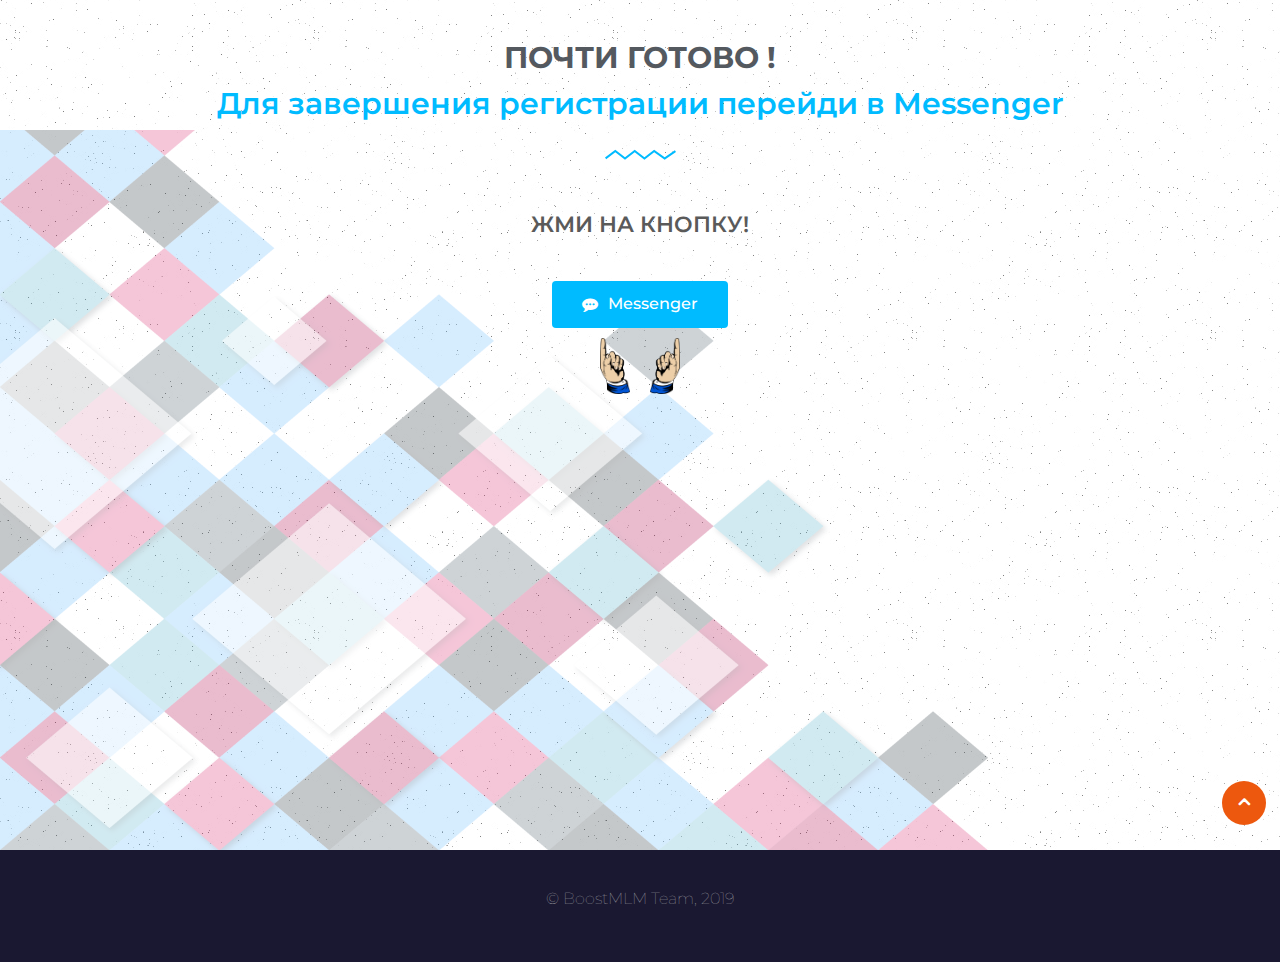
==== commit d0fb750d: "1" ====
--- a/success.html
+++ b/success.html
@@ -18,8 +18,7 @@
     <link rel='stylesheet' href='assets/styles/main.css' type='text/css' media='all' />
 
     <!--    Место для вставки FacebookPixel-->
-
-    <!-- Facebook Pixel Code -->
+ <!-- Facebook Pixel Code -->
     <script>
         ! function(f, b, e, v, n, t, s) {
             if (f.fbq) return;
@@ -48,21 +47,21 @@
 /></noscript>
     <!-- End Facebook Pixel Code -->
 
+
     <!--    Место для вставки FacebookPixel-->
 
 </head>
 
 <body>
 
-    <!--    Место для вставки FacebookPixel события-->
-    <!--
+    <!--Место для вставки события FacebookPixel-->
+
     <script>
         fbq('track', 'CompleteRegistration');
 
     </script>
--->
-
-    <!--    Место для вставки FacebookPixel события-->
+
+    <!--Место для вставки события FacebookPixel-->
 
 
     <!-- header nav start-->
@@ -128,27 +127,12 @@
                                         <div class="bblock-block bblock-block-23bb872 bblock-view-stacked bblock-shape-circle bblock-position-top bblock-vertical-align-top bblock-widget bblock-widget-icon-box">
                                             <div class="bblock-widget-container">
                                                 <div class="bblock-icon-box-wrapper">
-                                                    <div class="bblock-icon-box-icon">
-                                                        <span class="messenger-icon-container">
-                                                        
-                                                        <!--Кнопка-->
-				                                            <a href="http://bit.ly/2TspQQR" class="bblock-button-link bblock-button bblock-size-md" role="button">
-				                                                <img src="assets/images/messenger.png" alt="">
-				                                            </a>
-				                                            <!--Кнопка-->
-				
-				                                        </span>
-                                                    </div>
                                                     <div class="bblock-icon-box-content">
                                                         <h3 class="bblock-icon-box-title">
                                                             <span></span>
                                                         </h3>
-                                                        <br>
-                                                        <br>
-                                                        <br>
-                                                        <br>
-                                                        <br>
-                                                        <p class="bblock-icon-box-description">В Messenger придет информация о дате вебинара, а так же ссылка на вебинарную комнату.</p>
+
+                                                        <p class="bblock-icon-box-description">ЖМИ НА КНОПКУ!</p>
                                                     </div>
                                                 </div>
                                             </div>
@@ -157,9 +141,30 @@
                                             <div class="bblock-widget-container">
                                                 <div class="bblock-button-wrapper">
 
+                                                    <!--Кнопка-->
+
+                                                    <a href="http://bit.ly/2Hj7wmU" class="bblock-button-link bblock-button bblock-size-md" role="button">
+
+                                                        <span class="bblock-button-content-wrapper"><span class="bblock-button-icon bblock-align-icon-left"><i class="fa fa-commenting" aria-hidden="true"></i></span> <span class="bblock-button-text">Messenger</span></span>
+                                                    </a>
+
+                                                    <!--Кнопка-->
+
+                                                </div>
+                                                
+                                                <div class="pointers-container">
+                                                    <div class="pointer pointer-left">
+                                                        <img src="assets/images/PinClipart.com_point-clipart_left.png" alt="">
+                                                    </div>
+                                                    <div class="pointer pointer-right">
+                                                        <img src="assets/images/PinClipart.com_point-clipart_right.png" alt="">
+                                                    </div>
                                                 </div>
                                             </div>
                                         </div>
+                                        <br>
+                                        <br>
+                                        <br>
                                     </div>
                                 </div>
                             </div>
--- a/assets/styles/main.css
+++ b/assets/styles/main.css
@@ -2070,10 +2070,9 @@
 }
 
 .bblock-button.bblock-size-md {
-    width: 100%;
-    height: 100%;
-    border-radius: 50%;
-    background-color: #fff;
+    font-size: 16px;
+    padding: 15px 30px;
+    border-radius: 4px
 }
 
 .bblock-button.bblock-size-lg {
@@ -9294,14 +9293,14 @@
 
 .bblock-2042 .bblock-block.bblock-block-9981ed9 .section-title span {
     color: #54595f;
-    font-size: 50px;
+    font-size: 30px;
     font-weight: 700;
     text-transform: uppercase
 }
 
 .bblock-2042 .bblock-block.bblock-block-9981ed9 .section-title {
     color: #00bbff;
-    font-size: 40px;
+    font-size: 30px;
     font-weight: 600
 }
 
@@ -9558,6 +9557,11 @@
     height: auto
 }
 
+.bblock-2042 .bblock-section-wrap {
+    min-height: calc(100vh - 50px); 
+    padding-top: 30px;
+}
+
 .bblock-block-46aad3a .bblock-background-overlay .after {
     width: 142px;
     height: 280px;
@@ -9571,6 +9575,42 @@
     transform: rotate(35deg)
 }
 
+.pointers-container {
+    display: flex;
+    justify-content: center;
+    padding: 0 60px;
+    margin-top: 10px;
+    animation: pointing 1s ease-in-out infinite;
+}
+
+.pointers-container .pointer {
+    width: 50px;
+    padding: 0 10px;
+}
+
+
+
+.pointers-container .pointer img {
+    width: 100%;
+    height: auto;
+}
+
+@keyframes pointing {
+    
+    0% {
+        transform: translateY(0);
+    }
+    
+    50% {
+        transform: translateY(20px);
+    }
+    
+    100% {
+        transform: translateY(0);
+    }
+    
+}
+
 @media screen and (min-width: 320px) and (max-width: 575px) {
     .bblock-block-46aad3a {
         overflow: hidden
